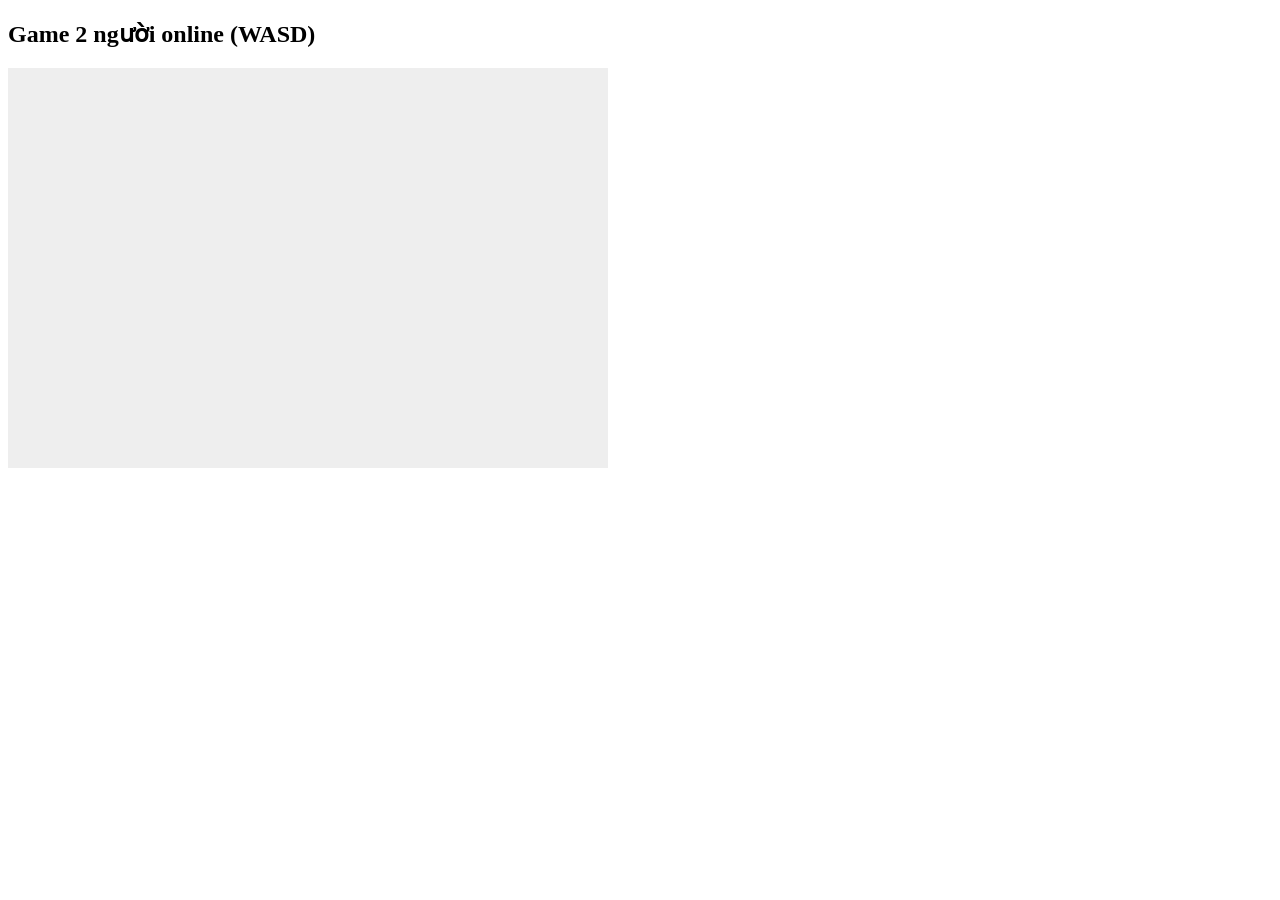
==== index.html @ 424a4d20 "Update index.html" ====
<!DOCTYPE html>
<html lang="en">
<head>
<meta charset="UTF-8">
<title>Game 2 Player WASD</title>
<style>
  #game { width:600px; height:400px; background:#eee; position:relative; }
  .player { width:20px; height:20px; background:red; position:absolute; }
</style>
</head>
<body>
<h2>Game 2 người online (WASD)</h2>
<div id="game"></div>

<script src="https://cdn.socket.io/4.6.1/socket.io.min.js"></script>
<script>
const socket = io("https://solo-server1.onrender.com"); // link server Render
const game = document.getElementById("game");
const myId = Math.random().toString(36).substr(2,5);

let pos = { x: Math.random()*580, y: Math.random()*380 };

document.addEventListener("keydown", e => {
  if(e.key==="w") pos.y -=5;
  if(e.key==="s") pos.y +=5;
  if(e.key==="a") pos.x -=5;
  if(e.key==="d") pos.x +=5;
  socket.emit("move",{id:myId,x:pos.x,y:pos.y});
});

socket.on("updatePlayers", players=>{
  game.innerHTML="";
  for(let id in players){
    const p=document.createElement("div");
    p.className="player";
    p.style.left = players[id].x + "px";
    p.style.top = players[id].y + "px";
    p.style.background = id===myId?"blue":"red";
    game.appendChild(p);
  }
});

socket.on("connect_error", err => console.log("Kết nối lỗi:", err.message));
</script>
</body>
</html>
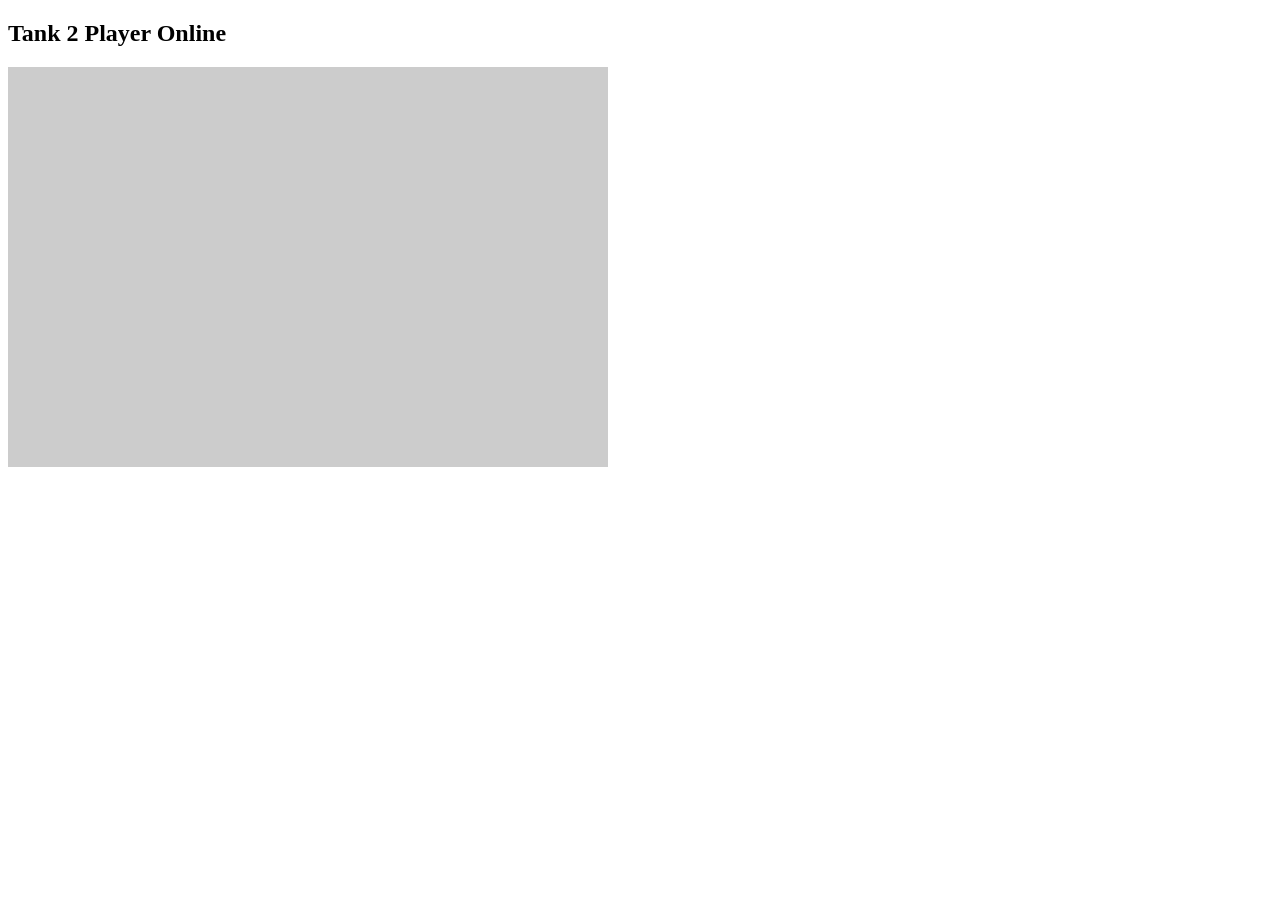
==== commit 8b56c65e: "Update game title and enhance player movement" ====
--- a/index.html
+++ b/index.html
@@ -2,45 +2,53 @@
 <html lang="en">
 <head>
 <meta charset="UTF-8">
-<title>Game 2 Player WASD</title>
+<title>Game Tank 2 Player</title>
 <style>
-  #game { width:600px; height:400px; background:#eee; position:relative; }
-  .player { width:20px; height:20px; background:red; position:absolute; }
+  #game { width:600px; height:400px; background:#ccc; position:relative; overflow:hidden; }
+  .tank { width:30px; height:30px; background:green; position:absolute; }
+  .bullet { width:5px; height:5px; background:black; position:absolute; }
 </style>
 </head>
 <body>
-<h2>Game 2 người online (WASD)</h2>
+<h2>Tank 2 Player Online</h2>
 <div id="game"></div>
-
 <script src="https://cdn.socket.io/4.6.1/socket.io.min.js"></script>
 <script>
-const socket = io("https://solo-server1.onrender.com"); // link server Render
+const socket = io("https://solo-server1.onrender.com");
 const game = document.getElementById("game");
 const myId = Math.random().toString(36).substr(2,5);
 
-let pos = { x: Math.random()*580, y: Math.random()*380 };
+let pos = { x: Math.random()*570, y: Math.random()*370, dir:"up" };
 
 document.addEventListener("keydown", e => {
-  if(e.key==="w") pos.y -=5;
-  if(e.key==="s") pos.y +=5;
-  if(e.key==="a") pos.x -=5;
-  if(e.key==="d") pos.x +=5;
-  socket.emit("move",{id:myId,x:pos.x,y:pos.y});
+  if(e.key==="w"){ pos.y -=5; pos.dir="up"; }
+  if(e.key==="s"){ pos.y +=5; pos.dir="down"; }
+  if(e.key==="a"){ pos.x -=5; pos.dir="left"; }
+  if(e.key==="d"){ pos.x +=5; pos.dir="right"; }
+  if(e.key===" ") socket.emit("shoot", { x: pos.x+12, y: pos.y+12, dir: pos.dir });
+  socket.emit("move",{id:myId, ...pos});
 });
 
-socket.on("updatePlayers", players=>{
+socket.on("updateGame", data=>{
   game.innerHTML="";
-  for(let id in players){
-    const p=document.createElement("div");
-    p.className="player";
-    p.style.left = players[id].x + "px";
-    p.style.top = players[id].y + "px";
-    p.style.background = id===myId?"blue":"red";
-    game.appendChild(p);
+  // vẽ tank
+  for(let id in data.players){
+    const t=document.createElement("div");
+    t.className="tank";
+    t.style.left = data.players[id].x + "px";
+    t.style.top = data.players[id].y + "px";
+    t.style.background = id===myId?"blue":"red";
+    game.appendChild(t);
   }
+  // vẽ đạn
+  data.bullets.forEach(b=>{
+    const bl=document.createElement("div");
+    bl.className="bullet";
+    bl.style.left = b.x + "px";
+    bl.style.top = b.y + "px";
+    game.appendChild(bl);
+  });
 });
-
-socket.on("connect_error", err => console.log("Kết nối lỗi:", err.message));
 </script>
 </body>
 </html>
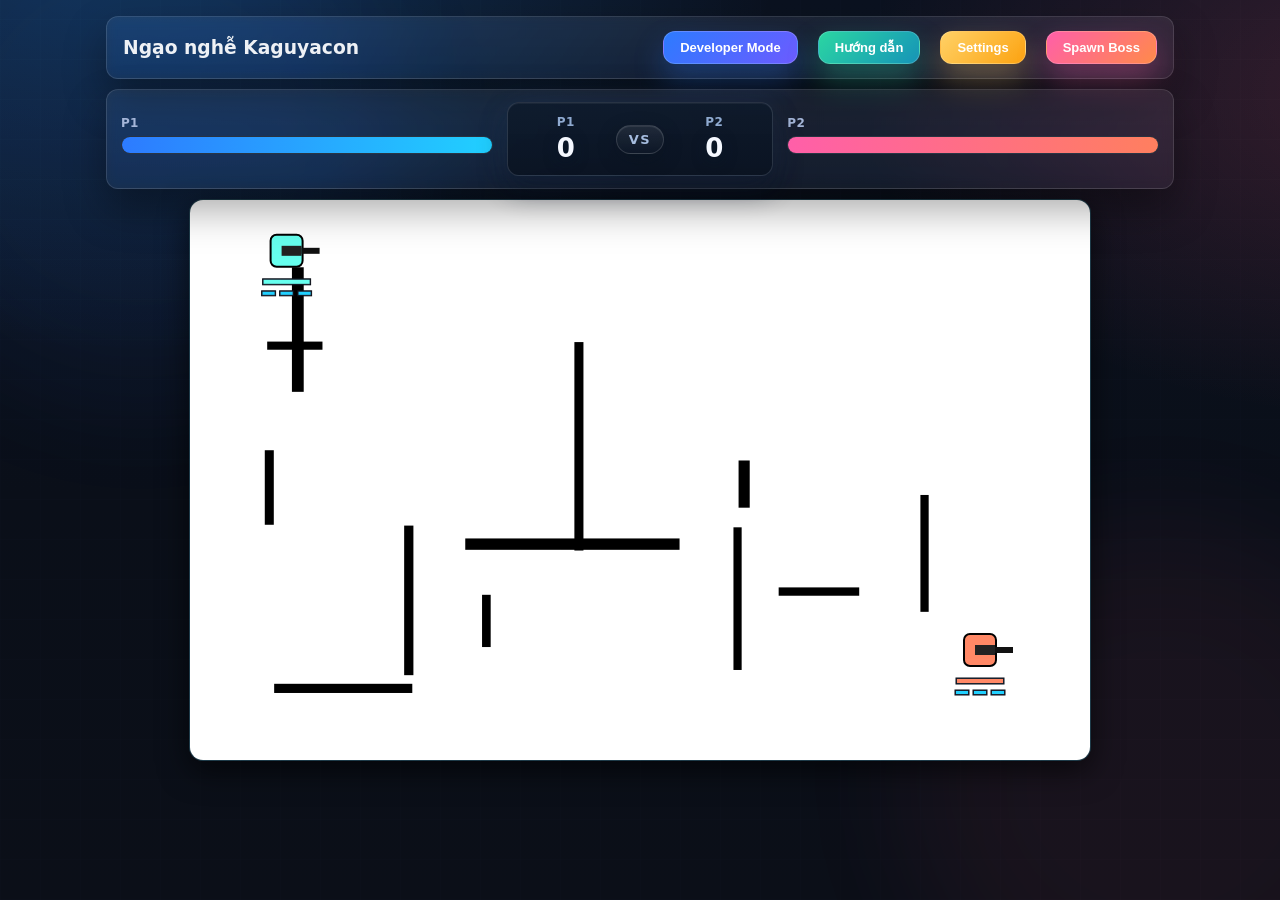
==== commit a31918c3: "Update index.html" ====
--- a/index.html
+++ b/index.html
@@ -1,54 +1,3009 @@
-<!DOCTYPE html>
-<html lang="en">
+<!doctype html>
+<html lang="vi">
 <head>
-<meta charset="UTF-8">
-<title>Game Tank 2 Player</title>
+<meta charset="utf-8" />
+<meta name="viewport" content="width=device-width,initial-scale=1" />
+<title>ngạo nghễ kaguyacon</title>
 <style>
-  #game { width:600px; height:400px; background:#ccc; position:relative; overflow:hidden; }
-  .tank { width:30px; height:30px; background:green; position:absolute; }
-  .bullet { width:5px; height:5px; background:black; position:absolute; }
+html,body{height:100%;margin:0;color:#eef1f5;font-family:Inter,system-ui,Segoe UI,Arial}
+
+/* Nền gradient + lưới tinh tế */
+body{
+	background:
+		radial-gradient(1200px 800px at 10% -10%, rgba(39,150,255,0.25), transparent 55%),
+		radial-gradient(1000px 600px at 110% 10%, rgba(255,83,112,0.18), transparent 55%),
+		linear-gradient(180deg, #0b1220 0%, #0a0f19 55%, #0b0f18 100%);
+	position:relative;
+	overflow:auto;
+}
+body:before{
+	content:"";
+	position:fixed; inset:0;
+	background:
+		repeating-linear-gradient(0deg, rgba(255,255,255,0.03) 0 1px, transparent 1px 40px),
+		repeating-linear-gradient(90deg, rgba(255,255,255,0.03) 0 1px, transparent 1px 40px);
+	pointer-events:none;
+	mix-blend-mode:soft-light;
+}
+
+#gameWrap{
+	display:flex;flex-direction:column;min-height:100vh;padding:16px;box-sizing:border-box;
+	max-width:1100px;margin:0 auto;gap:10px;
+}
+
+/* Thẻ nổi (glass) cho header/footer */
+.card{
+	background:linear-gradient(180deg, rgba(255,255,255,0.08), rgba(255,255,255,0.05));
+	border:1px solid rgba(255,255,255,0.12);
+	box-shadow:0 20px 40px rgba(0,0,0,0.35);
+	border-radius:12px;
+	backdrop-filter:saturate(140%) blur(6px);
+	-webkit-backdrop-filter:saturate(140%) blur(6px);
+}
+
+header.card{display:flex;justify-content:space-between;align-items:center;padding:14px 16px}
+
+canvas{background:#0b2a3a;border-radius:14px;display:block;margin:0 auto;box-shadow:0 10px 30px rgba(0,0,0,0.6);border:1px solid rgba(255,255,255,0.08)}
+.hud{display:flex;gap:12px;align-items:center;flex-wrap:wrap}
+.info{font-size:14px}
+.controls{font-size:13px;color:#bfe}
+
+/* Top HUD: HP lớn + tỉ số */
+.top-hud.card{display:flex;align-items:center;gap:14px;padding:12px 14px}
+.top-hud-inner{display:grid;grid-template-columns:1fr auto 1fr;gap:14px;align-items:center;width:100%}
+.scoreboard{
+	display:grid;
+	grid-template-columns:auto auto auto;
+	align-items:center;
+	gap:14px;
+	background:linear-gradient(180deg,rgba(13,26,43,0.8),rgba(9,18,32,0.86));
+	border:1px solid rgba(255,255,255,0.12);
+	border-radius:12px;
+	padding:12px 22px;
+	box-shadow:0 16px 28px rgba(12,18,30,0.45), inset 0 1px 0 rgba(255,255,255,0.05);
+	position:relative;
+}
+.scoreboard::after{
+	content:"";
+	position:absolute;
+	inset:0;
+	border-radius:inherit;
+	box-shadow:0 0 35px rgba(79,148,255,0.08);
+	pointer-events:none;
+}
+.score-team{
+	display:flex;
+	flex-direction:column;
+	align-items:center;
+	min-width:72px;
+}
+.score-team .label{
+	font-size:12px;
+	letter-spacing:0.4px;
+	text-transform:uppercase;
+	color:#8faad0;
+	font-weight:600;
+	margin-bottom:4px;
+}
+.score-team .value{
+	font-size:26px;
+	font-weight:700;
+	color:#f3f7ff;
+	text-shadow:0 4px 14px rgba(8,23,43,0.6);
+	transition:transform .2s ease, color .2s ease, text-shadow .2s ease;
+}
+.scoreboard .vs{
+	font-size:13px;
+	font-weight:700;
+	padding:6px 12px;
+	border-radius:999px;
+	border:1px solid rgba(255,255,255,0.14);
+	color:#a6bddf;
+	text-transform:uppercase;
+	letter-spacing:1.6px;
+	background:linear-gradient(180deg,rgba(255,255,255,0.08),rgba(255,255,255,0.01));
+	box-shadow:inset 0 1px 0 rgba(255,255,255,0.08), 0 6px 18px rgba(10,17,29,0.35);
+}
+.scoreboard[data-lead="p1"] .score-team.p1 .value{
+	color:#5aa9ff;
+	transform:translateY(-2px) scale(1.08);
+	text-shadow:0 6px 16px rgba(90,169,255,0.45);
+}
+.scoreboard[data-lead="p2"] .score-team.p2 .value{
+	color:#ff8ab0;
+	transform:translateY(-2px) scale(1.08);
+	text-shadow:0 6px 16px rgba(255,138,176,0.45);
+}
+.scoreboard[data-lead="tie"] .score-team .value{
+	color:#f5f8ff;
+}
+.hp{
+	display:flex;flex-direction:column;gap:6px;
+}
+.hp .hp-label{font-size:12px;color:#a5b6d8;font-weight:600;letter-spacing:.3px;text-transform:uppercase}
+.hp-bar{
+	position:relative;height:16px;border-radius:10px;overflow:hidden;
+	background:linear-gradient(180deg,#0d1a2b,#0b1626);
+	border:1px solid rgba(255,255,255,0.12);
+	box-shadow:inset 0 2px 8px rgba(0,0,0,0.35);
+}
+.hp-fill{
+	position:absolute;left:0;top:0;height:100%;width:100%;
+	background:linear-gradient(90deg,#2d7bff,#21d0ff);
+	box-shadow:0 0 12px rgba(45,123,255,0.45);
+	transition:width .2s ease;
+}
+.hp.p2 .hp-fill{
+	background:linear-gradient(90deg,#ff5fa9,#ff7f5f);
+	box-shadow:0 0 12px rgba(255,95,169,0.45);
+}
+.hp-effects{
+	display:flex;
+	flex-wrap:wrap;
+	gap:6px;
+	min-height:26px;
+	margin-top:6px;
+	align-items:flex-start;
+}
+.hp-effects.empty{min-height:0;margin-top:2px;}
+.hp-effects .effect{
+	--effect-color:#8faad0;
+	display:flex;
+	align-items:center;
+	gap:8px;
+	padding:4px 10px;
+	border-radius:12px;
+	background:rgba(13,22,36,0.78);
+	border:1px solid rgba(143,170,208,0.35);
+	box-shadow:0 6px 16px rgba(9,15,26,0.45), inset 0 1px 0 rgba(255,255,255,0.05), 0 0 0 1px var(--effect-color);
+	color:var(--effect-color);
+	font-size:12px;
+	font-weight:600;
+	letter-spacing:0.3px;
+}
+.hp-effects .effect .time{
+	color:#f1f6ff;
+	background:rgba(255,255,255,0.08);
+	padding:2px 6px;
+	border-radius:8px;
+	font-variant-numeric:tabular-nums;
+	font-weight:500;
+}
+
+/* Nút */
+.btn{
+	position:relative;
+	--btn-from:#2d7bff;
+	--btn-to:#6c5bff;
+	--btn-shadow:rgba(45,123,255,0.26);
+	background:linear-gradient(135deg,var(--btn-from),var(--btn-to));
+	color:#fff;border:none;border-radius:12px;padding:8px 16px;font-size:13px;font-weight:600;
+	box-shadow:0 15px 30px var(--btn-shadow);
+	cursor:pointer; transition:transform .12s ease, box-shadow .18s ease, filter .18s ease;
+	border:1px solid rgba(255,255,255,0.18);
+	overflow:hidden;
+}
+.btn::before{
+	content:""; position:absolute; inset:-120% 50%; width:120%; height:120%;
+	background:radial-gradient(circle at center, rgba(255,255,255,0.55), transparent 65%);
+	transform:translateX(-50%) scale(0.6); opacity:0; transition:opacity .3s ease, transform .3s ease;
+}
+.btn:hover{transform:translateY(-2px);box-shadow:0 18px 36px var(--btn-shadow);filter:brightness(1.07)}
+.btn:hover::before{opacity:1;transform:translateX(-50%) scale(1)}
+.btn:active{transform:translateY(0);box-shadow:0 10px 24px var(--btn-shadow);filter:brightness(0.98)}
+.btn:focus-visible{outline:2px solid rgba(255,255,255,0.6);outline-offset:3px}
+.hud .btn{margin-left:0}
+.hud .btn + .btn{margin-left:8px}
+.btn-dev{
+	--btn-from:#2d7bff;
+	--btn-to:#6c5bff;
+	--btn-shadow:rgba(45,123,255,0.32);
+}
+.btn-help{
+	--btn-from:#2bd6a2;
+	--btn-to:#1694b8;
+	--btn-shadow:rgba(43,214,162,0.34);
+}
+.btn-settings{
+	--btn-from:#ffd166;
+	--btn-to:#fca311;
+	--btn-shadow:rgba(255,209,102,0.32);
+}
+.btn-boss{
+	--btn-from:#ff5fa9;
+	--btn-to:#ff8a4a;
+	--btn-shadow:rgba(255,95,169,0.32);
+}
+
+/* Vệt sáng góc */
+.glow{
+	position:fixed; width:520px; height:520px; border-radius:50%;
+	filter:blur(60px); opacity:.35; pointer-events:none; z-index:-1;
+}
+.glow.a{left:-120px; top:-120px; background:#2d7bff33}
+.glow.b{right:-140px; bottom:-140px; background:#ff5b7a2b}
+
+/* Hướng dẫn */
+.instructions{padding:18px 20px; display:flex; flex-direction:column; gap:16px}
+.hidden{display:none !important}
+.instructions-header h4{margin:0;font-size:18px;font-weight:600;color:#f3f6ff}
+.instructions-header p{margin:6px 0 0;color:#9fb3d6;font-size:13px}
+.instructions-grid{
+	display:grid;
+	grid-template-columns:repeat(auto-fit,minmax(220px,1fr));
+	gap:18px;
+	align-items:start;
+}
+
+.settings{
+	padding:18px 20px;
+	display:flex;
+	flex-direction:column;
+	gap:16px;
+	margin-top:10px;
+}
+.settings-header h4{
+	margin:0;
+	font-size:18px;
+	font-weight:600;
+	color:#f3f6ff;
+}
+.settings-header p{
+	margin:6px 0 0;
+	color:#9fb3d6;
+	font-size:13px;
+}
+.settings-grid{
+	display:grid;
+	grid-template-columns:repeat(auto-fit,minmax(220px,1fr));
+	gap:16px;
+}
+.settings-group{
+	background:rgba(11,16,30,0.55);
+	border:1px solid rgba(255,255,255,0.06);
+	border-radius:10px;
+	padding:14px 16px;
+	box-shadow:inset 0 1px 0 rgba(255,255,255,0.04);
+	display:flex;
+	flex-direction:column;
+	gap:12px;
+}
+.settings-title{
+	font-size:14px;
+	font-weight:600;
+	color:#e9f1ff;
+	letter-spacing:0.3px;
+	text-transform:uppercase;
+}
+.settings-row{
+	display:flex;
+	align-items:center;
+	justify-content:space-between;
+	gap:10px;
+	color:#c9d5ef;
+	font-size:13px;
+}
+.settings-row label{
+	display:flex;
+	align-items:center;
+	gap:8px;
+	color:#c9d5ef;
+	font-size:13px;
+}
+.settings-row button{
+	padding:6px 12px;
+	border-radius:8px;
+	border:1px solid rgba(255,255,255,0.18);
+	background:rgba(21,34,51,0.6);
+	color:#f3f7ff;
+	cursor:pointer;
+	font-size:12px;
+	transition:filter .18s ease;
+}
+.settings-row button:hover{
+	filter:brightness(1.1);
+}
+.settings-input{
+	background:rgba(15,24,36,0.6);
+	border:1px solid rgba(143,170,208,0.35);
+	color:#f3f7ff;
+	border-radius:8px;
+	padding:6px 8px;
+	font-size:13px;
+	width:80px;
+}
+.settings-actions{
+	display:flex;
+	flex-wrap:wrap;
+	gap:10px;
+}
+.settings-actions button{
+	padding:6px 14px;
+	border-radius:8px;
+	border:1px solid rgba(255,255,255,0.18);
+	background:linear-gradient(135deg,#2d7bff,#6c5bff);
+	color:#fff;
+	font-size:12px;
+	font-weight:600;
+	cursor:pointer;
+	transition:transform .12s ease, filter .18s ease;
+}
+.settings-actions button:hover{
+	transform:translateY(-1px);
+	filter:brightness(1.05);
+}
+.player-block{
+	background:rgba(11,16,30,0.55);
+	border:1px solid rgba(255,255,255,0.06);
+	border-radius:10px;
+	padding:14px 16px;
+	box-shadow:inset 0 1px 0 rgba(255,255,255,0.04);
+}
+.player-block ul{list-style:none;margin:10px 0 0;padding:0;display:flex;flex-direction:column;gap:8px;font-size:13px;color:#c9d5ef}
+.player-block ul li{display:flex;justify-content:space-between;align-items:center;gap:14px}
+.player-block span{flex:1;color:#a9b6cc}
+.player-title{font-size:14px;font-weight:600;color:#e9f1ff;letter-spacing:0.3px;text-transform:uppercase}
+.player-block.tips ul li{justify-content:flex-start;gap:8px;line-height:1.4}
+.player-block.dev p{margin:10px 0 8px;color:#a7b9d9;font-size:13px}
+#devHint{font-size:12px;color:#8fa3c8;display:none;line-height:1.5}
+#devHint .hint-row{margin-bottom:4px}
+kbd{
+	background:linear-gradient(180deg,#172032,#1c2638);
+	border:1px solid rgba(255,255,255,0.18);
+	border-radius:6px;
+	padding:4px 7px;
+	font-family:inherit;
+	font-size:12px;
+	color:#f7f9ff;
+	box-shadow:0 2px 6px rgba(10,12,18,0.6), inset 0 1px 0 rgba(255,255,255,0.08);
+	display:inline-flex;
+	align-items:center;
+	justify-content:center;
+	min-width:28px;
+}
+.hint-row kbd{margin-right:6px}
+/* Ẩn block Dev trong hướng dẫn chung, thay bằng khu riêng phía dưới */
+.player-block.dev{display:none}
+
+/* Dev instructions (khu dưới) */
+.dev-instructions{padding:18px 20px; display:flex; flex-direction:column; gap:16px; margin-top:10px}
+.dev-instructions h4{margin:0;font-size:18px;font-weight:600;color:#f3f6ff}
+.dev-instructions p{margin:6px 0 0;color:#9fb3d6;font-size:13px}
+.dev-grid{display:grid;grid-template-columns:minmax(160px,220px) 1fr;gap:10px 16px;margin-top:10px}
+.dev-grid .row{display:contents}
+.dev-grid .key{
+	display:flex;align-items:center;gap:6px;color:#c9d5ef;font-size:13px
+}
+.dev-grid .desc{color:#a9b6cc;font-size:13px}
 </style>
 </head>
 <body>
-<h2>Tank 2 Player Online</h2>
-<div id="game"></div>
-<script src="https://cdn.socket.io/4.6.1/socket.io.min.js"></script>
+<div class="glow a"></div><div class="glow b"></div>
+<div id="gameWrap">
+<header class="card">
+<div>
+<h3 style="margin:0">Ngạo nghễ Kaguyacon</h3>
+</div>
+<div class="hud">
+    <div class="info" id="msg"></div>
+    <button id="devModeBtn" class="btn btn-dev">Developer Mode</button>
+    <button id="toggleHelpBtn" class="btn btn-help">Hướng dẫn</button>
+    <button id="settingsBtn" class="btn btn-settings">Settings</button>
+    <button id="spawnBossBtn" class="btn btn-boss">Spawn Boss</button>
+</div>
+</header>
+<section class="card top-hud" aria-label="Trạng thái trận đấu">
+    <div class="top-hud-inner">
+        <div class="hp p1">
+            <div class="hp-label">P1</div>
+            <div class="hp-bar"><div class="hp-fill" id="p1HpFill" style="width:100%"></div></div>
+            <div class="hp-effects empty" id="p1Effects"></div>
+        </div>
+        <div class="scoreboard" id="scoreBoard" data-lead="tie">
+            <div class="score-team p1">
+                <span class="label">P1</span>
+                <span class="value" id="scoreP1Value">0</span>
+            </div>
+            <div class="vs">VS</div>
+            <div class="score-team p2">
+                <span class="label">P2</span>
+                <span class="value" id="scoreP2Value">0</span>
+            </div>
+        </div>
+        <div class="hp p2">
+            <div class="hp-label">P2</div>
+            <div class="hp-bar"><div class="hp-fill" id="p2HpFill" style="width:100%"></div></div>
+            <div class="hp-effects empty" id="p2Effects"></div>
+        </div>
+    </div>
+ </section>
+<section class="card instructions hidden" id="instructionsCard">
+    <div class="instructions-header">
+        <h4>Hướng dẫn điều khiển</h4>
+        <p>Giữ phím càng lâu xe tăng càng trượt; bắn cần nạp lại mỗi 0.32s.</p>
+    </div>
+    <div class="instructions-grid">
+        <div class="player-block">
+            <div class="player-title">Người chơi 1</div>
+            <ul>
+                <li><span>Tiến / Lùi</span><kbd>W</kbd> · <kbd>S</kbd></li>
+                <li><span>Quay trái / phải</span><kbd>A</kbd> · <kbd>D</kbd></li>
+                <li><span>Bắn</span><kbd>Space</kbd></li>
+            </ul>
+        </div>
+        <div class="player-block">
+            <div class="player-title">Người chơi 2</div>
+            <ul>
+                <li><span>Tiến / Lùi</span><kbd>↑</kbd> · <kbd>↓</kbd></li>
+                <li><span>Quay trái / phải</span><kbd>←</kbd> · <kbd>→</kbd></li>
+                <li><span>Bắn</span><kbd>Enter</kbd></li>
+            </ul>
+        </div>
+        <div class="player-block tips">
+            <div class="player-title">Mẹo nhanh</div>
+            <ul>
+                <li>Đạn nảy tối đa 6 lần trừ khi buff thay đổi.</li>
+                <li>Tường và biên đều phản xạ đạn — cẩn thận tự bắn mình.</li>
+                <li>Nếu nhặt buff, hiệu lực kéo dài 10 giây (riêng “root” là 5 giây).</li>
+            </ul>
+        </div>
+        <div class="player-block dev">
+            <div class="player-title">Developer Mode</div>
+            <p>Bật bằng nút bên phải để thử nhanh các buff.</p>
+            <div id="devHint">
+                <div class="hint-row"><kbd>1-0</kbd>, <kbd>Q</kbd>, <kbd>Y</kbd>, <kbd>E</kbd>, <kbd>R</kbd>, <kbd>T</kbd>, <kbd>U</kbd>, <kbd>I</kbd>, <kbd>P</kbd>, <kbd>K</kbd> = spawn buff tương ứng</div>
+                <div class="hint-row"><kbd>H</kbd> full HP · <kbd>B</kbd> spawn đạn · <kbd>O</kbd> reset game · <kbd>F</kbd> fast reload · <kbd>N</kbd> bật/tắt no wall · <kbd>G</kbd> bật/tắt bất tử</div>
+            </div>
+        </div>
+    </div>
+</section>
+<section id="settingsPanel" class="card settings hidden" aria-label="Cài đặt">
+    <div class="settings-header">
+        <h4>Cài đặt</h4>
+        <p>Điều chỉnh Developer Mode, hiển thị và thông số gameplay.</p>
+    </div>
+    <div class="settings-grid">
+        <div class="settings-group">
+            <div class="settings-title">Tùy chọn</div>
+            <div class="settings-row">
+                <label><input type="checkbox" id="settingsDevMode"> Developer Mode</label>
+            </div>
+            <div class="settings-row">
+                <label><input type="checkbox" id="settingsInstructions" checked> Hiển thị hướng dẫn</label>
+            </div>
+            <div class="settings-row">
+                <label><input type="checkbox" id="settingsNoWalls"> No Walls (Dev)</label>
+            </div>
+            <div class="settings-row">
+                <label><input type="checkbox" id="settingsGodMode"> Bất tử (Dev)</label>
+            </div>
+        </div>
+        <div class="settings-group">
+            <div class="settings-title">Thông số</div>
+            <div class="settings-row">
+                <span>Max HP</span>
+                <input id="settingsMaxHp" class="settings-input" type="number" min="1" max="20" step="1" value="3">
+            </div>
+            <div class="settings-row">
+                <span>Tốc độ</span>
+                <input id="settingsSpeed" class="settings-input" type="number" min="0.1" max="2" step="0.05" value="0.5">
+            </div>
+            <div class="settings-row">
+                <span>Số đạn tối đa</span>
+                <input id="settingsAmmo" class="settings-input" type="number" min="1" max="10" step="1" value="3">
+            </div>
+        </div>
+        <div class="settings-group">
+            <div class="settings-title">Hành động</div>
+            <div class="settings-actions">
+                <button id="settingsSpawnBot">Spawn Bot</button>
+                <button id="settingsCloseBtn">Đóng</button>
+            </div>
+        </div>
+    </div>
+</section>
+<canvas id="c" width="900" height="560"></canvas>
+<section id="devInstructionsCard" class="card dev-instructions hidden" aria-label="Hướng dẫn Developer Mode">
+    <h4>Developer Mode</h4>
+    <p>Bật để thử nhanh các buff/tính năng. Các phím tắt sau chỉ hoạt động khi Developer Mode đang bật.</p>
+    <div class="dev-grid">
+        <div class="row">
+            <div class="key"><kbd>1</kbd></div>
+            <div class="desc">Spawn buff Hồi máu — Hồi 1 HP (tối đa bằng HP gốc).</div>
+        </div>
+        <div class="row">
+            <div class="key"><kbd>2</kbd></div>
+            <div class="desc">Spawn buff Tăng tốc — Tăng tốc di chuyển, giảm ma sát trong 10 giây.</div>
+        </div>
+        <div class="row">
+            <div class="key"><kbd>3</kbd></div>
+            <div class="desc">Spawn buff Đạn tự dẫn — Đạn tự điều hướng theo đối thủ trong 10 giây.</div>
+        </div>
+        <div class="row">
+            <div class="key"><kbd>4</kbd></div>
+            <div class="desc">Spawn buff Tàng hình — Tàng hình 10 giây (không hiển thị thân xe và HUD cạnh xe).</div>
+        </div>
+        <div class="row">
+            <div class="key"><kbd>5</kbd></div>
+            <div class="desc">Spawn buff Thu nhỏ — Thu nhỏ kích thước xe trong 10 giây.</div>
+        </div>
+        <div class="row">
+            <div class="key"><kbd>6</kbd></div>
+            <div class="desc">Spawn buff Khiên — Miễn sát thương trong 10 giây.</div>
+        </div>
+        <div class="row">
+            <div class="key"><kbd>7</kbd></div>
+            <div class="desc">Spawn buff Nạp nhanh — Hồi đạn nhanh gấp 5 lần trong 10 giây.</div>
+        </div>
+        <div class="row">
+            <div class="key"><kbd>8</kbd></div>
+            <div class="desc">Spawn buff Đạn to — Đạn to hơn trong 10 giây.</div>
+        </div>
+        <div class="row">
+            <div class="key"><kbd>9</kbd></div>
+            <div class="desc">Spawn buff Phân thân — Tạo phân thân đứng bắn hỗ trợ (không di chuyển).</div>
+        </div>
+        <div class="row">
+            <div class="key"><kbd>0</kbd></div>
+            <div class="desc">Spawn buff Bắn chùm — Mỗi lần bắn bắn 3 viên trong 10 giây.</div>
+        </div>
+        <div class="row">
+            <div class="key"><kbd>Q</kbd></div>
+            <div class="desc">Spawn buff Nảy vô hạn — Đạn nảy vô hạn trong 10 giây.</div>
+        </div>
+        <div class="row">
+            <div class="key"><kbd>Y</kbd></div>
+            <div class="desc">Spawn buff Kẻ địch khổng lồ — Tăng kích thước đối thủ gấp 2 trong 10 giây.</div>
+        </div>
+        <div class="row">
+            <div class="key"><kbd>E</kbd></div>
+            <div class="desc">Spawn buff Đảo phím — Đảo ngược phím điều khiển của đối thủ trong 10 giây.</div>
+        </div>
+        <div class="row">
+            <div class="key"><kbd>R</kbd></div>
+            <div class="desc">Spawn buff Đạn nổ — Đạn nổ (không nảy, gây sát thương vùng) trong 10 giây.</div>
+        </div>
+        <div class="row">
+            <div class="key"><kbd>T</kbd></div>
+            <div class="desc">Spawn buff Trói chân — Khoá chân đối thủ 5 giây (không di chuyển, vẫn xoay được).</div>
+        </div>
+        <div class="row">
+            <div class="key"><kbd>U</kbd></div>
+            <div class="desc">Spawn buff Đạn xuyên — Đạn đi xuyên vật cản và xe tăng trong 10 giây.</div>
+        </div>
+        <div class="row">
+            <div class="key"><kbd>I</kbd></div>
+            <div class="desc">Spawn buff Đạn độc — Đạn gây độc trừ HP theo thời gian trong 10 giây.</div>
+        </div>
+        <div class="row">
+            <div class="key"><kbd>P</kbd></div>
+            <div class="desc">Spawn buff Bom nguyên tử — Đặt HP tất cả xe tăng về 1 ngay lập tức.</div>
+        </div>
+        <div class="row">
+            <div class="key"><kbd>K</kbd></div>
+            <div class="desc">Spawn buff Câm lặng — Đối thủ không thể bắn đạn trong 8 giây.</div>
+        </div>
+        <div class="row">
+            <div class="key"><kbd>H</kbd></div>
+            <div class="desc">Full HP cho cả hai người chơi ngay lập tức.</div>
+        </div>
+        <div class="row">
+            <div class="key"><kbd>B</kbd></div>
+            <div class="desc">Spawn ngẫu nhiên 1 viên đạn ở giữa màn hình (dùng để test phản xạ tường).</div>
+        </div>
+        <div class="row">
+            <div class="key"><kbd>O</kbd></div>
+            <div class="desc">Reset trận — Xoá boss/clone, hồi vị trí, sinh map mới.</div>
+        </div>
+        <div class="row">
+            <div class="key"><kbd>F</kbd></div>
+            <div class="desc">Fast reload — Tăng tốc hồi đạn cho cả hai trong phiên hiện tại.</div>
+        </div>
+        <div class="row">
+            <div class="key"><kbd>N</kbd></div>
+            <div class="desc">Toggle No Walls — Bật/tắt va chạm và hiển thị tường.</div>
+        </div>
+        <div class="row">
+            <div class="key"><kbd>G</kbd></div>
+            <div class="desc">Toggle Bất tử — Bật/tắt miễn sát thương cho hai người chơi.</div>
+        </div>
+    </div>
+</section>
+</div>
+
 <script>
-const socket = io("https://solo-server1.onrender.com");
-const game = document.getElementById("game");
-const myId = Math.random().toString(36).substr(2,5);
-
-let pos = { x: Math.random()*570, y: Math.random()*370, dir:"up" };
-
-document.addEventListener("keydown", e => {
-  if(e.key==="w"){ pos.y -=5; pos.dir="up"; }
-  if(e.key==="s"){ pos.y +=5; pos.dir="down"; }
-  if(e.key==="a"){ pos.x -=5; pos.dir="left"; }
-  if(e.key==="d"){ pos.x +=5; pos.dir="right"; }
-  if(e.key===" ") socket.emit("shoot", { x: pos.x+12, y: pos.y+12, dir: pos.dir });
-  socket.emit("move",{id:myId, ...pos});
+const canvas=document.getElementById('c');
+const ctx=canvas.getContext('2d');
+const W=canvas.width,H=canvas.height;
+const clamp=(v,a,b)=>Math.max(a,Math.min(b,v));
+const dist=(a,b)=>Math.hypot(a.x-b.x,a.y-b.y);
+const CHARGE_HOLD_TIME = 2000;
+const CHARGE_AMMO_COST = 3;
+const TAP_RELEASE_WINDOW = 220;
+let devMode = false;
+let devNoWalls = false;
+let devGodMode = false;
+
+const BUFF_COLORS = {
+    heal:'#4f4',
+    speed:'#0ff',
+    homing:'#ff0',
+    invis:'#aaa',
+    shrink:'#f8f',
+    shield:'#6cf',
+    rapidfire:'#fa0',
+    bigbullet:'#f55',
+    clone:'#88f',
+    shotgun:'#f80',
+    ricochet:'#0f8',
+    giantEnemy:'#f0f',
+    reverse:'#08f',
+    explosive:'#f44',
+    root:'#aa0',
+    silence:'#b59bff',
+    pierce:'#5fd6ff',
+    poison:'#6cff5f',
+    nuke:'#ffe76b'
+};
+
+
+class Tank{
+    constructor(x,y,color,controls){
+        this.x=x; this.y=y; this.r=16; this.angle=0; this.speed=0;
+        this.color=color; this.controls={...(controls||{})};
+        this.turnSpeed=0.04; this.moveSpeed=0.5; this.friction=0.93;
+        this.hp=3; this.maxHp=3; this.lastShot=0; this.reload=320;
+        this.maxAmmo=3; this.ammo=this.maxAmmo; this.reloadRate=1/60; this.reloadCooldown=0;
+        this.invisible=false; this.shield=false;
+        this.isClone = false; // mặc định false, tank chính
+        this.homing=false; this.bigBullet=false; this.ricochet=false;
+        this.shotgun=false; this.explosive=false; this.rooted=false;
+        this.silenced=false;
+        this.pierce=false; this.poisonBullet=false;
+        this.activeEffects = {};
+        this.baseMoveSpeed = this.moveSpeed;
+        this.baseFriction = this.friction;
+        this.baseReloadRate = this.reloadRate;
+        this.baseRadius = this.r;
+        this.baseControls = {...this.controls};
+        this.stateVersion = 0;
+        this.statusText = null;
+        this.statusColor = '#eaf2ff';
+        this.statusTimer = 0;
+        this.displayRadius = this.r;
+        this.renderAlpha = 1;
+        this.healPulseTimer = 0;
+        this.speedRingPhase = 0;
+        this.effectPhase = 0;
+        this.pendingRemoval = false;
+        this.fadeOutTimer = 0;
+        this.shootHoldTime = 0;
+        this.chargeState = 'idle';
+        this.wasShootDown = false;
+
+    }
+    // Đây là đoạn code mới
+update(dt,input){
+    // nếu tank đang bị root thì không được di chuyển (vẫn có thể quay)
+    const isRooted = !!this.rooted;
+
+    if(this.statusTimer > 0){
+        this.statusTimer = Math.max(0, this.statusTimer - dt);
+        if(this.statusTimer <= 0){
+            this.statusText = null;
+        }
+    }
+    if(this.healPulseTimer > 0){
+        this.healPulseTimer = Math.max(0, this.healPulseTimer - dt);
+    }
+
+    if(this.activeEffects){
+        for(const key in this.activeEffects){
+            const st = this.activeEffects[key];
+            if(!st || st.cancelled) continue;
+            if(typeof st.onUpdate === 'function'){
+                st.onUpdate(dt, this, st);
+            }
+        }
+    }
+
+    this.displayRadius += (this.r - this.displayRadius) * Math.min(1, dt/140);
+    this.effectPhase = (this.effectPhase + dt*0.0025) % (Math.PI*2);
+
+    const invisState = this.activeEffects && this.activeEffects.invis;
+    const targetAlpha = this.pendingRemoval ? 0 : (invisState ? 0.15 : 1);
+    const alphaLerp = Math.min(1, dt/160);
+    this.renderAlpha += (targetAlpha - this.renderAlpha) * alphaLerp;
+
+    if(this.pendingRemoval){
+        this.fadeOutTimer = Math.max(0, this.fadeOutTimer - dt);
+        if(this.fadeOutTimer <= 0){
+            this.hp = 0;
+        }
+    }
+
+    if(this.activeEffects && this.activeEffects.speed){
+        this.speedRingPhase = (this.speedRingPhase + dt*0.015) % (Math.PI*2);
+    }
+
+    // quay luôn được (trong cả trạng thái root)
+    if(input[this.controls.left]) this.angle -= this.turnSpeed * dt/16;
+    if(input[this.controls.right]) this.angle += this.turnSpeed * dt/16;
+
+    // di chuyển chỉ khi không bị root
+    if(!isRooted){
+        if(input[this.controls.forward]) this.speed += this.moveSpeed * dt/16;
+        if(input[this.controls.back]) this.speed -= this.moveSpeed * dt/16;
+        this.speed *= this.friction;
+        
+        // Tính toán vị trí mới
+        const moveX = Math.cos(this.angle) * this.speed;
+        const moveY = Math.sin(this.angle) * this.speed;
+        const newX = this.x + moveX;
+        const newY = this.y + moveY;
+        
+        // Kiểm tra va chạm trước khi di chuyển (swept collision để tránh xuyên tường)
+        let canMove = true;
+        if(!devNoWalls){
+        for(const o of obstacles){
+            // Kiểm tra xem đường đi có cắt tường không
+            if(lineRectColl(this.x, this.y, newX, newY, o.x, o.y, o.w, o.h, this.r)){
+                canMove = false;
+                break;
+                }
+            }
+        }
+        
+        // Chỉ di chuyển nếu không va chạm
+        if(canMove || devNoWalls){
+            this.x = newX;
+            this.y = newY;
+        } else {
+            // Nếu va chạm, dừng di chuyển
+            this.speed = 0;
+        }
+    } else {
+        // bảo đảm bị khoá chân: giữ speed = 0 và không thay đổi vị trí
+        this.speed = 0;
+    }
+
+    // Reload ammo chuẩn
+    if(this.ammo < this.maxAmmo){
+        this.reloadCooldown += this.reloadRate * dt/16;
+        while(this.reloadCooldown >= 1){
+            this.ammo = Math.min(this.ammo+1, this.maxAmmo);
+            this.reloadCooldown -= 1;
+        }
+    }
+}
+
+
+    draw(ctx){
+        const radius = this.displayRadius;
+        const scale = radius / this.baseRadius;
+        const muzzleWidthScale = this.shotgun ? 1.25 : 1;
+        const muzzleLengthScale = this.shotgun ? 1.5 : 1;
+        const cornerRadius = Math.max(4, 6 * scale);
+
+        ctx.save();
+        ctx.translate(this.x, this.y);
+        ctx.rotate(this.angle);
+        ctx.globalAlpha = Math.max(0, Math.min(1, this.renderAlpha));
+
+        const bodySize = radius * 2;
+        if(this.isClone){
+            ctx.lineWidth = 2.4 * scale;
+            ctx.strokeStyle = this.color;
+            roundRect(ctx, -radius, -radius, bodySize, bodySize, cornerRadius, false, true);
+        } else {
+            ctx.fillStyle = this.color;
+            ctx.strokeStyle = '#000';
+            ctx.lineWidth = 2 * scale;
+            roundRect(ctx, -radius, -radius, bodySize, bodySize, cornerRadius, true, true);
+        }
+
+        const baseWidth = 20 * scale * muzzleWidthScale;
+        const baseHeight = 10 * scale * muzzleWidthScale;
+        const baseX = -5 * scale * muzzleWidthScale;
+        const baseY = -5 * scale * muzzleWidthScale;
+        const barrelStartX = 15 * scale * muzzleWidthScale;
+        const barrelWidth = 18 * scale * muzzleWidthScale * muzzleLengthScale;
+        const barrelHeight = 6 * scale * muzzleWidthScale;
+        const barrelY = -3 * scale * muzzleWidthScale;
+
+        if(this.isClone){
+            ctx.strokeStyle = this.color;
+            ctx.lineWidth = 2 * scale;
+            ctx.strokeRect(baseX, baseY, baseWidth, baseHeight);
+            ctx.strokeRect(barrelStartX, barrelY, barrelWidth, barrelHeight);
+        } else {
+            ctx.fillStyle = '#222';
+            ctx.fillRect(baseX, baseY, baseWidth, baseHeight);
+            ctx.fillStyle = '#111';
+            ctx.fillRect(barrelStartX, barrelY, barrelWidth, barrelHeight);
+        }
+
+ctx.restore();
+
+        // Heal pulse
+        if(this.healPulseTimer > 0){
+            const progress = 1 - Math.max(0, Math.min(1, this.healPulseTimer / 320));
+            const ringRadius = radius + 8 + progress * 12;
+            drawEffectRing(ctx, this.x, this.y, ringRadius, BUFF_COLORS.heal, {
+                lineWidth: 3,
+                alpha: 1 - progress * 0.8,
+                glow: true
+            });
+        }
+
+        // Speed ring
+        const speedState = this.activeEffects && this.activeEffects.speed;
+        if(speedState){
+            const color = (speedState.meta && speedState.meta.color) || BUFF_COLORS.speed;
+            const ringRadius = radius + 12;
+            ctx.save();
+            ctx.translate(this.x, this.y);
+            ctx.rotate(this.speedRingPhase);
+            ctx.globalAlpha = 0.7;
+            ctx.strokeStyle = color;
+            ctx.lineWidth = 3;
+            ctx.setLineDash([9, 9]);
+            ctx.beginPath();
+            ctx.arc(0, 0, ringRadius, 0, Math.PI * 2);
+            ctx.stroke();
+            ctx.restore();
+            drawEffectRing(ctx, this.x, this.y, ringRadius - 3, color, { lineWidth: 1.5, alpha: 0.35 });
+        }
+
+        // Shield
+        if(this.shield){
+            const shieldState = this.activeEffects && this.activeEffects.shield;
+            const color = (shieldState && shieldState.meta && shieldState.meta.color) || BUFF_COLORS.shield;
+            drawEffectRing(ctx, this.x, this.y, radius + 9, color, { lineWidth: 4, alpha: 0.95, glow: true });
+        }
+
+        if(devGodMode && (this === p1 || this === p2)){
+            drawEffectRing(ctx, this.x, this.y, radius + 18, '#ffe27a', { lineWidth: 2, alpha: 0.65, dash: [6,4], glow: true });
+        }
+
+        if(this.pierce){
+            const color = BUFF_COLORS.pierce;
+            const phaseRadius = radius + 14 + Math.sin(this.effectPhase * 2) * 2;
+            drawEffectRing(ctx, this.x, this.y, phaseRadius, color, { lineWidth: 2.5, alpha: 0.75, dash: [4,6], glow: true });
+        }
+
+        if(this.poisonBullet){
+            const color = BUFF_COLORS.poison;
+            const pulse = 1 + Math.sin(this.effectPhase * 3) * 0.5;
+            drawEffectRing(ctx, this.x, this.y, radius + 8 + pulse, color, { lineWidth: 3, alpha: 0.6 });
+            drawEffectRing(ctx, this.x, this.y, radius + 12 + pulse, color, { lineWidth: 1.5, alpha: 0.35, dash: [2,4] });
+        }
+
+        if(this.silenced){
+            const color = BUFF_COLORS.silence;
+            const pulse = 1 + Math.sin(this.effectPhase * 4) * 0.4;
+            drawEffectRing(ctx, this.x, this.y, radius + 10 + pulse, color, { lineWidth: 2.5, alpha: 0.8, dash: [3,3], glow: true });
+            ctx.save();
+            ctx.translate(this.x, this.y);
+            ctx.rotate(this.angle);
+            ctx.strokeStyle = color;
+            ctx.lineWidth = 3;
+            ctx.beginPath();
+            ctx.moveTo(-radius - 6, -radius - 6);
+            ctx.lineTo(radius + 6, radius + 6);
+            ctx.stroke();
+            ctx.beginPath();
+            ctx.moveTo(radius + 6, -radius - 6);
+            ctx.lineTo(-radius - 6, radius + 6);
+            ctx.stroke();
+            ctx.restore();
+        }
+
+        // Reverse controls ring
+        const reverseState = this.activeEffects && this.activeEffects.reverse;
+        if(reverseState){
+            const color = (reverseState.meta && reverseState.meta.color) || BUFF_COLORS.reverse;
+            drawEffectRing(ctx, this.x, this.y, radius + 6, color, { lineWidth: 3, alpha: 0.75, dash: [5, 6] });
+        }
+
+        // Giant enemy ring
+        const giantState = this.activeEffects && this.activeEffects.giantEnemy;
+        if(giantState){
+            const color = (giantState.meta && giantState.meta.color) || BUFF_COLORS.giantEnemy;
+            drawEffectRing(ctx, this.x, this.y, radius + 16, color, { lineWidth: 5, alpha: 0.6, glow: true });
+        }
+
+        const poisonState = this.activeEffects && this.activeEffects.poison;
+        if(poisonState){
+            const color = (poisonState.meta && poisonState.meta.color) || BUFF_COLORS.poison;
+            const innerRadius = radius - 3;
+            if(innerRadius > 4){
+                ctx.save();
+                ctx.globalAlpha = 0.35;
+                ctx.fillStyle = color;
+                ctx.beginPath();
+                ctx.arc(this.x, this.y, innerRadius, 0, Math.PI * 2);
+                ctx.fill();
+                ctx.restore();
+            }
+            drawEffectRing(ctx, this.x, this.y, radius + 4, color, { lineWidth: 2, alpha: 0.55, dash: [3,3] });
+        }
+
+        // Root chains
+        const rootState = this.activeEffects && this.activeEffects.root;
+        if(rootState){
+            const color = (rootState.meta && rootState.meta.color) || BUFF_COLORS.root;
+            drawChainAround(ctx, this.x, this.y, radius + 5, color, 12);
+        }
+
+        const drawHUD = this.renderAlpha > 0.05 && !this.pendingRemoval && !this.invisible && !this.isClone;
+        if (drawHUD) {
+        const hpWidth = 48, hpHeight = 6;
+        const hpX = this.x - hpWidth / 2;
+            const hpY = this.y + radius + 12;
+        const hpPerc = Math.max(0, Math.min(1, this.hp / this.maxHp));
+
+        ctx.fillStyle = '#273344';
+        ctx.fillRect(hpX, hpY, hpWidth, hpHeight);
+        ctx.strokeStyle = '#0b0f18';
+        ctx.strokeRect(hpX, hpY, hpWidth, hpHeight);
+        ctx.fillStyle = this.color;
+        ctx.fillRect(hpX + 1, hpY + 1, (hpWidth - 2) * hpPerc, hpHeight - 2);
+
+        const segments = this.maxAmmo || 3;
+        const segW = 14, segH = 5, gap = 4;
+        const ammoWidth = segments * segW + (segments - 1) * gap;
+        const ammoX = this.x - ammoWidth / 2;
+        const ammoY = hpY + hpHeight + 6;
+
+        for (let i = 0; i < segments; i++) {
+            const x = ammoX + i * (segW + gap);
+            ctx.fillStyle = '#273344';
+            ctx.fillRect(x, ammoY, segW, segH);
+            ctx.strokeStyle = '#0b0f18';
+            ctx.strokeRect(x, ammoY, segW, segH);
+        }
+        for (let i = 0; i < Math.min(this.ammo, segments); i++) {
+            const x = ammoX + i * (segW + gap);
+            ctx.fillStyle = '#21d0ff';
+            ctx.fillRect(x + 1, ammoY + 1, segW - 2, segH - 2);
+        }
+        if(this.statusText){
+            ctx.save();
+            ctx.font = '600 12px Inter, system-ui';
+            ctx.textAlign = 'center';
+            ctx.textBaseline = 'middle';
+            const txt = this.statusText;
+            const textWidth = ctx.measureText(txt).width;
+            const padX = 12;
+            const boxW = textWidth + padX * 2;
+            const boxH = 18;
+            const boxX = this.x - boxW / 2;
+            const boxY = ammoY + segH + 8;
+            ctx.fillStyle = 'rgba(13,22,36,0.82)';
+            roundRect(ctx, boxX, boxY, boxW, boxH, 9, true, false);
+            ctx.strokeStyle = this.statusColor || '#eaf2ff';
+            ctx.lineWidth = 1.5;
+            roundRect(ctx, boxX, boxY, boxW, boxH, 9, false, true);
+            ctx.fillStyle = this.statusColor || '#eaf2ff';
+            ctx.fillText(txt, this.x, boxY + boxH/2);
+            ctx.restore();
+        }
+    }
+
+    }
+    canShoot(now){
+        if(this.silenced) return false;
+        return now-this.lastShot>=this.reload;
+    }
+    shoot(now){
+    if(this.ammo<=0) return;
+    this.ammo--; this.lastShot=now;
+    const offset=this.r + 6;
+    const bx=this.x + Math.cos(this.angle)*offset;
+    const by=this.y + Math.sin(this.angle)*offset;
+
+    const bullet = new Bullet(bx, by, this.angle, this);
+    styleBulletForOwner(bullet, this);
+
+    // dịch đạn ra ngoài tank để không tự va vào bản thân
+    const safeDist = this.r + bullet.r + 1;
+    bullet.x = this.x + Math.cos(this.angle) * safeDist;
+    bullet.y = this.y + Math.sin(this.angle) * safeDist;
+
+    return bullet;
+}
+
+    resetStatus(){
+        this.stateVersion++;
+        for(const key in this.activeEffects){
+            const state=this.activeEffects[key];
+            if(state){
+                state.cancelled = true;
+                if(state.timeout) clearTimeout(state.timeout);
+            }
+        }
+        this.activeEffects = {};
+        this.speed = 0;
+        this.moveSpeed = this.baseMoveSpeed;
+        this.friction = this.baseFriction;
+        this.reloadRate = this.baseReloadRate;
+        this.r = this.baseRadius;
+        this.homing = false;
+        this.invisible = false;
+        this.shield = false;
+        this.bigBullet = false;
+        this.ricochet = false;
+        this.shotgun = false;
+        this.explosive = false;
+        this.rooted = false;
+        this.hp = this.maxHp;
+        this.ammo = this.maxAmmo;
+        this.reloadCooldown = 0;
+        this.lastShot = 0;
+        if(this.baseControls){
+            this.controls = {...this.baseControls};
+        }
+        this.statusText = null;
+        this.statusTimer = 0;
+        this.statusColor = '#eaf2ff';
+        this.displayRadius = this.r;
+        this.renderAlpha = 1;
+        this.healPulseTimer = 0;
+        this.pendingRemoval = false;
+        this.fadeOutTimer = 0;
+        this.speedRingPhase = 0;
+        this.pierce = false;
+        this.poisonBullet = false;
+        this.silenced = false;
+        this.shootHoldTime = 0;
+        this.chargeState = 'idle';
+        this.wasShootDown = false;
+    }
+
+}
+class Boss extends Tank {
+    constructor(x,y){
+        super(x,y,'#800',{}); 
+        this.hp = 20;
+        this.maxHp = 20;
+        this.r = 32; // Boss to x2 so với tank bình thường (16*2)
+        this.moveSpeed = 0;
+        this.reload = 3000; // 3s / viên
+        this.lastShot = 0;
+        this.bossSkillCooldown = 10000;
+        this.baseRadius = this.r;
+        this.baseMoveSpeed = this.moveSpeed;
+        this.baseFriction = this.friction;
+        this.baseReloadRate = this.reloadRate;
+    }
+    draw(ctx){
+        // VẼ boss với kích thước x2 (cả nòng súng)
+        ctx.save(); 
+        ctx.translate(this.x,this.y); 
+        ctx.rotate(this.angle);
+        ctx.fillStyle=this.color; 
+        ctx.strokeStyle='#000'; 
+        ctx.lineWidth=4; // lineWidth x2
+        roundRect(ctx,-this.r,-this.r,this.r*2,this.r*2,12,true,true); // border radius x2
+        
+        // Vẽ nòng súng to x2
+        ctx.fillStyle='#222'; 
+        ctx.fillRect(-10,-10,40,20); // nòng súng to x2
+        ctx.fillStyle='#111'; 
+        ctx.fillRect(40,-6,36,12); // đầu nòng súng to x2
+        
+        ctx.restore();
+
+        // Thanh HP cố định trên màn hình
+        const barW = 400, barH = 12;
+        const x = (W - barW)/2, y = 20;
+        ctx.fillStyle = '#333';
+        ctx.fillRect(x, y, barW, barH);
+        const hpPerc = this.hp / this.maxHp;
+        ctx.fillStyle = '#f00';
+        ctx.fillRect(x, y, barW * hpPerc, barH);
+        ctx.strokeStyle = '#000';
+        ctx.strokeRect(x, y, barW, barH);
+    }
+
+    shoot(now){
+    // Boss không bị giới hạn ammo - bắn vô hạn
+    this.lastShot=now;
+    const offset=this.r + 12; // offset x2 vì boss to x2
+    const bx=this.x + Math.cos(this.angle)*offset;
+    const by=this.y + Math.sin(this.angle)*offset;
+
+    const bullet = new Bullet(bx,by,this.angle,this);
+    styleBulletForOwner(bullet, this);
+
+    const safeDist = this.r + bullet.r + 1;
+    bullet.x = this.x + Math.cos(this.angle) * safeDist;
+    bullet.y = this.y + Math.sin(this.angle) * safeDist;
+
+    return bullet;
+}
+
+
+    update(dt){
+        if(!boss) return;
+        
+        // Chọn mục tiêu gần nhất thay vì ngẫu nhiên
+        let target = null;
+        let minDist = Infinity;
+        for(const t of [p1, p2]){
+            if(t && t.hp > 0){
+                const d = dist(this, t);
+                if(d < minDist){
+                    minDist = d;
+                    target = t;
+                }
+            }
+        }
+        
+        // Nhắm vào mục tiêu gần nhất
+        if(target){
+            this.angle = Math.atan2(target.y - this.y, target.x - this.x);
+        }
+        
+        const now = performance.now();
+        if(now - this.lastShot >= this.reload){
+            const b = this.shoot(now);
+            if(b) bullets.push(b);
+        }
+
+        bossSkillTimer += dt;
+        if(bossSkillTimer >= this.bossSkillCooldown){
+            this.x = 60 + Math.random()*(W-120);
+            this.y = 60 + Math.random()*(H-120);
+            bossSkillTimer = 0;
+            flashMsg('Boss dịch chuyển!');
+        }
+
+        if(this.hp < 7) this.reload = 2000;
+        else this.reload = 3000;
+    }
+}
+
+class Bullet{
+    constructor(x,y,angle,owner){
+        this.x=x; this.y=y; this.r=4; this.owner=owner;
+        this.bounces=0; this.maxBounces=6; this.alive=true;
+        const speed=6;
+        this.vx=Math.cos(angle)*speed;
+        this.vy=Math.sin(angle)*speed;
+        this.spawnTime = performance.now();
+        this.color = '#f33';
+        this.shape = 'circle';
+        this.guidelineColor = null;
+        this.glow = false;
+        this.explosionRadius = 80;
+        this.isHoming = !!(owner && owner.homing);
+        this.isExplosive = !!(owner && owner.explosive);
+        this.isRicochet = !!(owner && owner.ricochet);
+        this.isPiercing = !!(owner && owner.pierce);
+        this.isPoison = !!(owner && owner.poisonBullet);
+        this.piercedTargets = null;
+        if(this.isPiercing) this.piercedTargets = new Set();
+        this.damage = 1;
+    }
+    // Trong class Bullet: thay thế update() và bounce(o)
+    // Đây là đoạn code mới
+    update(){
+    if(!this.alive) return;
+
+    if(this.isPiercing && !this.piercedTargets){
+        this.piercedTargets = new Set();
+    }
+
+    // --- HOMING (nếu chủ sở hữu có homing) ---
+    if(this.isHoming && this.owner){
+        const target = this.owner === p1 ? p2 : p1;
+        const dx = target.x - this.x;
+        const dy = target.y - this.y;
+        const angleToTarget = Math.atan2(dy, dx);
+        const speed = Math.hypot(this.vx,this.vy);
+        // trộn góc nhỏ để di chuyển mượt
+        const currentAngle = Math.atan2(this.vy, this.vx);
+        const newAngle = currentAngle + (angleToTarget - currentAngle) * 0.1;
+        this.vx = Math.cos(newAngle)*speed;
+        this.vy = Math.sin(newAngle)*speed;
+    }
+
+    // lưu vị trí cũ cho line-vs-rectangle (tránh tunneling)
+    this.prevX = this.x;
+    this.prevY = this.y;
+
+    // Tính toán vị trí mới
+    const newX = this.x + this.vx;
+    const newY = this.y + this.vy;
+
+    // Kiểm tra va chạm với tường - tìm điểm va chạm chính xác
+    let hitWall = null;
+    let hitPoint = null;
+    let minT = 1; // Tỉ lệ di chuyển (0 = vị trí cũ, 1 = vị trí mới)
+    
+    if(!this.isPiercing && !devNoWalls){
+    for(const o of obstacles){
+        const t = findCollisionPoint(this.prevX, this.prevY, newX, newY, o, this.r);
+        if(t !== null && t < minT){
+            minT = t;
+            hitWall = o;
+            hitPoint = {
+                x: this.prevX + (newX - this.prevX) * t,
+                y: this.prevY + (newY - this.prevY) * t
+            };
+            }
+        }
+    }
+    
+    // Kiểm tra va chạm biên
+    let hitBoundary = false;
+    let boundaryT = 1;
+    
+    // Kiểm tra biên trái
+    if(this.vx < 0 && this.prevX > this.r && newX < this.r){
+        const t = (this.r - this.prevX) / (newX - this.prevX);
+        if(t < boundaryT){
+            boundaryT = t;
+            hitBoundary = true;
+        }
+    }
+    // Kiểm tra biên phải
+    if(this.vx > 0 && this.prevX < W - this.r && newX > W - this.r){
+        const t = (W - this.r - this.prevX) / (newX - this.prevX);
+        if(t < boundaryT){
+            boundaryT = t;
+            hitBoundary = true;
+        }
+    }
+    // Kiểm tra biên trên
+    if(this.vy < 0 && this.prevY > this.r && newY < this.r){
+        const t = (this.r - this.prevY) / (newY - this.prevY);
+        if(t < boundaryT){
+            boundaryT = t;
+            hitBoundary = true;
+        }
+    }
+    // Kiểm tra biên dưới
+    if(this.vy > 0 && this.prevY < H - this.r && newY > H - this.r){
+        const t = (H - this.r - this.prevY) / (newY - this.prevY);
+        if(t < boundaryT){
+            boundaryT = t;
+            hitBoundary = true;
+        }
+    }
+    
+    // --- EXPLOSIVE: nổ ngay khi va chạm, không nảy ---
+    if(this.isExplosive){
+        // Kiểm tra va chạm với tường
+        let hitWallExplosive = false;
+        if(!devNoWalls){
+        for(const o of obstacles){
+            if(lineRectColl(this.prevX, this.prevY, newX, newY, o.x, o.y, o.w, o.h, this.r)){
+                hitWallExplosive = true;
+                // Tìm điểm va chạm
+                const t = findCollisionPoint(this.prevX, this.prevY, newX, newY, o, this.r);
+                if(t !== null){
+                    this.x = this.prevX + (newX - this.prevX) * t;
+                    this.y = this.prevY + (newY - this.prevY) * t;
+                }
+                break;
+                }
+            }
+        }
+        // Kiểm tra va chạm biên
+        let hitBoundaryExplosive = false;
+        if((this.prevX >= this.r && newX < this.r) || 
+           (this.prevX <= W - this.r && newX > W - this.r) ||
+           (this.prevY >= this.r && newY < this.r) || 
+           (this.prevY <= H - this.r && newY > H - this.r)){
+            hitBoundaryExplosive = true;
+            // Tính điểm va chạm biên
+            let boundaryT = 1;
+            if(this.vx < 0 && this.prevX > this.r && newX < this.r){
+                boundaryT = (this.r - this.prevX) / (newX - this.prevX);
+            } else if(this.vx > 0 && this.prevX < W - this.r && newX > W - this.r){
+                boundaryT = (W - this.r - this.prevX) / (newX - this.prevX);
+            } else if(this.vy < 0 && this.prevY > this.r && newY < this.r){
+                boundaryT = (this.r - this.prevY) / (newY - this.prevY);
+            } else if(this.vy > 0 && this.prevY < H - this.r && newY > H - this.r){
+                boundaryT = (H - this.r - this.prevY) / (newY - this.prevY);
+            }
+            this.x = this.prevX + (newX - this.prevX) * boundaryT;
+            this.y = this.prevY + (newY - this.prevY) * boundaryT;
+        }
+        
+        // Nếu va chạm, nổ ngay
+        if(hitWallExplosive || hitBoundaryExplosive){
+            const radius = this.explosionRadius || 80;
+            for(const t of tanks){
+                if(t.hp <= 0 || t.invisible) continue;
+                const dx = t.x - this.x, dy = t.y - this.y;
+                if(Math.hypot(dx,dy) <= radius){ 
+                    if(!t.shield) t.hp--;
+                }
+            }
+            // Thêm hiệu ứng nổ
+            explosions.push({
+                x: this.x,
+                y: this.y,
+                radius: radius,
+                startTime: performance.now(),
+                duration: 400 // 400ms
+            });
+            flashMsg('Đạn nổ!');
+            this.alive = false;
+            return; // Không di chuyển nữa
+        }
+    }
+    
+    // Chọn va chạm gần nhất (tường hoặc biên) - chỉ cho đạn không explosive
+    if(!this.isPiercing && hitWall && minT < boundaryT){
+        // Va chạm với tường
+        this.x = hitPoint.x;
+        this.y = hitPoint.y;
+        this.bounce(hitWall);
+        // Di chuyển phần còn lại sau khi bounce (nếu còn)
+        let remainingT = 1 - minT;
+        // Giảm nhẹ để tránh dính đúng biên số học
+        remainingT = Math.max(0, remainingT - 0.02);
+        if(remainingT > 0.005){
+            this.x += this.vx * remainingT;
+            this.y += this.vy * remainingT;
+        }
+        // Nếu vì sai số vẫn lọt vào tường, đẩy ra theo pháp tuyến gần nhất
+        for(const o of obstacles){
+            if(lineRectColl(this.x, this.y, this.x, this.y, o.x, o.y, o.w, o.h, this.r)){
+                const cx = o.x + o.w/2, cy = o.y + o.h/2;
+                const distToLeft = Math.abs(this.x - o.x);
+                const distToRight = Math.abs(this.x - (o.x + o.w));
+                const distToTop = Math.abs(this.y - o.y);
+                const distToBottom = Math.abs(this.y - (o.y + o.h));
+                const minDist = Math.min(distToLeft, distToRight, distToTop, distToBottom);
+                const sep = 1.0;
+                if(minDist === distToLeft) this.x = o.x - this.r - sep;
+                else if(minDist === distToRight) this.x = o.x + o.w + this.r + sep;
+                else if(minDist === distToTop) this.y = o.y - this.r - sep;
+                else this.y = o.y + o.h + this.r + sep;
+            }
+        }
+    } else if(hitBoundary){
+        // Va chạm với biên
+        this.x = this.prevX + (newX - this.prevX) * boundaryT;
+        this.y = this.prevY + (newY - this.prevY) * boundaryT;
+        this.bounce();
+        // Di chuyển phần còn lại sau khi bounce
+        let remainingT = 1 - boundaryT;
+        remainingT = Math.max(0, remainingT - 0.02);
+        if(remainingT > 0.005){
+            this.x += this.vx * remainingT;
+            this.y += this.vy * remainingT;
+            // Đảm bảo đạn không ra ngoài biên sau khi di chuyển
+            this.x = clamp(this.x, this.r, W - this.r);
+            this.y = clamp(this.y, this.r, H - this.r);
+        }
+    } else {
+        // Không va chạm, di chuyển bình thường
+        this.x = newX;
+        this.y = newY;
+        // Đảm bảo đạn không ra ngoài biên (nếu có lỗi gì đó)
+        if(this.x < this.r || this.x > W - this.r || this.y < this.r || this.y > H - this.r){
+            // Nếu đạn ra ngoài biên, bounce ngay
+            this.bounce();
+            // Đảm bảo đạn ở trong biên
+            this.x = clamp(this.x, this.r, W - this.r);
+            this.y = clamp(this.y, this.r, H - this.r);
+        }
+    }
+
+}
+
+
+
+
+
+bounce(o){
+    if(this.bounces >= this.maxBounces){ this.alive = false; return; }
+    if(o){
+        // Xác định hướng bounce dựa trên vị trí đạn so với tâm tường
+        const cx = o.x + o.w/2, cy = o.y + o.h/2;
+        const dx = this.x - cx, dy = this.y - cy;
+        
+        // Xác định cạnh nào của tường bị va chạm
+        const distToLeft = Math.abs(this.x - o.x);
+        const distToRight = Math.abs(this.x - (o.x + o.w));
+        const distToTop = Math.abs(this.y - o.y);
+        const distToBottom = Math.abs(this.y - (o.y + o.h));
+        
+        const minDist = Math.min(distToLeft, distToRight, distToTop, distToBottom);
+        
+        if(minDist === distToLeft || minDist === distToRight){
+            // Va chạm cạnh trái hoặc phải
+            this.vx = -this.vx;
+            // Đưa đạn ra ngoài tường
+            if(this.x < cx) this.x = o.x - this.r - 1.0;
+            else this.x = o.x + o.w + this.r + 1.0;
+        } else {
+            // Va chạm cạnh trên hoặc dưới
+            this.vy = -this.vy;
+            // Đưa đạn ra ngoài tường
+            if(this.y < cy) this.y = o.y - this.r - 1.0;
+            else this.y = o.y + o.h + this.r + 1.0;
+        }
+    } else {
+        // Va chạm biên
+        if(this.x < this.r){
+            this.vx = -this.vx;
+            this.x = this.r + 1.0;
+        } else if(this.x > W - this.r){
+            this.vx = -this.vx;
+            this.x = W - this.r - 1.0;
+        }
+        if(this.y < this.r){
+            this.vy = -this.vy;
+            this.y = this.r + 1.0;
+        } else if(this.y > H - this.r){
+            this.vy = -this.vy;
+            this.y = H - this.r - 1.0;
+        }
+    }
+    // Tiến nhẹ theo vận tốc mới để tránh dính vào biên/tường vì sai số
+    const sp = Math.hypot(this.vx, this.vy) || 1;
+    this.x += (this.vx / sp) * 0.5;
+    this.y += (this.vy / sp) * 0.5;
+    this.bounces++;
+}
+
+    draw(ctx){
+        if(!this.alive) return;
+        if(this.guidelineColor){
+            ctx.save();
+            ctx.strokeStyle = this.guidelineColor;
+            ctx.lineWidth = 1.5;
+            ctx.setLineDash([6,6]);
+            ctx.globalAlpha = 0.75;
+            ctx.beginPath();
+            ctx.moveTo(this.x - this.vx * 2, this.y - this.vy * 2);
+            ctx.lineTo(this.x + this.vx * 6, this.y + this.vy * 6);
+            ctx.stroke();
+            ctx.restore();
+        }
+
+        ctx.save();
+        if(this.glow){
+            ctx.shadowColor = this.color || '#f00';
+            ctx.shadowBlur = 12;
+        }
+        ctx.fillStyle = this.color || '#f00';
+        if(this.isPoison){
+            const pulse = 0.5 + 0.5 * Math.sin((performance.now() - this.spawnTime) / 120);
+            ctx.globalAlpha *= 0.9 + 0.1 * pulse;
+        }
+        if(this.shape === 'square'){
+            ctx.translate(this.x, this.y);
+            ctx.rotate(Math.atan2(this.vy, this.vx));
+            const size = this.r * 2;
+            ctx.fillRect(-size/2, -size/2, size, size);
+        } else {
+            ctx.beginPath();
+            ctx.arc(this.x, this.y, this.r, 0, Math.PI*2);
+            ctx.fill();
+        }
+        if(this.isPoison){
+            ctx.globalAlpha = 0.45;
+            ctx.strokeStyle = BUFF_COLORS.poison;
+            ctx.lineWidth = 1;
+            ctx.beginPath();
+            ctx.arc(this.x, this.y, this.r + 2, 0, Math.PI * 2);
+            ctx.stroke();
+        }
+        if(this.isPiercing){
+            ctx.globalAlpha = 0.6;
+            ctx.strokeStyle = BUFF_COLORS.pierce;
+            ctx.lineWidth = 1.2;
+            ctx.beginPath();
+            ctx.moveTo(this.x - this.vx * 0.6, this.y - this.vy * 0.6);
+            ctx.lineTo(this.x + this.vx * 0.6, this.y + this.vy * 0.6);
+            ctx.stroke();
+        }
+        ctx.restore();
+    }
+}
+
+function styleBulletForOwner(bullet, owner){
+    if(!bullet || !owner) return;
+    bullet.shape = 'circle';
+    bullet.guidelineColor = null;
+    bullet.glow = false;
+    bullet.explosionRadius = 80;
+    const isHoming = !!owner.homing;
+    const isExplosive = !!owner.explosive;
+    const isRicochet = !!owner.ricochet;
+    const isPierce = !!owner.pierce;
+    const hasPoison = !!owner.poisonBullet;
+    const hasRapidfire = !!owner.rapidfire;
+    const hasShotgun = !!owner.shotgun;
+    const hasBigBullet = !!owner.bigBullet;
+
+    bullet.isHoming = isHoming;
+    bullet.isExplosive = isExplosive;
+    bullet.isRicochet = isRicochet;
+    bullet.isPiercing = isPierce;
+    bullet.isPoison = hasPoison;
+    if(isPierce && !bullet.piercedTargets){
+        bullet.piercedTargets = new Set();
+    }
+
+    bullet.maxBounces = isRicochet ? Infinity : 6;
+    if(isExplosive){
+        bullet.maxBounces = 0;
+        bullet.shape = 'square';
+        bullet.explosionRadius = 180;
+        bullet.r = Math.max(bullet.r, 5);
+    } else {
+        bullet.maxBounces = isRicochet ? Infinity : 6;
+    }
+
+    if(hasBigBullet){
+        bullet.r = 8;
+    } else if(hasRapidfire){
+        bullet.r = 3;
+    } else {
+        bullet.r = 4;
+    }
+
+    if(isPierce){
+        bullet.r = Math.max(bullet.r, 4.5);
+    }
+
+    if(hasShotgun && !hasBigBullet){
+        bullet.r = Math.max(bullet.r, 4.5);
+    }
+
+    const colorOrder = ['poison','pierce','ricochet','rapidfire','shotgun','bigBullet','homing','explosive'];
+    const colorLookup = {
+        poison: BUFF_COLORS.poison,
+        pierce: BUFF_COLORS.pierce,
+        ricochet: BUFF_COLORS.ricochet,
+        rapidfire: BUFF_COLORS.rapidfire,
+        shotgun: BUFF_COLORS.shotgun,
+        bigBullet: BUFF_COLORS.bigbullet,
+        homing: BUFF_COLORS.homing,
+        explosive: BUFF_COLORS.explosive
+    };
+    let color = '#f33';
+    for(const key of colorOrder){
+        if(owner[key]){
+            color = colorLookup[key];
+        }
+    }
+    bullet.color = color;
+
+    if(isHoming){
+        bullet.guidelineColor = '#f44336';
+        bullet.glow = true;
+    } else if(isPierce){
+        bullet.guidelineColor = '#5fd6ff';
+    }
+    if(hasRapidfire || isRicochet || hasBigBullet || hasShotgun || isExplosive || isPierce || hasPoison){
+        bullet.glow = true;
+    }
+    if(hasPoison){
+        bullet.poisonPulse = 0;
+    }
+}
+
+function fireNormalShot(tank, now){
+    if(!tank || !tank.canShoot(now)) return false;
+    if(tank.shotgun){
+        for(let i=-1;i<=1;i++){
+            const b = tank.shoot(now);
+            if(b){
+                const angleOffset = i*0.15;
+                const speed = Math.hypot(b.vx,b.vy);
+                b.vx = Math.cos(tank.angle + angleOffset) * speed;
+                b.vy = Math.sin(tank.angle + angleOffset) * speed;
+                bullets.push(b);
+            }
+        }
+        return true;
+    }
+    const bullet = tank.shoot(now);
+    if(bullet){
+        bullets.push(bullet);
+        return true;
+    }
+    return false;
+}
+
+function fireChargedShot(tank, now){
+    if(!tank || tank.ammo < CHARGE_AMMO_COST) {
+        showStatus(tank,'Không đủ đạn!', '#ffd166', 800);
+        return false;
+    }
+    const bullet = tank.shoot(now);
+    if(!bullet) return false;
+    tank.ammo = Math.max(0, tank.ammo - (CHARGE_AMMO_COST - 1));
+    tank.reloadCooldown = 0;
+    tank.shootHoldTime = 0;
+    bullet.damage = Math.max(3, (bullet.damage || 1) * 3);
+    bullet.isCharged = true;
+    bullet.color = '#ffd166';
+    bullet.glow = true;
+    bullet.r = Math.max(bullet.r, 10);
+    bullets.push(bullet);
+    showStatus(tank,'Đạn tụ lực','#ffd166',900);
+    hitExplosions.push({
+        x: tank.x + Math.cos(tank.angle) * (tank.r + 6),
+        y: tank.y + Math.sin(tank.angle) * (tank.r + 6),
+        color: '#ffd166',
+        startTime: performance.now(),
+        duration: 260
+    });
+    return true;
+}
+
+class Buff{
+    constructor(x,y,type){this.x=x;this.y=y;this.r=10;this.type=type;this.active=true;
+        this.color = BUFF_COLORS[type] || '#fff';
+    }
+
+    draw(ctx){
+        if(!this.active) return;
+        ctx.beginPath(); ctx.arc(this.x,this.y,this.r,0,Math.PI*2);
+        ctx.fillStyle=this.color; ctx.shadowColor=this.color; ctx.shadowBlur=10; ctx.fill();
+        ctx.shadowBlur=0; ctx.strokeStyle='#000'; ctx.stroke();
+    }
+}
+function spawnBoss() {
+    if(boss) return; // nếu boss đã tồn tại thì không spawn nữa
+    boss = new Boss(W/2, H/2); // spawn giữa màn hình
+    tanks.push(boss);
+    bossSkillTimer = 0;
+    flashMsg('Boss xuất hiện!');
+}
+
+function resolveTankTank(a,b){
+    let dx = a.x - b.x;
+    let dy = a.y - b.y;
+    let d = Math.hypot(dx, dy);
+    const min = a.r + b.r + 2;
+    if (d < 0.0001) { // tránh chia cho 0: đẩy hai tank ra theo hướng ngẫu nhiên nhỏ
+        const ang = Math.random() * Math.PI * 2;
+        dx = Math.cos(ang);
+        dy = Math.sin(ang);
+        d = 0.0001;
+    }
+    if (d < min){
+        const nx = dx / d, ny = dy / d, overlap = min - d;
+        a.x += nx * overlap * 0.5; a.y += ny * overlap * 0.5;
+        b.x -= nx * overlap * 0.5; b.y -= ny * overlap * 0.5;
+    }
+}
+
+
+function roundRect(ctx,x,y,w,h,r,fill,stroke){
+    ctx.beginPath(); ctx.moveTo(x+r,y);
+    ctx.arcTo(x+w,y,x+w,y+h,r); ctx.arcTo(x+w,y+h,x,y+h,r);
+    ctx.arcTo(x,y+h,x,y,r); ctx.arcTo(x,y,x+w,y,r); ctx.closePath();
+    if(fill) ctx.fill(); if(stroke) ctx.stroke();
+}
+
+function drawEffectRing(ctx,x,y,radius,color,{lineWidth=3,alpha=1,dash=null,glow=false}={}){
+    if(radius<=0) return;
+    ctx.save();
+    ctx.globalAlpha = alpha;
+    ctx.strokeStyle = color;
+    ctx.lineWidth = lineWidth;
+    if(dash) ctx.setLineDash(dash);
+    if(glow){
+        ctx.shadowColor = color;
+        ctx.shadowBlur = 14;
+    }
+    ctx.beginPath();
+    ctx.arc(x,y,radius,0,Math.PI*2);
+    ctx.stroke();
+    ctx.restore();
+}
+
+function drawChainAround(ctx,x,y,radius,color,linkCount=10){
+    if(radius<=0) return;
+    ctx.save();
+    ctx.strokeStyle = color;
+    ctx.lineWidth = 3;
+    ctx.setLineDash([8,6]);
+    ctx.beginPath();
+    ctx.arc(x,y,radius,0,Math.PI*2);
+    ctx.stroke();
+    ctx.setLineDash([]);
+    const linkRadius = radius + 4;
+    for(let i=0;i<linkCount;i++){
+        const ang = (i/linkCount)*Math.PI*2;
+        const lx = x + Math.cos(ang)*radius;
+        const ly = y + Math.sin(ang)*radius;
+        ctx.save();
+        ctx.translate(lx,ly);
+        ctx.rotate(ang);
+        ctx.strokeStyle = color;
+        ctx.lineWidth = 2;
+        ctx.strokeRect(-6,-3,12,6);
+        ctx.restore();
+    }
+    ctx.restore();
+}
+
+function lineCircleColl(x1, y1, x2, y2, cx, cy, r) {
+    const acx = cx - x1, acy = cy - y1;
+    const abx = x2 - x1, aby = y2 - y1;
+    const ab2 = abx*abx + aby*aby;
+    if (ab2 === 0) { // đoạn có độ dài 0 -> kiểm tra khoảng cách đến điểm
+        const dx = cx - x1, dy = cy - y1;
+        return dx*dx + dy*dy <= r*r;
+    }
+    const acab = acx*abx + acy*aby;
+    let t = acab / ab2;
+    t = Math.max(0, Math.min(1, t));
+    const hx = x1 + abx*t;
+    const hy = y1 + aby*t;
+    const dx = cx - hx, dy = cy - hy;
+    return dx*dx + dy*dy <= r*r;
+}
+
+// Hàm kiểm tra đoạn thẳng có cắt hình chữ nhật không (để tránh đạn xuyên tường)
+function lineRectColl(x1, y1, x2, y2, rx, ry, rw, rh, bulletR = 0) {
+    // Mở rộng hình chữ nhật bằng bán kính đạn
+    const minX = rx - bulletR;
+    const minY = ry - bulletR;
+    const maxX = rx + rw + bulletR;
+    const maxY = ry + rh + bulletR;
+    
+    // Kiểm tra nếu cả 2 điểm đều nằm ngoài cùng một phía của hình chữ nhật
+    if ((x1 < minX && x2 < minX) || (x1 > maxX && x2 > maxX) ||
+        (y1 < minY && y2 < minY) || (y1 > maxY && y2 > maxY)) {
+        return false;
+    }
+    
+    // Kiểm tra nếu đoạn thẳng cắt bất kỳ cạnh nào của hình chữ nhật
+    // Hoặc nếu một trong hai điểm nằm trong hình chữ nhật
+    if ((x1 >= minX && x1 <= maxX && y1 >= minY && y1 <= maxY) ||
+        (x2 >= minX && x2 <= maxX && y2 >= minY && y2 <= maxY)) {
+        return true;
+    }
+    
+    // Kiểm tra cắt 4 cạnh của hình chữ nhật
+    // Cạnh trên
+    if (lineLineColl(x1, y1, x2, y2, minX, minY, maxX, minY)) return true;
+    // Cạnh dưới
+    if (lineLineColl(x1, y1, x2, y2, minX, maxY, maxX, maxY)) return true;
+    // Cạnh trái
+    if (lineLineColl(x1, y1, x2, y2, minX, minY, minX, maxY)) return true;
+    // Cạnh phải
+    if (lineLineColl(x1, y1, x2, y2, maxX, minY, maxX, maxY)) return true;
+    
+    return false;
+}
+
+// Hàm kiểm tra 2 đoạn thẳng có cắt nhau không
+function lineLineColl(x1, y1, x2, y2, x3, y3, x4, y4) {
+    const denom = (x1 - x2) * (y3 - y4) - (y1 - y2) * (x3 - x4);
+    if (Math.abs(denom) < 0.0001) return false; // Song song
+    
+    const t = ((x1 - x3) * (y3 - y4) - (y1 - y3) * (x3 - x4)) / denom;
+    const u = -((x1 - x2) * (y1 - y3) - (y1 - y2) * (x1 - x3)) / denom;
+    
+    return t >= 0 && t <= 1 && u >= 0 && u <= 1;
+}
+
+// Hàm tìm điểm va chạm giữa đường đi của đạn và tường (trả về t từ 0-1)
+function findCollisionPoint(x1, y1, x2, y2, rect, bulletR) {
+    // Mở rộng hình chữ nhật bằng bán kính đạn
+    const minX = rect.x - bulletR;
+    const minY = rect.y - bulletR;
+    const maxX = rect.x + rect.w + bulletR;
+    const maxY = rect.y + rect.h + bulletR;
+    
+    // Kiểm tra nếu cả 2 điểm đều nằm ngoài cùng một phía
+    if ((x1 < minX && x2 < minX) || (x1 > maxX && x2 > maxX) ||
+        (y1 < minY && y2 < minY) || (y1 > maxY && y2 > maxY)) {
+        return null;
+    }
+    
+    let minT = 1;
+    let found = false;
+    
+    // Kiểm tra 4 cạnh của hình chữ nhật
+    const edges = [
+        [minX, minY, maxX, minY], // Cạnh trên
+        [maxX, minY, maxX, maxY], // Cạnh phải
+        [maxX, maxY, minX, maxY], // Cạnh dưới
+        [minX, maxY, minX, minY]  // Cạnh trái
+    ];
+    
+    for(const edge of edges){
+        const t = lineLineIntersectionT(x1, y1, x2, y2, edge[0], edge[1], edge[2], edge[3]);
+        if(t !== null && t >= 0 && t < minT){
+            minT = t;
+            found = true;
+        }
+    }
+    
+    return found ? minT : null;
+}
+
+// Hàm tìm t của điểm giao nhau giữa 2 đoạn thẳng (trả về t của đoạn đầu tiên)
+function lineLineIntersectionT(x1, y1, x2, y2, x3, y3, x4, y4) {
+    const denom = (x1 - x2) * (y3 - y4) - (y1 - y2) * (x3 - x4);
+    if (Math.abs(denom) < 0.0001) return null; // Song song
+    
+    const t = ((x1 - x3) * (y3 - y4) - (y1 - y3) * (x3 - x4)) / denom;
+    const u = -((x1 - x2) * (y1 - y3) - (y1 - y2) * (x1 - x3)) / denom;
+    
+    if (t >= 0 && t <= 1 && u >= 0 && u <= 1) {
+        return t;
+    }
+    return null;
+}
+
+
+const input={};
+// Thay 2 listener keydown/keyup bằng bản chuẩn hoá
+document.addEventListener('keydown', e => {
+    const k = (e.key.length === 1) ? e.key.toLowerCase() : e.key; // chữ thường cho ký tự đơn
+    input[k] = true;
+    // ngăn hành vi mặc định cho các phím điều khiển để tránh cuộn trang
+    if(['ArrowUp','ArrowDown','ArrowLeft','ArrowRight','Enter',' '].includes(e.key)) e.preventDefault();
 });
-
-socket.on("updateGame", data=>{
-  game.innerHTML="";
-  // vẽ tank
-  for(let id in data.players){
-    const t=document.createElement("div");
-    t.className="tank";
-    t.style.left = data.players[id].x + "px";
-    t.style.top = data.players[id].y + "px";
-    t.style.background = id===myId?"blue":"red";
-    game.appendChild(t);
-  }
-  // vẽ đạn
-  data.bullets.forEach(b=>{
-    const bl=document.createElement("div");
-    bl.className="bullet";
-    bl.style.left = b.x + "px";
-    bl.style.top = b.y + "px";
-    game.appendChild(bl);
-  });
+document.addEventListener('keyup', e => {
+    const k = (e.key.length === 1 && e.key !== ' ') ? e.key.toLowerCase() : e.key;
+    input[k] = false;
 });
+
+
+const p1 = new Tank(110,110,'#6fe',{
+    forward:'w', back:'s', left:'a', right:'d', shoot:' '
+});
+const p2 = new Tank(790,450,'#f86',{
+    forward:'ArrowUp', back:'ArrowDown', left:'ArrowLeft', right:'ArrowRight', shoot:'Enter'
+});
+
+const tanks=[p1,p2];
+let scoreP1 = 0;
+let scoreP2 = 0;
+// Mảng lưu các vụ nổ đang diễn ra (để vẽ hiệu ứng)
+let explosions = [];
+// Hiệu ứng nhặt buff (vòng tròn nở ra, fade)
+let pickupFX = [];
+let hitExplosions = [];
+
+let bullets=[],obstacles=[],buffs=[],buffTimer=0;
+// Đây là đoạn code mới
+let boss = null; // Boss chưa xuất hiện
+let bossSkillTimer = 0; // để theo dõi skill dịch chuyển tức thời
+// Hàm kiểm tra khoảng cách giữa các thanh (đảm bảo ít nhất 50px)
+function isValidPosition(newWall, existingWalls, minGap = 50){
+    for(const wall of existingWalls){
+        // Kiểm tra khoảng cách giữa 2 thanh
+        if(newWall.w > newWall.h){ // Thanh ngang
+            if(wall.w > wall.h){ // Thanh ngang khác
+                // Kiểm tra khoảng cách theo chiều dọc
+                const gapY = Math.abs(newWall.y - wall.y);
+                if(gapY < minGap && 
+                   !(newWall.x + newWall.w < wall.x || wall.x + wall.w < newWall.x)){
+                    return false;
+                }
+            } else { // Thanh dọc khác
+                // Kiểm tra khoảng cách
+                const gapX = Math.min(
+                    Math.abs(newWall.x - (wall.x + wall.w)),
+                    Math.abs((newWall.x + newWall.w) - wall.x)
+                );
+                const gapY = Math.abs(newWall.y - wall.y);
+                if(gapX < minGap && gapY < minGap) return false;
+            }
+        } else { // Thanh dọc
+            if(wall.w > wall.h){ // Thanh ngang khác
+                const gapX = Math.abs(newWall.x - wall.x);
+                const gapY = Math.min(
+                    Math.abs(newWall.y - (wall.y + wall.h)),
+                    Math.abs((newWall.y + newWall.h) - wall.y)
+                );
+                if(gapX < minGap && gapY < minGap) return false;
+            } else { // Thanh dọc khác
+                // Kiểm tra khoảng cách theo chiều ngang
+                const gapX = Math.abs(newWall.x - wall.x);
+                if(gapX < minGap && 
+                   !(newWall.y + newWall.h < wall.y || wall.y + wall.h < newWall.y)){
+                    return false;
+                }
+            }
+        }
+    }
+    return true;
+}
+
+function randomObstacles(){
+    obstacles = [];
+    const minGap = 50; // Khoảng cách tối thiểu giữa các thanh (tank r=16, cần ít nhất 50px)
+    const wallCount = 8 + Math.floor(Math.random() * 8); // 8-15 thanh
+    
+    let horizontalCount = 0;
+    let verticalCount = 0;
+    let tries = 0;
+    const maxTries = 200;
+    
+    while(obstacles.length < wallCount && tries < maxTries){
+        tries++;
+        
+        // Đảm bảo có cả thanh ngang và thanh dọc
+        let isHorizontal;
+        if(horizontalCount === 0) isHorizontal = true;
+        else if(verticalCount === 0) isHorizontal = false;
+        else isHorizontal = Math.random() < 0.5;
+        
+        let wall;
+        if(isHorizontal){
+            // Thanh ngang
+            const w = 40 + Math.random() * 200; // 40-240px
+            const h = 8 + Math.random() * 4; // 8-12px
+            const x = 20 + Math.random() * (W - w - 40);
+            const y = 20 + Math.random() * (H - h - 40);
+            wall = {x, y, w, h};
+        } else {
+            // Thanh dọc
+            const w = 8 + Math.random() * 4; // 8-12px
+            const h = 40 + Math.random() * 200; // 40-240px
+            const x = 20 + Math.random() * (W - w - 40);
+            const y = 20 + Math.random() * (H - h - 40);
+            wall = {x, y, w, h};
+        }
+        wall.vx = 0;
+        wall.vy = 0;
+        wall.moving = false;
+        
+        // Kiểm tra khoảng cách với các thanh đã có
+        if(isValidPosition(wall, obstacles, minGap)){
+            obstacles.push(wall);
+            if(isHorizontal) horizontalCount++;
+            else verticalCount++;
+        }
+    }
+    
+    // Đảm bảo có ít nhất 1 thanh ngang và 1 thanh dọc
+    if(horizontalCount === 0){
+        const w = 100 + Math.random() * 150;
+        const h = 8 + Math.random() * 4;
+        const extra = {x: 50 + Math.random() * (W - w - 100), y: 50 + Math.random() * (H - h - 100), w, h, vx:0, vy:0, moving:false};
+        obstacles.push(extra);
+    }
+    if(verticalCount === 0){
+        const w = 8 + Math.random() * 4;
+        const h = 100 + Math.random() * 150;
+        const extra = {x: 50 + Math.random() * (W - w - 100), y: 50 + Math.random() * (H - h - 100), w, h, vx:0, vy:0, moving:false};
+        obstacles.push(extra);
+    }
+    assignMovingObstacles();
+}
+function assignMovingObstacles(){
+    if(obstacles.length === 0) return;
+    const movingCount = Math.min(8, Math.max(3, Math.floor(obstacles.length/3)));
+    let assigned = 0;
+    let guard = 0;
+    while(assigned < movingCount && guard < 120){
+        guard++;
+        const idx = Math.floor(Math.random()*obstacles.length);
+        const o = obstacles[idx];
+        if(!o || o.moving) continue;
+        o.moving = true;
+        const horizontal = o.w >= o.h;
+        const speed = 0.12 + Math.random() * 0.12;
+        if(horizontal){
+            o.vx = (Math.random() < 0.5 ? 1 : -1) * speed;
+            o.vy = 0;
+        } else {
+            o.vx = 0;
+            o.vy = (Math.random() < 0.5 ? 1 : -1) * speed;
+        }
+        assigned++;
+    }
+}
+function circleRectColl(c,r){
+    // tính bán kính mở rộng nhỏ để không xuyên tường mỏng
+    const padding = 1; 
+    const cx = clamp(c.x, r.x - padding, r.x + r.w + padding);
+    const cy = clamp(c.y, r.y - padding, r.y + r.h + padding);
+    const dx = c.x - cx, dy = c.y - cy;
+    return dx*dx + dy*dy <= c.r*c.r;
+}
+
+function resolveTankObstacles(t){
+    // Giữ tank trong giới hạn bản đồ
+    t.x = clamp(t.x, t.r + 4, W - t.r - 4);
+    t.y = clamp(t.y, t.r + 4, H - t.r - 4);
+
+    if(devNoWalls) return;
+
+    // Kiểm tra va chạm với vật cản
+    for (const o of obstacles) {
+        if (circleRectColl({ x: t.x, y: t.y, r: t.r }, o)) {
+            // Tính hướng di chuyển thực tế (dựa trên speed, không phải angle)
+            // Khi speed > 0: đi tiến theo angle
+            // Khi speed < 0: đi lùi ngược angle
+            const moveDirX = Math.cos(t.angle) * (t.speed >= 0 ? 1 : -1);
+            const moveDirY = Math.sin(t.angle) * (t.speed >= 0 ? 1 : -1);
+            
+            // Lùi lại theo hướng ngược với hướng di chuyển
+            const backStep = 2; // Tăng lên 2 để đảm bảo ra khỏi tường
+            t.x -= moveDirX * backStep;
+            t.y -= moveDirY * backStep;
+            
+            // Kiểm tra lại xem đã ra khỏi tường chưa, nếu chưa thì đẩy ra theo hướng từ tâm tường
+            if (circleRectColl({ x: t.x, y: t.y, r: t.r }, o)) {
+                const cx = o.x + o.w/2, cy = o.y + o.h/2;
+                const dx = t.x - cx, dy = t.y - cy;
+                const dist = Math.hypot(dx, dy) || 1;
+                const pushDist = t.r + Math.max(o.w, o.h) / 2 + 1;
+                t.x = cx + (dx / dist) * pushDist;
+                t.y = cy + (dy / dist) * pushDist;
+            }
+
+            // Dừng di chuyển (tránh trượt / tele)
+            t.speed = 0;
+        }
+    }
+}
+
+function updateMovingObstacles(dt){
+    if(devNoWalls) return;
+    const delta = Math.max(0.5, dt / 16) * 2;
+    for(const o of obstacles){
+        if(!o || !o.moving) continue;
+        if(o.vx){
+            o.x += o.vx * delta;
+            if(o.x < 20){
+                o.x = 20;
+                o.vx = Math.abs(o.vx);
+            } else if(o.x + o.w > W - 20){
+                o.x = W - 20 - o.w;
+                o.vx = -Math.abs(o.vx);
+            }
+        }
+        if(o.vy){
+            o.y += o.vy * delta;
+            if(o.y < 20){
+                o.y = 20;
+                o.vy = Math.abs(o.vy);
+            } else if(o.y + o.h > H - 20){
+                o.y = H - 20 - o.h;
+                o.vy = -Math.abs(o.vy);
+            }
+        }
+    }
+}
+
+
+const msgEl=document.getElementById('msg'); let msgTimer=0;
+function flashMsg(t){msgEl.textContent=t; msgTimer=120;}
+function tagEffect(state,label,color){
+    if(!state) return;
+    state.meta = state.meta || {};
+    if(label) state.meta.label = label;
+    if(color) state.meta.color = color;
+}
+function showStatus(t, text, color='#eaf2ff', duration=1500){
+    if(!t) return;
+    t.statusText = text;
+    t.statusColor = color;
+    t.statusTimer = duration;
+}
+function applyEffect(target,name,duration,applyFn,revertFn){
+    if(!target) return;
+    if(!target.activeEffects) target.activeEffects = {};
+    let state = target.activeEffects[name];
+    if(!state){
+        state = {cancelled:false};
+        target.activeEffects[name] = state;
+        if(applyFn) applyFn(state);
+    } else {
+        if(state.timeout) clearTimeout(state.timeout);
+    }
+    state.cancelled = false;
+    state.version = target.stateVersion || 0;
+    const now = performance.now();
+    state.start = now;
+    state.duration = duration;
+    state.expires = now + duration;
+    state.timeout = setTimeout(()=>{
+        if(state.cancelled) return;
+        if((target.stateVersion || 0) !== state.version) return;
+        if(target.activeEffects[name] !== state) return;
+        if(revertFn) revertFn(state);
+        delete target.activeEffects[name];
+    }, duration);
+    state.revert = revertFn;
+    return state;
+}
+
+function applyPoisonEffect(target, duration=2000){
+    if(!target || target.hp <= 0) return;
+    if(devGodMode && (target === p1 || target === p2)) return;
+    const color = BUFF_COLORS.poison;
+    const now = performance.now();
+    const existing = target.activeEffects ? target.activeEffects.poison : null;
+    const prevRemaining = existing && existing.expires ? Math.max(0, existing.expires - now) : 0;
+    const totalDuration = prevRemaining + duration;
+    const prevStack = existing ? (existing.stack || 1) : 0;
+    const effPoison = applyEffect(target,'poison',totalDuration,
+        state=>{
+            state.stack = 1;
+            state.damagePerSecond = 0.05;
+            state.meta = state.meta || {};
+            state.meta.color = color;
+            state.onUpdate = function(dt, tank, st){
+                if(!tank || tank.hp <= 0) return;
+                if(tank.shield) return;
+                const stacks = st.stack || 1;
+                const dps = st.damagePerSecond || 0.05;
+                const damage = dps * stacks * dt / 1000;
+                if(damage > 0){
+                    tank.hp = Math.max(0, tank.hp - damage);
+                }
+            };
+        },
+        state=>{
+            if(state){
+                state.stack = 0;
+                if(state.onUpdate) delete state.onUpdate;
+            }
+        }
+    );
+    effPoison.stack = prevStack + 1;
+    effPoison.damagePerSecond = 0.05;
+    effPoison.meta = effPoison.meta || {};
+    effPoison.meta.color = color;
+    effPoison.meta.label = `Độc x${effPoison.stack}`;
+    tagEffect(effPoison, effPoison.meta.label, color);
+    showStatus(target,'Nhiễm độc', color, 1200);
+}
+const buffTypes = [
+    'heal','speed','homing','invis','shrink','shield','rapidfire','bigbullet','clone',
+    'shotgun','ricochet','giantEnemy','reverse','explosive','root','silence','pierce','poison','nuke'
+];
+
+function spawnBuff(type){
+    let x,y,tries=0;
+    do{x=60+Math.random()*(W-120); y=60+Math.random()*(H-120); tries++;} 
+    while((obstacles.some(o=>circleRectColl({x,y,r:10},o)) || tanks.some(t=>dist(t,{x,y})<t.r+10)) && tries<50);
+    if(tries>=50) return;
+
+    if(!type) type = buffTypes[Math.floor(Math.random()*buffTypes.length)];
+    buffs.push(new Buff(x,y,type));
+}
+
+function renderEffects(t, el){
+    if(!el) return;
+    const now = performance.now();
+    const effects = [];
+    if(t && t.activeEffects){
+        for(const key in t.activeEffects){
+            const st = t.activeEffects[key];
+            if(!st || st.expires === undefined) continue;
+            const remaining = st.expires - now;
+            if(remaining <= 30) continue;
+            const meta = st.meta || {};
+            const label = meta.label || key;
+            const color = meta.color || '#8faad0';
+            effects.push({label,color,remaining});
+        }
+    }
+    if(effects.length===0){
+        el.innerHTML = '';
+        el.classList.add('empty');
+        return;
+    }
+    effects.sort((a,b)=>a.remaining - b.remaining);
+    el.classList.remove('empty');
+    el.innerHTML = effects.map(effect=>{
+        const seconds = effect.remaining / 1000;
+        const timeText = seconds >= 10 ? Math.round(seconds) : seconds.toFixed(1);
+        return `<div class="effect" style="--effect-color:${effect.color}"><span class="label">${effect.label}</span><span class="time">${timeText}s</span></div>`;
+    }).join('');
+}
+
+function updateHUD(){
+    const p1Fill = document.getElementById('p1HpFill');
+    const p2Fill = document.getElementById('p2HpFill');
+    if(p1Fill) p1Fill.style.width = `${(p1.hp/ p1.maxHp)*100}%`;
+    if(p2Fill) p2Fill.style.width = `${(p2.hp/ p2.maxHp)*100}%`;
+
+    const board = document.getElementById('scoreBoard');
+    const scoreP1El = document.getElementById('scoreP1Value');
+    const scoreP2El = document.getElementById('scoreP2Value');
+    if(scoreP1El) scoreP1El.textContent = scoreP1;
+    if(scoreP2El) scoreP2El.textContent = scoreP2;
+    if(board){
+        let lead = 'tie';
+        if(scoreP1 > scoreP2) lead = 'p1';
+        else if(scoreP2 > scoreP1) lead = 'p2';
+        board.setAttribute('data-lead', lead);
+    }
+    renderEffects(p1, document.getElementById('p1Effects'));
+    renderEffects(p2, document.getElementById('p2Effects'));
+}
+
+function drawMaze(ctx){
+    if(devNoWalls) return;
+    for(const o of obstacles){
+        ctx.fillRect(o.x,o.y,o.w,o.h);
+    }
+}
+function resetAfterKill(){
+    // Xóa boss nếu có
+    if(boss){
+        const index = tanks.indexOf(boss);
+        if(index !== -1) tanks.splice(index,1);
+        boss = null;
+    }
+
+    // Xóa tất cả clone
+    for(let i = tanks.length - 1; i >= 0; i--){
+        if(tanks[i].isClone) tanks.splice(i, 1);
+    }
+
+    // Reset tank chính
+    tanks.forEach(t=>{
+        if(t.isClone) return; // bỏ qua clone
+        if(typeof t.resetStatus === 'function') t.resetStatus();
+        t.angle=Math.random()*Math.PI*2;
+        t.x=Math.random()*100+(t===p1?80:W-160);
+        t.y=Math.random()*100+(t===p1?80:H-160);
+    });
+
+    hitExplosions = [];
+    bullets=[]; 
+    // Tạo map ngẫu nhiên mới mỗi khi reset
+    randomObstacles();
+}
+
+
+// Đây là đoạn code mới
+function spawnClone(tank){
+    const clone = new Tank(tank.x+30, tank.y+30, tank.color, {});
+    clone.isClone = true;
+
+    clone.hp = tank.hp;
+    clone.moveSpeed = 0;
+    clone.friction = 1;
+    clone.baseMoveSpeed = clone.moveSpeed;
+    clone.baseFriction = clone.friction;
+    clone.baseReloadRate = clone.reloadRate;
+    clone.baseRadius = clone.r;
+    clone.baseControls = {...clone.controls};
+    clone.reloadRate = 0;
+    clone.reloadCooldown = 0;
+
+    // Thừa kế buff
+    clone.explosive = tank.explosive || false;
+    clone.bigBullet = tank.bigBullet || false;
+    clone.ricochet = tank.ricochet || false;
+    clone.pierce = tank.pierce || false;
+    clone.poisonBullet = tank.poisonBullet || false;
+
+    clone.canShoot = function(now){ 
+        return now - this.lastShot >= 3000 && this.ammo > 0;
+    };
+    clone.maxAmmo = 3;
+    clone.ammo = clone.maxAmmo;
+
+    clone.update = function(dt, input){
+        Tank.prototype.update.call(this, dt, input || {});
+        this.speed = 0;
+        const target = tank === p1 ? p2 : p1;
+        if(target && target.hp > 0){
+            this.angle = Math.atan2(target.y - this.y, target.x - this.x);
+        }
+        const now = performance.now();
+        if(this.canShoot(now)){
+            const b = this.shoot(now);
+            if(b) bullets.push(b);
+        }
+        if(this.ammo <= 0 && !this.pendingRemoval){
+            this.pendingRemoval = true;
+            this.fadeOutTimer = 600;
+        }
+    };
+    tanks.push(clone);
+}
+
+
+
+
+
+// Load map ngẫu nhiên khi khởi động
+randomObstacles();
+
+document.getElementById('devModeBtn').addEventListener('click', ()=>{
+    devMode = !devMode;
+    flashMsg(devMode ? 'Developer Mode ON' : 'Developer Mode OFF');
+    const devHintEl = document.getElementById('devHint');
+    if(devHintEl) devHintEl.style.display = devMode ? 'block' : 'none';
+    const devIns = document.getElementById('devInstructionsCard');
+    if(devIns){
+        if(devMode) devIns.classList.remove('hidden');
+        else devIns.classList.add('hidden');
+    }
+    if(!devMode){
+        if(devNoWalls){
+            devNoWalls = false;
+        }
+        if(devGodMode){
+            devGodMode = false;
+        }
+    }
+});
+
+// Toggle hướng dẫn
+const instructionsCard = document.getElementById('instructionsCard');
+const toggleHelpBtn = document.getElementById('toggleHelpBtn');
+function setInstructionsVisible(visible){
+    if(!instructionsCard) return;
+    instructionsCard.classList.toggle('hidden', !visible);
+    if(toggleHelpBtn) toggleHelpBtn.textContent = visible ? 'Ẩn hướng dẫn' : 'Hướng dẫn';
+    const settingsInstructions = document.getElementById('settingsInstructions');
+    if(settingsInstructions) settingsInstructions.checked = visible;
+}
+if(toggleHelpBtn && instructionsCard){
+    toggleHelpBtn.addEventListener('click', ()=>{
+        const shouldShow = instructionsCard.classList.contains('hidden');
+        setInstructionsVisible(shouldShow);
+        syncSettingsUI();
+    });
+}
+
+
+let last = performance.now();
+// Hàm kiểm tra va chạm hình tròn
+function circleColl(a, b){
+    const ax = a.x, ay = a.y, ar = a.r || 0;
+    const bx = b.x, by = b.y, br = b.r || 0;
+    const dx = ax - bx;
+    const dy = ay - by;
+    const rSum = ar + br;
+    return dx*dx + dy*dy <= rSum*rSum;
+}
+
+function loop(now){
+    const dt = now - last; last = now;
+    updateMovingObstacles(dt);
+    tanks.forEach(t => t.update(dt,input));
+    if(boss) boss.update(dt);
+
+    resolveTankTank(p1,p2); resolveTankObstacles(p1); resolveTankObstacles(p2);
+
+    for(const t of [p1, p2]){
+        const shootKey = t.controls.shoot;
+        const isDown = !!input[shootKey];
+
+        if(!isDown){
+            const heldDuration = t.shootHoldTime;
+            if(t.wasShootDown && !t.silenced){
+                if(t.chargeState === 'arming' && heldDuration >= CHARGE_HOLD_TIME){
+                    if(fireChargedShot(t, now)){
+                        t.chargeState = 'cooldown';
+                    }
+                } else if(heldDuration < CHARGE_HOLD_TIME){
+                    fireNormalShot(t, now);
+                }
+            }
+            t.wasShootDown = false;
+            t.shootHoldTime = 0;
+            t.chargeState = 'idle';
+            continue;
+        }
+
+        t.wasShootDown = true;
+
+        if(t.silenced){
+            t.shootHoldTime = 0;
+            t.chargeState = 'idle';
+            continue;
+        }
+
+        t.shootHoldTime += dt;
+
+        if(t.shootHoldTime >= CHARGE_HOLD_TIME){
+            if(t.chargeState === 'cooldown') continue;
+            if(t.chargeState === 'idle'){
+                t.chargeState = 'arming';
+                showStatus(t,'Đang tụ lực','#ffd166',900);
+            }
+            if(t.chargeState === 'arming' && t.canShoot(now) && t.ammo >= CHARGE_AMMO_COST){
+                if(fireChargedShot(t, now)){
+                    t.chargeState = 'cooldown';
+                    t.shootHoldTime = 0;
+                }
+            }
+            continue;
+        } else if(t.chargeState !== 'cooldown'){
+            t.chargeState = 'idle';
+        }
+}
+
+
+
+    // ---- kiểm tra va chạm bullet ↔ tank trong Bullet.update() ----
+    // ---- kiểm tra va chạm bullet ↔ tank ----
+    // Đây là đoạn code mới
+// Đây là đoạn code mới
+// Đây là đoạn code mới
+for (const b of bullets) {
+    if (!b || !b.alive) continue;
+
+    // lưu vị trí cũ để kiểm tra line-vs-circle (tránh tunneling)
+    b.prevX = b.x;
+    b.prevY = b.y;
+
+    // di chuyển / nảy
+    b.update();
+
+    // nếu update đã làm viên đạn chết thì bỏ qua
+    if (!b.alive) continue;
+
+    // kiểm tra va chạm giữa đoạn (prev -> now) và các tank
+    for (const t of tanks) {
+        if (!t || t.hp <= 0 || t.invisible) continue;
+
+        // 1) kiểm tra line (prev -> now) cắt vòng tròn tank (bắt tunneling)
+        const hitLine = lineCircleColl(b.prevX, b.prevY, b.x, b.y, t.x, t.y, t.r);
+
+        // 2) kiểm tra điểm hiện tại (dự phòng)
+        const hitPoint = circleColl(t, { x: b.x, y: b.y, r: b.r || 4 });
+
+        if (hitLine || hitPoint) {
+            if(b.isPiercing){
+                if(!b.piercedTargets) b.piercedTargets = new Set();
+                if(b.piercedTargets.has(t)) continue;
+                b.piercedTargets.add(t);
+            }
+            // Cho phép tự bắn mình - đạn có thể gây damage cho chính người bắn
+            
+            // Nếu viên đạn mang explosive -> nổ ngay (area damage)
+            if (b.isExplosive) {
+                const radius = b.explosionRadius || 80;
+                const damage = Math.max(1, b.damage || 1);
+                for (const tt of tanks) {
+                    if (!tt || tt.hp <= 0 || tt.invisible) continue; // Bỏ qua kiểm tra owner để cho phép tự bắn mình
+                    const dx = tt.x - b.x, dy = tt.y - b.y;
+                    if (Math.hypot(dx, dy) <= radius) {
+                        const skipDamage = devGodMode && (tt === p1 || tt === p2);
+                        if (!tt.shield && !skipDamage){
+                            tt.hp = Math.max(0, tt.hp - damage);
+                            hitExplosions.push({
+                                x: tt.x,
+                                y: tt.y,
+                                color: b.color || '#f44',
+                                startTime: performance.now(),
+                                duration: 220
+                            });
+                        }
+                    }
+                }
+                // Thêm hiệu ứng nổ
+                explosions.push({
+                    x: b.x,
+                    y: b.y,
+                    radius: radius,
+                    startTime: performance.now(),
+                    duration: 400 // 400ms
+                });
+                flashMsg('Đạn nổ!'); 
+                b.alive = false;
+                break;
+            } else {
+                // xử lý va chạm bình thường (đánh trúng 1 tank, kể cả chính mình)
+                const isPlayer = (t === p1 || t === p2);
+                const skipDamage = devGodMode && isPlayer;
+                if (!t.shield && !skipDamage) {
+                    const damage = Math.max(1, b.damage || 1);
+                    t.hp = Math.max(0, t.hp - damage);
+                    hitExplosions.push({
+                        x: t.x,
+                        y: t.y,
+                        color: b.color || '#fff',
+                        startTime: performance.now(),
+                        duration: 220
+                    });
+                    if(b.isPoison){
+                        applyPoisonEffect(t);
+                    }
+                }
+                const ownerName = b.owner === p1 ? 'P1' : b.owner === p2 ? 'P2' : 'Tank';
+                const hitName = t === p1 ? 'P1' : t === p2 ? 'P2' : 'Tank';
+                if (b.owner === t) {
+                    flashMsg(`${hitName} tự bắn mình!`);
+                } else {
+                    flashMsg(`${hitName} trúng đạn!`);
+                }
+                if(!b.isPiercing){
+                b.alive = false;
+                break;
+                }
+            }
+        }
+    }
+}
+
+
+
+
+
+
+
+
+
+
+    // sau khi trừ HP xong, kiểm tra tank chết
+    for(let i = tanks.length - 1; i >= 0; i--){
+    const t = tanks[i];
+    if(t.hp <= 0){
+    if(t.isClone){
+        flashMsg(`Clone của ${t.color} bị hạ!`);
+        tanks.splice(i, 1); // xóa clone chết
+    } else {
+        if(t === p1) scoreP2++; // P2 thắng 1 điểm
+        else scoreP1++;          // P1 thắng 1 điểm
+        flashMsg(`${t===p1?'P1':'P2'} bị hạ!`);
+        resetAfterKill(); // reset tank chính
+        break;
+    }
+}
+
+}
+// Sau vòng for kiểm tra tank hp <=0
+if(boss && boss.hp <= 0){
+    flashMsg('Boss bị hạ!');
+    const index = tanks.indexOf(boss);
+    if(index !== -1) tanks.splice(index,1);
+    boss = null;
+}
+
+
+
+    // loại bỏ đạn đã hủy
+    bullets = bullets.filter(b => b.alive);
+
+    // -------------------------------------------
+
+
+    buffTimer += dt;
+    if(buffTimer > 10000){ if(Math.random()<0.4) spawnBuff(); buffTimer=0;}
+
+    for(const buff of buffs){
+        if(!buff.active) continue;
+        for(const t of tanks){
+            if(dist(t,buff) < t.r+buff.r){
+                // Đây là đoạn code mới
+                switch(buff.type){
+    case 'heal':
+        t.hp = Math.min(t.maxHp, t.hp+1);
+        flashMsg(`${t===p1?'P1':'P2'} hồi máu!`);
+        pickupFX.push({x:t.x,y:t.y,color:buff.color,start:now,duration:500});
+        showStatus(t,'+1 HP',buff.color);
+        t.healPulseTimer = 320;
+        break;
+
+    case 'speed': {
+        flashMsg(`${t===p1?'P1':'P2'} tăng tốc!`);
+        const effSpeed = applyEffect(t,'speed',10000,
+            state=>{
+                state.originalMoveSpeed = t.moveSpeed;
+                state.originalFriction = t.friction;
+                t.moveSpeed *= 1.5;
+                t.friction = 0.9;
+            },
+            state=>{
+                if(state && state.originalMoveSpeed!==undefined) t.moveSpeed = state.originalMoveSpeed;
+                else t.moveSpeed = t.baseMoveSpeed;
+                if(state && state.originalFriction!==undefined) t.friction = state.originalFriction;
+                else t.friction = t.baseFriction;
+            }
+        );
+        tagEffect(effSpeed,'Tăng tốc',buff.color);
+        pickupFX.push({x:t.x,y:t.y,color:buff.color,start:now,duration:500});
+        showStatus(t,'Tăng tốc',buff.color);
+        break;
+    }
+    case 'homing': {
+        flashMsg(`${t===p1?'P1':'P2'} có đạn điều hướng!`);
+        const effHoming = applyEffect(t,'homing',10000,
+            ()=>{t.homing = true;},
+            ()=>{t.homing = false;}
+        );
+        tagEffect(effHoming,'Đạn tự dẫn',buff.color);
+        pickupFX.push({x:t.x,y:t.y,color:buff.color,start:now,duration:500});
+        showStatus(t,'Đạn tự dẫn',buff.color);
+        break;
+    }
+    case 'invis': {
+        flashMsg(`${t===p1?'P1':'P2'} tàng hình!`);
+        const effInvis = applyEffect(t,'invis',10000,
+            ()=>{t.invisible = true;},
+            ()=>{t.invisible = false;}
+        );
+        tagEffect(effInvis,'Tàng hình',buff.color);
+        pickupFX.push({x:t.x,y:t.y,color:buff.color,start:now,duration:500});
+        showStatus(t,'Tàng hình',buff.color);
+        break;
+    }
+    case 'shrink': {
+        flashMsg(`${t===p1?'P1':'P2'} thu nhỏ!`);
+        const effShrink = applyEffect(t,'shrink',10000,
+            state=>{
+                state.originalRadius = t.r;
+                t.r *= 0.7;
+            },
+            state=>{
+                if(state && state.originalRadius!==undefined) t.r = state.originalRadius;
+                else t.r = t.baseRadius;
+            }
+        );
+        tagEffect(effShrink,'Thu nhỏ',buff.color);
+        pickupFX.push({x:t.x,y:t.y,color:buff.color,start:now,duration:500});
+        showStatus(t,'Thu nhỏ',buff.color);
+        break;
+    }
+    case 'shield': {
+        flashMsg(`${t===p1?'P1':'P2'} có khiên bảo vệ!`);
+        const effShield = applyEffect(t,'shield',10000,
+            ()=>{t.shield = true;},
+            ()=>{t.shield = false;}
+        );
+        tagEffect(effShield,'Khiên',buff.color);
+        pickupFX.push({x:t.x,y:t.y,color:buff.color,start:now,duration:500});
+        showStatus(t,'Có khiên',buff.color);
+        break;
+    }
+    case 'rapidfire': {
+        flashMsg(`${t===p1?'P1':'P2'} hồi đạn nhanh!`);
+        const effRapid = applyEffect(t,'rapidfire',10000,
+            state=>{
+                state.originalReloadRate = t.reloadRate;
+                t.reloadRate = t.baseReloadRate * 5;
+            },
+            state=>{
+                if(state && state.originalReloadRate!==undefined) t.reloadRate = state.originalReloadRate;
+                else t.reloadRate = t.baseReloadRate;
+            }
+        );
+        tagEffect(effRapid,'Nạp nhanh',buff.color);
+        pickupFX.push({x:t.x,y:t.y,color:buff.color,start:now,duration:500});
+        showStatus(t,'Nạp nhanh',buff.color);
+        break;
+    }
+    case 'bigbullet': {
+        flashMsg(`${t===p1?'P1':'P2'} có đạn siêu to!`);
+        const effBig = applyEffect(t,'bigbullet',10000,
+            ()=>{t.bigBullet = true;},
+            ()=>{t.bigBullet = false;}
+        );
+        tagEffect(effBig,'Đạn to',buff.color);
+        pickupFX.push({x:t.x,y:t.y,color:buff.color,start:now,duration:500});
+        showStatus(t,'Đạn to',buff.color);
+        break;
+    }
+    case 'clone':
+        flashMsg(`${t===p1?'P1':'P2'} tạo phân thân!`);
+        spawnClone(t);
+        pickupFX.push({x:t.x,y:t.y,color:buff.color,start:now,duration:500});
+        showStatus(t,'Phân thân',buff.color);
+        break;
+    
+        case 'shotgun': {
+    flashMsg(`${t===p1?'P1':'P2'} có bắn chùm!`);
+    const effShotgun = applyEffect(t,'shotgun',10000,
+        ()=>{t.shotgun = true;},
+        ()=>{t.shotgun = false;}
+    );
+    tagEffect(effShotgun,'Bắn chùm',buff.color);
+    pickupFX.push({x:t.x,y:t.y,color:buff.color,start:now,duration:500});
+    showStatus(t,'Bắn chùm',buff.color);
+    break;
+    }
+    case 'ricochet': {
+        flashMsg(`${t===p1?'P1':'P2'} đạn nảy vô hạn!`);
+        const effRico = applyEffect(t,'ricochet',10000,
+            ()=>{t.ricochet = true;},
+            ()=>{t.ricochet = false;}
+        );
+        tagEffect(effRico,'Nảy vô hạn',buff.color);
+        pickupFX.push({x:t.x,y:t.y,color:buff.color,start:now,duration:500});
+        showStatus(t,'Nảy vô hạn',buff.color);
+        break;
+    }
+    case 'giantEnemy': {
+        const enemy = t===p1?p2:p1;
+        flashMsg(`${t===p1?'P1':'P2'} tăng kích thước đối thủ!`);
+        const effGiant = applyEffect(enemy,'giantEnemy',10000,
+            state=>{
+                state.originalRadius = enemy.r;
+                enemy.r *= 2;
+                enemy.displayRadius = enemy.r;
+            },
+            state=>{
+                if(state && state.originalRadius!==undefined) enemy.r = state.originalRadius;
+                else enemy.r = enemy.baseRadius;
+                enemy.displayRadius = enemy.r;
+            }
+        );
+        tagEffect(effGiant,'Khổng lồ',buff.color);
+        pickupFX.push({x:t.x,y:t.y,color:buff.color,start:now,duration:500});
+        showStatus(t,'Khổng lồ',buff.color);
+        showStatus(enemy,'Bị phóng to!',buff.color,2000);
+        break;
+    }
+        case 'reverse': {
+    const ctrlEnemy = t===p1?p2:p1;
+    flashMsg(`${t===p1?'P1':'P2'} đảo ngược phím đối thủ!`);
+    const effReverse = applyEffect(ctrlEnemy,'reverse',10000,
+        state=>{
+            state.originalControls = {...ctrlEnemy.controls};
+            ctrlEnemy.controls = {
+                forward: state.originalControls.back,
+                back: state.originalControls.forward,
+                left: state.originalControls.right,
+                right: state.originalControls.left,
+                shoot: state.originalControls.shoot
+            };
+        },
+        state=>{
+            if(state && state.originalControls){
+                ctrlEnemy.controls = {...state.originalControls};
+            } else if(ctrlEnemy.baseControls){
+                ctrlEnemy.controls = {...ctrlEnemy.baseControls};
+            }
+        }
+    );
+    tagEffect(effReverse,'Đảo phím',buff.color);
+    pickupFX.push({x:t.x,y:t.y,color:buff.color,start:now,duration:500});
+    showStatus(t,'Đảo phím',buff.color);
+    showStatus(ctrlEnemy,'Phím bị đảo',buff.color,2000);
+    break;
+    }
+    case 'explosive': {
+    flashMsg(`${t===p1?'P1':'P2'} có đạn nổ!`);
+    const effExplosive = applyEffect(t,'explosive',10000,
+        ()=>{t.explosive = true;},
+        ()=>{t.explosive = false;}
+    );
+    tagEffect(effExplosive,'Đạn nổ',buff.color);
+    pickupFX.push({x:t.x,y:t.y,color:buff.color,start:now,duration:500});
+    showStatus(t,'Đạn nổ',buff.color);
+    break;
+    }
+        case 'root': {
+    const target = t===p1?p2:p1;
+    flashMsg(`${t===p1?'P1':'P2'} khoá chân đối thủ!`);
+    const effRoot = applyEffect(target,'root',5000,
+        ()=>{target.rooted = true;},
+        ()=>{target.rooted = false;}
+    );
+    tagEffect(effRoot,'Bị trói chân',buff.color);
+    pickupFX.push({x:t.x,y:t.y,color:buff.color,start:now,duration:500});
+    showStatus(t,'Trói chân',buff.color);
+    showStatus(target,'Bị trói chân',buff.color,2000);
+    break;
+    }
+    case 'silence': {
+        const enemy = t===p1?p2:p1;
+        flashMsg(`${t===p1?'P1':'P2'} cấm đối thủ bắn!`);
+        enemy.shootHoldTime = 0;
+        enemy.chargeState = 'idle';
+        enemy.wasShootDown = false;
+        const effSilence = applyEffect(enemy,'silence',8000,
+            ()=>{enemy.silenced = true;},
+            ()=>{enemy.silenced = false;}
+        );
+        tagEffect(effSilence,'Câm lặng',buff.color);
+        pickupFX.push({x:t.x,y:t.y,color:buff.color,start:now,duration:500});
+        showStatus(t,'Câm lặng',buff.color);
+        showStatus(enemy,'Không thể bắn!',buff.color,2000);
+        break;
+    }
+    case 'pierce': {
+        flashMsg(`${t===p1?'P1':'P2'} có đạn xuyên!`);
+        const effPierce = applyEffect(t,'pierce',10000,
+            ()=>{t.pierce = true;},
+            ()=>{t.pierce = false;}
+        );
+        tagEffect(effPierce,'Đạn xuyên',buff.color);
+        pickupFX.push({x:t.x,y:t.y,color:buff.color,start:now,duration:500});
+        showStatus(t,'Đạn xuyên',buff.color);
+        break;
+    }
+    case 'poison': {
+        flashMsg(`${t===p1?'P1':'P2'} có đạn độc!`);
+        const effPoisonShots = applyEffect(t,'poisonShots',10000,
+            ()=>{t.poisonBullet = true;},
+            ()=>{t.poisonBullet = false;}
+        );
+        tagEffect(effPoisonShots,'Đạn độc',buff.color);
+        pickupFX.push({x:t.x,y:t.y,color:buff.color,start:now,duration:500});
+        showStatus(t,'Đạn độc',buff.color);
+        break;
+    }
+    case 'nuke': {
+        flashMsg('Bom nguyên tử kích hoạt!');
+        const nukeColor = buff.color || BUFF_COLORS.nuke;
+        tanks.forEach(tk=>{
+            const isPlayer = (tk === p1 || tk === p2);
+            if(tk.hp > 0 && !(devGodMode && isPlayer)){
+                tk.hp = Math.min(tk.maxHp, 1);
+                pickupFX.push({x:tk.x,y:tk.y,color:nukeColor,start:now,duration:600});
+                showStatus(tk,'HP = 1',nukeColor,1200);
+            }
+        });
+        explosions.push({
+            x: W/2,
+            y: H/2,
+            radius: Math.max(W,H),
+            startTime: performance.now(),
+            duration: 600
+        });
+    break;
+    }
+}
+
+
+                buff.active=false;
+            }
+        }
+    }
+    buffs = buffs.filter(b => b.active);
+
+    // Xóa các vụ nổ đã hết thời gian
+    explosions = explosions.filter(exp => now - exp.startTime < exp.duration);
+
+    ctx.clearRect(0,0,W,H);
+
+ctx.fillStyle = '#fff';
+ctx.fillRect(0,0,W,H);
+ctx.fillStyle='#000'; drawMaze(ctx);
+
+    buffs.forEach(b=>b.draw(ctx));
+    tanks.forEach(t=>t.draw(ctx));
+    bullets.forEach(b=>{ if(b && typeof b.draw === 'function') b.draw(ctx); });
+    
+    // Vẽ hiệu ứng nổ
+    explosions.forEach(exp => {
+        const elapsed = now - exp.startTime;
+        const progress = elapsed / exp.duration; // 0 -> 1
+        const alpha = 1 - progress; // Fade out từ 1 -> 0
+        const currentRadius = exp.radius * (0.5 + progress * 0.5); // Tăng từ 50% -> 100% bán kính
+        
+        ctx.save();
+        ctx.globalAlpha = alpha * 0.6; // Độ trong suốt tối đa 60%
+        ctx.fillStyle = '#f44';
+        ctx.beginPath();
+        ctx.arc(exp.x, exp.y, currentRadius, 0, Math.PI * 2);
+        ctx.fill();
+        
+        // Vẽ viền đỏ đậm hơn
+        ctx.globalAlpha = alpha * 0.8;
+        ctx.strokeStyle = '#f00';
+        ctx.lineWidth = 3;
+        ctx.stroke();
+        ctx.restore();
+    });
+
+    // Vẽ vụ nổ nhỏ khi trúng đạn
+    hitExplosions.forEach(exp=>{
+        const elapsed = now - exp.startTime;
+        const progress = Math.min(1, elapsed / exp.duration);
+        const alpha = 1 - progress;
+        const radius = 10 + progress * 12;
+        ctx.save();
+        ctx.globalAlpha = alpha * 0.85;
+        ctx.fillStyle = exp.color || '#fff';
+        ctx.beginPath();
+        ctx.arc(exp.x, exp.y, radius, 0, Math.PI * 2);
+        ctx.fill();
+        ctx.globalAlpha = alpha;
+        ctx.strokeStyle = exp.color || '#fff';
+        ctx.lineWidth = 2;
+        ctx.beginPath();
+        ctx.arc(exp.x, exp.y, radius + 2, 0, Math.PI * 2);
+        ctx.stroke();
+        ctx.restore();
+    });
+
+    // Vẽ hiệu ứng nhặt buff (vòng tròn nở ra)
+    pickupFX.forEach(fx=>{
+        const elapsed = now - fx.start;
+        const progress = Math.min(1, elapsed / fx.duration);
+        const radius = 8 + progress * 40;
+        const alpha = 0.75 * (1 - progress);
+        ctx.save();
+        ctx.globalAlpha = alpha;
+        ctx.strokeStyle = fx.color || '#fff';
+        ctx.lineWidth = 2;
+        ctx.beginPath();
+        ctx.arc(fx.x, fx.y, radius, 0, Math.PI * 2);
+        ctx.stroke();
+        // vòng thứ hai nhỏ hơn 1 chút, trễ pha
+        if(progress > 0.25){
+            const p2 = (progress - 0.25) / 0.75;
+            ctx.globalAlpha = alpha * 0.8;
+            ctx.beginPath();
+            ctx.arc(fx.x, fx.y, 4 + p2 * 28, 0, Math.PI * 2);
+            ctx.stroke();
+        }
+        ctx.restore();
+    });
+    pickupFX = pickupFX.filter(fx => now - fx.start < fx.duration);
+    hitExplosions = hitExplosions.filter(exp => now - exp.startTime < exp.duration);
+    
+    if(boss) boss.draw(ctx);
+    if(msgTimer>0){ msgTimer--; if(msgTimer===0) msgEl.textContent=''; }
+    updateHUD();
+    requestAnimationFrame(loop);
+}
+document.addEventListener('keydown', e=>{
+    if(!devMode) return; // chỉ hoạt động khi bật dev mode
+
+    switch(e.key.toLowerCase()){
+        // SPAWN BUFF CỤ THỂ
+        case '1': spawnBuff('heal'); flashMsg('Tạo buff: hồi máu'); break;
+        case '2': spawnBuff('speed'); flashMsg('Tạo buff: tăng tốc'); break;
+        case '3': spawnBuff('homing'); flashMsg('Tạo buff: đạn tự dẫn'); break;
+        case '4': spawnBuff('invis'); flashMsg('Tạo buff: tàng hình'); break;
+        case '5': spawnBuff('shrink'); flashMsg('Tạo buff: thu nhỏ'); break;
+        case '6': spawnBuff('shield'); flashMsg('Tạo buff: khiên'); break;
+        case '7': spawnBuff('rapidfire'); flashMsg('Tạo buff: nạp nhanh'); break;
+        case '8': spawnBuff('bigbullet'); flashMsg('Tạo buff: đạn to'); break;
+        case '9': spawnBuff('clone'); flashMsg('Tạo buff: phân thân'); break;
+        case '0': spawnBuff('shotgun'); flashMsg('Tạo buff: bắn chùm'); break;
+        case 'q': spawnBuff('ricochet'); flashMsg('Tạo buff: nảy vô hạn'); break;
+        case 'y': spawnBuff('giantEnemy'); flashMsg('Tạo buff: kẻ địch khổng lồ'); break;
+        case 'e': spawnBuff('reverse'); flashMsg('Tạo buff: đảo phím'); break;
+        case 'r': spawnBuff('explosive'); flashMsg('Tạo buff: đạn nổ'); break;
+        case 't': spawnBuff('root'); flashMsg('Tạo buff: trói chân'); break;
+        case 'u': spawnBuff('pierce'); flashMsg('Tạo buff: đạn xuyên'); break;
+        case 'i': spawnBuff('poison'); flashMsg('Tạo buff: đạn độc'); break;
+        case 'p': spawnBuff('nuke'); flashMsg('Tạo buff: bom nguyên tử'); break;
+
+        // PHÍM KHÁC (giữ nguyên các chức năng Dev Mode hiện tại)
+        case 'h': p1.hp=p1.maxHp; p2.hp=p2.maxHp; flashMsg('HP full'); break;
+        case 'b': {
+            const devBullet = new Bullet(450,280,Math.random()*Math.PI*2,p1);
+            styleBulletForOwner(devBullet, p1);
+            bullets.push(devBullet);
+            flashMsg('Spawn bullet');
+            break;
+        }
+        case 'o': resetAfterKill(); flashMsg('Reset game'); break;
+        case 'f': p1.reloadRate*=5; p2.reloadRate*=5; flashMsg('Fast reload'); break;
+        case 'k': spawnBuff('silence'); flashMsg('Tạo buff: câm lặng'); break;
+        case 'n':
+            devNoWalls = !devNoWalls;
+            flashMsg(devNoWalls?'No Walls ON':'No Walls OFF');
+            break;
+        case 'g':
+            devGodMode = !devGodMode;
+            flashMsg(devGodMode?'Bất tử ON':'Bất tử OFF');
+            if(devGodMode){
+                showStatus(p1,'Miễn sát thương','#ffe27a',900);
+                showStatus(p2,'Miễn sát thương','#ffe27a',900);
+            }
+            break;
+    }
+});
+
+document.getElementById('spawnBossBtn').addEventListener('click', () => {
+    spawnBoss();
+});
+
+requestAnimationFrame(loop);
+canvas.tabIndex=1000; canvas.style.outline='none'; canvas.addEventListener('click',()=>canvas.focus());
 </script>
 </body>
 </html>
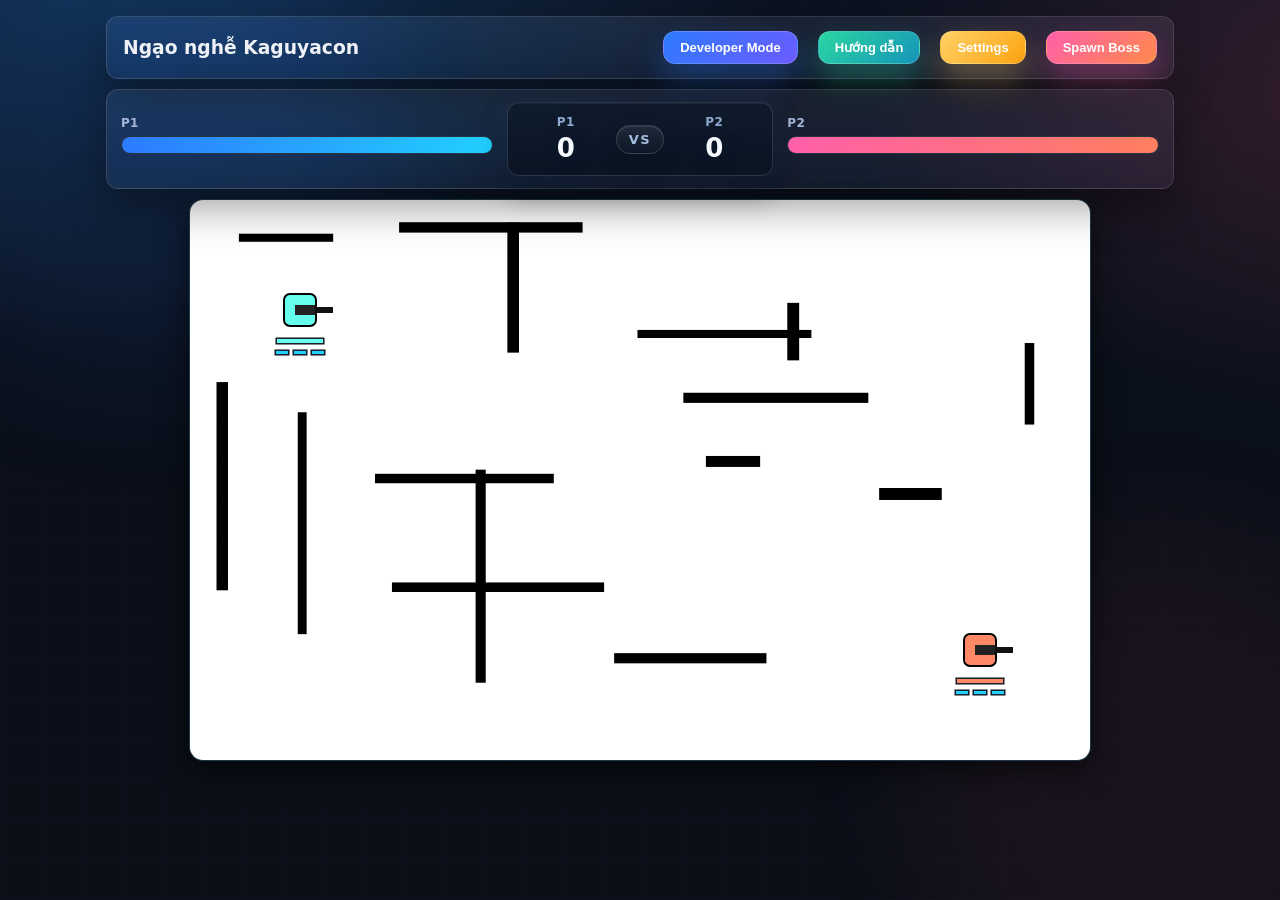
==== commit 9d0c126a: "Add cheat system with toggle functionality Implemented a cheat system with various cheats and HUD di" ====
--- a/index.html
+++ b/index.html
@@ -3001,7 +3001,55 @@
 document.getElementById('spawnBossBtn').addEventListener('click', () => {
     spawnBoss();
 });
-
+// === CHEAT SYSTEM ===
+const cheats = {
+    godMode: false,
+    unlimitedAmmo: false,
+    speedHack: false,
+    wallHack: false,
+    shrinkEnemy: false
+};
+
+document.addEventListener('keydown', e => {
+    switch(e.key.toLowerCase()){
+        case 'g': cheats.godMode = !cheats.godMode; console.log("God mode:", cheats.godMode); break;
+        case 'r': cheats.unlimitedAmmo = !cheats.unlimitedAmmo; console.log("Unlimited ammo:", cheats.unlimitedAmmo); break;
+        case 'f': cheats.speedHack = !cheats.speedHack; console.log("Speed hack:", cheats.speedHack); break;
+        case 't': cheats.wallHack = !cheats.wallHack; console.log("Wall hack bullets:", cheats.wallHack); break;
+        case 'y': cheats.shrinkEnemy = !cheats.shrinkEnemy; console.log("Shrink enemy:", cheats.shrinkEnemy); break;
+    }
+});
+
+// Áp dụng cheat mỗi frame
+function applyCheats(){
+    // God mode
+    if(cheats.godMode) p1.hp = p1.maxHp;
+
+    // Unlimited ammo
+    if(cheats.unlimitedAmmo) p1.ammo = p1.maxAmmo;
+
+    // Speed hack
+    if(cheats.speedHack) p1.moveSpeed = 2.5;
+    else p1.moveSpeed = 0.5; // reset bình thường
+
+    // Wall hack bullets
+    bullets.forEach(b => { if(cheats.wallHack) b.maxBounces = 0; else b.maxBounces = 3; });
+
+    // Shrink enemy
+    if(cheats.shrinkEnemy) p2.r = 8;
+    else p2.r = 16; // reset bình thường
+}
+
+// Thêm hiển thị cheat HUD
+function updateCheatHUD(){
+    let cheatText = "";
+    for(const [k,v] of Object.entries(cheats)){
+        if(v) cheatText += k + " ON  ";
+    }
+    msgEl.textContent = cheatText || "";
+}
+applyCheats();
+updateCheatHUD();
 requestAnimationFrame(loop);
 canvas.tabIndex=1000; canvas.style.outline='none'; canvas.addEventListener('click',()=>canvas.focus());
 </script>
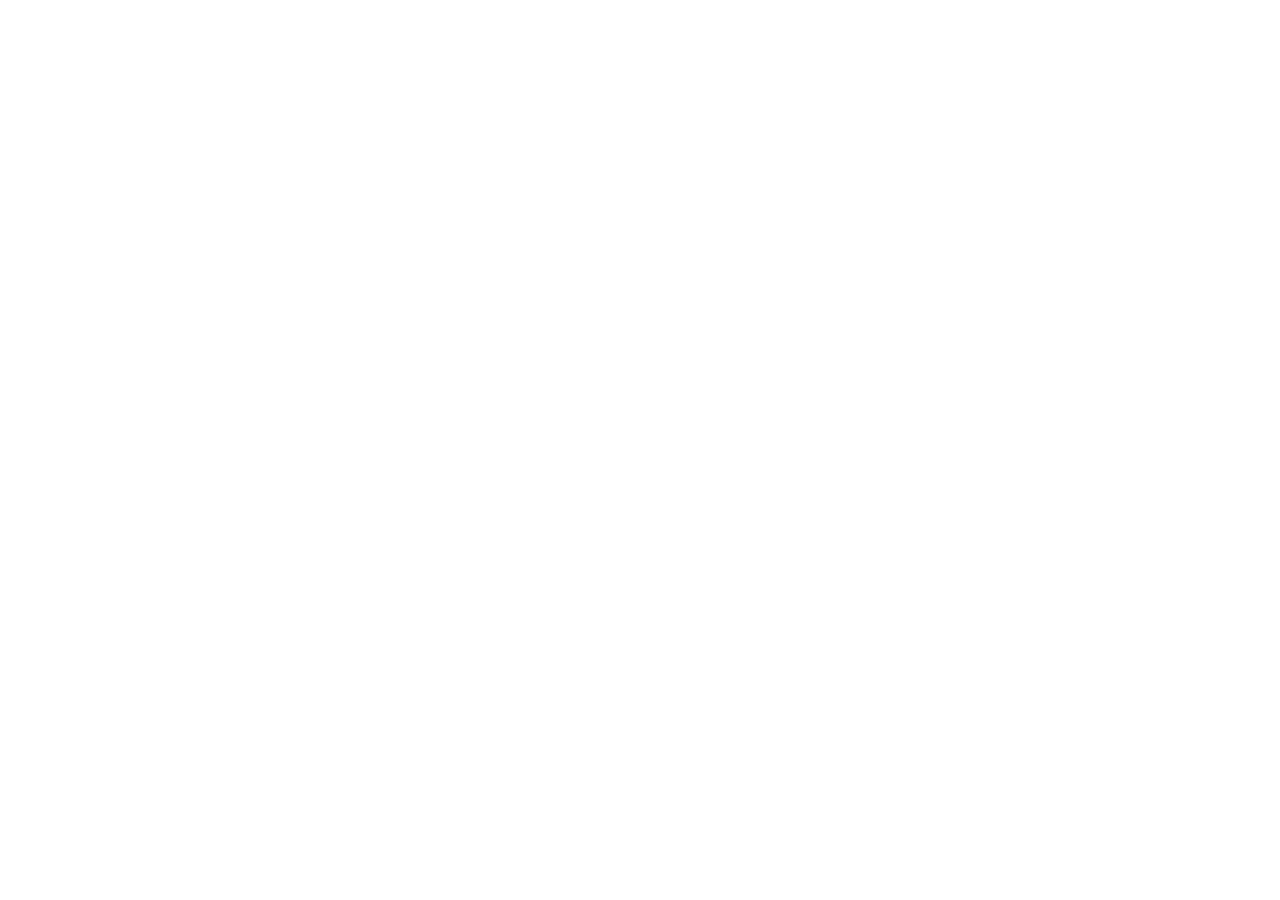
==== commit df471234: "Update index.html" ====
--- a/index.html
+++ b/index.html
@@ -1,3057 +1,15 @@
-<!doctype html>
-<html lang="vi">
+<!DOCTYPE html>
+<html lang="en">
 <head>
-<meta charset="utf-8" />
-<meta name="viewport" content="width=device-width,initial-scale=1" />
-<title>ngạo nghễ kaguyacon</title>
-<style>
-html,body{height:100%;margin:0;color:#eef1f5;font-family:Inter,system-ui,Segoe UI,Arial}
-
-/* Nền gradient + lưới tinh tế */
-body{
-	background:
-		radial-gradient(1200px 800px at 10% -10%, rgba(39,150,255,0.25), transparent 55%),
-		radial-gradient(1000px 600px at 110% 10%, rgba(255,83,112,0.18), transparent 55%),
-		linear-gradient(180deg, #0b1220 0%, #0a0f19 55%, #0b0f18 100%);
-	position:relative;
-	overflow:auto;
-}
-body:before{
-	content:"";
-	position:fixed; inset:0;
-	background:
-		repeating-linear-gradient(0deg, rgba(255,255,255,0.03) 0 1px, transparent 1px 40px),
-		repeating-linear-gradient(90deg, rgba(255,255,255,0.03) 0 1px, transparent 1px 40px);
-	pointer-events:none;
-	mix-blend-mode:soft-light;
-}
-
-#gameWrap{
-	display:flex;flex-direction:column;min-height:100vh;padding:16px;box-sizing:border-box;
-	max-width:1100px;margin:0 auto;gap:10px;
-}
-
-/* Thẻ nổi (glass) cho header/footer */
-.card{
-	background:linear-gradient(180deg, rgba(255,255,255,0.08), rgba(255,255,255,0.05));
-	border:1px solid rgba(255,255,255,0.12);
-	box-shadow:0 20px 40px rgba(0,0,0,0.35);
-	border-radius:12px;
-	backdrop-filter:saturate(140%) blur(6px);
-	-webkit-backdrop-filter:saturate(140%) blur(6px);
-}
-
-header.card{display:flex;justify-content:space-between;align-items:center;padding:14px 16px}
-
-canvas{background:#0b2a3a;border-radius:14px;display:block;margin:0 auto;box-shadow:0 10px 30px rgba(0,0,0,0.6);border:1px solid rgba(255,255,255,0.08)}
-.hud{display:flex;gap:12px;align-items:center;flex-wrap:wrap}
-.info{font-size:14px}
-.controls{font-size:13px;color:#bfe}
-
-/* Top HUD: HP lớn + tỉ số */
-.top-hud.card{display:flex;align-items:center;gap:14px;padding:12px 14px}
-.top-hud-inner{display:grid;grid-template-columns:1fr auto 1fr;gap:14px;align-items:center;width:100%}
-.scoreboard{
-	display:grid;
-	grid-template-columns:auto auto auto;
-	align-items:center;
-	gap:14px;
-	background:linear-gradient(180deg,rgba(13,26,43,0.8),rgba(9,18,32,0.86));
-	border:1px solid rgba(255,255,255,0.12);
-	border-radius:12px;
-	padding:12px 22px;
-	box-shadow:0 16px 28px rgba(12,18,30,0.45), inset 0 1px 0 rgba(255,255,255,0.05);
-	position:relative;
-}
-.scoreboard::after{
-	content:"";
-	position:absolute;
-	inset:0;
-	border-radius:inherit;
-	box-shadow:0 0 35px rgba(79,148,255,0.08);
-	pointer-events:none;
-}
-.score-team{
-	display:flex;
-	flex-direction:column;
-	align-items:center;
-	min-width:72px;
-}
-.score-team .label{
-	font-size:12px;
-	letter-spacing:0.4px;
-	text-transform:uppercase;
-	color:#8faad0;
-	font-weight:600;
-	margin-bottom:4px;
-}
-.score-team .value{
-	font-size:26px;
-	font-weight:700;
-	color:#f3f7ff;
-	text-shadow:0 4px 14px rgba(8,23,43,0.6);
-	transition:transform .2s ease, color .2s ease, text-shadow .2s ease;
-}
-.scoreboard .vs{
-	font-size:13px;
-	font-weight:700;
-	padding:6px 12px;
-	border-radius:999px;
-	border:1px solid rgba(255,255,255,0.14);
-	color:#a6bddf;
-	text-transform:uppercase;
-	letter-spacing:1.6px;
-	background:linear-gradient(180deg,rgba(255,255,255,0.08),rgba(255,255,255,0.01));
-	box-shadow:inset 0 1px 0 rgba(255,255,255,0.08), 0 6px 18px rgba(10,17,29,0.35);
-}
-.scoreboard[data-lead="p1"] .score-team.p1 .value{
-	color:#5aa9ff;
-	transform:translateY(-2px) scale(1.08);
-	text-shadow:0 6px 16px rgba(90,169,255,0.45);
-}
-.scoreboard[data-lead="p2"] .score-team.p2 .value{
-	color:#ff8ab0;
-	transform:translateY(-2px) scale(1.08);
-	text-shadow:0 6px 16px rgba(255,138,176,0.45);
-}
-.scoreboard[data-lead="tie"] .score-team .value{
-	color:#f5f8ff;
-}
-.hp{
-	display:flex;flex-direction:column;gap:6px;
-}
-.hp .hp-label{font-size:12px;color:#a5b6d8;font-weight:600;letter-spacing:.3px;text-transform:uppercase}
-.hp-bar{
-	position:relative;height:16px;border-radius:10px;overflow:hidden;
-	background:linear-gradient(180deg,#0d1a2b,#0b1626);
-	border:1px solid rgba(255,255,255,0.12);
-	box-shadow:inset 0 2px 8px rgba(0,0,0,0.35);
-}
-.hp-fill{
-	position:absolute;left:0;top:0;height:100%;width:100%;
-	background:linear-gradient(90deg,#2d7bff,#21d0ff);
-	box-shadow:0 0 12px rgba(45,123,255,0.45);
-	transition:width .2s ease;
-}
-.hp.p2 .hp-fill{
-	background:linear-gradient(90deg,#ff5fa9,#ff7f5f);
-	box-shadow:0 0 12px rgba(255,95,169,0.45);
-}
-.hp-effects{
-	display:flex;
-	flex-wrap:wrap;
-	gap:6px;
-	min-height:26px;
-	margin-top:6px;
-	align-items:flex-start;
-}
-.hp-effects.empty{min-height:0;margin-top:2px;}
-.hp-effects .effect{
-	--effect-color:#8faad0;
-	display:flex;
-	align-items:center;
-	gap:8px;
-	padding:4px 10px;
-	border-radius:12px;
-	background:rgba(13,22,36,0.78);
-	border:1px solid rgba(143,170,208,0.35);
-	box-shadow:0 6px 16px rgba(9,15,26,0.45), inset 0 1px 0 rgba(255,255,255,0.05), 0 0 0 1px var(--effect-color);
-	color:var(--effect-color);
-	font-size:12px;
-	font-weight:600;
-	letter-spacing:0.3px;
-}
-.hp-effects .effect .time{
-	color:#f1f6ff;
-	background:rgba(255,255,255,0.08);
-	padding:2px 6px;
-	border-radius:8px;
-	font-variant-numeric:tabular-nums;
-	font-weight:500;
-}
-
-/* Nút */
-.btn{
-	position:relative;
-	--btn-from:#2d7bff;
-	--btn-to:#6c5bff;
-	--btn-shadow:rgba(45,123,255,0.26);
-	background:linear-gradient(135deg,var(--btn-from),var(--btn-to));
-	color:#fff;border:none;border-radius:12px;padding:8px 16px;font-size:13px;font-weight:600;
-	box-shadow:0 15px 30px var(--btn-shadow);
-	cursor:pointer; transition:transform .12s ease, box-shadow .18s ease, filter .18s ease;
-	border:1px solid rgba(255,255,255,0.18);
-	overflow:hidden;
-}
-.btn::before{
-	content:""; position:absolute; inset:-120% 50%; width:120%; height:120%;
-	background:radial-gradient(circle at center, rgba(255,255,255,0.55), transparent 65%);
-	transform:translateX(-50%) scale(0.6); opacity:0; transition:opacity .3s ease, transform .3s ease;
-}
-.btn:hover{transform:translateY(-2px);box-shadow:0 18px 36px var(--btn-shadow);filter:brightness(1.07)}
-.btn:hover::before{opacity:1;transform:translateX(-50%) scale(1)}
-.btn:active{transform:translateY(0);box-shadow:0 10px 24px var(--btn-shadow);filter:brightness(0.98)}
-.btn:focus-visible{outline:2px solid rgba(255,255,255,0.6);outline-offset:3px}
-.hud .btn{margin-left:0}
-.hud .btn + .btn{margin-left:8px}
-.btn-dev{
-	--btn-from:#2d7bff;
-	--btn-to:#6c5bff;
-	--btn-shadow:rgba(45,123,255,0.32);
-}
-.btn-help{
-	--btn-from:#2bd6a2;
-	--btn-to:#1694b8;
-	--btn-shadow:rgba(43,214,162,0.34);
-}
-.btn-settings{
-	--btn-from:#ffd166;
-	--btn-to:#fca311;
-	--btn-shadow:rgba(255,209,102,0.32);
-}
-.btn-boss{
-	--btn-from:#ff5fa9;
-	--btn-to:#ff8a4a;
-	--btn-shadow:rgba(255,95,169,0.32);
-}
-
-/* Vệt sáng góc */
-.glow{
-	position:fixed; width:520px; height:520px; border-radius:50%;
-	filter:blur(60px); opacity:.35; pointer-events:none; z-index:-1;
-}
-.glow.a{left:-120px; top:-120px; background:#2d7bff33}
-.glow.b{right:-140px; bottom:-140px; background:#ff5b7a2b}
-
-/* Hướng dẫn */
-.instructions{padding:18px 20px; display:flex; flex-direction:column; gap:16px}
-.hidden{display:none !important}
-.instructions-header h4{margin:0;font-size:18px;font-weight:600;color:#f3f6ff}
-.instructions-header p{margin:6px 0 0;color:#9fb3d6;font-size:13px}
-.instructions-grid{
-	display:grid;
-	grid-template-columns:repeat(auto-fit,minmax(220px,1fr));
-	gap:18px;
-	align-items:start;
-}
-
-.settings{
-	padding:18px 20px;
-	display:flex;
-	flex-direction:column;
-	gap:16px;
-	margin-top:10px;
-}
-.settings-header h4{
-	margin:0;
-	font-size:18px;
-	font-weight:600;
-	color:#f3f6ff;
-}
-.settings-header p{
-	margin:6px 0 0;
-	color:#9fb3d6;
-	font-size:13px;
-}
-.settings-grid{
-	display:grid;
-	grid-template-columns:repeat(auto-fit,minmax(220px,1fr));
-	gap:16px;
-}
-.settings-group{
-	background:rgba(11,16,30,0.55);
-	border:1px solid rgba(255,255,255,0.06);
-	border-radius:10px;
-	padding:14px 16px;
-	box-shadow:inset 0 1px 0 rgba(255,255,255,0.04);
-	display:flex;
-	flex-direction:column;
-	gap:12px;
-}
-.settings-title{
-	font-size:14px;
-	font-weight:600;
-	color:#e9f1ff;
-	letter-spacing:0.3px;
-	text-transform:uppercase;
-}
-.settings-row{
-	display:flex;
-	align-items:center;
-	justify-content:space-between;
-	gap:10px;
-	color:#c9d5ef;
-	font-size:13px;
-}
-.settings-row label{
-	display:flex;
-	align-items:center;
-	gap:8px;
-	color:#c9d5ef;
-	font-size:13px;
-}
-.settings-row button{
-	padding:6px 12px;
-	border-radius:8px;
-	border:1px solid rgba(255,255,255,0.18);
-	background:rgba(21,34,51,0.6);
-	color:#f3f7ff;
-	cursor:pointer;
-	font-size:12px;
-	transition:filter .18s ease;
-}
-.settings-row button:hover{
-	filter:brightness(1.1);
-}
-.settings-input{
-	background:rgba(15,24,36,0.6);
-	border:1px solid rgba(143,170,208,0.35);
-	color:#f3f7ff;
-	border-radius:8px;
-	padding:6px 8px;
-	font-size:13px;
-	width:80px;
-}
-.settings-actions{
-	display:flex;
-	flex-wrap:wrap;
-	gap:10px;
-}
-.settings-actions button{
-	padding:6px 14px;
-	border-radius:8px;
-	border:1px solid rgba(255,255,255,0.18);
-	background:linear-gradient(135deg,#2d7bff,#6c5bff);
-	color:#fff;
-	font-size:12px;
-	font-weight:600;
-	cursor:pointer;
-	transition:transform .12s ease, filter .18s ease;
-}
-.settings-actions button:hover{
-	transform:translateY(-1px);
-	filter:brightness(1.05);
-}
-.player-block{
-	background:rgba(11,16,30,0.55);
-	border:1px solid rgba(255,255,255,0.06);
-	border-radius:10px;
-	padding:14px 16px;
-	box-shadow:inset 0 1px 0 rgba(255,255,255,0.04);
-}
-.player-block ul{list-style:none;margin:10px 0 0;padding:0;display:flex;flex-direction:column;gap:8px;font-size:13px;color:#c9d5ef}
-.player-block ul li{display:flex;justify-content:space-between;align-items:center;gap:14px}
-.player-block span{flex:1;color:#a9b6cc}
-.player-title{font-size:14px;font-weight:600;color:#e9f1ff;letter-spacing:0.3px;text-transform:uppercase}
-.player-block.tips ul li{justify-content:flex-start;gap:8px;line-height:1.4}
-.player-block.dev p{margin:10px 0 8px;color:#a7b9d9;font-size:13px}
-#devHint{font-size:12px;color:#8fa3c8;display:none;line-height:1.5}
-#devHint .hint-row{margin-bottom:4px}
-kbd{
-	background:linear-gradient(180deg,#172032,#1c2638);
-	border:1px solid rgba(255,255,255,0.18);
-	border-radius:6px;
-	padding:4px 7px;
-	font-family:inherit;
-	font-size:12px;
-	color:#f7f9ff;
-	box-shadow:0 2px 6px rgba(10,12,18,0.6), inset 0 1px 0 rgba(255,255,255,0.08);
-	display:inline-flex;
-	align-items:center;
-	justify-content:center;
-	min-width:28px;
-}
-.hint-row kbd{margin-right:6px}
-/* Ẩn block Dev trong hướng dẫn chung, thay bằng khu riêng phía dưới */
-.player-block.dev{display:none}
-
-/* Dev instructions (khu dưới) */
-.dev-instructions{padding:18px 20px; display:flex; flex-direction:column; gap:16px; margin-top:10px}
-.dev-instructions h4{margin:0;font-size:18px;font-weight:600;color:#f3f6ff}
-.dev-instructions p{margin:6px 0 0;color:#9fb3d6;font-size:13px}
-.dev-grid{display:grid;grid-template-columns:minmax(160px,220px) 1fr;gap:10px 16px;margin-top:10px}
-.dev-grid .row{display:contents}
-.dev-grid .key{
-	display:flex;align-items:center;gap:6px;color:#c9d5ef;font-size:13px
-}
-.dev-grid .desc{color:#a9b6cc;font-size:13px}
-</style>
+    <meta charset="UTF-8">
+    <meta name="viewport" content="width=device-width, initial-scale=1.0">
+    <title>2 Player Tanks</title>
+    <link rel="stylesheet" href="style.css">
 </head>
 <body>
-<div class="glow a"></div><div class="glow b"></div>
-<div id="gameWrap">
-<header class="card">
-<div>
-<h3 style="margin:0">Ngạo nghễ Kaguyacon</h3>
-</div>
-<div class="hud">
-    <div class="info" id="msg"></div>
-    <button id="devModeBtn" class="btn btn-dev">Developer Mode</button>
-    <button id="toggleHelpBtn" class="btn btn-help">Hướng dẫn</button>
-    <button id="settingsBtn" class="btn btn-settings">Settings</button>
-    <button id="spawnBossBtn" class="btn btn-boss">Spawn Boss</button>
-</div>
-</header>
-<section class="card top-hud" aria-label="Trạng thái trận đấu">
-    <div class="top-hud-inner">
-        <div class="hp p1">
-            <div class="hp-label">P1</div>
-            <div class="hp-bar"><div class="hp-fill" id="p1HpFill" style="width:100%"></div></div>
-            <div class="hp-effects empty" id="p1Effects"></div>
-        </div>
-        <div class="scoreboard" id="scoreBoard" data-lead="tie">
-            <div class="score-team p1">
-                <span class="label">P1</span>
-                <span class="value" id="scoreP1Value">0</span>
-            </div>
-            <div class="vs">VS</div>
-            <div class="score-team p2">
-                <span class="label">P2</span>
-                <span class="value" id="scoreP2Value">0</span>
-            </div>
-        </div>
-        <div class="hp p2">
-            <div class="hp-label">P2</div>
-            <div class="hp-bar"><div class="hp-fill" id="p2HpFill" style="width:100%"></div></div>
-            <div class="hp-effects empty" id="p2Effects"></div>
-        </div>
+    <div id="gameContainer">
+        <canvas id="gameCanvas" width="800" height="600"></canvas>
     </div>
- </section>
-<section class="card instructions hidden" id="instructionsCard">
-    <div class="instructions-header">
-        <h4>Hướng dẫn điều khiển</h4>
-        <p>Giữ phím càng lâu xe tăng càng trượt; bắn cần nạp lại mỗi 0.32s.</p>
-    </div>
-    <div class="instructions-grid">
-        <div class="player-block">
-            <div class="player-title">Người chơi 1</div>
-            <ul>
-                <li><span>Tiến / Lùi</span><kbd>W</kbd> · <kbd>S</kbd></li>
-                <li><span>Quay trái / phải</span><kbd>A</kbd> · <kbd>D</kbd></li>
-                <li><span>Bắn</span><kbd>Space</kbd></li>
-            </ul>
-        </div>
-        <div class="player-block">
-            <div class="player-title">Người chơi 2</div>
-            <ul>
-                <li><span>Tiến / Lùi</span><kbd>↑</kbd> · <kbd>↓</kbd></li>
-                <li><span>Quay trái / phải</span><kbd>←</kbd> · <kbd>→</kbd></li>
-                <li><span>Bắn</span><kbd>Enter</kbd></li>
-            </ul>
-        </div>
-        <div class="player-block tips">
-            <div class="player-title">Mẹo nhanh</div>
-            <ul>
-                <li>Đạn nảy tối đa 6 lần trừ khi buff thay đổi.</li>
-                <li>Tường và biên đều phản xạ đạn — cẩn thận tự bắn mình.</li>
-                <li>Nếu nhặt buff, hiệu lực kéo dài 10 giây (riêng “root” là 5 giây).</li>
-            </ul>
-        </div>
-        <div class="player-block dev">
-            <div class="player-title">Developer Mode</div>
-            <p>Bật bằng nút bên phải để thử nhanh các buff.</p>
-            <div id="devHint">
-                <div class="hint-row"><kbd>1-0</kbd>, <kbd>Q</kbd>, <kbd>Y</kbd>, <kbd>E</kbd>, <kbd>R</kbd>, <kbd>T</kbd>, <kbd>U</kbd>, <kbd>I</kbd>, <kbd>P</kbd>, <kbd>K</kbd> = spawn buff tương ứng</div>
-                <div class="hint-row"><kbd>H</kbd> full HP · <kbd>B</kbd> spawn đạn · <kbd>O</kbd> reset game · <kbd>F</kbd> fast reload · <kbd>N</kbd> bật/tắt no wall · <kbd>G</kbd> bật/tắt bất tử</div>
-            </div>
-        </div>
-    </div>
-</section>
-<section id="settingsPanel" class="card settings hidden" aria-label="Cài đặt">
-    <div class="settings-header">
-        <h4>Cài đặt</h4>
-        <p>Điều chỉnh Developer Mode, hiển thị và thông số gameplay.</p>
-    </div>
-    <div class="settings-grid">
-        <div class="settings-group">
-            <div class="settings-title">Tùy chọn</div>
-            <div class="settings-row">
-                <label><input type="checkbox" id="settingsDevMode"> Developer Mode</label>
-            </div>
-            <div class="settings-row">
-                <label><input type="checkbox" id="settingsInstructions" checked> Hiển thị hướng dẫn</label>
-            </div>
-            <div class="settings-row">
-                <label><input type="checkbox" id="settingsNoWalls"> No Walls (Dev)</label>
-            </div>
-            <div class="settings-row">
-                <label><input type="checkbox" id="settingsGodMode"> Bất tử (Dev)</label>
-            </div>
-        </div>
-        <div class="settings-group">
-            <div class="settings-title">Thông số</div>
-            <div class="settings-row">
-                <span>Max HP</span>
-                <input id="settingsMaxHp" class="settings-input" type="number" min="1" max="20" step="1" value="3">
-            </div>
-            <div class="settings-row">
-                <span>Tốc độ</span>
-                <input id="settingsSpeed" class="settings-input" type="number" min="0.1" max="2" step="0.05" value="0.5">
-            </div>
-            <div class="settings-row">
-                <span>Số đạn tối đa</span>
-                <input id="settingsAmmo" class="settings-input" type="number" min="1" max="10" step="1" value="3">
-            </div>
-        </div>
-        <div class="settings-group">
-            <div class="settings-title">Hành động</div>
-            <div class="settings-actions">
-                <button id="settingsSpawnBot">Spawn Bot</button>
-                <button id="settingsCloseBtn">Đóng</button>
-            </div>
-        </div>
-    </div>
-</section>
-<canvas id="c" width="900" height="560"></canvas>
-<section id="devInstructionsCard" class="card dev-instructions hidden" aria-label="Hướng dẫn Developer Mode">
-    <h4>Developer Mode</h4>
-    <p>Bật để thử nhanh các buff/tính năng. Các phím tắt sau chỉ hoạt động khi Developer Mode đang bật.</p>
-    <div class="dev-grid">
-        <div class="row">
-            <div class="key"><kbd>1</kbd></div>
-            <div class="desc">Spawn buff Hồi máu — Hồi 1 HP (tối đa bằng HP gốc).</div>
-        </div>
-        <div class="row">
-            <div class="key"><kbd>2</kbd></div>
-            <div class="desc">Spawn buff Tăng tốc — Tăng tốc di chuyển, giảm ma sát trong 10 giây.</div>
-        </div>
-        <div class="row">
-            <div class="key"><kbd>3</kbd></div>
-            <div class="desc">Spawn buff Đạn tự dẫn — Đạn tự điều hướng theo đối thủ trong 10 giây.</div>
-        </div>
-        <div class="row">
-            <div class="key"><kbd>4</kbd></div>
-            <div class="desc">Spawn buff Tàng hình — Tàng hình 10 giây (không hiển thị thân xe và HUD cạnh xe).</div>
-        </div>
-        <div class="row">
-            <div class="key"><kbd>5</kbd></div>
-            <div class="desc">Spawn buff Thu nhỏ — Thu nhỏ kích thước xe trong 10 giây.</div>
-        </div>
-        <div class="row">
-            <div class="key"><kbd>6</kbd></div>
-            <div class="desc">Spawn buff Khiên — Miễn sát thương trong 10 giây.</div>
-        </div>
-        <div class="row">
-            <div class="key"><kbd>7</kbd></div>
-            <div class="desc">Spawn buff Nạp nhanh — Hồi đạn nhanh gấp 5 lần trong 10 giây.</div>
-        </div>
-        <div class="row">
-            <div class="key"><kbd>8</kbd></div>
-            <div class="desc">Spawn buff Đạn to — Đạn to hơn trong 10 giây.</div>
-        </div>
-        <div class="row">
-            <div class="key"><kbd>9</kbd></div>
-            <div class="desc">Spawn buff Phân thân — Tạo phân thân đứng bắn hỗ trợ (không di chuyển).</div>
-        </div>
-        <div class="row">
-            <div class="key"><kbd>0</kbd></div>
-            <div class="desc">Spawn buff Bắn chùm — Mỗi lần bắn bắn 3 viên trong 10 giây.</div>
-        </div>
-        <div class="row">
-            <div class="key"><kbd>Q</kbd></div>
-            <div class="desc">Spawn buff Nảy vô hạn — Đạn nảy vô hạn trong 10 giây.</div>
-        </div>
-        <div class="row">
-            <div class="key"><kbd>Y</kbd></div>
-            <div class="desc">Spawn buff Kẻ địch khổng lồ — Tăng kích thước đối thủ gấp 2 trong 10 giây.</div>
-        </div>
-        <div class="row">
-            <div class="key"><kbd>E</kbd></div>
-            <div class="desc">Spawn buff Đảo phím — Đảo ngược phím điều khiển của đối thủ trong 10 giây.</div>
-        </div>
-        <div class="row">
-            <div class="key"><kbd>R</kbd></div>
-            <div class="desc">Spawn buff Đạn nổ — Đạn nổ (không nảy, gây sát thương vùng) trong 10 giây.</div>
-        </div>
-        <div class="row">
-            <div class="key"><kbd>T</kbd></div>
-            <div class="desc">Spawn buff Trói chân — Khoá chân đối thủ 5 giây (không di chuyển, vẫn xoay được).</div>
-        </div>
-        <div class="row">
-            <div class="key"><kbd>U</kbd></div>
-            <div class="desc">Spawn buff Đạn xuyên — Đạn đi xuyên vật cản và xe tăng trong 10 giây.</div>
-        </div>
-        <div class="row">
-            <div class="key"><kbd>I</kbd></div>
-            <div class="desc">Spawn buff Đạn độc — Đạn gây độc trừ HP theo thời gian trong 10 giây.</div>
-        </div>
-        <div class="row">
-            <div class="key"><kbd>P</kbd></div>
-            <div class="desc">Spawn buff Bom nguyên tử — Đặt HP tất cả xe tăng về 1 ngay lập tức.</div>
-        </div>
-        <div class="row">
-            <div class="key"><kbd>K</kbd></div>
-            <div class="desc">Spawn buff Câm lặng — Đối thủ không thể bắn đạn trong 8 giây.</div>
-        </div>
-        <div class="row">
-            <div class="key"><kbd>H</kbd></div>
-            <div class="desc">Full HP cho cả hai người chơi ngay lập tức.</div>
-        </div>
-        <div class="row">
-            <div class="key"><kbd>B</kbd></div>
-            <div class="desc">Spawn ngẫu nhiên 1 viên đạn ở giữa màn hình (dùng để test phản xạ tường).</div>
-        </div>
-        <div class="row">
-            <div class="key"><kbd>O</kbd></div>
-            <div class="desc">Reset trận — Xoá boss/clone, hồi vị trí, sinh map mới.</div>
-        </div>
-        <div class="row">
-            <div class="key"><kbd>F</kbd></div>
-            <div class="desc">Fast reload — Tăng tốc hồi đạn cho cả hai trong phiên hiện tại.</div>
-        </div>
-        <div class="row">
-            <div class="key"><kbd>N</kbd></div>
-            <div class="desc">Toggle No Walls — Bật/tắt va chạm và hiển thị tường.</div>
-        </div>
-        <div class="row">
-            <div class="key"><kbd>G</kbd></div>
-            <div class="desc">Toggle Bất tử — Bật/tắt miễn sát thương cho hai người chơi.</div>
-        </div>
-    </div>
-</section>
-</div>
-
-<script>
-const canvas=document.getElementById('c');
-const ctx=canvas.getContext('2d');
-const W=canvas.width,H=canvas.height;
-const clamp=(v,a,b)=>Math.max(a,Math.min(b,v));
-const dist=(a,b)=>Math.hypot(a.x-b.x,a.y-b.y);
-const CHARGE_HOLD_TIME = 2000;
-const CHARGE_AMMO_COST = 3;
-const TAP_RELEASE_WINDOW = 220;
-let devMode = false;
-let devNoWalls = false;
-let devGodMode = false;
-
-const BUFF_COLORS = {
-    heal:'#4f4',
-    speed:'#0ff',
-    homing:'#ff0',
-    invis:'#aaa',
-    shrink:'#f8f',
-    shield:'#6cf',
-    rapidfire:'#fa0',
-    bigbullet:'#f55',
-    clone:'#88f',
-    shotgun:'#f80',
-    ricochet:'#0f8',
-    giantEnemy:'#f0f',
-    reverse:'#08f',
-    explosive:'#f44',
-    root:'#aa0',
-    silence:'#b59bff',
-    pierce:'#5fd6ff',
-    poison:'#6cff5f',
-    nuke:'#ffe76b'
-};
-
-
-class Tank{
-    constructor(x,y,color,controls){
-        this.x=x; this.y=y; this.r=16; this.angle=0; this.speed=0;
-        this.color=color; this.controls={...(controls||{})};
-        this.turnSpeed=0.04; this.moveSpeed=0.5; this.friction=0.93;
-        this.hp=3; this.maxHp=3; this.lastShot=0; this.reload=320;
-        this.maxAmmo=3; this.ammo=this.maxAmmo; this.reloadRate=1/60; this.reloadCooldown=0;
-        this.invisible=false; this.shield=false;
-        this.isClone = false; // mặc định false, tank chính
-        this.homing=false; this.bigBullet=false; this.ricochet=false;
-        this.shotgun=false; this.explosive=false; this.rooted=false;
-        this.silenced=false;
-        this.pierce=false; this.poisonBullet=false;
-        this.activeEffects = {};
-        this.baseMoveSpeed = this.moveSpeed;
-        this.baseFriction = this.friction;
-        this.baseReloadRate = this.reloadRate;
-        this.baseRadius = this.r;
-        this.baseControls = {...this.controls};
-        this.stateVersion = 0;
-        this.statusText = null;
-        this.statusColor = '#eaf2ff';
-        this.statusTimer = 0;
-        this.displayRadius = this.r;
-        this.renderAlpha = 1;
-        this.healPulseTimer = 0;
-        this.speedRingPhase = 0;
-        this.effectPhase = 0;
-        this.pendingRemoval = false;
-        this.fadeOutTimer = 0;
-        this.shootHoldTime = 0;
-        this.chargeState = 'idle';
-        this.wasShootDown = false;
-
-    }
-    // Đây là đoạn code mới
-update(dt,input){
-    // nếu tank đang bị root thì không được di chuyển (vẫn có thể quay)
-    const isRooted = !!this.rooted;
-
-    if(this.statusTimer > 0){
-        this.statusTimer = Math.max(0, this.statusTimer - dt);
-        if(this.statusTimer <= 0){
-            this.statusText = null;
-        }
-    }
-    if(this.healPulseTimer > 0){
-        this.healPulseTimer = Math.max(0, this.healPulseTimer - dt);
-    }
-
-    if(this.activeEffects){
-        for(const key in this.activeEffects){
-            const st = this.activeEffects[key];
-            if(!st || st.cancelled) continue;
-            if(typeof st.onUpdate === 'function'){
-                st.onUpdate(dt, this, st);
-            }
-        }
-    }
-
-    this.displayRadius += (this.r - this.displayRadius) * Math.min(1, dt/140);
-    this.effectPhase = (this.effectPhase + dt*0.0025) % (Math.PI*2);
-
-    const invisState = this.activeEffects && this.activeEffects.invis;
-    const targetAlpha = this.pendingRemoval ? 0 : (invisState ? 0.15 : 1);
-    const alphaLerp = Math.min(1, dt/160);
-    this.renderAlpha += (targetAlpha - this.renderAlpha) * alphaLerp;
-
-    if(this.pendingRemoval){
-        this.fadeOutTimer = Math.max(0, this.fadeOutTimer - dt);
-        if(this.fadeOutTimer <= 0){
-            this.hp = 0;
-        }
-    }
-
-    if(this.activeEffects && this.activeEffects.speed){
-        this.speedRingPhase = (this.speedRingPhase + dt*0.015) % (Math.PI*2);
-    }
-
-    // quay luôn được (trong cả trạng thái root)
-    if(input[this.controls.left]) this.angle -= this.turnSpeed * dt/16;
-    if(input[this.controls.right]) this.angle += this.turnSpeed * dt/16;
-
-    // di chuyển chỉ khi không bị root
-    if(!isRooted){
-        if(input[this.controls.forward]) this.speed += this.moveSpeed * dt/16;
-        if(input[this.controls.back]) this.speed -= this.moveSpeed * dt/16;
-        this.speed *= this.friction;
-        
-        // Tính toán vị trí mới
-        const moveX = Math.cos(this.angle) * this.speed;
-        const moveY = Math.sin(this.angle) * this.speed;
-        const newX = this.x + moveX;
-        const newY = this.y + moveY;
-        
-        // Kiểm tra va chạm trước khi di chuyển (swept collision để tránh xuyên tường)
-        let canMove = true;
-        if(!devNoWalls){
-        for(const o of obstacles){
-            // Kiểm tra xem đường đi có cắt tường không
-            if(lineRectColl(this.x, this.y, newX, newY, o.x, o.y, o.w, o.h, this.r)){
-                canMove = false;
-                break;
-                }
-            }
-        }
-        
-        // Chỉ di chuyển nếu không va chạm
-        if(canMove || devNoWalls){
-            this.x = newX;
-            this.y = newY;
-        } else {
-            // Nếu va chạm, dừng di chuyển
-            this.speed = 0;
-        }
-    } else {
-        // bảo đảm bị khoá chân: giữ speed = 0 và không thay đổi vị trí
-        this.speed = 0;
-    }
-
-    // Reload ammo chuẩn
-    if(this.ammo < this.maxAmmo){
-        this.reloadCooldown += this.reloadRate * dt/16;
-        while(this.reloadCooldown >= 1){
-            this.ammo = Math.min(this.ammo+1, this.maxAmmo);
-            this.reloadCooldown -= 1;
-        }
-    }
-}
-
-
-    draw(ctx){
-        const radius = this.displayRadius;
-        const scale = radius / this.baseRadius;
-        const muzzleWidthScale = this.shotgun ? 1.25 : 1;
-        const muzzleLengthScale = this.shotgun ? 1.5 : 1;
-        const cornerRadius = Math.max(4, 6 * scale);
-
-        ctx.save();
-        ctx.translate(this.x, this.y);
-        ctx.rotate(this.angle);
-        ctx.globalAlpha = Math.max(0, Math.min(1, this.renderAlpha));
-
-        const bodySize = radius * 2;
-        if(this.isClone){
-            ctx.lineWidth = 2.4 * scale;
-            ctx.strokeStyle = this.color;
-            roundRect(ctx, -radius, -radius, bodySize, bodySize, cornerRadius, false, true);
-        } else {
-            ctx.fillStyle = this.color;
-            ctx.strokeStyle = '#000';
-            ctx.lineWidth = 2 * scale;
-            roundRect(ctx, -radius, -radius, bodySize, bodySize, cornerRadius, true, true);
-        }
-
-        const baseWidth = 20 * scale * muzzleWidthScale;
-        const baseHeight = 10 * scale * muzzleWidthScale;
-        const baseX = -5 * scale * muzzleWidthScale;
-        const baseY = -5 * scale * muzzleWidthScale;
-        const barrelStartX = 15 * scale * muzzleWidthScale;
-        const barrelWidth = 18 * scale * muzzleWidthScale * muzzleLengthScale;
-        const barrelHeight = 6 * scale * muzzleWidthScale;
-        const barrelY = -3 * scale * muzzleWidthScale;
-
-        if(this.isClone){
-            ctx.strokeStyle = this.color;
-            ctx.lineWidth = 2 * scale;
-            ctx.strokeRect(baseX, baseY, baseWidth, baseHeight);
-            ctx.strokeRect(barrelStartX, barrelY, barrelWidth, barrelHeight);
-        } else {
-            ctx.fillStyle = '#222';
-            ctx.fillRect(baseX, baseY, baseWidth, baseHeight);
-            ctx.fillStyle = '#111';
-            ctx.fillRect(barrelStartX, barrelY, barrelWidth, barrelHeight);
-        }
-
-ctx.restore();
-
-        // Heal pulse
-        if(this.healPulseTimer > 0){
-            const progress = 1 - Math.max(0, Math.min(1, this.healPulseTimer / 320));
-            const ringRadius = radius + 8 + progress * 12;
-            drawEffectRing(ctx, this.x, this.y, ringRadius, BUFF_COLORS.heal, {
-                lineWidth: 3,
-                alpha: 1 - progress * 0.8,
-                glow: true
-            });
-        }
-
-        // Speed ring
-        const speedState = this.activeEffects && this.activeEffects.speed;
-        if(speedState){
-            const color = (speedState.meta && speedState.meta.color) || BUFF_COLORS.speed;
-            const ringRadius = radius + 12;
-            ctx.save();
-            ctx.translate(this.x, this.y);
-            ctx.rotate(this.speedRingPhase);
-            ctx.globalAlpha = 0.7;
-            ctx.strokeStyle = color;
-            ctx.lineWidth = 3;
-            ctx.setLineDash([9, 9]);
-            ctx.beginPath();
-            ctx.arc(0, 0, ringRadius, 0, Math.PI * 2);
-            ctx.stroke();
-            ctx.restore();
-            drawEffectRing(ctx, this.x, this.y, ringRadius - 3, color, { lineWidth: 1.5, alpha: 0.35 });
-        }
-
-        // Shield
-        if(this.shield){
-            const shieldState = this.activeEffects && this.activeEffects.shield;
-            const color = (shieldState && shieldState.meta && shieldState.meta.color) || BUFF_COLORS.shield;
-            drawEffectRing(ctx, this.x, this.y, radius + 9, color, { lineWidth: 4, alpha: 0.95, glow: true });
-        }
-
-        if(devGodMode && (this === p1 || this === p2)){
-            drawEffectRing(ctx, this.x, this.y, radius + 18, '#ffe27a', { lineWidth: 2, alpha: 0.65, dash: [6,4], glow: true });
-        }
-
-        if(this.pierce){
-            const color = BUFF_COLORS.pierce;
-            const phaseRadius = radius + 14 + Math.sin(this.effectPhase * 2) * 2;
-            drawEffectRing(ctx, this.x, this.y, phaseRadius, color, { lineWidth: 2.5, alpha: 0.75, dash: [4,6], glow: true });
-        }
-
-        if(this.poisonBullet){
-            const color = BUFF_COLORS.poison;
-            const pulse = 1 + Math.sin(this.effectPhase * 3) * 0.5;
-            drawEffectRing(ctx, this.x, this.y, radius + 8 + pulse, color, { lineWidth: 3, alpha: 0.6 });
-            drawEffectRing(ctx, this.x, this.y, radius + 12 + pulse, color, { lineWidth: 1.5, alpha: 0.35, dash: [2,4] });
-        }
-
-        if(this.silenced){
-            const color = BUFF_COLORS.silence;
-            const pulse = 1 + Math.sin(this.effectPhase * 4) * 0.4;
-            drawEffectRing(ctx, this.x, this.y, radius + 10 + pulse, color, { lineWidth: 2.5, alpha: 0.8, dash: [3,3], glow: true });
-            ctx.save();
-            ctx.translate(this.x, this.y);
-            ctx.rotate(this.angle);
-            ctx.strokeStyle = color;
-            ctx.lineWidth = 3;
-            ctx.beginPath();
-            ctx.moveTo(-radius - 6, -radius - 6);
-            ctx.lineTo(radius + 6, radius + 6);
-            ctx.stroke();
-            ctx.beginPath();
-            ctx.moveTo(radius + 6, -radius - 6);
-            ctx.lineTo(-radius - 6, radius + 6);
-            ctx.stroke();
-            ctx.restore();
-        }
-
-        // Reverse controls ring
-        const reverseState = this.activeEffects && this.activeEffects.reverse;
-        if(reverseState){
-            const color = (reverseState.meta && reverseState.meta.color) || BUFF_COLORS.reverse;
-            drawEffectRing(ctx, this.x, this.y, radius + 6, color, { lineWidth: 3, alpha: 0.75, dash: [5, 6] });
-        }
-
-        // Giant enemy ring
-        const giantState = this.activeEffects && this.activeEffects.giantEnemy;
-        if(giantState){
-            const color = (giantState.meta && giantState.meta.color) || BUFF_COLORS.giantEnemy;
-            drawEffectRing(ctx, this.x, this.y, radius + 16, color, { lineWidth: 5, alpha: 0.6, glow: true });
-        }
-
-        const poisonState = this.activeEffects && this.activeEffects.poison;
-        if(poisonState){
-            const color = (poisonState.meta && poisonState.meta.color) || BUFF_COLORS.poison;
-            const innerRadius = radius - 3;
-            if(innerRadius > 4){
-                ctx.save();
-                ctx.globalAlpha = 0.35;
-                ctx.fillStyle = color;
-                ctx.beginPath();
-                ctx.arc(this.x, this.y, innerRadius, 0, Math.PI * 2);
-                ctx.fill();
-                ctx.restore();
-            }
-            drawEffectRing(ctx, this.x, this.y, radius + 4, color, { lineWidth: 2, alpha: 0.55, dash: [3,3] });
-        }
-
-        // Root chains
-        const rootState = this.activeEffects && this.activeEffects.root;
-        if(rootState){
-            const color = (rootState.meta && rootState.meta.color) || BUFF_COLORS.root;
-            drawChainAround(ctx, this.x, this.y, radius + 5, color, 12);
-        }
-
-        const drawHUD = this.renderAlpha > 0.05 && !this.pendingRemoval && !this.invisible && !this.isClone;
-        if (drawHUD) {
-        const hpWidth = 48, hpHeight = 6;
-        const hpX = this.x - hpWidth / 2;
-            const hpY = this.y + radius + 12;
-        const hpPerc = Math.max(0, Math.min(1, this.hp / this.maxHp));
-
-        ctx.fillStyle = '#273344';
-        ctx.fillRect(hpX, hpY, hpWidth, hpHeight);
-        ctx.strokeStyle = '#0b0f18';
-        ctx.strokeRect(hpX, hpY, hpWidth, hpHeight);
-        ctx.fillStyle = this.color;
-        ctx.fillRect(hpX + 1, hpY + 1, (hpWidth - 2) * hpPerc, hpHeight - 2);
-
-        const segments = this.maxAmmo || 3;
-        const segW = 14, segH = 5, gap = 4;
-        const ammoWidth = segments * segW + (segments - 1) * gap;
-        const ammoX = this.x - ammoWidth / 2;
-        const ammoY = hpY + hpHeight + 6;
-
-        for (let i = 0; i < segments; i++) {
-            const x = ammoX + i * (segW + gap);
-            ctx.fillStyle = '#273344';
-            ctx.fillRect(x, ammoY, segW, segH);
-            ctx.strokeStyle = '#0b0f18';
-            ctx.strokeRect(x, ammoY, segW, segH);
-        }
-        for (let i = 0; i < Math.min(this.ammo, segments); i++) {
-            const x = ammoX + i * (segW + gap);
-            ctx.fillStyle = '#21d0ff';
-            ctx.fillRect(x + 1, ammoY + 1, segW - 2, segH - 2);
-        }
-        if(this.statusText){
-            ctx.save();
-            ctx.font = '600 12px Inter, system-ui';
-            ctx.textAlign = 'center';
-            ctx.textBaseline = 'middle';
-            const txt = this.statusText;
-            const textWidth = ctx.measureText(txt).width;
-            const padX = 12;
-            const boxW = textWidth + padX * 2;
-            const boxH = 18;
-            const boxX = this.x - boxW / 2;
-            const boxY = ammoY + segH + 8;
-            ctx.fillStyle = 'rgba(13,22,36,0.82)';
-            roundRect(ctx, boxX, boxY, boxW, boxH, 9, true, false);
-            ctx.strokeStyle = this.statusColor || '#eaf2ff';
-            ctx.lineWidth = 1.5;
-            roundRect(ctx, boxX, boxY, boxW, boxH, 9, false, true);
-            ctx.fillStyle = this.statusColor || '#eaf2ff';
-            ctx.fillText(txt, this.x, boxY + boxH/2);
-            ctx.restore();
-        }
-    }
-
-    }
-    canShoot(now){
-        if(this.silenced) return false;
-        return now-this.lastShot>=this.reload;
-    }
-    shoot(now){
-    if(this.ammo<=0) return;
-    this.ammo--; this.lastShot=now;
-    const offset=this.r + 6;
-    const bx=this.x + Math.cos(this.angle)*offset;
-    const by=this.y + Math.sin(this.angle)*offset;
-
-    const bullet = new Bullet(bx, by, this.angle, this);
-    styleBulletForOwner(bullet, this);
-
-    // dịch đạn ra ngoài tank để không tự va vào bản thân
-    const safeDist = this.r + bullet.r + 1;
-    bullet.x = this.x + Math.cos(this.angle) * safeDist;
-    bullet.y = this.y + Math.sin(this.angle) * safeDist;
-
-    return bullet;
-}
-
-    resetStatus(){
-        this.stateVersion++;
-        for(const key in this.activeEffects){
-            const state=this.activeEffects[key];
-            if(state){
-                state.cancelled = true;
-                if(state.timeout) clearTimeout(state.timeout);
-            }
-        }
-        this.activeEffects = {};
-        this.speed = 0;
-        this.moveSpeed = this.baseMoveSpeed;
-        this.friction = this.baseFriction;
-        this.reloadRate = this.baseReloadRate;
-        this.r = this.baseRadius;
-        this.homing = false;
-        this.invisible = false;
-        this.shield = false;
-        this.bigBullet = false;
-        this.ricochet = false;
-        this.shotgun = false;
-        this.explosive = false;
-        this.rooted = false;
-        this.hp = this.maxHp;
-        this.ammo = this.maxAmmo;
-        this.reloadCooldown = 0;
-        this.lastShot = 0;
-        if(this.baseControls){
-            this.controls = {...this.baseControls};
-        }
-        this.statusText = null;
-        this.statusTimer = 0;
-        this.statusColor = '#eaf2ff';
-        this.displayRadius = this.r;
-        this.renderAlpha = 1;
-        this.healPulseTimer = 0;
-        this.pendingRemoval = false;
-        this.fadeOutTimer = 0;
-        this.speedRingPhase = 0;
-        this.pierce = false;
-        this.poisonBullet = false;
-        this.silenced = false;
-        this.shootHoldTime = 0;
-        this.chargeState = 'idle';
-        this.wasShootDown = false;
-    }
-
-}
-class Boss extends Tank {
-    constructor(x,y){
-        super(x,y,'#800',{}); 
-        this.hp = 20;
-        this.maxHp = 20;
-        this.r = 32; // Boss to x2 so với tank bình thường (16*2)
-        this.moveSpeed = 0;
-        this.reload = 3000; // 3s / viên
-        this.lastShot = 0;
-        this.bossSkillCooldown = 10000;
-        this.baseRadius = this.r;
-        this.baseMoveSpeed = this.moveSpeed;
-        this.baseFriction = this.friction;
-        this.baseReloadRate = this.reloadRate;
-    }
-    draw(ctx){
-        // VẼ boss với kích thước x2 (cả nòng súng)
-        ctx.save(); 
-        ctx.translate(this.x,this.y); 
-        ctx.rotate(this.angle);
-        ctx.fillStyle=this.color; 
-        ctx.strokeStyle='#000'; 
-        ctx.lineWidth=4; // lineWidth x2
-        roundRect(ctx,-this.r,-this.r,this.r*2,this.r*2,12,true,true); // border radius x2
-        
-        // Vẽ nòng súng to x2
-        ctx.fillStyle='#222'; 
-        ctx.fillRect(-10,-10,40,20); // nòng súng to x2
-        ctx.fillStyle='#111'; 
-        ctx.fillRect(40,-6,36,12); // đầu nòng súng to x2
-        
-        ctx.restore();
-
-        // Thanh HP cố định trên màn hình
-        const barW = 400, barH = 12;
-        const x = (W - barW)/2, y = 20;
-        ctx.fillStyle = '#333';
-        ctx.fillRect(x, y, barW, barH);
-        const hpPerc = this.hp / this.maxHp;
-        ctx.fillStyle = '#f00';
-        ctx.fillRect(x, y, barW * hpPerc, barH);
-        ctx.strokeStyle = '#000';
-        ctx.strokeRect(x, y, barW, barH);
-    }
-
-    shoot(now){
-    // Boss không bị giới hạn ammo - bắn vô hạn
-    this.lastShot=now;
-    const offset=this.r + 12; // offset x2 vì boss to x2
-    const bx=this.x + Math.cos(this.angle)*offset;
-    const by=this.y + Math.sin(this.angle)*offset;
-
-    const bullet = new Bullet(bx,by,this.angle,this);
-    styleBulletForOwner(bullet, this);
-
-    const safeDist = this.r + bullet.r + 1;
-    bullet.x = this.x + Math.cos(this.angle) * safeDist;
-    bullet.y = this.y + Math.sin(this.angle) * safeDist;
-
-    return bullet;
-}
-
-
-    update(dt){
-        if(!boss) return;
-        
-        // Chọn mục tiêu gần nhất thay vì ngẫu nhiên
-        let target = null;
-        let minDist = Infinity;
-        for(const t of [p1, p2]){
-            if(t && t.hp > 0){
-                const d = dist(this, t);
-                if(d < minDist){
-                    minDist = d;
-                    target = t;
-                }
-            }
-        }
-        
-        // Nhắm vào mục tiêu gần nhất
-        if(target){
-            this.angle = Math.atan2(target.y - this.y, target.x - this.x);
-        }
-        
-        const now = performance.now();
-        if(now - this.lastShot >= this.reload){
-            const b = this.shoot(now);
-            if(b) bullets.push(b);
-        }
-
-        bossSkillTimer += dt;
-        if(bossSkillTimer >= this.bossSkillCooldown){
-            this.x = 60 + Math.random()*(W-120);
-            this.y = 60 + Math.random()*(H-120);
-            bossSkillTimer = 0;
-            flashMsg('Boss dịch chuyển!');
-        }
-
-        if(this.hp < 7) this.reload = 2000;
-        else this.reload = 3000;
-    }
-}
-
-class Bullet{
-    constructor(x,y,angle,owner){
-        this.x=x; this.y=y; this.r=4; this.owner=owner;
-        this.bounces=0; this.maxBounces=6; this.alive=true;
-        const speed=6;
-        this.vx=Math.cos(angle)*speed;
-        this.vy=Math.sin(angle)*speed;
-        this.spawnTime = performance.now();
-        this.color = '#f33';
-        this.shape = 'circle';
-        this.guidelineColor = null;
-        this.glow = false;
-        this.explosionRadius = 80;
-        this.isHoming = !!(owner && owner.homing);
-        this.isExplosive = !!(owner && owner.explosive);
-        this.isRicochet = !!(owner && owner.ricochet);
-        this.isPiercing = !!(owner && owner.pierce);
-        this.isPoison = !!(owner && owner.poisonBullet);
-        this.piercedTargets = null;
-        if(this.isPiercing) this.piercedTargets = new Set();
-        this.damage = 1;
-    }
-    // Trong class Bullet: thay thế update() và bounce(o)
-    // Đây là đoạn code mới
-    update(){
-    if(!this.alive) return;
-
-    if(this.isPiercing && !this.piercedTargets){
-        this.piercedTargets = new Set();
-    }
-
-    // --- HOMING (nếu chủ sở hữu có homing) ---
-    if(this.isHoming && this.owner){
-        const target = this.owner === p1 ? p2 : p1;
-        const dx = target.x - this.x;
-        const dy = target.y - this.y;
-        const angleToTarget = Math.atan2(dy, dx);
-        const speed = Math.hypot(this.vx,this.vy);
-        // trộn góc nhỏ để di chuyển mượt
-        const currentAngle = Math.atan2(this.vy, this.vx);
-        const newAngle = currentAngle + (angleToTarget - currentAngle) * 0.1;
-        this.vx = Math.cos(newAngle)*speed;
-        this.vy = Math.sin(newAngle)*speed;
-    }
-
-    // lưu vị trí cũ cho line-vs-rectangle (tránh tunneling)
-    this.prevX = this.x;
-    this.prevY = this.y;
-
-    // Tính toán vị trí mới
-    const newX = this.x + this.vx;
-    const newY = this.y + this.vy;
-
-    // Kiểm tra va chạm với tường - tìm điểm va chạm chính xác
-    let hitWall = null;
-    let hitPoint = null;
-    let minT = 1; // Tỉ lệ di chuyển (0 = vị trí cũ, 1 = vị trí mới)
-    
-    if(!this.isPiercing && !devNoWalls){
-    for(const o of obstacles){
-        const t = findCollisionPoint(this.prevX, this.prevY, newX, newY, o, this.r);
-        if(t !== null && t < minT){
-            minT = t;
-            hitWall = o;
-            hitPoint = {
-                x: this.prevX + (newX - this.prevX) * t,
-                y: this.prevY + (newY - this.prevY) * t
-            };
-            }
-        }
-    }
-    
-    // Kiểm tra va chạm biên
-    let hitBoundary = false;
-    let boundaryT = 1;
-    
-    // Kiểm tra biên trái
-    if(this.vx < 0 && this.prevX > this.r && newX < this.r){
-        const t = (this.r - this.prevX) / (newX - this.prevX);
-        if(t < boundaryT){
-            boundaryT = t;
-            hitBoundary = true;
-        }
-    }
-    // Kiểm tra biên phải
-    if(this.vx > 0 && this.prevX < W - this.r && newX > W - this.r){
-        const t = (W - this.r - this.prevX) / (newX - this.prevX);
-        if(t < boundaryT){
-            boundaryT = t;
-            hitBoundary = true;
-        }
-    }
-    // Kiểm tra biên trên
-    if(this.vy < 0 && this.prevY > this.r && newY < this.r){
-        const t = (this.r - this.prevY) / (newY - this.prevY);
-        if(t < boundaryT){
-            boundaryT = t;
-            hitBoundary = true;
-        }
-    }
-    // Kiểm tra biên dưới
-    if(this.vy > 0 && this.prevY < H - this.r && newY > H - this.r){
-        const t = (H - this.r - this.prevY) / (newY - this.prevY);
-        if(t < boundaryT){
-            boundaryT = t;
-            hitBoundary = true;
-        }
-    }
-    
-    // --- EXPLOSIVE: nổ ngay khi va chạm, không nảy ---
-    if(this.isExplosive){
-        // Kiểm tra va chạm với tường
-        let hitWallExplosive = false;
-        if(!devNoWalls){
-        for(const o of obstacles){
-            if(lineRectColl(this.prevX, this.prevY, newX, newY, o.x, o.y, o.w, o.h, this.r)){
-                hitWallExplosive = true;
-                // Tìm điểm va chạm
-                const t = findCollisionPoint(this.prevX, this.prevY, newX, newY, o, this.r);
-                if(t !== null){
-                    this.x = this.prevX + (newX - this.prevX) * t;
-                    this.y = this.prevY + (newY - this.prevY) * t;
-                }
-                break;
-                }
-            }
-        }
-        // Kiểm tra va chạm biên
-        let hitBoundaryExplosive = false;
-        if((this.prevX >= this.r && newX < this.r) || 
-           (this.prevX <= W - this.r && newX > W - this.r) ||
-           (this.prevY >= this.r && newY < this.r) || 
-           (this.prevY <= H - this.r && newY > H - this.r)){
-            hitBoundaryExplosive = true;
-            // Tính điểm va chạm biên
-            let boundaryT = 1;
-            if(this.vx < 0 && this.prevX > this.r && newX < this.r){
-                boundaryT = (this.r - this.prevX) / (newX - this.prevX);
-            } else if(this.vx > 0 && this.prevX < W - this.r && newX > W - this.r){
-                boundaryT = (W - this.r - this.prevX) / (newX - this.prevX);
-            } else if(this.vy < 0 && this.prevY > this.r && newY < this.r){
-                boundaryT = (this.r - this.prevY) / (newY - this.prevY);
-            } else if(this.vy > 0 && this.prevY < H - this.r && newY > H - this.r){
-                boundaryT = (H - this.r - this.prevY) / (newY - this.prevY);
-            }
-            this.x = this.prevX + (newX - this.prevX) * boundaryT;
-            this.y = this.prevY + (newY - this.prevY) * boundaryT;
-        }
-        
-        // Nếu va chạm, nổ ngay
-        if(hitWallExplosive || hitBoundaryExplosive){
-            const radius = this.explosionRadius || 80;
-            for(const t of tanks){
-                if(t.hp <= 0 || t.invisible) continue;
-                const dx = t.x - this.x, dy = t.y - this.y;
-                if(Math.hypot(dx,dy) <= radius){ 
-                    if(!t.shield) t.hp--;
-                }
-            }
-            // Thêm hiệu ứng nổ
-            explosions.push({
-                x: this.x,
-                y: this.y,
-                radius: radius,
-                startTime: performance.now(),
-                duration: 400 // 400ms
-            });
-            flashMsg('Đạn nổ!');
-            this.alive = false;
-            return; // Không di chuyển nữa
-        }
-    }
-    
-    // Chọn va chạm gần nhất (tường hoặc biên) - chỉ cho đạn không explosive
-    if(!this.isPiercing && hitWall && minT < boundaryT){
-        // Va chạm với tường
-        this.x = hitPoint.x;
-        this.y = hitPoint.y;
-        this.bounce(hitWall);
-        // Di chuyển phần còn lại sau khi bounce (nếu còn)
-        let remainingT = 1 - minT;
-        // Giảm nhẹ để tránh dính đúng biên số học
-        remainingT = Math.max(0, remainingT - 0.02);
-        if(remainingT > 0.005){
-            this.x += this.vx * remainingT;
-            this.y += this.vy * remainingT;
-        }
-        // Nếu vì sai số vẫn lọt vào tường, đẩy ra theo pháp tuyến gần nhất
-        for(const o of obstacles){
-            if(lineRectColl(this.x, this.y, this.x, this.y, o.x, o.y, o.w, o.h, this.r)){
-                const cx = o.x + o.w/2, cy = o.y + o.h/2;
-                const distToLeft = Math.abs(this.x - o.x);
-                const distToRight = Math.abs(this.x - (o.x + o.w));
-                const distToTop = Math.abs(this.y - o.y);
-                const distToBottom = Math.abs(this.y - (o.y + o.h));
-                const minDist = Math.min(distToLeft, distToRight, distToTop, distToBottom);
-                const sep = 1.0;
-                if(minDist === distToLeft) this.x = o.x - this.r - sep;
-                else if(minDist === distToRight) this.x = o.x + o.w + this.r + sep;
-                else if(minDist === distToTop) this.y = o.y - this.r - sep;
-                else this.y = o.y + o.h + this.r + sep;
-            }
-        }
-    } else if(hitBoundary){
-        // Va chạm với biên
-        this.x = this.prevX + (newX - this.prevX) * boundaryT;
-        this.y = this.prevY + (newY - this.prevY) * boundaryT;
-        this.bounce();
-        // Di chuyển phần còn lại sau khi bounce
-        let remainingT = 1 - boundaryT;
-        remainingT = Math.max(0, remainingT - 0.02);
-        if(remainingT > 0.005){
-            this.x += this.vx * remainingT;
-            this.y += this.vy * remainingT;
-            // Đảm bảo đạn không ra ngoài biên sau khi di chuyển
-            this.x = clamp(this.x, this.r, W - this.r);
-            this.y = clamp(this.y, this.r, H - this.r);
-        }
-    } else {
-        // Không va chạm, di chuyển bình thường
-        this.x = newX;
-        this.y = newY;
-        // Đảm bảo đạn không ra ngoài biên (nếu có lỗi gì đó)
-        if(this.x < this.r || this.x > W - this.r || this.y < this.r || this.y > H - this.r){
-            // Nếu đạn ra ngoài biên, bounce ngay
-            this.bounce();
-            // Đảm bảo đạn ở trong biên
-            this.x = clamp(this.x, this.r, W - this.r);
-            this.y = clamp(this.y, this.r, H - this.r);
-        }
-    }
-
-}
-
-
-
-
-
-bounce(o){
-    if(this.bounces >= this.maxBounces){ this.alive = false; return; }
-    if(o){
-        // Xác định hướng bounce dựa trên vị trí đạn so với tâm tường
-        const cx = o.x + o.w/2, cy = o.y + o.h/2;
-        const dx = this.x - cx, dy = this.y - cy;
-        
-        // Xác định cạnh nào của tường bị va chạm
-        const distToLeft = Math.abs(this.x - o.x);
-        const distToRight = Math.abs(this.x - (o.x + o.w));
-        const distToTop = Math.abs(this.y - o.y);
-        const distToBottom = Math.abs(this.y - (o.y + o.h));
-        
-        const minDist = Math.min(distToLeft, distToRight, distToTop, distToBottom);
-        
-        if(minDist === distToLeft || minDist === distToRight){
-            // Va chạm cạnh trái hoặc phải
-            this.vx = -this.vx;
-            // Đưa đạn ra ngoài tường
-            if(this.x < cx) this.x = o.x - this.r - 1.0;
-            else this.x = o.x + o.w + this.r + 1.0;
-        } else {
-            // Va chạm cạnh trên hoặc dưới
-            this.vy = -this.vy;
-            // Đưa đạn ra ngoài tường
-            if(this.y < cy) this.y = o.y - this.r - 1.0;
-            else this.y = o.y + o.h + this.r + 1.0;
-        }
-    } else {
-        // Va chạm biên
-        if(this.x < this.r){
-            this.vx = -this.vx;
-            this.x = this.r + 1.0;
-        } else if(this.x > W - this.r){
-            this.vx = -this.vx;
-            this.x = W - this.r - 1.0;
-        }
-        if(this.y < this.r){
-            this.vy = -this.vy;
-            this.y = this.r + 1.0;
-        } else if(this.y > H - this.r){
-            this.vy = -this.vy;
-            this.y = H - this.r - 1.0;
-        }
-    }
-    // Tiến nhẹ theo vận tốc mới để tránh dính vào biên/tường vì sai số
-    const sp = Math.hypot(this.vx, this.vy) || 1;
-    this.x += (this.vx / sp) * 0.5;
-    this.y += (this.vy / sp) * 0.5;
-    this.bounces++;
-}
-
-    draw(ctx){
-        if(!this.alive) return;
-        if(this.guidelineColor){
-            ctx.save();
-            ctx.strokeStyle = this.guidelineColor;
-            ctx.lineWidth = 1.5;
-            ctx.setLineDash([6,6]);
-            ctx.globalAlpha = 0.75;
-            ctx.beginPath();
-            ctx.moveTo(this.x - this.vx * 2, this.y - this.vy * 2);
-            ctx.lineTo(this.x + this.vx * 6, this.y + this.vy * 6);
-            ctx.stroke();
-            ctx.restore();
-        }
-
-        ctx.save();
-        if(this.glow){
-            ctx.shadowColor = this.color || '#f00';
-            ctx.shadowBlur = 12;
-        }
-        ctx.fillStyle = this.color || '#f00';
-        if(this.isPoison){
-            const pulse = 0.5 + 0.5 * Math.sin((performance.now() - this.spawnTime) / 120);
-            ctx.globalAlpha *= 0.9 + 0.1 * pulse;
-        }
-        if(this.shape === 'square'){
-            ctx.translate(this.x, this.y);
-            ctx.rotate(Math.atan2(this.vy, this.vx));
-            const size = this.r * 2;
-            ctx.fillRect(-size/2, -size/2, size, size);
-        } else {
-            ctx.beginPath();
-            ctx.arc(this.x, this.y, this.r, 0, Math.PI*2);
-            ctx.fill();
-        }
-        if(this.isPoison){
-            ctx.globalAlpha = 0.45;
-            ctx.strokeStyle = BUFF_COLORS.poison;
-            ctx.lineWidth = 1;
-            ctx.beginPath();
-            ctx.arc(this.x, this.y, this.r + 2, 0, Math.PI * 2);
-            ctx.stroke();
-        }
-        if(this.isPiercing){
-            ctx.globalAlpha = 0.6;
-            ctx.strokeStyle = BUFF_COLORS.pierce;
-            ctx.lineWidth = 1.2;
-            ctx.beginPath();
-            ctx.moveTo(this.x - this.vx * 0.6, this.y - this.vy * 0.6);
-            ctx.lineTo(this.x + this.vx * 0.6, this.y + this.vy * 0.6);
-            ctx.stroke();
-        }
-        ctx.restore();
-    }
-}
-
-function styleBulletForOwner(bullet, owner){
-    if(!bullet || !owner) return;
-    bullet.shape = 'circle';
-    bullet.guidelineColor = null;
-    bullet.glow = false;
-    bullet.explosionRadius = 80;
-    const isHoming = !!owner.homing;
-    const isExplosive = !!owner.explosive;
-    const isRicochet = !!owner.ricochet;
-    const isPierce = !!owner.pierce;
-    const hasPoison = !!owner.poisonBullet;
-    const hasRapidfire = !!owner.rapidfire;
-    const hasShotgun = !!owner.shotgun;
-    const hasBigBullet = !!owner.bigBullet;
-
-    bullet.isHoming = isHoming;
-    bullet.isExplosive = isExplosive;
-    bullet.isRicochet = isRicochet;
-    bullet.isPiercing = isPierce;
-    bullet.isPoison = hasPoison;
-    if(isPierce && !bullet.piercedTargets){
-        bullet.piercedTargets = new Set();
-    }
-
-    bullet.maxBounces = isRicochet ? Infinity : 6;
-    if(isExplosive){
-        bullet.maxBounces = 0;
-        bullet.shape = 'square';
-        bullet.explosionRadius = 180;
-        bullet.r = Math.max(bullet.r, 5);
-    } else {
-        bullet.maxBounces = isRicochet ? Infinity : 6;
-    }
-
-    if(hasBigBullet){
-        bullet.r = 8;
-    } else if(hasRapidfire){
-        bullet.r = 3;
-    } else {
-        bullet.r = 4;
-    }
-
-    if(isPierce){
-        bullet.r = Math.max(bullet.r, 4.5);
-    }
-
-    if(hasShotgun && !hasBigBullet){
-        bullet.r = Math.max(bullet.r, 4.5);
-    }
-
-    const colorOrder = ['poison','pierce','ricochet','rapidfire','shotgun','bigBullet','homing','explosive'];
-    const colorLookup = {
-        poison: BUFF_COLORS.poison,
-        pierce: BUFF_COLORS.pierce,
-        ricochet: BUFF_COLORS.ricochet,
-        rapidfire: BUFF_COLORS.rapidfire,
-        shotgun: BUFF_COLORS.shotgun,
-        bigBullet: BUFF_COLORS.bigbullet,
-        homing: BUFF_COLORS.homing,
-        explosive: BUFF_COLORS.explosive
-    };
-    let color = '#f33';
-    for(const key of colorOrder){
-        if(owner[key]){
-            color = colorLookup[key];
-        }
-    }
-    bullet.color = color;
-
-    if(isHoming){
-        bullet.guidelineColor = '#f44336';
-        bullet.glow = true;
-    } else if(isPierce){
-        bullet.guidelineColor = '#5fd6ff';
-    }
-    if(hasRapidfire || isRicochet || hasBigBullet || hasShotgun || isExplosive || isPierce || hasPoison){
-        bullet.glow = true;
-    }
-    if(hasPoison){
-        bullet.poisonPulse = 0;
-    }
-}
-
-function fireNormalShot(tank, now){
-    if(!tank || !tank.canShoot(now)) return false;
-    if(tank.shotgun){
-        for(let i=-1;i<=1;i++){
-            const b = tank.shoot(now);
-            if(b){
-                const angleOffset = i*0.15;
-                const speed = Math.hypot(b.vx,b.vy);
-                b.vx = Math.cos(tank.angle + angleOffset) * speed;
-                b.vy = Math.sin(tank.angle + angleOffset) * speed;
-                bullets.push(b);
-            }
-        }
-        return true;
-    }
-    const bullet = tank.shoot(now);
-    if(bullet){
-        bullets.push(bullet);
-        return true;
-    }
-    return false;
-}
-
-function fireChargedShot(tank, now){
-    if(!tank || tank.ammo < CHARGE_AMMO_COST) {
-        showStatus(tank,'Không đủ đạn!', '#ffd166', 800);
-        return false;
-    }
-    const bullet = tank.shoot(now);
-    if(!bullet) return false;
-    tank.ammo = Math.max(0, tank.ammo - (CHARGE_AMMO_COST - 1));
-    tank.reloadCooldown = 0;
-    tank.shootHoldTime = 0;
-    bullet.damage = Math.max(3, (bullet.damage || 1) * 3);
-    bullet.isCharged = true;
-    bullet.color = '#ffd166';
-    bullet.glow = true;
-    bullet.r = Math.max(bullet.r, 10);
-    bullets.push(bullet);
-    showStatus(tank,'Đạn tụ lực','#ffd166',900);
-    hitExplosions.push({
-        x: tank.x + Math.cos(tank.angle) * (tank.r + 6),
-        y: tank.y + Math.sin(tank.angle) * (tank.r + 6),
-        color: '#ffd166',
-        startTime: performance.now(),
-        duration: 260
-    });
-    return true;
-}
-
-class Buff{
-    constructor(x,y,type){this.x=x;this.y=y;this.r=10;this.type=type;this.active=true;
-        this.color = BUFF_COLORS[type] || '#fff';
-    }
-
-    draw(ctx){
-        if(!this.active) return;
-        ctx.beginPath(); ctx.arc(this.x,this.y,this.r,0,Math.PI*2);
-        ctx.fillStyle=this.color; ctx.shadowColor=this.color; ctx.shadowBlur=10; ctx.fill();
-        ctx.shadowBlur=0; ctx.strokeStyle='#000'; ctx.stroke();
-    }
-}
-function spawnBoss() {
-    if(boss) return; // nếu boss đã tồn tại thì không spawn nữa
-    boss = new Boss(W/2, H/2); // spawn giữa màn hình
-    tanks.push(boss);
-    bossSkillTimer = 0;
-    flashMsg('Boss xuất hiện!');
-}
-
-function resolveTankTank(a,b){
-    let dx = a.x - b.x;
-    let dy = a.y - b.y;
-    let d = Math.hypot(dx, dy);
-    const min = a.r + b.r + 2;
-    if (d < 0.0001) { // tránh chia cho 0: đẩy hai tank ra theo hướng ngẫu nhiên nhỏ
-        const ang = Math.random() * Math.PI * 2;
-        dx = Math.cos(ang);
-        dy = Math.sin(ang);
-        d = 0.0001;
-    }
-    if (d < min){
-        const nx = dx / d, ny = dy / d, overlap = min - d;
-        a.x += nx * overlap * 0.5; a.y += ny * overlap * 0.5;
-        b.x -= nx * overlap * 0.5; b.y -= ny * overlap * 0.5;
-    }
-}
-
-
-function roundRect(ctx,x,y,w,h,r,fill,stroke){
-    ctx.beginPath(); ctx.moveTo(x+r,y);
-    ctx.arcTo(x+w,y,x+w,y+h,r); ctx.arcTo(x+w,y+h,x,y+h,r);
-    ctx.arcTo(x,y+h,x,y,r); ctx.arcTo(x,y,x+w,y,r); ctx.closePath();
-    if(fill) ctx.fill(); if(stroke) ctx.stroke();
-}
-
-function drawEffectRing(ctx,x,y,radius,color,{lineWidth=3,alpha=1,dash=null,glow=false}={}){
-    if(radius<=0) return;
-    ctx.save();
-    ctx.globalAlpha = alpha;
-    ctx.strokeStyle = color;
-    ctx.lineWidth = lineWidth;
-    if(dash) ctx.setLineDash(dash);
-    if(glow){
-        ctx.shadowColor = color;
-        ctx.shadowBlur = 14;
-    }
-    ctx.beginPath();
-    ctx.arc(x,y,radius,0,Math.PI*2);
-    ctx.stroke();
-    ctx.restore();
-}
-
-function drawChainAround(ctx,x,y,radius,color,linkCount=10){
-    if(radius<=0) return;
-    ctx.save();
-    ctx.strokeStyle = color;
-    ctx.lineWidth = 3;
-    ctx.setLineDash([8,6]);
-    ctx.beginPath();
-    ctx.arc(x,y,radius,0,Math.PI*2);
-    ctx.stroke();
-    ctx.setLineDash([]);
-    const linkRadius = radius + 4;
-    for(let i=0;i<linkCount;i++){
-        const ang = (i/linkCount)*Math.PI*2;
-        const lx = x + Math.cos(ang)*radius;
-        const ly = y + Math.sin(ang)*radius;
-        ctx.save();
-        ctx.translate(lx,ly);
-        ctx.rotate(ang);
-        ctx.strokeStyle = color;
-        ctx.lineWidth = 2;
-        ctx.strokeRect(-6,-3,12,6);
-        ctx.restore();
-    }
-    ctx.restore();
-}
-
-function lineCircleColl(x1, y1, x2, y2, cx, cy, r) {
-    const acx = cx - x1, acy = cy - y1;
-    const abx = x2 - x1, aby = y2 - y1;
-    const ab2 = abx*abx + aby*aby;
-    if (ab2 === 0) { // đoạn có độ dài 0 -> kiểm tra khoảng cách đến điểm
-        const dx = cx - x1, dy = cy - y1;
-        return dx*dx + dy*dy <= r*r;
-    }
-    const acab = acx*abx + acy*aby;
-    let t = acab / ab2;
-    t = Math.max(0, Math.min(1, t));
-    const hx = x1 + abx*t;
-    const hy = y1 + aby*t;
-    const dx = cx - hx, dy = cy - hy;
-    return dx*dx + dy*dy <= r*r;
-}
-
-// Hàm kiểm tra đoạn thẳng có cắt hình chữ nhật không (để tránh đạn xuyên tường)
-function lineRectColl(x1, y1, x2, y2, rx, ry, rw, rh, bulletR = 0) {
-    // Mở rộng hình chữ nhật bằng bán kính đạn
-    const minX = rx - bulletR;
-    const minY = ry - bulletR;
-    const maxX = rx + rw + bulletR;
-    const maxY = ry + rh + bulletR;
-    
-    // Kiểm tra nếu cả 2 điểm đều nằm ngoài cùng một phía của hình chữ nhật
-    if ((x1 < minX && x2 < minX) || (x1 > maxX && x2 > maxX) ||
-        (y1 < minY && y2 < minY) || (y1 > maxY && y2 > maxY)) {
-        return false;
-    }
-    
-    // Kiểm tra nếu đoạn thẳng cắt bất kỳ cạnh nào của hình chữ nhật
-    // Hoặc nếu một trong hai điểm nằm trong hình chữ nhật
-    if ((x1 >= minX && x1 <= maxX && y1 >= minY && y1 <= maxY) ||
-        (x2 >= minX && x2 <= maxX && y2 >= minY && y2 <= maxY)) {
-        return true;
-    }
-    
-    // Kiểm tra cắt 4 cạnh của hình chữ nhật
-    // Cạnh trên
-    if (lineLineColl(x1, y1, x2, y2, minX, minY, maxX, minY)) return true;
-    // Cạnh dưới
-    if (lineLineColl(x1, y1, x2, y2, minX, maxY, maxX, maxY)) return true;
-    // Cạnh trái
-    if (lineLineColl(x1, y1, x2, y2, minX, minY, minX, maxY)) return true;
-    // Cạnh phải
-    if (lineLineColl(x1, y1, x2, y2, maxX, minY, maxX, maxY)) return true;
-    
-    return false;
-}
-
-// Hàm kiểm tra 2 đoạn thẳng có cắt nhau không
-function lineLineColl(x1, y1, x2, y2, x3, y3, x4, y4) {
-    const denom = (x1 - x2) * (y3 - y4) - (y1 - y2) * (x3 - x4);
-    if (Math.abs(denom) < 0.0001) return false; // Song song
-    
-    const t = ((x1 - x3) * (y3 - y4) - (y1 - y3) * (x3 - x4)) / denom;
-    const u = -((x1 - x2) * (y1 - y3) - (y1 - y2) * (x1 - x3)) / denom;
-    
-    return t >= 0 && t <= 1 && u >= 0 && u <= 1;
-}
-
-// Hàm tìm điểm va chạm giữa đường đi của đạn và tường (trả về t từ 0-1)
-function findCollisionPoint(x1, y1, x2, y2, rect, bulletR) {
-    // Mở rộng hình chữ nhật bằng bán kính đạn
-    const minX = rect.x - bulletR;
-    const minY = rect.y - bulletR;
-    const maxX = rect.x + rect.w + bulletR;
-    const maxY = rect.y + rect.h + bulletR;
-    
-    // Kiểm tra nếu cả 2 điểm đều nằm ngoài cùng một phía
-    if ((x1 < minX && x2 < minX) || (x1 > maxX && x2 > maxX) ||
-        (y1 < minY && y2 < minY) || (y1 > maxY && y2 > maxY)) {
-        return null;
-    }
-    
-    let minT = 1;
-    let found = false;
-    
-    // Kiểm tra 4 cạnh của hình chữ nhật
-    const edges = [
-        [minX, minY, maxX, minY], // Cạnh trên
-        [maxX, minY, maxX, maxY], // Cạnh phải
-        [maxX, maxY, minX, maxY], // Cạnh dưới
-        [minX, maxY, minX, minY]  // Cạnh trái
-    ];
-    
-    for(const edge of edges){
-        const t = lineLineIntersectionT(x1, y1, x2, y2, edge[0], edge[1], edge[2], edge[3]);
-        if(t !== null && t >= 0 && t < minT){
-            minT = t;
-            found = true;
-        }
-    }
-    
-    return found ? minT : null;
-}
-
-// Hàm tìm t của điểm giao nhau giữa 2 đoạn thẳng (trả về t của đoạn đầu tiên)
-function lineLineIntersectionT(x1, y1, x2, y2, x3, y3, x4, y4) {
-    const denom = (x1 - x2) * (y3 - y4) - (y1 - y2) * (x3 - x4);
-    if (Math.abs(denom) < 0.0001) return null; // Song song
-    
-    const t = ((x1 - x3) * (y3 - y4) - (y1 - y3) * (x3 - x4)) / denom;
-    const u = -((x1 - x2) * (y1 - y3) - (y1 - y2) * (x1 - x3)) / denom;
-    
-    if (t >= 0 && t <= 1 && u >= 0 && u <= 1) {
-        return t;
-    }
-    return null;
-}
-
-
-const input={};
-// Thay 2 listener keydown/keyup bằng bản chuẩn hoá
-document.addEventListener('keydown', e => {
-    const k = (e.key.length === 1) ? e.key.toLowerCase() : e.key; // chữ thường cho ký tự đơn
-    input[k] = true;
-    // ngăn hành vi mặc định cho các phím điều khiển để tránh cuộn trang
-    if(['ArrowUp','ArrowDown','ArrowLeft','ArrowRight','Enter',' '].includes(e.key)) e.preventDefault();
-});
-document.addEventListener('keyup', e => {
-    const k = (e.key.length === 1 && e.key !== ' ') ? e.key.toLowerCase() : e.key;
-    input[k] = false;
-});
-
-
-const p1 = new Tank(110,110,'#6fe',{
-    forward:'w', back:'s', left:'a', right:'d', shoot:' '
-});
-const p2 = new Tank(790,450,'#f86',{
-    forward:'ArrowUp', back:'ArrowDown', left:'ArrowLeft', right:'ArrowRight', shoot:'Enter'
-});
-
-const tanks=[p1,p2];
-let scoreP1 = 0;
-let scoreP2 = 0;
-// Mảng lưu các vụ nổ đang diễn ra (để vẽ hiệu ứng)
-let explosions = [];
-// Hiệu ứng nhặt buff (vòng tròn nở ra, fade)
-let pickupFX = [];
-let hitExplosions = [];
-
-let bullets=[],obstacles=[],buffs=[],buffTimer=0;
-// Đây là đoạn code mới
-let boss = null; // Boss chưa xuất hiện
-let bossSkillTimer = 0; // để theo dõi skill dịch chuyển tức thời
-// Hàm kiểm tra khoảng cách giữa các thanh (đảm bảo ít nhất 50px)
-function isValidPosition(newWall, existingWalls, minGap = 50){
-    for(const wall of existingWalls){
-        // Kiểm tra khoảng cách giữa 2 thanh
-        if(newWall.w > newWall.h){ // Thanh ngang
-            if(wall.w > wall.h){ // Thanh ngang khác
-                // Kiểm tra khoảng cách theo chiều dọc
-                const gapY = Math.abs(newWall.y - wall.y);
-                if(gapY < minGap && 
-                   !(newWall.x + newWall.w < wall.x || wall.x + wall.w < newWall.x)){
-                    return false;
-                }
-            } else { // Thanh dọc khác
-                // Kiểm tra khoảng cách
-                const gapX = Math.min(
-                    Math.abs(newWall.x - (wall.x + wall.w)),
-                    Math.abs((newWall.x + newWall.w) - wall.x)
-                );
-                const gapY = Math.abs(newWall.y - wall.y);
-                if(gapX < minGap && gapY < minGap) return false;
-            }
-        } else { // Thanh dọc
-            if(wall.w > wall.h){ // Thanh ngang khác
-                const gapX = Math.abs(newWall.x - wall.x);
-                const gapY = Math.min(
-                    Math.abs(newWall.y - (wall.y + wall.h)),
-                    Math.abs((newWall.y + newWall.h) - wall.y)
-                );
-                if(gapX < minGap && gapY < minGap) return false;
-            } else { // Thanh dọc khác
-                // Kiểm tra khoảng cách theo chiều ngang
-                const gapX = Math.abs(newWall.x - wall.x);
-                if(gapX < minGap && 
-                   !(newWall.y + newWall.h < wall.y || wall.y + wall.h < newWall.y)){
-                    return false;
-                }
-            }
-        }
-    }
-    return true;
-}
-
-function randomObstacles(){
-    obstacles = [];
-    const minGap = 50; // Khoảng cách tối thiểu giữa các thanh (tank r=16, cần ít nhất 50px)
-    const wallCount = 8 + Math.floor(Math.random() * 8); // 8-15 thanh
-    
-    let horizontalCount = 0;
-    let verticalCount = 0;
-    let tries = 0;
-    const maxTries = 200;
-    
-    while(obstacles.length < wallCount && tries < maxTries){
-        tries++;
-        
-        // Đảm bảo có cả thanh ngang và thanh dọc
-        let isHorizontal;
-        if(horizontalCount === 0) isHorizontal = true;
-        else if(verticalCount === 0) isHorizontal = false;
-        else isHorizontal = Math.random() < 0.5;
-        
-        let wall;
-        if(isHorizontal){
-            // Thanh ngang
-            const w = 40 + Math.random() * 200; // 40-240px
-            const h = 8 + Math.random() * 4; // 8-12px
-            const x = 20 + Math.random() * (W - w - 40);
-            const y = 20 + Math.random() * (H - h - 40);
-            wall = {x, y, w, h};
-        } else {
-            // Thanh dọc
-            const w = 8 + Math.random() * 4; // 8-12px
-            const h = 40 + Math.random() * 200; // 40-240px
-            const x = 20 + Math.random() * (W - w - 40);
-            const y = 20 + Math.random() * (H - h - 40);
-            wall = {x, y, w, h};
-        }
-        wall.vx = 0;
-        wall.vy = 0;
-        wall.moving = false;
-        
-        // Kiểm tra khoảng cách với các thanh đã có
-        if(isValidPosition(wall, obstacles, minGap)){
-            obstacles.push(wall);
-            if(isHorizontal) horizontalCount++;
-            else verticalCount++;
-        }
-    }
-    
-    // Đảm bảo có ít nhất 1 thanh ngang và 1 thanh dọc
-    if(horizontalCount === 0){
-        const w = 100 + Math.random() * 150;
-        const h = 8 + Math.random() * 4;
-        const extra = {x: 50 + Math.random() * (W - w - 100), y: 50 + Math.random() * (H - h - 100), w, h, vx:0, vy:0, moving:false};
-        obstacles.push(extra);
-    }
-    if(verticalCount === 0){
-        const w = 8 + Math.random() * 4;
-        const h = 100 + Math.random() * 150;
-        const extra = {x: 50 + Math.random() * (W - w - 100), y: 50 + Math.random() * (H - h - 100), w, h, vx:0, vy:0, moving:false};
-        obstacles.push(extra);
-    }
-    assignMovingObstacles();
-}
-function assignMovingObstacles(){
-    if(obstacles.length === 0) return;
-    const movingCount = Math.min(8, Math.max(3, Math.floor(obstacles.length/3)));
-    let assigned = 0;
-    let guard = 0;
-    while(assigned < movingCount && guard < 120){
-        guard++;
-        const idx = Math.floor(Math.random()*obstacles.length);
-        const o = obstacles[idx];
-        if(!o || o.moving) continue;
-        o.moving = true;
-        const horizontal = o.w >= o.h;
-        const speed = 0.12 + Math.random() * 0.12;
-        if(horizontal){
-            o.vx = (Math.random() < 0.5 ? 1 : -1) * speed;
-            o.vy = 0;
-        } else {
-            o.vx = 0;
-            o.vy = (Math.random() < 0.5 ? 1 : -1) * speed;
-        }
-        assigned++;
-    }
-}
-function circleRectColl(c,r){
-    // tính bán kính mở rộng nhỏ để không xuyên tường mỏng
-    const padding = 1; 
-    const cx = clamp(c.x, r.x - padding, r.x + r.w + padding);
-    const cy = clamp(c.y, r.y - padding, r.y + r.h + padding);
-    const dx = c.x - cx, dy = c.y - cy;
-    return dx*dx + dy*dy <= c.r*c.r;
-}
-
-function resolveTankObstacles(t){
-    // Giữ tank trong giới hạn bản đồ
-    t.x = clamp(t.x, t.r + 4, W - t.r - 4);
-    t.y = clamp(t.y, t.r + 4, H - t.r - 4);
-
-    if(devNoWalls) return;
-
-    // Kiểm tra va chạm với vật cản
-    for (const o of obstacles) {
-        if (circleRectColl({ x: t.x, y: t.y, r: t.r }, o)) {
-            // Tính hướng di chuyển thực tế (dựa trên speed, không phải angle)
-            // Khi speed > 0: đi tiến theo angle
-            // Khi speed < 0: đi lùi ngược angle
-            const moveDirX = Math.cos(t.angle) * (t.speed >= 0 ? 1 : -1);
-            const moveDirY = Math.sin(t.angle) * (t.speed >= 0 ? 1 : -1);
-            
-            // Lùi lại theo hướng ngược với hướng di chuyển
-            const backStep = 2; // Tăng lên 2 để đảm bảo ra khỏi tường
-            t.x -= moveDirX * backStep;
-            t.y -= moveDirY * backStep;
-            
-            // Kiểm tra lại xem đã ra khỏi tường chưa, nếu chưa thì đẩy ra theo hướng từ tâm tường
-            if (circleRectColl({ x: t.x, y: t.y, r: t.r }, o)) {
-                const cx = o.x + o.w/2, cy = o.y + o.h/2;
-                const dx = t.x - cx, dy = t.y - cy;
-                const dist = Math.hypot(dx, dy) || 1;
-                const pushDist = t.r + Math.max(o.w, o.h) / 2 + 1;
-                t.x = cx + (dx / dist) * pushDist;
-                t.y = cy + (dy / dist) * pushDist;
-            }
-
-            // Dừng di chuyển (tránh trượt / tele)
-            t.speed = 0;
-        }
-    }
-}
-
-function updateMovingObstacles(dt){
-    if(devNoWalls) return;
-    const delta = Math.max(0.5, dt / 16) * 2;
-    for(const o of obstacles){
-        if(!o || !o.moving) continue;
-        if(o.vx){
-            o.x += o.vx * delta;
-            if(o.x < 20){
-                o.x = 20;
-                o.vx = Math.abs(o.vx);
-            } else if(o.x + o.w > W - 20){
-                o.x = W - 20 - o.w;
-                o.vx = -Math.abs(o.vx);
-            }
-        }
-        if(o.vy){
-            o.y += o.vy * delta;
-            if(o.y < 20){
-                o.y = 20;
-                o.vy = Math.abs(o.vy);
-            } else if(o.y + o.h > H - 20){
-                o.y = H - 20 - o.h;
-                o.vy = -Math.abs(o.vy);
-            }
-        }
-    }
-}
-
-
-const msgEl=document.getElementById('msg'); let msgTimer=0;
-function flashMsg(t){msgEl.textContent=t; msgTimer=120;}
-function tagEffect(state,label,color){
-    if(!state) return;
-    state.meta = state.meta || {};
-    if(label) state.meta.label = label;
-    if(color) state.meta.color = color;
-}
-function showStatus(t, text, color='#eaf2ff', duration=1500){
-    if(!t) return;
-    t.statusText = text;
-    t.statusColor = color;
-    t.statusTimer = duration;
-}
-function applyEffect(target,name,duration,applyFn,revertFn){
-    if(!target) return;
-    if(!target.activeEffects) target.activeEffects = {};
-    let state = target.activeEffects[name];
-    if(!state){
-        state = {cancelled:false};
-        target.activeEffects[name] = state;
-        if(applyFn) applyFn(state);
-    } else {
-        if(state.timeout) clearTimeout(state.timeout);
-    }
-    state.cancelled = false;
-    state.version = target.stateVersion || 0;
-    const now = performance.now();
-    state.start = now;
-    state.duration = duration;
-    state.expires = now + duration;
-    state.timeout = setTimeout(()=>{
-        if(state.cancelled) return;
-        if((target.stateVersion || 0) !== state.version) return;
-        if(target.activeEffects[name] !== state) return;
-        if(revertFn) revertFn(state);
-        delete target.activeEffects[name];
-    }, duration);
-    state.revert = revertFn;
-    return state;
-}
-
-function applyPoisonEffect(target, duration=2000){
-    if(!target || target.hp <= 0) return;
-    if(devGodMode && (target === p1 || target === p2)) return;
-    const color = BUFF_COLORS.poison;
-    const now = performance.now();
-    const existing = target.activeEffects ? target.activeEffects.poison : null;
-    const prevRemaining = existing && existing.expires ? Math.max(0, existing.expires - now) : 0;
-    const totalDuration = prevRemaining + duration;
-    const prevStack = existing ? (existing.stack || 1) : 0;
-    const effPoison = applyEffect(target,'poison',totalDuration,
-        state=>{
-            state.stack = 1;
-            state.damagePerSecond = 0.05;
-            state.meta = state.meta || {};
-            state.meta.color = color;
-            state.onUpdate = function(dt, tank, st){
-                if(!tank || tank.hp <= 0) return;
-                if(tank.shield) return;
-                const stacks = st.stack || 1;
-                const dps = st.damagePerSecond || 0.05;
-                const damage = dps * stacks * dt / 1000;
-                if(damage > 0){
-                    tank.hp = Math.max(0, tank.hp - damage);
-                }
-            };
-        },
-        state=>{
-            if(state){
-                state.stack = 0;
-                if(state.onUpdate) delete state.onUpdate;
-            }
-        }
-    );
-    effPoison.stack = prevStack + 1;
-    effPoison.damagePerSecond = 0.05;
-    effPoison.meta = effPoison.meta || {};
-    effPoison.meta.color = color;
-    effPoison.meta.label = `Độc x${effPoison.stack}`;
-    tagEffect(effPoison, effPoison.meta.label, color);
-    showStatus(target,'Nhiễm độc', color, 1200);
-}
-const buffTypes = [
-    'heal','speed','homing','invis','shrink','shield','rapidfire','bigbullet','clone',
-    'shotgun','ricochet','giantEnemy','reverse','explosive','root','silence','pierce','poison','nuke'
-];
-
-function spawnBuff(type){
-    let x,y,tries=0;
-    do{x=60+Math.random()*(W-120); y=60+Math.random()*(H-120); tries++;} 
-    while((obstacles.some(o=>circleRectColl({x,y,r:10},o)) || tanks.some(t=>dist(t,{x,y})<t.r+10)) && tries<50);
-    if(tries>=50) return;
-
-    if(!type) type = buffTypes[Math.floor(Math.random()*buffTypes.length)];
-    buffs.push(new Buff(x,y,type));
-}
-
-function renderEffects(t, el){
-    if(!el) return;
-    const now = performance.now();
-    const effects = [];
-    if(t && t.activeEffects){
-        for(const key in t.activeEffects){
-            const st = t.activeEffects[key];
-            if(!st || st.expires === undefined) continue;
-            const remaining = st.expires - now;
-            if(remaining <= 30) continue;
-            const meta = st.meta || {};
-            const label = meta.label || key;
-            const color = meta.color || '#8faad0';
-            effects.push({label,color,remaining});
-        }
-    }
-    if(effects.length===0){
-        el.innerHTML = '';
-        el.classList.add('empty');
-        return;
-    }
-    effects.sort((a,b)=>a.remaining - b.remaining);
-    el.classList.remove('empty');
-    el.innerHTML = effects.map(effect=>{
-        const seconds = effect.remaining / 1000;
-        const timeText = seconds >= 10 ? Math.round(seconds) : seconds.toFixed(1);
-        return `<div class="effect" style="--effect-color:${effect.color}"><span class="label">${effect.label}</span><span class="time">${timeText}s</span></div>`;
-    }).join('');
-}
-
-function updateHUD(){
-    const p1Fill = document.getElementById('p1HpFill');
-    const p2Fill = document.getElementById('p2HpFill');
-    if(p1Fill) p1Fill.style.width = `${(p1.hp/ p1.maxHp)*100}%`;
-    if(p2Fill) p2Fill.style.width = `${(p2.hp/ p2.maxHp)*100}%`;
-
-    const board = document.getElementById('scoreBoard');
-    const scoreP1El = document.getElementById('scoreP1Value');
-    const scoreP2El = document.getElementById('scoreP2Value');
-    if(scoreP1El) scoreP1El.textContent = scoreP1;
-    if(scoreP2El) scoreP2El.textContent = scoreP2;
-    if(board){
-        let lead = 'tie';
-        if(scoreP1 > scoreP2) lead = 'p1';
-        else if(scoreP2 > scoreP1) lead = 'p2';
-        board.setAttribute('data-lead', lead);
-    }
-    renderEffects(p1, document.getElementById('p1Effects'));
-    renderEffects(p2, document.getElementById('p2Effects'));
-}
-
-function drawMaze(ctx){
-    if(devNoWalls) return;
-    for(const o of obstacles){
-        ctx.fillRect(o.x,o.y,o.w,o.h);
-    }
-}
-function resetAfterKill(){
-    // Xóa boss nếu có
-    if(boss){
-        const index = tanks.indexOf(boss);
-        if(index !== -1) tanks.splice(index,1);
-        boss = null;
-    }
-
-    // Xóa tất cả clone
-    for(let i = tanks.length - 1; i >= 0; i--){
-        if(tanks[i].isClone) tanks.splice(i, 1);
-    }
-
-    // Reset tank chính
-    tanks.forEach(t=>{
-        if(t.isClone) return; // bỏ qua clone
-        if(typeof t.resetStatus === 'function') t.resetStatus();
-        t.angle=Math.random()*Math.PI*2;
-        t.x=Math.random()*100+(t===p1?80:W-160);
-        t.y=Math.random()*100+(t===p1?80:H-160);
-    });
-
-    hitExplosions = [];
-    bullets=[]; 
-    // Tạo map ngẫu nhiên mới mỗi khi reset
-    randomObstacles();
-}
-
-
-// Đây là đoạn code mới
-function spawnClone(tank){
-    const clone = new Tank(tank.x+30, tank.y+30, tank.color, {});
-    clone.isClone = true;
-
-    clone.hp = tank.hp;
-    clone.moveSpeed = 0;
-    clone.friction = 1;
-    clone.baseMoveSpeed = clone.moveSpeed;
-    clone.baseFriction = clone.friction;
-    clone.baseReloadRate = clone.reloadRate;
-    clone.baseRadius = clone.r;
-    clone.baseControls = {...clone.controls};
-    clone.reloadRate = 0;
-    clone.reloadCooldown = 0;
-
-    // Thừa kế buff
-    clone.explosive = tank.explosive || false;
-    clone.bigBullet = tank.bigBullet || false;
-    clone.ricochet = tank.ricochet || false;
-    clone.pierce = tank.pierce || false;
-    clone.poisonBullet = tank.poisonBullet || false;
-
-    clone.canShoot = function(now){ 
-        return now - this.lastShot >= 3000 && this.ammo > 0;
-    };
-    clone.maxAmmo = 3;
-    clone.ammo = clone.maxAmmo;
-
-    clone.update = function(dt, input){
-        Tank.prototype.update.call(this, dt, input || {});
-        this.speed = 0;
-        const target = tank === p1 ? p2 : p1;
-        if(target && target.hp > 0){
-            this.angle = Math.atan2(target.y - this.y, target.x - this.x);
-        }
-        const now = performance.now();
-        if(this.canShoot(now)){
-            const b = this.shoot(now);
-            if(b) bullets.push(b);
-        }
-        if(this.ammo <= 0 && !this.pendingRemoval){
-            this.pendingRemoval = true;
-            this.fadeOutTimer = 600;
-        }
-    };
-    tanks.push(clone);
-}
-
-
-
-
-
-// Load map ngẫu nhiên khi khởi động
-randomObstacles();
-
-document.getElementById('devModeBtn').addEventListener('click', ()=>{
-    devMode = !devMode;
-    flashMsg(devMode ? 'Developer Mode ON' : 'Developer Mode OFF');
-    const devHintEl = document.getElementById('devHint');
-    if(devHintEl) devHintEl.style.display = devMode ? 'block' : 'none';
-    const devIns = document.getElementById('devInstructionsCard');
-    if(devIns){
-        if(devMode) devIns.classList.remove('hidden');
-        else devIns.classList.add('hidden');
-    }
-    if(!devMode){
-        if(devNoWalls){
-            devNoWalls = false;
-        }
-        if(devGodMode){
-            devGodMode = false;
-        }
-    }
-});
-
-// Toggle hướng dẫn
-const instructionsCard = document.getElementById('instructionsCard');
-const toggleHelpBtn = document.getElementById('toggleHelpBtn');
-function setInstructionsVisible(visible){
-    if(!instructionsCard) return;
-    instructionsCard.classList.toggle('hidden', !visible);
-    if(toggleHelpBtn) toggleHelpBtn.textContent = visible ? 'Ẩn hướng dẫn' : 'Hướng dẫn';
-    const settingsInstructions = document.getElementById('settingsInstructions');
-    if(settingsInstructions) settingsInstructions.checked = visible;
-}
-if(toggleHelpBtn && instructionsCard){
-    toggleHelpBtn.addEventListener('click', ()=>{
-        const shouldShow = instructionsCard.classList.contains('hidden');
-        setInstructionsVisible(shouldShow);
-        syncSettingsUI();
-    });
-}
-
-
-let last = performance.now();
-// Hàm kiểm tra va chạm hình tròn
-function circleColl(a, b){
-    const ax = a.x, ay = a.y, ar = a.r || 0;
-    const bx = b.x, by = b.y, br = b.r || 0;
-    const dx = ax - bx;
-    const dy = ay - by;
-    const rSum = ar + br;
-    return dx*dx + dy*dy <= rSum*rSum;
-}
-
-function loop(now){
-    const dt = now - last; last = now;
-    updateMovingObstacles(dt);
-    tanks.forEach(t => t.update(dt,input));
-    if(boss) boss.update(dt);
-
-    resolveTankTank(p1,p2); resolveTankObstacles(p1); resolveTankObstacles(p2);
-
-    for(const t of [p1, p2]){
-        const shootKey = t.controls.shoot;
-        const isDown = !!input[shootKey];
-
-        if(!isDown){
-            const heldDuration = t.shootHoldTime;
-            if(t.wasShootDown && !t.silenced){
-                if(t.chargeState === 'arming' && heldDuration >= CHARGE_HOLD_TIME){
-                    if(fireChargedShot(t, now)){
-                        t.chargeState = 'cooldown';
-                    }
-                } else if(heldDuration < CHARGE_HOLD_TIME){
-                    fireNormalShot(t, now);
-                }
-            }
-            t.wasShootDown = false;
-            t.shootHoldTime = 0;
-            t.chargeState = 'idle';
-            continue;
-        }
-
-        t.wasShootDown = true;
-
-        if(t.silenced){
-            t.shootHoldTime = 0;
-            t.chargeState = 'idle';
-            continue;
-        }
-
-        t.shootHoldTime += dt;
-
-        if(t.shootHoldTime >= CHARGE_HOLD_TIME){
-            if(t.chargeState === 'cooldown') continue;
-            if(t.chargeState === 'idle'){
-                t.chargeState = 'arming';
-                showStatus(t,'Đang tụ lực','#ffd166',900);
-            }
-            if(t.chargeState === 'arming' && t.canShoot(now) && t.ammo >= CHARGE_AMMO_COST){
-                if(fireChargedShot(t, now)){
-                    t.chargeState = 'cooldown';
-                    t.shootHoldTime = 0;
-                }
-            }
-            continue;
-        } else if(t.chargeState !== 'cooldown'){
-            t.chargeState = 'idle';
-        }
-}
-
-
-
-    // ---- kiểm tra va chạm bullet ↔ tank trong Bullet.update() ----
-    // ---- kiểm tra va chạm bullet ↔ tank ----
-    // Đây là đoạn code mới
-// Đây là đoạn code mới
-// Đây là đoạn code mới
-for (const b of bullets) {
-    if (!b || !b.alive) continue;
-
-    // lưu vị trí cũ để kiểm tra line-vs-circle (tránh tunneling)
-    b.prevX = b.x;
-    b.prevY = b.y;
-
-    // di chuyển / nảy
-    b.update();
-
-    // nếu update đã làm viên đạn chết thì bỏ qua
-    if (!b.alive) continue;
-
-    // kiểm tra va chạm giữa đoạn (prev -> now) và các tank
-    for (const t of tanks) {
-        if (!t || t.hp <= 0 || t.invisible) continue;
-
-        // 1) kiểm tra line (prev -> now) cắt vòng tròn tank (bắt tunneling)
-        const hitLine = lineCircleColl(b.prevX, b.prevY, b.x, b.y, t.x, t.y, t.r);
-
-        // 2) kiểm tra điểm hiện tại (dự phòng)
-        const hitPoint = circleColl(t, { x: b.x, y: b.y, r: b.r || 4 });
-
-        if (hitLine || hitPoint) {
-            if(b.isPiercing){
-                if(!b.piercedTargets) b.piercedTargets = new Set();
-                if(b.piercedTargets.has(t)) continue;
-                b.piercedTargets.add(t);
-            }
-            // Cho phép tự bắn mình - đạn có thể gây damage cho chính người bắn
-            
-            // Nếu viên đạn mang explosive -> nổ ngay (area damage)
-            if (b.isExplosive) {
-                const radius = b.explosionRadius || 80;
-                const damage = Math.max(1, b.damage || 1);
-                for (const tt of tanks) {
-                    if (!tt || tt.hp <= 0 || tt.invisible) continue; // Bỏ qua kiểm tra owner để cho phép tự bắn mình
-                    const dx = tt.x - b.x, dy = tt.y - b.y;
-                    if (Math.hypot(dx, dy) <= radius) {
-                        const skipDamage = devGodMode && (tt === p1 || tt === p2);
-                        if (!tt.shield && !skipDamage){
-                            tt.hp = Math.max(0, tt.hp - damage);
-                            hitExplosions.push({
-                                x: tt.x,
-                                y: tt.y,
-                                color: b.color || '#f44',
-                                startTime: performance.now(),
-                                duration: 220
-                            });
-                        }
-                    }
-                }
-                // Thêm hiệu ứng nổ
-                explosions.push({
-                    x: b.x,
-                    y: b.y,
-                    radius: radius,
-                    startTime: performance.now(),
-                    duration: 400 // 400ms
-                });
-                flashMsg('Đạn nổ!'); 
-                b.alive = false;
-                break;
-            } else {
-                // xử lý va chạm bình thường (đánh trúng 1 tank, kể cả chính mình)
-                const isPlayer = (t === p1 || t === p2);
-                const skipDamage = devGodMode && isPlayer;
-                if (!t.shield && !skipDamage) {
-                    const damage = Math.max(1, b.damage || 1);
-                    t.hp = Math.max(0, t.hp - damage);
-                    hitExplosions.push({
-                        x: t.x,
-                        y: t.y,
-                        color: b.color || '#fff',
-                        startTime: performance.now(),
-                        duration: 220
-                    });
-                    if(b.isPoison){
-                        applyPoisonEffect(t);
-                    }
-                }
-                const ownerName = b.owner === p1 ? 'P1' : b.owner === p2 ? 'P2' : 'Tank';
-                const hitName = t === p1 ? 'P1' : t === p2 ? 'P2' : 'Tank';
-                if (b.owner === t) {
-                    flashMsg(`${hitName} tự bắn mình!`);
-                } else {
-                    flashMsg(`${hitName} trúng đạn!`);
-                }
-                if(!b.isPiercing){
-                b.alive = false;
-                break;
-                }
-            }
-        }
-    }
-}
-
-
-
-
-
-
-
-
-
-
-    // sau khi trừ HP xong, kiểm tra tank chết
-    for(let i = tanks.length - 1; i >= 0; i--){
-    const t = tanks[i];
-    if(t.hp <= 0){
-    if(t.isClone){
-        flashMsg(`Clone của ${t.color} bị hạ!`);
-        tanks.splice(i, 1); // xóa clone chết
-    } else {
-        if(t === p1) scoreP2++; // P2 thắng 1 điểm
-        else scoreP1++;          // P1 thắng 1 điểm
-        flashMsg(`${t===p1?'P1':'P2'} bị hạ!`);
-        resetAfterKill(); // reset tank chính
-        break;
-    }
-}
-
-}
-// Sau vòng for kiểm tra tank hp <=0
-if(boss && boss.hp <= 0){
-    flashMsg('Boss bị hạ!');
-    const index = tanks.indexOf(boss);
-    if(index !== -1) tanks.splice(index,1);
-    boss = null;
-}
-
-
-
-    // loại bỏ đạn đã hủy
-    bullets = bullets.filter(b => b.alive);
-
-    // -------------------------------------------
-
-
-    buffTimer += dt;
-    if(buffTimer > 10000){ if(Math.random()<0.4) spawnBuff(); buffTimer=0;}
-
-    for(const buff of buffs){
-        if(!buff.active) continue;
-        for(const t of tanks){
-            if(dist(t,buff) < t.r+buff.r){
-                // Đây là đoạn code mới
-                switch(buff.type){
-    case 'heal':
-        t.hp = Math.min(t.maxHp, t.hp+1);
-        flashMsg(`${t===p1?'P1':'P2'} hồi máu!`);
-        pickupFX.push({x:t.x,y:t.y,color:buff.color,start:now,duration:500});
-        showStatus(t,'+1 HP',buff.color);
-        t.healPulseTimer = 320;
-        break;
-
-    case 'speed': {
-        flashMsg(`${t===p1?'P1':'P2'} tăng tốc!`);
-        const effSpeed = applyEffect(t,'speed',10000,
-            state=>{
-                state.originalMoveSpeed = t.moveSpeed;
-                state.originalFriction = t.friction;
-                t.moveSpeed *= 1.5;
-                t.friction = 0.9;
-            },
-            state=>{
-                if(state && state.originalMoveSpeed!==undefined) t.moveSpeed = state.originalMoveSpeed;
-                else t.moveSpeed = t.baseMoveSpeed;
-                if(state && state.originalFriction!==undefined) t.friction = state.originalFriction;
-                else t.friction = t.baseFriction;
-            }
-        );
-        tagEffect(effSpeed,'Tăng tốc',buff.color);
-        pickupFX.push({x:t.x,y:t.y,color:buff.color,start:now,duration:500});
-        showStatus(t,'Tăng tốc',buff.color);
-        break;
-    }
-    case 'homing': {
-        flashMsg(`${t===p1?'P1':'P2'} có đạn điều hướng!`);
-        const effHoming = applyEffect(t,'homing',10000,
-            ()=>{t.homing = true;},
-            ()=>{t.homing = false;}
-        );
-        tagEffect(effHoming,'Đạn tự dẫn',buff.color);
-        pickupFX.push({x:t.x,y:t.y,color:buff.color,start:now,duration:500});
-        showStatus(t,'Đạn tự dẫn',buff.color);
-        break;
-    }
-    case 'invis': {
-        flashMsg(`${t===p1?'P1':'P2'} tàng hình!`);
-        const effInvis = applyEffect(t,'invis',10000,
-            ()=>{t.invisible = true;},
-            ()=>{t.invisible = false;}
-        );
-        tagEffect(effInvis,'Tàng hình',buff.color);
-        pickupFX.push({x:t.x,y:t.y,color:buff.color,start:now,duration:500});
-        showStatus(t,'Tàng hình',buff.color);
-        break;
-    }
-    case 'shrink': {
-        flashMsg(`${t===p1?'P1':'P2'} thu nhỏ!`);
-        const effShrink = applyEffect(t,'shrink',10000,
-            state=>{
-                state.originalRadius = t.r;
-                t.r *= 0.7;
-            },
-            state=>{
-                if(state && state.originalRadius!==undefined) t.r = state.originalRadius;
-                else t.r = t.baseRadius;
-            }
-        );
-        tagEffect(effShrink,'Thu nhỏ',buff.color);
-        pickupFX.push({x:t.x,y:t.y,color:buff.color,start:now,duration:500});
-        showStatus(t,'Thu nhỏ',buff.color);
-        break;
-    }
-    case 'shield': {
-        flashMsg(`${t===p1?'P1':'P2'} có khiên bảo vệ!`);
-        const effShield = applyEffect(t,'shield',10000,
-            ()=>{t.shield = true;},
-            ()=>{t.shield = false;}
-        );
-        tagEffect(effShield,'Khiên',buff.color);
-        pickupFX.push({x:t.x,y:t.y,color:buff.color,start:now,duration:500});
-        showStatus(t,'Có khiên',buff.color);
-        break;
-    }
-    case 'rapidfire': {
-        flashMsg(`${t===p1?'P1':'P2'} hồi đạn nhanh!`);
-        const effRapid = applyEffect(t,'rapidfire',10000,
-            state=>{
-                state.originalReloadRate = t.reloadRate;
-                t.reloadRate = t.baseReloadRate * 5;
-            },
-            state=>{
-                if(state && state.originalReloadRate!==undefined) t.reloadRate = state.originalReloadRate;
-                else t.reloadRate = t.baseReloadRate;
-            }
-        );
-        tagEffect(effRapid,'Nạp nhanh',buff.color);
-        pickupFX.push({x:t.x,y:t.y,color:buff.color,start:now,duration:500});
-        showStatus(t,'Nạp nhanh',buff.color);
-        break;
-    }
-    case 'bigbullet': {
-        flashMsg(`${t===p1?'P1':'P2'} có đạn siêu to!`);
-        const effBig = applyEffect(t,'bigbullet',10000,
-            ()=>{t.bigBullet = true;},
-            ()=>{t.bigBullet = false;}
-        );
-        tagEffect(effBig,'Đạn to',buff.color);
-        pickupFX.push({x:t.x,y:t.y,color:buff.color,start:now,duration:500});
-        showStatus(t,'Đạn to',buff.color);
-        break;
-    }
-    case 'clone':
-        flashMsg(`${t===p1?'P1':'P2'} tạo phân thân!`);
-        spawnClone(t);
-        pickupFX.push({x:t.x,y:t.y,color:buff.color,start:now,duration:500});
-        showStatus(t,'Phân thân',buff.color);
-        break;
-    
-        case 'shotgun': {
-    flashMsg(`${t===p1?'P1':'P2'} có bắn chùm!`);
-    const effShotgun = applyEffect(t,'shotgun',10000,
-        ()=>{t.shotgun = true;},
-        ()=>{t.shotgun = false;}
-    );
-    tagEffect(effShotgun,'Bắn chùm',buff.color);
-    pickupFX.push({x:t.x,y:t.y,color:buff.color,start:now,duration:500});
-    showStatus(t,'Bắn chùm',buff.color);
-    break;
-    }
-    case 'ricochet': {
-        flashMsg(`${t===p1?'P1':'P2'} đạn nảy vô hạn!`);
-        const effRico = applyEffect(t,'ricochet',10000,
-            ()=>{t.ricochet = true;},
-            ()=>{t.ricochet = false;}
-        );
-        tagEffect(effRico,'Nảy vô hạn',buff.color);
-        pickupFX.push({x:t.x,y:t.y,color:buff.color,start:now,duration:500});
-        showStatus(t,'Nảy vô hạn',buff.color);
-        break;
-    }
-    case 'giantEnemy': {
-        const enemy = t===p1?p2:p1;
-        flashMsg(`${t===p1?'P1':'P2'} tăng kích thước đối thủ!`);
-        const effGiant = applyEffect(enemy,'giantEnemy',10000,
-            state=>{
-                state.originalRadius = enemy.r;
-                enemy.r *= 2;
-                enemy.displayRadius = enemy.r;
-            },
-            state=>{
-                if(state && state.originalRadius!==undefined) enemy.r = state.originalRadius;
-                else enemy.r = enemy.baseRadius;
-                enemy.displayRadius = enemy.r;
-            }
-        );
-        tagEffect(effGiant,'Khổng lồ',buff.color);
-        pickupFX.push({x:t.x,y:t.y,color:buff.color,start:now,duration:500});
-        showStatus(t,'Khổng lồ',buff.color);
-        showStatus(enemy,'Bị phóng to!',buff.color,2000);
-        break;
-    }
-        case 'reverse': {
-    const ctrlEnemy = t===p1?p2:p1;
-    flashMsg(`${t===p1?'P1':'P2'} đảo ngược phím đối thủ!`);
-    const effReverse = applyEffect(ctrlEnemy,'reverse',10000,
-        state=>{
-            state.originalControls = {...ctrlEnemy.controls};
-            ctrlEnemy.controls = {
-                forward: state.originalControls.back,
-                back: state.originalControls.forward,
-                left: state.originalControls.right,
-                right: state.originalControls.left,
-                shoot: state.originalControls.shoot
-            };
-        },
-        state=>{
-            if(state && state.originalControls){
-                ctrlEnemy.controls = {...state.originalControls};
-            } else if(ctrlEnemy.baseControls){
-                ctrlEnemy.controls = {...ctrlEnemy.baseControls};
-            }
-        }
-    );
-    tagEffect(effReverse,'Đảo phím',buff.color);
-    pickupFX.push({x:t.x,y:t.y,color:buff.color,start:now,duration:500});
-    showStatus(t,'Đảo phím',buff.color);
-    showStatus(ctrlEnemy,'Phím bị đảo',buff.color,2000);
-    break;
-    }
-    case 'explosive': {
-    flashMsg(`${t===p1?'P1':'P2'} có đạn nổ!`);
-    const effExplosive = applyEffect(t,'explosive',10000,
-        ()=>{t.explosive = true;},
-        ()=>{t.explosive = false;}
-    );
-    tagEffect(effExplosive,'Đạn nổ',buff.color);
-    pickupFX.push({x:t.x,y:t.y,color:buff.color,start:now,duration:500});
-    showStatus(t,'Đạn nổ',buff.color);
-    break;
-    }
-        case 'root': {
-    const target = t===p1?p2:p1;
-    flashMsg(`${t===p1?'P1':'P2'} khoá chân đối thủ!`);
-    const effRoot = applyEffect(target,'root',5000,
-        ()=>{target.rooted = true;},
-        ()=>{target.rooted = false;}
-    );
-    tagEffect(effRoot,'Bị trói chân',buff.color);
-    pickupFX.push({x:t.x,y:t.y,color:buff.color,start:now,duration:500});
-    showStatus(t,'Trói chân',buff.color);
-    showStatus(target,'Bị trói chân',buff.color,2000);
-    break;
-    }
-    case 'silence': {
-        const enemy = t===p1?p2:p1;
-        flashMsg(`${t===p1?'P1':'P2'} cấm đối thủ bắn!`);
-        enemy.shootHoldTime = 0;
-        enemy.chargeState = 'idle';
-        enemy.wasShootDown = false;
-        const effSilence = applyEffect(enemy,'silence',8000,
-            ()=>{enemy.silenced = true;},
-            ()=>{enemy.silenced = false;}
-        );
-        tagEffect(effSilence,'Câm lặng',buff.color);
-        pickupFX.push({x:t.x,y:t.y,color:buff.color,start:now,duration:500});
-        showStatus(t,'Câm lặng',buff.color);
-        showStatus(enemy,'Không thể bắn!',buff.color,2000);
-        break;
-    }
-    case 'pierce': {
-        flashMsg(`${t===p1?'P1':'P2'} có đạn xuyên!`);
-        const effPierce = applyEffect(t,'pierce',10000,
-            ()=>{t.pierce = true;},
-            ()=>{t.pierce = false;}
-        );
-        tagEffect(effPierce,'Đạn xuyên',buff.color);
-        pickupFX.push({x:t.x,y:t.y,color:buff.color,start:now,duration:500});
-        showStatus(t,'Đạn xuyên',buff.color);
-        break;
-    }
-    case 'poison': {
-        flashMsg(`${t===p1?'P1':'P2'} có đạn độc!`);
-        const effPoisonShots = applyEffect(t,'poisonShots',10000,
-            ()=>{t.poisonBullet = true;},
-            ()=>{t.poisonBullet = false;}
-        );
-        tagEffect(effPoisonShots,'Đạn độc',buff.color);
-        pickupFX.push({x:t.x,y:t.y,color:buff.color,start:now,duration:500});
-        showStatus(t,'Đạn độc',buff.color);
-        break;
-    }
-    case 'nuke': {
-        flashMsg('Bom nguyên tử kích hoạt!');
-        const nukeColor = buff.color || BUFF_COLORS.nuke;
-        tanks.forEach(tk=>{
-            const isPlayer = (tk === p1 || tk === p2);
-            if(tk.hp > 0 && !(devGodMode && isPlayer)){
-                tk.hp = Math.min(tk.maxHp, 1);
-                pickupFX.push({x:tk.x,y:tk.y,color:nukeColor,start:now,duration:600});
-                showStatus(tk,'HP = 1',nukeColor,1200);
-            }
-        });
-        explosions.push({
-            x: W/2,
-            y: H/2,
-            radius: Math.max(W,H),
-            startTime: performance.now(),
-            duration: 600
-        });
-    break;
-    }
-}
-
-
-                buff.active=false;
-            }
-        }
-    }
-    buffs = buffs.filter(b => b.active);
-
-    // Xóa các vụ nổ đã hết thời gian
-    explosions = explosions.filter(exp => now - exp.startTime < exp.duration);
-
-    ctx.clearRect(0,0,W,H);
-
-ctx.fillStyle = '#fff';
-ctx.fillRect(0,0,W,H);
-ctx.fillStyle='#000'; drawMaze(ctx);
-
-    buffs.forEach(b=>b.draw(ctx));
-    tanks.forEach(t=>t.draw(ctx));
-    bullets.forEach(b=>{ if(b && typeof b.draw === 'function') b.draw(ctx); });
-    
-    // Vẽ hiệu ứng nổ
-    explosions.forEach(exp => {
-        const elapsed = now - exp.startTime;
-        const progress = elapsed / exp.duration; // 0 -> 1
-        const alpha = 1 - progress; // Fade out từ 1 -> 0
-        const currentRadius = exp.radius * (0.5 + progress * 0.5); // Tăng từ 50% -> 100% bán kính
-        
-        ctx.save();
-        ctx.globalAlpha = alpha * 0.6; // Độ trong suốt tối đa 60%
-        ctx.fillStyle = '#f44';
-        ctx.beginPath();
-        ctx.arc(exp.x, exp.y, currentRadius, 0, Math.PI * 2);
-        ctx.fill();
-        
-        // Vẽ viền đỏ đậm hơn
-        ctx.globalAlpha = alpha * 0.8;
-        ctx.strokeStyle = '#f00';
-        ctx.lineWidth = 3;
-        ctx.stroke();
-        ctx.restore();
-    });
-
-    // Vẽ vụ nổ nhỏ khi trúng đạn
-    hitExplosions.forEach(exp=>{
-        const elapsed = now - exp.startTime;
-        const progress = Math.min(1, elapsed / exp.duration);
-        const alpha = 1 - progress;
-        const radius = 10 + progress * 12;
-        ctx.save();
-        ctx.globalAlpha = alpha * 0.85;
-        ctx.fillStyle = exp.color || '#fff';
-        ctx.beginPath();
-        ctx.arc(exp.x, exp.y, radius, 0, Math.PI * 2);
-        ctx.fill();
-        ctx.globalAlpha = alpha;
-        ctx.strokeStyle = exp.color || '#fff';
-        ctx.lineWidth = 2;
-        ctx.beginPath();
-        ctx.arc(exp.x, exp.y, radius + 2, 0, Math.PI * 2);
-        ctx.stroke();
-        ctx.restore();
-    });
-
-    // Vẽ hiệu ứng nhặt buff (vòng tròn nở ra)
-    pickupFX.forEach(fx=>{
-        const elapsed = now - fx.start;
-        const progress = Math.min(1, elapsed / fx.duration);
-        const radius = 8 + progress * 40;
-        const alpha = 0.75 * (1 - progress);
-        ctx.save();
-        ctx.globalAlpha = alpha;
-        ctx.strokeStyle = fx.color || '#fff';
-        ctx.lineWidth = 2;
-        ctx.beginPath();
-        ctx.arc(fx.x, fx.y, radius, 0, Math.PI * 2);
-        ctx.stroke();
-        // vòng thứ hai nhỏ hơn 1 chút, trễ pha
-        if(progress > 0.25){
-            const p2 = (progress - 0.25) / 0.75;
-            ctx.globalAlpha = alpha * 0.8;
-            ctx.beginPath();
-            ctx.arc(fx.x, fx.y, 4 + p2 * 28, 0, Math.PI * 2);
-            ctx.stroke();
-        }
-        ctx.restore();
-    });
-    pickupFX = pickupFX.filter(fx => now - fx.start < fx.duration);
-    hitExplosions = hitExplosions.filter(exp => now - exp.startTime < exp.duration);
-    
-    if(boss) boss.draw(ctx);
-    if(msgTimer>0){ msgTimer--; if(msgTimer===0) msgEl.textContent=''; }
-    updateHUD();
-    requestAnimationFrame(loop);
-}
-document.addEventListener('keydown', e=>{
-    if(!devMode) return; // chỉ hoạt động khi bật dev mode
-
-    switch(e.key.toLowerCase()){
-        // SPAWN BUFF CỤ THỂ
-        case '1': spawnBuff('heal'); flashMsg('Tạo buff: hồi máu'); break;
-        case '2': spawnBuff('speed'); flashMsg('Tạo buff: tăng tốc'); break;
-        case '3': spawnBuff('homing'); flashMsg('Tạo buff: đạn tự dẫn'); break;
-        case '4': spawnBuff('invis'); flashMsg('Tạo buff: tàng hình'); break;
-        case '5': spawnBuff('shrink'); flashMsg('Tạo buff: thu nhỏ'); break;
-        case '6': spawnBuff('shield'); flashMsg('Tạo buff: khiên'); break;
-        case '7': spawnBuff('rapidfire'); flashMsg('Tạo buff: nạp nhanh'); break;
-        case '8': spawnBuff('bigbullet'); flashMsg('Tạo buff: đạn to'); break;
-        case '9': spawnBuff('clone'); flashMsg('Tạo buff: phân thân'); break;
-        case '0': spawnBuff('shotgun'); flashMsg('Tạo buff: bắn chùm'); break;
-        case 'q': spawnBuff('ricochet'); flashMsg('Tạo buff: nảy vô hạn'); break;
-        case 'y': spawnBuff('giantEnemy'); flashMsg('Tạo buff: kẻ địch khổng lồ'); break;
-        case 'e': spawnBuff('reverse'); flashMsg('Tạo buff: đảo phím'); break;
-        case 'r': spawnBuff('explosive'); flashMsg('Tạo buff: đạn nổ'); break;
-        case 't': spawnBuff('root'); flashMsg('Tạo buff: trói chân'); break;
-        case 'u': spawnBuff('pierce'); flashMsg('Tạo buff: đạn xuyên'); break;
-        case 'i': spawnBuff('poison'); flashMsg('Tạo buff: đạn độc'); break;
-        case 'p': spawnBuff('nuke'); flashMsg('Tạo buff: bom nguyên tử'); break;
-
-        // PHÍM KHÁC (giữ nguyên các chức năng Dev Mode hiện tại)
-        case 'h': p1.hp=p1.maxHp; p2.hp=p2.maxHp; flashMsg('HP full'); break;
-        case 'b': {
-            const devBullet = new Bullet(450,280,Math.random()*Math.PI*2,p1);
-            styleBulletForOwner(devBullet, p1);
-            bullets.push(devBullet);
-            flashMsg('Spawn bullet');
-            break;
-        }
-        case 'o': resetAfterKill(); flashMsg('Reset game'); break;
-        case 'f': p1.reloadRate*=5; p2.reloadRate*=5; flashMsg('Fast reload'); break;
-        case 'k': spawnBuff('silence'); flashMsg('Tạo buff: câm lặng'); break;
-        case 'n':
-            devNoWalls = !devNoWalls;
-            flashMsg(devNoWalls?'No Walls ON':'No Walls OFF');
-            break;
-        case 'g':
-            devGodMode = !devGodMode;
-            flashMsg(devGodMode?'Bất tử ON':'Bất tử OFF');
-            if(devGodMode){
-                showStatus(p1,'Miễn sát thương','#ffe27a',900);
-                showStatus(p2,'Miễn sát thương','#ffe27a',900);
-            }
-            break;
-    }
-});
-
-document.getElementById('spawnBossBtn').addEventListener('click', () => {
-    spawnBoss();
-});
-// === CHEAT SYSTEM ===
-const cheats = {
-    godMode: false,
-    unlimitedAmmo: false,
-    speedHack: false,
-    wallHack: false,
-    shrinkEnemy: false
-};
-
-document.addEventListener('keydown', e => {
-    switch(e.key.toLowerCase()){
-        case 'g': cheats.godMode = !cheats.godMode; console.log("God mode:", cheats.godMode); break;
-        case 'r': cheats.unlimitedAmmo = !cheats.unlimitedAmmo; console.log("Unlimited ammo:", cheats.unlimitedAmmo); break;
-        case 'f': cheats.speedHack = !cheats.speedHack; console.log("Speed hack:", cheats.speedHack); break;
-        case 't': cheats.wallHack = !cheats.wallHack; console.log("Wall hack bullets:", cheats.wallHack); break;
-        case 'y': cheats.shrinkEnemy = !cheats.shrinkEnemy; console.log("Shrink enemy:", cheats.shrinkEnemy); break;
-    }
-});
-
-// Áp dụng cheat mỗi frame
-function applyCheats(){
-    // God mode
-    if(cheats.godMode) p1.hp = p1.maxHp;
-
-    // Unlimited ammo
-    if(cheats.unlimitedAmmo) p1.ammo = p1.maxAmmo;
-
-    // Speed hack
-    if(cheats.speedHack) p1.moveSpeed = 2.5;
-    else p1.moveSpeed = 0.5; // reset bình thường
-
-    // Wall hack bullets
-    bullets.forEach(b => { if(cheats.wallHack) b.maxBounces = 0; else b.maxBounces = 3; });
-
-    // Shrink enemy
-    if(cheats.shrinkEnemy) p2.r = 8;
-    else p2.r = 16; // reset bình thường
-}
-
-// Thêm hiển thị cheat HUD
-function updateCheatHUD(){
-    let cheatText = "";
-    for(const [k,v] of Object.entries(cheats)){
-        if(v) cheatText += k + " ON  ";
-    }
-    msgEl.textContent = cheatText || "";
-}
-applyCheats();
-updateCheatHUD();
-requestAnimationFrame(loop);
-canvas.tabIndex=1000; canvas.style.outline='none'; canvas.addEventListener('click',()=>canvas.focus());
-</script>
+    <script src="script.js"></script>
 </body>
 </html>
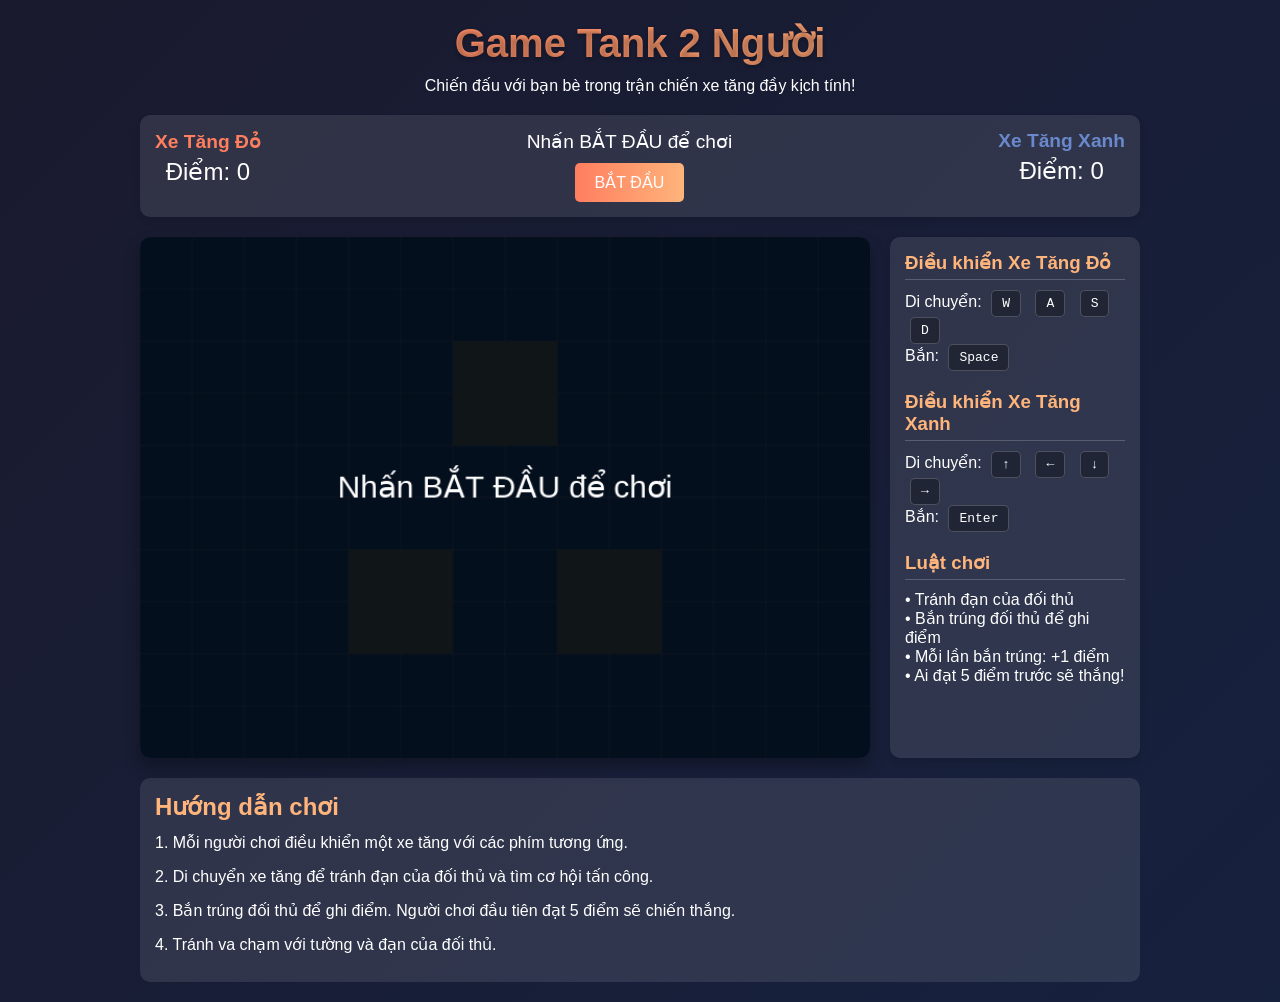
==== commit 251fea13: "Update index.html" ====
--- a/index.html
+++ b/index.html
@@ -1,15 +1,575 @@
 <!DOCTYPE html>
-<html lang="en">
+<html lang="vi">
 <head>
     <meta charset="UTF-8">
     <meta name="viewport" content="width=device-width, initial-scale=1.0">
-    <title>2 Player Tanks</title>
-    <link rel="stylesheet" href="style.css">
+    <title>Game Tank 2 Người</title>
+    <style>
+        * {
+            margin: 0;
+            padding: 0;
+            box-sizing: border-box;
+        }
+        
+        body {
+            font-family: 'Arial', sans-serif;
+            background: linear-gradient(135deg, #1a1a2e 0%, #16213e 100%);
+            color: #fff;
+            min-height: 100vh;
+            display: flex;
+            flex-direction: column;
+            align-items: center;
+            padding: 20px;
+        }
+        
+        .container {
+            max-width: 1000px;
+            width: 100%;
+            display: flex;
+            flex-direction: column;
+            align-items: center;
+        }
+        
+        header {
+            text-align: center;
+            margin-bottom: 20px;
+            width: 100%;
+        }
+        
+        h1 {
+            font-size: 2.5rem;
+            margin-bottom: 10px;
+            background: linear-gradient(90deg, #ff7e5f, #feb47b);
+            -webkit-background-clip: text;
+            background-clip: text;
+            color: transparent;
+            text-shadow: 0 2px 4px rgba(0,0,0,0.3);
+        }
+        
+        .game-info {
+            display: flex;
+            justify-content: space-between;
+            width: 100%;
+            margin-bottom: 20px;
+            background: rgba(255, 255, 255, 0.1);
+            padding: 15px;
+            border-radius: 10px;
+            box-shadow: 0 4px 6px rgba(0, 0, 0, 0.1);
+        }
+        
+        .player-info {
+            display: flex;
+            flex-direction: column;
+            align-items: center;
+        }
+        
+        .player-name {
+            font-size: 1.2rem;
+            font-weight: bold;
+            margin-bottom: 5px;
+        }
+        
+        .player-1 .player-name {
+            color: #ff7e5f;
+        }
+        
+        .player-2 .player-name {
+            color: #6a89cc;
+        }
+        
+        .player-score {
+            font-size: 1.5rem;
+        }
+        
+        .game-status {
+            display: flex;
+            flex-direction: column;
+            align-items: center;
+            justify-content: center;
+        }
+        
+        #statusMessage {
+            font-size: 1.2rem;
+            margin-bottom: 10px;
+        }
+        
+        #startButton {
+            background: linear-gradient(90deg, #ff7e5f, #feb47b);
+            border: none;
+            color: white;
+            padding: 10px 20px;
+            border-radius: 5px;
+            font-size: 1rem;
+            cursor: pointer;
+            transition: transform 0.2s;
+        }
+        
+        #startButton:hover {
+            transform: scale(1.05);
+        }
+        
+        .game-area {
+            display: flex;
+            width: 100%;
+            gap: 20px;
+        }
+        
+        #gameCanvas {
+            background: #0f3460;
+            border-radius: 10px;
+            box-shadow: 0 8px 16px rgba(0, 0, 0, 0.3);
+            flex: 1;
+        }
+        
+        .controls {
+            width: 250px;
+            background: rgba(255, 255, 255, 0.1);
+            padding: 15px;
+            border-radius: 10px;
+            box-shadow: 0 4px 6px rgba(0, 0, 0, 0.1);
+        }
+        
+        .control-section {
+            margin-bottom: 20px;
+        }
+        
+        .control-section h3 {
+            margin-bottom: 10px;
+            color: #feb47b;
+            border-bottom: 1px solid rgba(255, 255, 255, 0.2);
+            padding-bottom: 5px;
+        }
+        
+        .key {
+            display: inline-block;
+            background: rgba(0, 0, 0, 0.3);
+            padding: 5px 10px;
+            border-radius: 5px;
+            margin: 0 5px;
+            font-family: monospace;
+            border: 1px solid rgba(255, 255, 255, 0.2);
+        }
+        
+        .instructions {
+            margin-top: 20px;
+            background: rgba(255, 255, 255, 0.1);
+            padding: 15px;
+            border-radius: 10px;
+            width: 100%;
+        }
+        
+        .instructions h2 {
+            color: #feb47b;
+            margin-bottom: 10px;
+        }
+        
+        .instructions p {
+            margin-bottom: 10px;
+            line-height: 1.5;
+        }
+        
+        @media (max-width: 768px) {
+            .game-area {
+                flex-direction: column;
+            }
+            
+            .controls {
+                width: 100%;
+            }
+        }
+    </style>
 </head>
 <body>
-    <div id="gameContainer">
-        <canvas id="gameCanvas" width="800" height="600"></canvas>
+    <div class="container">
+        <header>
+            <h1>Game Tank 2 Người</h1>
+            <p>Chiến đấu với bạn bè trong trận chiến xe tăng đầy kịch tính!</p>
+        </header>
+        
+        <div class="game-info">
+            <div class="player-info player-1">
+                <div class="player-name">Xe Tăng Đỏ</div>
+                <div class="player-score">Điểm: <span id="score1">0</span></div>
+            </div>
+            
+            <div class="game-status">
+                <div id="statusMessage">Nhấn BẮT ĐẦU để chơi</div>
+                <button id="startButton">BẮT ĐẦU</button>
+            </div>
+            
+            <div class="player-info player-2">
+                <div class="player-name">Xe Tăng Xanh</div>
+                <div class="player-score">Điểm: <span id="score2">0</span></div>
+            </div>
+        </div>
+        
+        <div class="game-area">
+            <canvas id="gameCanvas" width="700" height="500"></canvas>
+            
+            <div class="controls">
+                <div class="control-section">
+                    <h3>Điều khiển Xe Tăng Đỏ</h3>
+                    <p>Di chuyển: <span class="key">W</span> <span class="key">A</span> <span class="key">S</span> <span class="key">D</span></p>
+                    <p>Bắn: <span class="key">Space</span></p>
+                </div>
+                
+                <div class="control-section">
+                    <h3>Điều khiển Xe Tăng Xanh</h3>
+                    <p>Di chuyển: <span class="key">↑</span> <span class="key">←</span> <span class="key">↓</span> <span class="key">→</span></p>
+                    <p>Bắn: <span class="key">Enter</span></p>
+                </div>
+                
+                <div class="control-section">
+                    <h3>Luật chơi</h3>
+                    <p>• Tránh đạn của đối thủ</p>
+                    <p>• Bắn trúng đối thủ để ghi điểm</p>
+                    <p>• Mỗi lần bắn trúng: +1 điểm</p>
+                    <p>• Ai đạt 5 điểm trước sẽ thắng!</p>
+                </div>
+            </div>
+        </div>
+        
+        <div class="instructions">
+            <h2>Hướng dẫn chơi</h2>
+            <p>1. Mỗi người chơi điều khiển một xe tăng với các phím tương ứng.</p>
+            <p>2. Di chuyển xe tăng để tránh đạn của đối thủ và tìm cơ hội tấn công.</p>
+            <p>3. Bắn trúng đối thủ để ghi điểm. Người chơi đầu tiên đạt 5 điểm sẽ chiến thắng.</p>
+            <p>4. Tránh va chạm với tường và đạn của đối thủ.</p>
+        </div>
     </div>
-    <script src="script.js"></script>
+
+    <script>
+        // Lấy các phần tử DOM
+        const canvas = document.getElementById('gameCanvas');
+        const ctx = canvas.getContext('2d');
+        const startButton = document.getElementById('startButton');
+        const statusMessage = document.getElementById('statusMessage');
+        const score1Element = document.getElementById('score1');
+        const score2Element = document.getElementById('score2');
+        
+        // Kích thước game
+        const GAME_WIDTH = canvas.width;
+        const GAME_HEIGHT = canvas.height;
+        
+        // Trạng thái game
+        let gameRunning = false;
+        let score1 = 0;
+        let score2 = 0;
+        let gameOver = false;
+        let winner = null;
+        
+        // Đối tượng xe tăng
+        class Tank {
+            constructor(x, y, width, height, color, controls) {
+                this.x = x;
+                this.y = y;
+                this.width = width;
+                this.height = height;
+                this.color = color;
+                this.speed = 5;
+                this.direction = 0; // Hướng (0: lên, 1: phải, 2: xuống, 3: trái)
+                this.controls = controls;
+                this.bullets = [];
+                this.cooldown = 0;
+                this.cooldownMax = 20; // Thời gian chờ giữa các lần bắn
+            }
+            
+            draw() {
+                // Vẽ thân xe tăng
+                ctx.fillStyle = this.color;
+                ctx.fillRect(this.x, this.y, this.width, this.height);
+                
+                // Vẽ nòng súng
+                ctx.fillStyle = '#333';
+                let gunX, gunY, gunWidth, gunHeight;
+                
+                switch(this.direction) {
+                    case 0: // Lên
+                        gunX = this.x + this.width/2 - 5;
+                        gunY = this.y - 15;
+                        gunWidth = 10;
+                        gunHeight = 15;
+                        break;
+                    case 1: // Phải
+                        gunX = this.x + this.width;
+                        gunY = this.y + this.height/2 - 5;
+                        gunWidth = 15;
+                        gunHeight = 10;
+                        break;
+                    case 2: // Xuống
+                        gunX = this.x + this.width/2 - 5;
+                        gunY = this.y + this.height;
+                        gunWidth = 10;
+                        gunHeight = 15;
+                        break;
+                    case 3: // Trái
+                        gunX = this.x - 15;
+                        gunY = this.y + this.height/2 - 5;
+                        gunWidth = 15;
+                        gunHeight = 10;
+                        break;
+                }
+                
+                ctx.fillRect(gunX, gunY, gunWidth, gunHeight);
+                
+                // Vẽ đạn
+                this.bullets.forEach(bullet => {
+                    bullet.draw();
+                });
+            }
+            
+            update(keys) {
+                // Di chuyển xe tăng
+                if (keys[this.controls.up]) {
+                    this.direction = 0;
+                    this.y -= this.speed;
+                }
+                if (keys[this.controls.down]) {
+                    this.direction = 2;
+                    this.y += this.speed;
+                }
+                if (keys[this.controls.left]) {
+                    this.direction = 3;
+                    this.x -= this.speed;
+                }
+                if (keys[this.controls.right]) {
+                    this.direction = 1;
+                    this.x += this.speed;
+                }
+                
+                // Giới hạn trong màn hình
+                if (this.x < 0) this.x = 0;
+                if (this.x + this.width > GAME_WIDTH) this.x = GAME_WIDTH - this.width;
+                if (this.y < 0) this.y = 0;
+                if (this.y + this.height > GAME_HEIGHT) this.y = GAME_HEIGHT - this.height;
+                
+                // Xử lý bắn đạn
+                if (this.cooldown > 0) {
+                    this.cooldown--;
+                }
+                
+                if (keys[this.controls.fire] && this.cooldown === 0) {
+                    this.shoot();
+                    this.cooldown = this.cooldownMax;
+                }
+                
+                // Cập nhật đạn
+                this.bullets.forEach((bullet, index) => {
+                    bullet.update();
+                    
+                    // Kiểm tra va chạm với xe tăng khác
+                    if (bullet.x > tank2.x && bullet.x < tank2.x + tank2.width &&
+                        bullet.y > tank2.y && bullet.y < tank2.y + tank2.height && this !== tank2) {
+                        // Xe tăng 2 bị bắn trúng
+                        score1++;
+                        score1Element.textContent = score1;
+                        this.bullets.splice(index, 1);
+                        checkWinCondition();
+                    }
+                    
+                    if (bullet.x > tank1.x && bullet.x < tank1.x + tank1.width &&
+                        bullet.y > tank1.y && bullet.y < tank1.y + tank1.height && this !== tank1) {
+                        // Xe tăng 1 bị bắn trúng
+                        score2++;
+                        score2Element.textContent = score2;
+                        this.bullets.splice(index, 1);
+                        checkWinCondition();
+                    }
+                    
+                    // Xóa đạn nếu ra khỏi màn hình
+                    if (bullet.x < 0 || bullet.x > GAME_WIDTH || bullet.y < 0 || bullet.y > GAME_HEIGHT) {
+                        this.bullets.splice(index, 1);
+                    }
+                });
+            }
+            
+            shoot() {
+                let bulletX, bulletY, bulletSpeedX, bulletSpeedY;
+                
+                switch(this.direction) {
+                    case 0: // Lên
+                        bulletX = this.x + this.width/2 - 2.5;
+                        bulletY = this.y - 10;
+                        bulletSpeedX = 0;
+                        bulletSpeedY = -10;
+                        break;
+                    case 1: // Phải
+                        bulletX = this.x + this.width + 5;
+                        bulletY = this.y + this.height/2 - 2.5;
+                        bulletSpeedX = 10;
+                        bulletSpeedY = 0;
+                        break;
+                    case 2: // Xuống
+                        bulletX = this.x + this.width/2 - 2.5;
+                        bulletY = this.y + this.height + 5;
+                        bulletSpeedX = 0;
+                        bulletSpeedY = 10;
+                        break;
+                    case 3: // Trái
+                        bulletX = this.x - 10;
+                        bulletY = this.y + this.height/2 - 2.5;
+                        bulletSpeedX = -10;
+                        bulletSpeedY = 0;
+                        break;
+                }
+                
+                this.bullets.push(new Bullet(bulletX, bulletY, bulletSpeedX, bulletSpeedY));
+            }
+        }
+        
+        // Đối tượng đạn
+        class Bullet {
+            constructor(x, y, speedX, speedY) {
+                this.x = x;
+                this.y = y;
+                this.speedX = speedX;
+                this.speedY = speedY;
+                this.width = 5;
+                this.height = 5;
+            }
+            
+            draw() {
+                ctx.fillStyle = '#FFD700';
+                ctx.fillRect(this.x, this.y, this.width, this.height);
+            }
+            
+            update() {
+                this.x += this.speedX;
+                this.y += this.speedY;
+            }
+        }
+        
+        // Tạo xe tăng
+        const tank1 = new Tank(100, 100, 40, 40, '#FF5252', {
+            up: 'KeyW',
+            down: 'KeyS',
+            left: 'KeyA',
+            right: 'KeyD',
+            fire: 'Space'
+        });
+        
+        const tank2 = new Tank(600, 400, 40, 40, '#2196F3', {
+            up: 'ArrowUp',
+            down: 'ArrowDown',
+            left: 'ArrowLeft',
+            right: 'ArrowRight',
+            fire: 'Enter'
+        });
+        
+        // Xử lý sự kiện bàn phím
+        const keys = {};
+        
+        window.addEventListener('keydown', (e) => {
+            keys[e.code] = true;
+        });
+        
+        window.addEventListener('keyup', (e) => {
+            keys[e.code] = false;
+        });
+        
+        // Vẽ nền game
+        function drawBackground() {
+            // Nền chính
+            ctx.fillStyle = '#0f3460';
+            ctx.fillRect(0, 0, GAME_WIDTH, GAME_HEIGHT);
+            
+            // Vẽ lưới
+            ctx.strokeStyle = 'rgba(255, 255, 255, 0.1)';
+            ctx.lineWidth = 1;
+            
+            for (let x = 0; x < GAME_WIDTH; x += 50) {
+                ctx.beginPath();
+                ctx.moveTo(x, 0);
+                ctx.lineTo(x, GAME_HEIGHT);
+                ctx.stroke();
+            }
+            
+            for (let y = 0; y < GAME_HEIGHT; y += 50) {
+                ctx.beginPath();
+                ctx.moveTo(0, y);
+                ctx.lineTo(GAME_WIDTH, y);
+                ctx.stroke();
+            }
+            
+            // Vẽ chướng ngại vật
+            ctx.fillStyle = '#37474F';
+            ctx.fillRect(300, 100, 100, 100);
+            ctx.fillRect(200, 300, 100, 100);
+            ctx.fillRect(400, 300, 100, 100);
+        }
+        
+        // Kiểm tra điều kiện thắng
+        function checkWinCondition() {
+            if (score1 >= 5) {
+                gameOver = true;
+                winner = 1;
+                statusMessage.textContent = 'Xe Tăng Đỏ chiến thắng!';
+            } else if (score2 >= 5) {
+                gameOver = true;
+                winner = 2;
+                statusMessage.textContent = 'Xe Tăng Xanh chiến thắng!';
+            }
+        }
+        
+        // Vòng lặp game
+        function gameLoop() {
+            if (!gameRunning) return;
+            
+            // Xóa màn hình
+            drawBackground();
+            
+            // Cập nhật và vẽ xe tăng
+            tank1.update(keys);
+            tank1.draw();
+            
+            tank2.update(keys);
+            tank2.draw();
+            
+            // Kiểm tra game over
+            if (gameOver) {
+                gameRunning = false;
+                startButton.textContent = 'CHƠI LẠI';
+                return;
+            }
+            
+            // Tiếp tục vòng lặp
+            requestAnimationFrame(gameLoop);
+        }
+        
+        // Xử lý nút bắt đầu
+        startButton.addEventListener('click', () => {
+            if (!gameRunning || gameOver) {
+                // Reset game
+                gameRunning = true;
+                gameOver = false;
+                score1 = 0;
+                score2 = 0;
+                score1Element.textContent = '0';
+                score2Element.textContent = '0';
+                statusMessage.textContent = 'Trận chiến đang diễn ra!';
+                startButton.textContent = 'BẮT ĐẦU';
+                
+                // Reset vị trí xe tăng
+                tank1.x = 100;
+                tank1.y = 100;
+                tank2.x = 600;
+                tank2.y = 400;
+                tank1.bullets = [];
+                tank2.bullets = [];
+                
+                // Bắt đầu vòng lặp game
+                gameLoop();
+            }
+        });
+        
+        // Vẽ màn hình chờ
+        drawBackground();
+        ctx.fillStyle = 'rgba(0, 0, 0, 0.7)';
+        ctx.fillRect(0, 0, GAME_WIDTH, GAME_HEIGHT);
+        ctx.fillStyle = 'white';
+        ctx.font = '30px Arial';
+        ctx.textAlign = 'center';
+        ctx.fillText('Nhấn BẮT ĐẦU để chơi', GAME_WIDTH/2, GAME_HEIGHT/2);
+    </script>
 </body>
 </html>
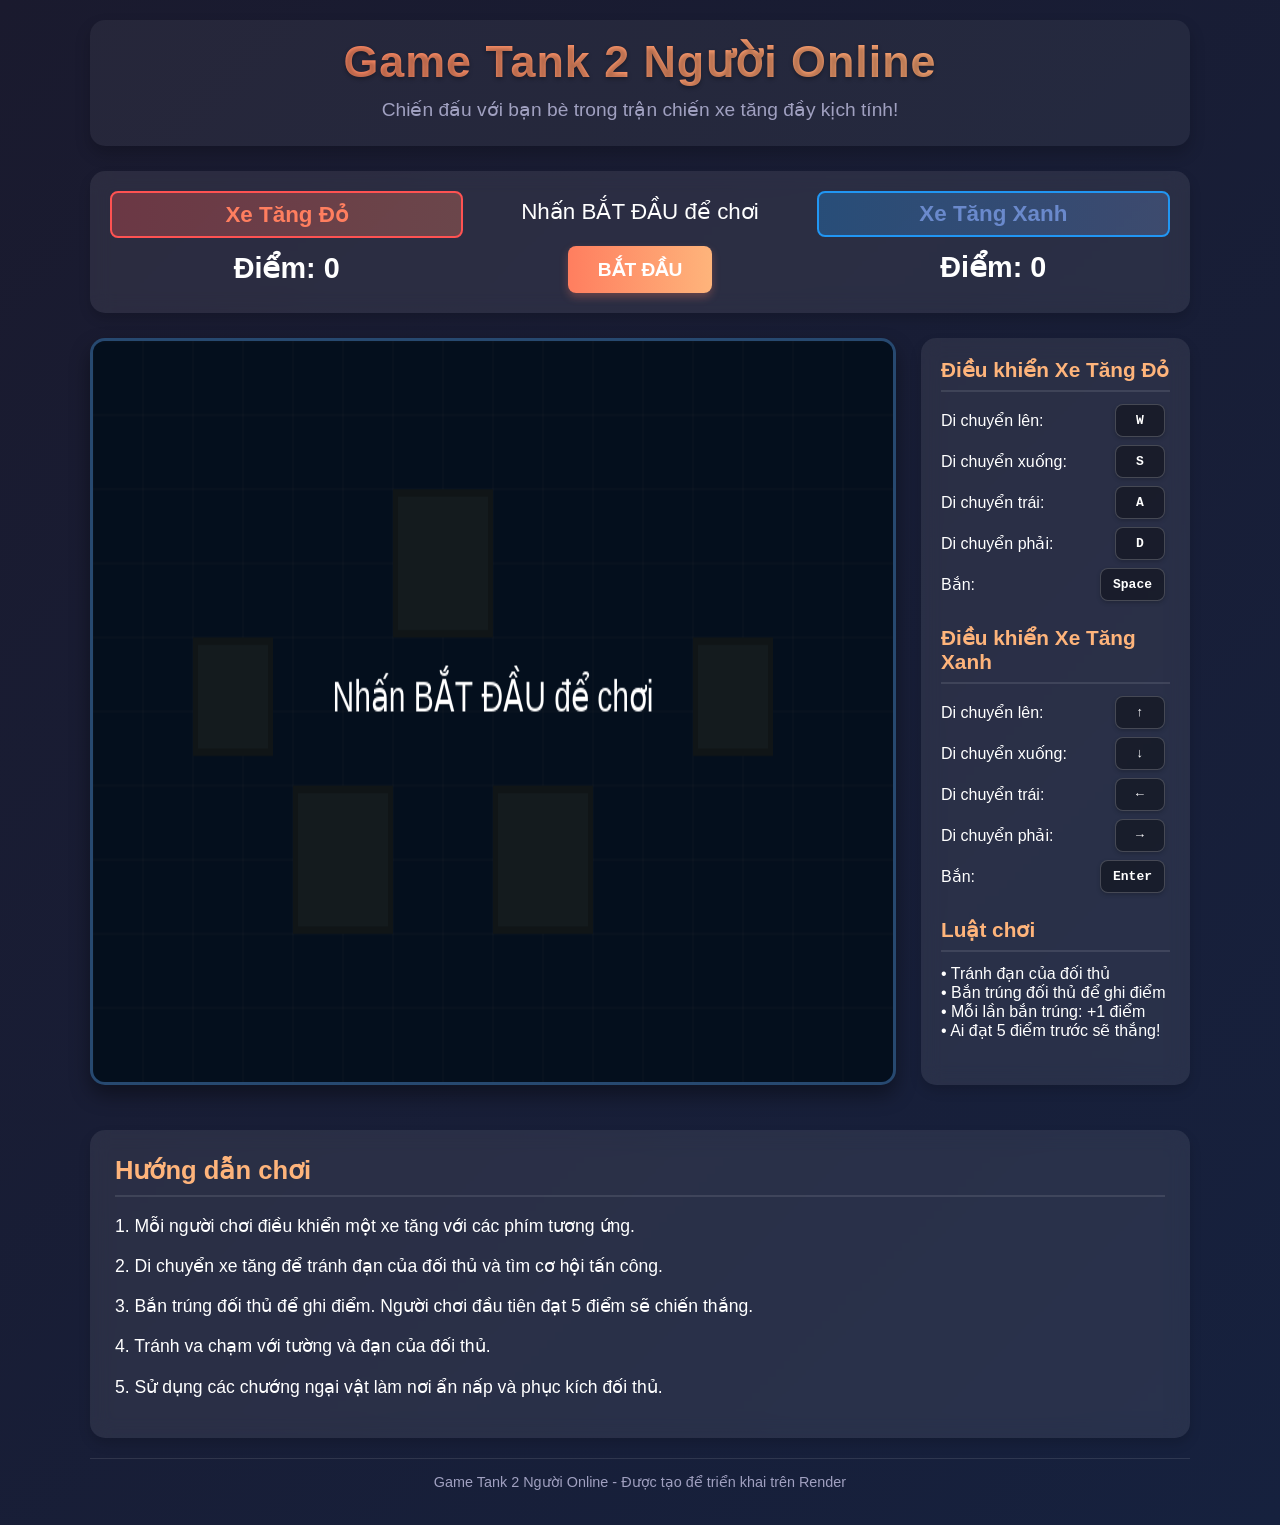
==== commit afb5ef51: "Update index.html" ====
--- a/index.html
+++ b/index.html
@@ -3,7 +3,7 @@
 <head>
     <meta charset="UTF-8">
     <meta name="viewport" content="width=device-width, initial-scale=1.0">
-    <title>Game Tank 2 Người</title>
+    <title>Game Tank 2 Người - Online</title>
     <style>
         * {
             margin: 0;
@@ -12,7 +12,7 @@
         }
         
         body {
-            font-family: 'Arial', sans-serif;
+            font-family: 'Segoe UI', Tahoma, Geneva, Verdana, sans-serif;
             background: linear-gradient(135deg, #1a1a2e 0%, #16213e 100%);
             color: #fff;
             min-height: 100vh;
@@ -20,10 +20,11 @@
             flex-direction: column;
             align-items: center;
             padding: 20px;
+            overflow-x: hidden;
         }
         
         .container {
-            max-width: 1000px;
+            max-width: 1100px;
             width: 100%;
             display: flex;
             flex-direction: column;
@@ -32,53 +33,76 @@
         
         header {
             text-align: center;
-            margin-bottom: 20px;
+            margin-bottom: 25px;
             width: 100%;
+            padding: 15px;
+            background: rgba(255, 255, 255, 0.05);
+            border-radius: 15px;
+            box-shadow: 0 8px 16px rgba(0, 0, 0, 0.2);
         }
         
         h1 {
-            font-size: 2.5rem;
+            font-size: 2.8rem;
             margin-bottom: 10px;
             background: linear-gradient(90deg, #ff7e5f, #feb47b);
             -webkit-background-clip: text;
             background-clip: text;
             color: transparent;
             text-shadow: 0 2px 4px rgba(0,0,0,0.3);
+            letter-spacing: 1px;
+        }
+        
+        .subtitle {
+            font-size: 1.2rem;
+            color: #a0a0c0;
+            margin-bottom: 10px;
         }
         
         .game-info {
             display: flex;
             justify-content: space-between;
             width: 100%;
-            margin-bottom: 20px;
-            background: rgba(255, 255, 255, 0.1);
-            padding: 15px;
-            border-radius: 10px;
-            box-shadow: 0 4px 6px rgba(0, 0, 0, 0.1);
+            margin-bottom: 25px;
+            background: rgba(255, 255, 255, 0.08);
+            padding: 20px;
+            border-radius: 15px;
+            box-shadow: 0 6px 12px rgba(0, 0, 0, 0.15);
+            backdrop-filter: blur(10px);
         }
         
         .player-info {
             display: flex;
             flex-direction: column;
             align-items: center;
+            flex: 1;
         }
         
         .player-name {
-            font-size: 1.2rem;
+            font-size: 1.4rem;
             font-weight: bold;
-            margin-bottom: 5px;
+            margin-bottom: 8px;
+            padding: 8px 15px;
+            border-radius: 8px;
+            width: 100%;
+            text-align: center;
         }
         
         .player-1 .player-name {
+            background: linear-gradient(90deg, rgba(255, 82, 82, 0.3), rgba(255, 126, 95, 0.3));
             color: #ff7e5f;
+            border: 2px solid #ff5252;
         }
         
         .player-2 .player-name {
+            background: linear-gradient(90deg, rgba(33, 150, 243, 0.3), rgba(106, 137, 204, 0.3));
             color: #6a89cc;
+            border: 2px solid #2196f3;
         }
         
         .player-score {
-            font-size: 1.5rem;
+            font-size: 1.8rem;
+            font-weight: bold;
+            margin-top: 5px;
         }
         
         .game-status {
@@ -86,95 +110,163 @@
             flex-direction: column;
             align-items: center;
             justify-content: center;
+            flex: 1;
         }
         
         #statusMessage {
-            font-size: 1.2rem;
-            margin-bottom: 10px;
+            font-size: 1.4rem;
+            margin-bottom: 15px;
+            text-align: center;
+            min-height: 40px;
+            display: flex;
+            align-items: center;
+            justify-content: center;
         }
         
         #startButton {
             background: linear-gradient(90deg, #ff7e5f, #feb47b);
             border: none;
             color: white;
-            padding: 10px 20px;
-            border-radius: 5px;
-            font-size: 1rem;
+            padding: 12px 30px;
+            border-radius: 8px;
+            font-size: 1.2rem;
+            font-weight: bold;
             cursor: pointer;
-            transition: transform 0.2s;
+            transition: all 0.3s ease;
+            box-shadow: 0 4px 8px rgba(255, 126, 95, 0.3);
         }
         
         #startButton:hover {
-            transform: scale(1.05);
+            transform: translateY(-3px);
+            box-shadow: 0 6px 12px rgba(255, 126, 95, 0.4);
         }
         
         .game-area {
             display: flex;
             width: 100%;
-            gap: 20px;
+            gap: 25px;
+            margin-bottom: 25px;
         }
         
         #gameCanvas {
             background: #0f3460;
-            border-radius: 10px;
-            box-shadow: 0 8px 16px rgba(0, 0, 0, 0.3);
+            border-radius: 15px;
+            box-shadow: 0 10px 20px rgba(0, 0, 0, 0.4);
             flex: 1;
+            border: 3px solid rgba(255, 255, 255, 0.1);
         }
         
         .controls {
-            width: 250px;
-            background: rgba(255, 255, 255, 0.1);
-            padding: 15px;
-            border-radius: 10px;
-            box-shadow: 0 4px 6px rgba(0, 0, 0, 0.1);
+            width: 280px;
+            background: rgba(255, 255, 255, 0.08);
+            padding: 20px;
+            border-radius: 15px;
+            box-shadow: 0 6px 12px rgba(0, 0, 0, 0.15);
+            backdrop-filter: blur(10px);
         }
         
         .control-section {
-            margin-bottom: 20px;
+            margin-bottom: 25px;
         }
         
         .control-section h3 {
-            margin-bottom: 10px;
+            margin-bottom: 12px;
             color: #feb47b;
-            border-bottom: 1px solid rgba(255, 255, 255, 0.2);
-            padding-bottom: 5px;
+            border-bottom: 2px solid rgba(255, 255, 255, 0.1);
+            padding-bottom: 8px;
+            font-size: 1.3rem;
+        }
+        
+        .key-container {
+            display: flex;
+            align-items: center;
+            margin-bottom: 8px;
+        }
+        
+        .key-description {
+            flex: 1;
         }
         
         .key {
             display: inline-block;
-            background: rgba(0, 0, 0, 0.3);
-            padding: 5px 10px;
-            border-radius: 5px;
+            background: rgba(0, 0, 0, 0.4);
+            padding: 8px 12px;
+            border-radius: 8px;
             margin: 0 5px;
             font-family: monospace;
             border: 1px solid rgba(255, 255, 255, 0.2);
+            min-width: 50px;
+            text-align: center;
+            font-weight: bold;
+            box-shadow: 0 2px 4px rgba(0, 0, 0, 0.2);
         }
         
         .instructions {
             margin-top: 20px;
-            background: rgba(255, 255, 255, 0.1);
-            padding: 15px;
-            border-radius: 10px;
+            background: rgba(255, 255, 255, 0.08);
+            padding: 25px;
+            border-radius: 15px;
             width: 100%;
+            box-shadow: 0 6px 12px rgba(0, 0, 0, 0.15);
+            backdrop-filter: blur(10px);
         }
         
         .instructions h2 {
             color: #feb47b;
-            margin-bottom: 10px;
+            margin-bottom: 15px;
+            font-size: 1.6rem;
+            border-bottom: 2px solid rgba(255, 255, 255, 0.1);
+            padding-bottom: 10px;
         }
         
         .instructions p {
-            margin-bottom: 10px;
+            margin-bottom: 12px;
+            line-height: 1.6;
+            font-size: 1.1rem;
+        }
+        
+        .instructions ul {
+            margin-left: 20px;
+            margin-bottom: 15px;
+        }
+        
+        .instructions li {
+            margin-bottom: 8px;
             line-height: 1.5;
         }
         
-        @media (max-width: 768px) {
+        .footer {
+            margin-top: 20px;
+            text-align: center;
+            color: #a0a0c0;
+            font-size: 0.9rem;
+            width: 100%;
+            padding: 15px;
+            border-top: 1px solid rgba(255, 255, 255, 0.1);
+        }
+        
+        @media (max-width: 900px) {
             .game-area {
                 flex-direction: column;
             }
             
             .controls {
                 width: 100%;
+            }
+            
+            #gameCanvas {
+                width: 100%;
+            }
+        }
+        
+        @media (max-width: 600px) {
+            .game-info {
+                flex-direction: column;
+                gap: 20px;
+            }
+            
+            h1 {
+                font-size: 2.2rem;
             }
         }
     </style>
@@ -182,8 +274,8 @@
 <body>
     <div class="container">
         <header>
-            <h1>Game Tank 2 Người</h1>
-            <p>Chiến đấu với bạn bè trong trận chiến xe tăng đầy kịch tính!</p>
+            <h1>Game Tank 2 Người Online</h1>
+            <p class="subtitle">Chiến đấu với bạn bè trong trận chiến xe tăng đầy kịch tính!</p>
         </header>
         
         <div class="game-info">
@@ -204,19 +296,55 @@
         </div>
         
         <div class="game-area">
-            <canvas id="gameCanvas" width="700" height="500"></canvas>
+            <canvas id="gameCanvas" width="800" height="500"></canvas>
             
             <div class="controls">
                 <div class="control-section">
                     <h3>Điều khiển Xe Tăng Đỏ</h3>
-                    <p>Di chuyển: <span class="key">W</span> <span class="key">A</span> <span class="key">S</span> <span class="key">D</span></p>
-                    <p>Bắn: <span class="key">Space</span></p>
+                    <div class="key-container">
+                        <div class="key-description">Di chuyển lên:</div>
+                        <div class="key">W</div>
+                    </div>
+                    <div class="key-container">
+                        <div class="key-description">Di chuyển xuống:</div>
+                        <div class="key">S</div>
+                    </div>
+                    <div class="key-container">
+                        <div class="key-description">Di chuyển trái:</div>
+                        <div class="key">A</div>
+                    </div>
+                    <div class="key-container">
+                        <div class="key-description">Di chuyển phải:</div>
+                        <div class="key">D</div>
+                    </div>
+                    <div class="key-container">
+                        <div class="key-description">Bắn:</div>
+                        <div class="key">Space</div>
+                    </div>
                 </div>
                 
                 <div class="control-section">
                     <h3>Điều khiển Xe Tăng Xanh</h3>
-                    <p>Di chuyển: <span class="key">↑</span> <span class="key">←</span> <span class="key">↓</span> <span class="key">→</span></p>
-                    <p>Bắn: <span class="key">Enter</span></p>
+                    <div class="key-container">
+                        <div class="key-description">Di chuyển lên:</div>
+                        <div class="key">↑</div>
+                    </div>
+                    <div class="key-container">
+                        <div class="key-description">Di chuyển xuống:</div>
+                        <div class="key">↓</div>
+                    </div>
+                    <div class="key-container">
+                        <div class="key-description">Di chuyển trái:</div>
+                        <div class="key">←</div>
+                    </div>
+                    <div class="key-container">
+                        <div class="key-description">Di chuyển phải:</div>
+                        <div class="key">→</div>
+                    </div>
+                    <div class="key-container">
+                        <div class="key-description">Bắn:</div>
+                        <div class="key">Enter</div>
+                    </div>
                 </div>
                 
                 <div class="control-section">
@@ -235,6 +363,11 @@
             <p>2. Di chuyển xe tăng để tránh đạn của đối thủ và tìm cơ hội tấn công.</p>
             <p>3. Bắn trúng đối thủ để ghi điểm. Người chơi đầu tiên đạt 5 điểm sẽ chiến thắng.</p>
             <p>4. Tránh va chạm với tường và đạn của đối thủ.</p>
+            <p>5. Sử dụng các chướng ngại vật làm nơi ẩn nấp và phục kích đối thủ.</p>
+        </div>
+        
+        <div class="footer">
+            Game Tank 2 Người Online - Được tạo để triển khai trên Render
         </div>
     </div>
 
@@ -272,12 +405,18 @@
                 this.bullets = [];
                 this.cooldown = 0;
                 this.cooldownMax = 20; // Thời gian chờ giữa các lần bắn
+                this.health = 3;
             }
             
             draw() {
                 // Vẽ thân xe tăng
                 ctx.fillStyle = this.color;
                 ctx.fillRect(this.x, this.y, this.width, this.height);
+                
+                // Vẽ viền xe tăng
+                ctx.strokeStyle = '#fff';
+                ctx.lineWidth = 2;
+                ctx.strokeRect(this.x, this.y, this.width, this.height);
                 
                 // Vẽ nòng súng
                 ctx.fillStyle = '#333';
@@ -343,6 +482,20 @@
                 if (this.y < 0) this.y = 0;
                 if (this.y + this.height > GAME_HEIGHT) this.y = GAME_HEIGHT - this.height;
                 
+                // Kiểm tra va chạm với chướng ngại vật
+                obstacles.forEach(obstacle => {
+                    if (this.x < obstacle.x + obstacle.width &&
+                        this.x + this.width > obstacle.x &&
+                        this.y < obstacle.y + obstacle.height &&
+                        this.y + this.height > obstacle.y) {
+                        // Đẩy xe tăng ra khỏi chướng ngại vật
+                        if (this.direction === 0) this.y = obstacle.y + obstacle.height;
+                        if (this.direction === 1) this.x = obstacle.x - this.width;
+                        if (this.direction === 2) this.y = obstacle.y - this.height;
+                        if (this.direction === 3) this.x = obstacle.x + obstacle.width;
+                    }
+                });
+                
                 // Xử lý bắn đạn
                 if (this.cooldown > 0) {
                     this.cooldown--;
@@ -376,8 +529,17 @@
                         checkWinCondition();
                     }
                     
-                    // Xóa đạn nếu ra khỏi màn hình
-                    if (bullet.x < 0 || bullet.x > GAME_WIDTH || bullet.y < 0 || bullet.y > GAME_HEIGHT) {
+                    // Kiểm tra va chạm với chướng ngại vật
+                    let hitObstacle = false;
+                    obstacles.forEach(obstacle => {
+                        if (bullet.x > obstacle.x && bullet.x < obstacle.x + obstacle.width &&
+                            bullet.y > obstacle.y && bullet.y < obstacle.y + obstacle.height) {
+                            hitObstacle = true;
+                        }
+                    });
+                    
+                    // Xóa đạn nếu ra khỏi màn hình hoặc chạm chướng ngại vật
+                    if (bullet.x < 0 || bullet.x > GAME_WIDTH || bullet.y < 0 || bullet.y > GAME_HEIGHT || hitObstacle) {
                         this.bullets.splice(index, 1);
                     }
                 });
@@ -430,12 +592,39 @@
             
             draw() {
                 ctx.fillStyle = '#FFD700';
-                ctx.fillRect(this.x, this.y, this.width, this.height);
+                ctx.beginPath();
+                ctx.arc(this.x, this.y, this.width/2, 0, Math.PI * 2);
+                ctx.fill();
+                
+                // Hiệu ứng ánh sáng cho đạn
+                ctx.fillStyle = 'rgba(255, 255, 200, 0.6)';
+                ctx.beginPath();
+                ctx.arc(this.x, this.y, this.width/3, 0, Math.PI * 2);
+                ctx.fill();
             }
             
             update() {
                 this.x += this.speedX;
                 this.y += this.speedY;
+            }
+        }
+        
+        // Đối tượng chướng ngại vật
+        class Obstacle {
+            constructor(x, y, width, height) {
+                this.x = x;
+                this.y = y;
+                this.width = width;
+                this.height = height;
+            }
+            
+            draw() {
+                ctx.fillStyle = '#37474F';
+                ctx.fillRect(this.x, this.y, this.width, this.height);
+                
+                // Hiệu ứng bề mặt chướng ngại vật
+                ctx.fillStyle = '#455A64';
+                ctx.fillRect(this.x + 5, this.y + 5, this.width - 10, this.height - 10);
             }
         }
         
@@ -456,11 +645,25 @@
             fire: 'Enter'
         });
         
+        // Tạo chướng ngại vật
+        const obstacles = [
+            new Obstacle(300, 100, 100, 100),
+            new Obstacle(200, 300, 100, 100),
+            new Obstacle(400, 300, 100, 100),
+            new Obstacle(100, 200, 80, 80),
+            new Obstacle(600, 200, 80, 80)
+        ];
+        
         // Xử lý sự kiện bàn phím
         const keys = {};
         
         window.addEventListener('keydown', (e) => {
             keys[e.code] = true;
+            
+            // Ngăn hành vi mặc định của phím Space và Enter
+            if (e.code === 'Space' || e.code === 'Enter') {
+                e.preventDefault();
+            }
         });
         
         window.addEventListener('keyup', (e) => {
@@ -492,10 +695,9 @@
             }
             
             // Vẽ chướng ngại vật
-            ctx.fillStyle = '#37474F';
-            ctx.fillRect(300, 100, 100, 100);
-            ctx.fillRect(200, 300, 100, 100);
-            ctx.fillRect(400, 300, 100, 100);
+            obstacles.forEach(obstacle => {
+                obstacle.draw();
+            });
         }
         
         // Kiểm tra điều kiện thắng
@@ -529,6 +731,19 @@
             if (gameOver) {
                 gameRunning = false;
                 startButton.textContent = 'CHƠI LẠI';
+                
+                // Hiển thị thông báo chiến thắng lớn
+                ctx.fillStyle = 'rgba(0, 0, 0, 0.7)';
+                ctx.fillRect(0, 0, GAME_WIDTH, GAME_HEIGHT);
+                
+                ctx.fillStyle = 'white';
+                ctx.font = 'bold 40px Arial';
+                ctx.textAlign = 'center';
+                ctx.fillText(winner === 1 ? 'Xe Tăng Đỏ Thắng!' : 'Xe Tăng Xanh Thắng!', GAME_WIDTH/2, GAME_HEIGHT/2 - 30);
+                
+                ctx.font = '24px Arial';
+                ctx.fillText('Nhấn "Chơi Lại" để bắt đầu ván mới', GAME_WIDTH/2, GAME_HEIGHT/2 + 30);
+                
                 return;
             }
             
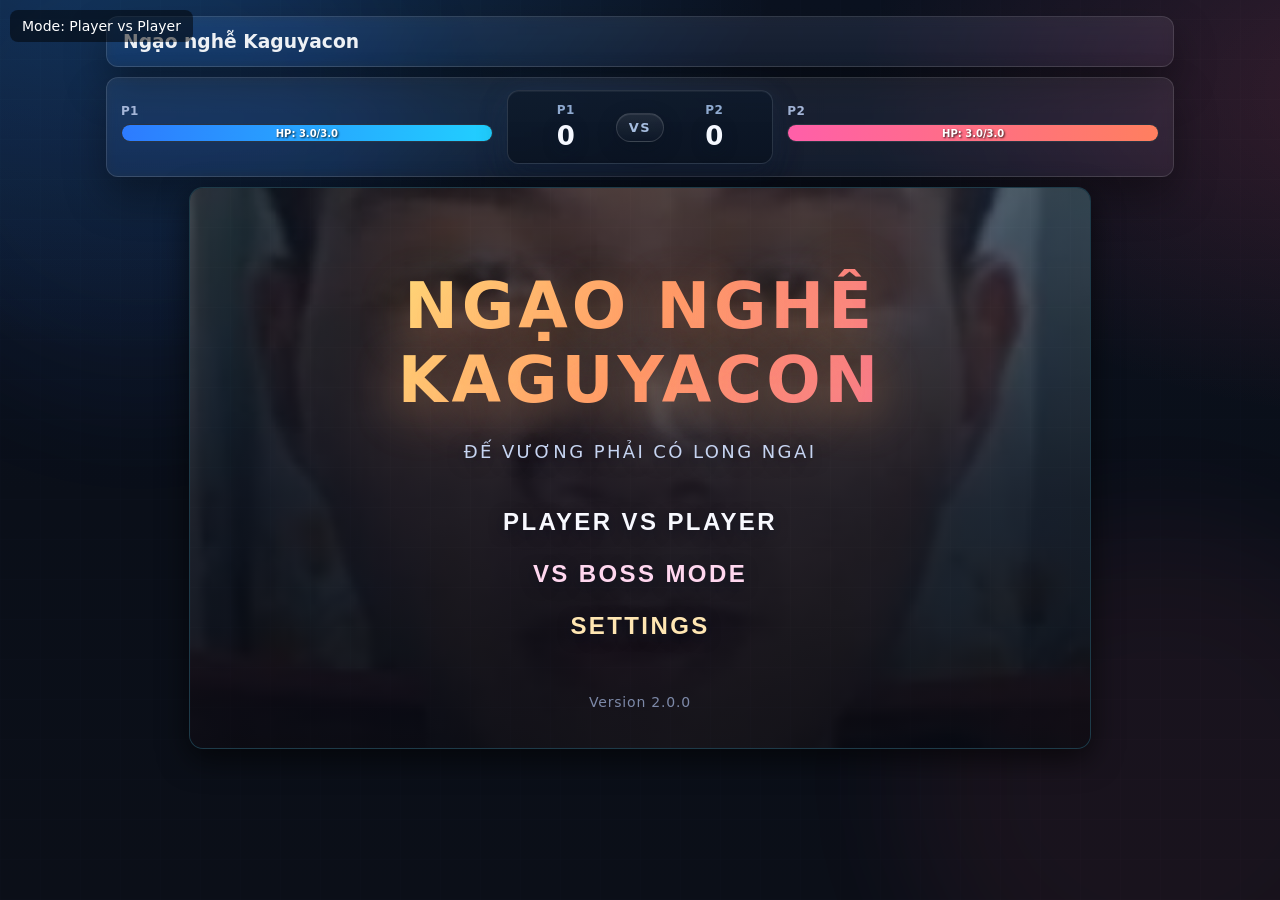
==== commit 8c30429c: "Add files via upload" ====
--- a/index.html
+++ b/index.html
@@ -1,790 +1,7103 @@
-<!DOCTYPE html>
-<html lang="vi">
-<head>
-    <meta charset="UTF-8">
-    <meta name="viewport" content="width=device-width, initial-scale=1.0">
-    <title>Game Tank 2 Người - Online</title>
-    <style>
-        * {
-            margin: 0;
-            padding: 0;
-            box-sizing: border-box;
-        }
-        
-        body {
-            font-family: 'Segoe UI', Tahoma, Geneva, Verdana, sans-serif;
-            background: linear-gradient(135deg, #1a1a2e 0%, #16213e 100%);
-            color: #fff;
-            min-height: 100vh;
-            display: flex;
-            flex-direction: column;
-            align-items: center;
-            padding: 20px;
-            overflow-x: hidden;
-        }
-        
-        .container {
-            max-width: 1100px;
-            width: 100%;
-            display: flex;
-            flex-direction: column;
-            align-items: center;
-        }
-        
-        header {
-            text-align: center;
-            margin-bottom: 25px;
-            width: 100%;
-            padding: 15px;
-            background: rgba(255, 255, 255, 0.05);
-            border-radius: 15px;
-            box-shadow: 0 8px 16px rgba(0, 0, 0, 0.2);
-        }
-        
-        h1 {
-            font-size: 2.8rem;
-            margin-bottom: 10px;
-            background: linear-gradient(90deg, #ff7e5f, #feb47b);
-            -webkit-background-clip: text;
-            background-clip: text;
-            color: transparent;
-            text-shadow: 0 2px 4px rgba(0,0,0,0.3);
-            letter-spacing: 1px;
-        }
-        
-        .subtitle {
-            font-size: 1.2rem;
-            color: #a0a0c0;
-            margin-bottom: 10px;
-        }
-        
-        .game-info {
-            display: flex;
-            justify-content: space-between;
-            width: 100%;
-            margin-bottom: 25px;
-            background: rgba(255, 255, 255, 0.08);
-            padding: 20px;
-            border-radius: 15px;
-            box-shadow: 0 6px 12px rgba(0, 0, 0, 0.15);
-            backdrop-filter: blur(10px);
-        }
-        
-        .player-info {
-            display: flex;
-            flex-direction: column;
-            align-items: center;
-            flex: 1;
-        }
-        
-        .player-name {
-            font-size: 1.4rem;
-            font-weight: bold;
-            margin-bottom: 8px;
-            padding: 8px 15px;
-            border-radius: 8px;
-            width: 100%;
-            text-align: center;
-        }
-        
-        .player-1 .player-name {
-            background: linear-gradient(90deg, rgba(255, 82, 82, 0.3), rgba(255, 126, 95, 0.3));
-            color: #ff7e5f;
-            border: 2px solid #ff5252;
-        }
-        
-        .player-2 .player-name {
-            background: linear-gradient(90deg, rgba(33, 150, 243, 0.3), rgba(106, 137, 204, 0.3));
-            color: #6a89cc;
-            border: 2px solid #2196f3;
-        }
-        
-        .player-score {
-            font-size: 1.8rem;
-            font-weight: bold;
-            margin-top: 5px;
-        }
-        
-        .game-status {
-            display: flex;
-            flex-direction: column;
-            align-items: center;
-            justify-content: center;
-            flex: 1;
-        }
-        
-        #statusMessage {
-            font-size: 1.4rem;
-            margin-bottom: 15px;
-            text-align: center;
-            min-height: 40px;
-            display: flex;
-            align-items: center;
-            justify-content: center;
-        }
-        
-        #startButton {
-            background: linear-gradient(90deg, #ff7e5f, #feb47b);
-            border: none;
-            color: white;
-            padding: 12px 30px;
-            border-radius: 8px;
-            font-size: 1.2rem;
-            font-weight: bold;
-            cursor: pointer;
-            transition: all 0.3s ease;
-            box-shadow: 0 4px 8px rgba(255, 126, 95, 0.3);
-        }
-        
-        #startButton:hover {
-            transform: translateY(-3px);
-            box-shadow: 0 6px 12px rgba(255, 126, 95, 0.4);
-        }
-        
-        .game-area {
-            display: flex;
-            width: 100%;
-            gap: 25px;
-            margin-bottom: 25px;
-        }
-        
-        #gameCanvas {
-            background: #0f3460;
-            border-radius: 15px;
-            box-shadow: 0 10px 20px rgba(0, 0, 0, 0.4);
-            flex: 1;
-            border: 3px solid rgba(255, 255, 255, 0.1);
-        }
-        
-        .controls {
-            width: 280px;
-            background: rgba(255, 255, 255, 0.08);
-            padding: 20px;
-            border-radius: 15px;
-            box-shadow: 0 6px 12px rgba(0, 0, 0, 0.15);
-            backdrop-filter: blur(10px);
-        }
-        
-        .control-section {
-            margin-bottom: 25px;
-        }
-        
-        .control-section h3 {
-            margin-bottom: 12px;
-            color: #feb47b;
-            border-bottom: 2px solid rgba(255, 255, 255, 0.1);
-            padding-bottom: 8px;
-            font-size: 1.3rem;
-        }
-        
-        .key-container {
-            display: flex;
-            align-items: center;
-            margin-bottom: 8px;
-        }
-        
-        .key-description {
-            flex: 1;
-        }
-        
-        .key {
-            display: inline-block;
-            background: rgba(0, 0, 0, 0.4);
-            padding: 8px 12px;
-            border-radius: 8px;
-            margin: 0 5px;
-            font-family: monospace;
-            border: 1px solid rgba(255, 255, 255, 0.2);
-            min-width: 50px;
-            text-align: center;
-            font-weight: bold;
-            box-shadow: 0 2px 4px rgba(0, 0, 0, 0.2);
-        }
-        
-        .instructions {
-            margin-top: 20px;
-            background: rgba(255, 255, 255, 0.08);
-            padding: 25px;
-            border-radius: 15px;
-            width: 100%;
-            box-shadow: 0 6px 12px rgba(0, 0, 0, 0.15);
-            backdrop-filter: blur(10px);
-        }
-        
-        .instructions h2 {
-            color: #feb47b;
-            margin-bottom: 15px;
-            font-size: 1.6rem;
-            border-bottom: 2px solid rgba(255, 255, 255, 0.1);
-            padding-bottom: 10px;
-        }
-        
-        .instructions p {
-            margin-bottom: 12px;
-            line-height: 1.6;
-            font-size: 1.1rem;
-        }
-        
-        .instructions ul {
-            margin-left: 20px;
-            margin-bottom: 15px;
-        }
-        
-        .instructions li {
-            margin-bottom: 8px;
-            line-height: 1.5;
-        }
-        
-        .footer {
-            margin-top: 20px;
-            text-align: center;
-            color: #a0a0c0;
-            font-size: 0.9rem;
-            width: 100%;
-            padding: 15px;
-            border-top: 1px solid rgba(255, 255, 255, 0.1);
-        }
-        
-        @media (max-width: 900px) {
-            .game-area {
-                flex-direction: column;
-            }
-            
-            .controls {
-                width: 100%;
-            }
-            
-            #gameCanvas {
-                width: 100%;
-            }
-        }
-        
-        @media (max-width: 600px) {
-            .game-info {
-                flex-direction: column;
-                gap: 20px;
-            }
-            
-            h1 {
-                font-size: 2.2rem;
-            }
-        }
-    </style>
-</head>
-<body>
-    <div class="container">
-        <header>
-            <h1>Game Tank 2 Người Online</h1>
-            <p class="subtitle">Chiến đấu với bạn bè trong trận chiến xe tăng đầy kịch tính!</p>
-        </header>
-        
-        <div class="game-info">
-            <div class="player-info player-1">
-                <div class="player-name">Xe Tăng Đỏ</div>
-                <div class="player-score">Điểm: <span id="score1">0</span></div>
-            </div>
-            
-            <div class="game-status">
-                <div id="statusMessage">Nhấn BẮT ĐẦU để chơi</div>
-                <button id="startButton">BẮT ĐẦU</button>
-            </div>
-            
-            <div class="player-info player-2">
-                <div class="player-name">Xe Tăng Xanh</div>
-                <div class="player-score">Điểm: <span id="score2">0</span></div>
-            </div>
-        </div>
-        
-        <div class="game-area">
-            <canvas id="gameCanvas" width="800" height="500"></canvas>
-            
-            <div class="controls">
-                <div class="control-section">
-                    <h3>Điều khiển Xe Tăng Đỏ</h3>
-                    <div class="key-container">
-                        <div class="key-description">Di chuyển lên:</div>
-                        <div class="key">W</div>
-                    </div>
-                    <div class="key-container">
-                        <div class="key-description">Di chuyển xuống:</div>
-                        <div class="key">S</div>
-                    </div>
-                    <div class="key-container">
-                        <div class="key-description">Di chuyển trái:</div>
-                        <div class="key">A</div>
-                    </div>
-                    <div class="key-container">
-                        <div class="key-description">Di chuyển phải:</div>
-                        <div class="key">D</div>
-                    </div>
-                    <div class="key-container">
-                        <div class="key-description">Bắn:</div>
-                        <div class="key">Space</div>
-                    </div>
-                </div>
-                
-                <div class="control-section">
-                    <h3>Điều khiển Xe Tăng Xanh</h3>
-                    <div class="key-container">
-                        <div class="key-description">Di chuyển lên:</div>
-                        <div class="key">↑</div>
-                    </div>
-                    <div class="key-container">
-                        <div class="key-description">Di chuyển xuống:</div>
-                        <div class="key">↓</div>
-                    </div>
-                    <div class="key-container">
-                        <div class="key-description">Di chuyển trái:</div>
-                        <div class="key">←</div>
-                    </div>
-                    <div class="key-container">
-                        <div class="key-description">Di chuyển phải:</div>
-                        <div class="key">→</div>
-                    </div>
-                    <div class="key-container">
-                        <div class="key-description">Bắn:</div>
-                        <div class="key">Enter</div>
-                    </div>
-                </div>
-                
-                <div class="control-section">
-                    <h3>Luật chơi</h3>
-                    <p>• Tránh đạn của đối thủ</p>
-                    <p>• Bắn trúng đối thủ để ghi điểm</p>
-                    <p>• Mỗi lần bắn trúng: +1 điểm</p>
-                    <p>• Ai đạt 5 điểm trước sẽ thắng!</p>
-                </div>
-            </div>
-        </div>
-        
-        <div class="instructions">
-            <h2>Hướng dẫn chơi</h2>
-            <p>1. Mỗi người chơi điều khiển một xe tăng với các phím tương ứng.</p>
-            <p>2. Di chuyển xe tăng để tránh đạn của đối thủ và tìm cơ hội tấn công.</p>
-            <p>3. Bắn trúng đối thủ để ghi điểm. Người chơi đầu tiên đạt 5 điểm sẽ chiến thắng.</p>
-            <p>4. Tránh va chạm với tường và đạn của đối thủ.</p>
-            <p>5. Sử dụng các chướng ngại vật làm nơi ẩn nấp và phục kích đối thủ.</p>
-        </div>
-        
-        <div class="footer">
-            Game Tank 2 Người Online - Được tạo để triển khai trên Render
-        </div>
-    </div>
-
-    <script>
-        // Lấy các phần tử DOM
-        const canvas = document.getElementById('gameCanvas');
-        const ctx = canvas.getContext('2d');
-        const startButton = document.getElementById('startButton');
-        const statusMessage = document.getElementById('statusMessage');
-        const score1Element = document.getElementById('score1');
-        const score2Element = document.getElementById('score2');
-        
-        // Kích thước game
-        const GAME_WIDTH = canvas.width;
-        const GAME_HEIGHT = canvas.height;
-        
-        // Trạng thái game
-        let gameRunning = false;
-        let score1 = 0;
-        let score2 = 0;
-        let gameOver = false;
-        let winner = null;
-        
-        // Đối tượng xe tăng
-        class Tank {
-            constructor(x, y, width, height, color, controls) {
-                this.x = x;
-                this.y = y;
-                this.width = width;
-                this.height = height;
-                this.color = color;
-                this.speed = 5;
-                this.direction = 0; // Hướng (0: lên, 1: phải, 2: xuống, 3: trái)
-                this.controls = controls;
-                this.bullets = [];
-                this.cooldown = 0;
-                this.cooldownMax = 20; // Thời gian chờ giữa các lần bắn
-                this.health = 3;
-            }
-            
-            draw() {
-                // Vẽ thân xe tăng
-                ctx.fillStyle = this.color;
-                ctx.fillRect(this.x, this.y, this.width, this.height);
-                
-                // Vẽ viền xe tăng
-                ctx.strokeStyle = '#fff';
-                ctx.lineWidth = 2;
-                ctx.strokeRect(this.x, this.y, this.width, this.height);
-                
-                // Vẽ nòng súng
-                ctx.fillStyle = '#333';
-                let gunX, gunY, gunWidth, gunHeight;
-                
-                switch(this.direction) {
-                    case 0: // Lên
-                        gunX = this.x + this.width/2 - 5;
-                        gunY = this.y - 15;
-                        gunWidth = 10;
-                        gunHeight = 15;
-                        break;
-                    case 1: // Phải
-                        gunX = this.x + this.width;
-                        gunY = this.y + this.height/2 - 5;
-                        gunWidth = 15;
-                        gunHeight = 10;
-                        break;
-                    case 2: // Xuống
-                        gunX = this.x + this.width/2 - 5;
-                        gunY = this.y + this.height;
-                        gunWidth = 10;
-                        gunHeight = 15;
-                        break;
-                    case 3: // Trái
-                        gunX = this.x - 15;
-                        gunY = this.y + this.height/2 - 5;
-                        gunWidth = 15;
-                        gunHeight = 10;
-                        break;
-                }
-                
-                ctx.fillRect(gunX, gunY, gunWidth, gunHeight);
-                
-                // Vẽ đạn
-                this.bullets.forEach(bullet => {
-                    bullet.draw();
-                });
-            }
-            
-            update(keys) {
-                // Di chuyển xe tăng
-                if (keys[this.controls.up]) {
-                    this.direction = 0;
-                    this.y -= this.speed;
-                }
-                if (keys[this.controls.down]) {
-                    this.direction = 2;
-                    this.y += this.speed;
-                }
-                if (keys[this.controls.left]) {
-                    this.direction = 3;
-                    this.x -= this.speed;
-                }
-                if (keys[this.controls.right]) {
-                    this.direction = 1;
-                    this.x += this.speed;
-                }
-                
-                // Giới hạn trong màn hình
-                if (this.x < 0) this.x = 0;
-                if (this.x + this.width > GAME_WIDTH) this.x = GAME_WIDTH - this.width;
-                if (this.y < 0) this.y = 0;
-                if (this.y + this.height > GAME_HEIGHT) this.y = GAME_HEIGHT - this.height;
-                
-                // Kiểm tra va chạm với chướng ngại vật
-                obstacles.forEach(obstacle => {
-                    if (this.x < obstacle.x + obstacle.width &&
-                        this.x + this.width > obstacle.x &&
-                        this.y < obstacle.y + obstacle.height &&
-                        this.y + this.height > obstacle.y) {
-                        // Đẩy xe tăng ra khỏi chướng ngại vật
-                        if (this.direction === 0) this.y = obstacle.y + obstacle.height;
-                        if (this.direction === 1) this.x = obstacle.x - this.width;
-                        if (this.direction === 2) this.y = obstacle.y - this.height;
-                        if (this.direction === 3) this.x = obstacle.x + obstacle.width;
-                    }
-                });
-                
-                // Xử lý bắn đạn
-                if (this.cooldown > 0) {
-                    this.cooldown--;
-                }
-                
-                if (keys[this.controls.fire] && this.cooldown === 0) {
-                    this.shoot();
-                    this.cooldown = this.cooldownMax;
-                }
-                
-                // Cập nhật đạn
-                this.bullets.forEach((bullet, index) => {
-                    bullet.update();
-                    
-                    // Kiểm tra va chạm với xe tăng khác
-                    if (bullet.x > tank2.x && bullet.x < tank2.x + tank2.width &&
-                        bullet.y > tank2.y && bullet.y < tank2.y + tank2.height && this !== tank2) {
-                        // Xe tăng 2 bị bắn trúng
-                        score1++;
-                        score1Element.textContent = score1;
-                        this.bullets.splice(index, 1);
-                        checkWinCondition();
-                    }
-                    
-                    if (bullet.x > tank1.x && bullet.x < tank1.x + tank1.width &&
-                        bullet.y > tank1.y && bullet.y < tank1.y + tank1.height && this !== tank1) {
-                        // Xe tăng 1 bị bắn trúng
-                        score2++;
-                        score2Element.textContent = score2;
-                        this.bullets.splice(index, 1);
-                        checkWinCondition();
-                    }
-                    
-                    // Kiểm tra va chạm với chướng ngại vật
-                    let hitObstacle = false;
-                    obstacles.forEach(obstacle => {
-                        if (bullet.x > obstacle.x && bullet.x < obstacle.x + obstacle.width &&
-                            bullet.y > obstacle.y && bullet.y < obstacle.y + obstacle.height) {
-                            hitObstacle = true;
-                        }
-                    });
-                    
-                    // Xóa đạn nếu ra khỏi màn hình hoặc chạm chướng ngại vật
-                    if (bullet.x < 0 || bullet.x > GAME_WIDTH || bullet.y < 0 || bullet.y > GAME_HEIGHT || hitObstacle) {
-                        this.bullets.splice(index, 1);
-                    }
-                });
-            }
-            
-            shoot() {
-                let bulletX, bulletY, bulletSpeedX, bulletSpeedY;
-                
-                switch(this.direction) {
-                    case 0: // Lên
-                        bulletX = this.x + this.width/2 - 2.5;
-                        bulletY = this.y - 10;
-                        bulletSpeedX = 0;
-                        bulletSpeedY = -10;
-                        break;
-                    case 1: // Phải
-                        bulletX = this.x + this.width + 5;
-                        bulletY = this.y + this.height/2 - 2.5;
-                        bulletSpeedX = 10;
-                        bulletSpeedY = 0;
-                        break;
-                    case 2: // Xuống
-                        bulletX = this.x + this.width/2 - 2.5;
-                        bulletY = this.y + this.height + 5;
-                        bulletSpeedX = 0;
-                        bulletSpeedY = 10;
-                        break;
-                    case 3: // Trái
-                        bulletX = this.x - 10;
-                        bulletY = this.y + this.height/2 - 2.5;
-                        bulletSpeedX = -10;
-                        bulletSpeedY = 0;
-                        break;
-                }
-                
-                this.bullets.push(new Bullet(bulletX, bulletY, bulletSpeedX, bulletSpeedY));
-            }
-        }
-        
-        // Đối tượng đạn
-        class Bullet {
-            constructor(x, y, speedX, speedY) {
-                this.x = x;
-                this.y = y;
-                this.speedX = speedX;
-                this.speedY = speedY;
-                this.width = 5;
-                this.height = 5;
-            }
-            
-            draw() {
-                ctx.fillStyle = '#FFD700';
-                ctx.beginPath();
-                ctx.arc(this.x, this.y, this.width/2, 0, Math.PI * 2);
-                ctx.fill();
-                
-                // Hiệu ứng ánh sáng cho đạn
-                ctx.fillStyle = 'rgba(255, 255, 200, 0.6)';
-                ctx.beginPath();
-                ctx.arc(this.x, this.y, this.width/3, 0, Math.PI * 2);
-                ctx.fill();
-            }
-            
-            update() {
-                this.x += this.speedX;
-                this.y += this.speedY;
-            }
-        }
-        
-        // Đối tượng chướng ngại vật
-        class Obstacle {
-            constructor(x, y, width, height) {
-                this.x = x;
-                this.y = y;
-                this.width = width;
-                this.height = height;
-            }
-            
-            draw() {
-                ctx.fillStyle = '#37474F';
-                ctx.fillRect(this.x, this.y, this.width, this.height);
-                
-                // Hiệu ứng bề mặt chướng ngại vật
-                ctx.fillStyle = '#455A64';
-                ctx.fillRect(this.x + 5, this.y + 5, this.width - 10, this.height - 10);
-            }
-        }
-        
-        // Tạo xe tăng
-        const tank1 = new Tank(100, 100, 40, 40, '#FF5252', {
-            up: 'KeyW',
-            down: 'KeyS',
-            left: 'KeyA',
-            right: 'KeyD',
-            fire: 'Space'
-        });
-        
-        const tank2 = new Tank(600, 400, 40, 40, '#2196F3', {
-            up: 'ArrowUp',
-            down: 'ArrowDown',
-            left: 'ArrowLeft',
-            right: 'ArrowRight',
-            fire: 'Enter'
-        });
-        
-        // Tạo chướng ngại vật
-        const obstacles = [
-            new Obstacle(300, 100, 100, 100),
-            new Obstacle(200, 300, 100, 100),
-            new Obstacle(400, 300, 100, 100),
-            new Obstacle(100, 200, 80, 80),
-            new Obstacle(600, 200, 80, 80)
-        ];
-        
-        // Xử lý sự kiện bàn phím
-        const keys = {};
-        
-        window.addEventListener('keydown', (e) => {
-            keys[e.code] = true;
-            
-            // Ngăn hành vi mặc định của phím Space và Enter
-            if (e.code === 'Space' || e.code === 'Enter') {
-                e.preventDefault();
-            }
-        });
-        
-        window.addEventListener('keyup', (e) => {
-            keys[e.code] = false;
-        });
-        
-        // Vẽ nền game
-        function drawBackground() {
-            // Nền chính
-            ctx.fillStyle = '#0f3460';
-            ctx.fillRect(0, 0, GAME_WIDTH, GAME_HEIGHT);
-            
-            // Vẽ lưới
-            ctx.strokeStyle = 'rgba(255, 255, 255, 0.1)';
-            ctx.lineWidth = 1;
-            
-            for (let x = 0; x < GAME_WIDTH; x += 50) {
-                ctx.beginPath();
-                ctx.moveTo(x, 0);
-                ctx.lineTo(x, GAME_HEIGHT);
-                ctx.stroke();
-            }
-            
-            for (let y = 0; y < GAME_HEIGHT; y += 50) {
-                ctx.beginPath();
-                ctx.moveTo(0, y);
-                ctx.lineTo(GAME_WIDTH, y);
-                ctx.stroke();
-            }
-            
-            // Vẽ chướng ngại vật
-            obstacles.forEach(obstacle => {
-                obstacle.draw();
-            });
-        }
-        
-        // Kiểm tra điều kiện thắng
-        function checkWinCondition() {
-            if (score1 >= 5) {
-                gameOver = true;
-                winner = 1;
-                statusMessage.textContent = 'Xe Tăng Đỏ chiến thắng!';
-            } else if (score2 >= 5) {
-                gameOver = true;
-                winner = 2;
-                statusMessage.textContent = 'Xe Tăng Xanh chiến thắng!';
-            }
-        }
-        
-        // Vòng lặp game
-        function gameLoop() {
-            if (!gameRunning) return;
-            
-            // Xóa màn hình
-            drawBackground();
-            
-            // Cập nhật và vẽ xe tăng
-            tank1.update(keys);
-            tank1.draw();
-            
-            tank2.update(keys);
-            tank2.draw();
-            
-            // Kiểm tra game over
-            if (gameOver) {
-                gameRunning = false;
-                startButton.textContent = 'CHƠI LẠI';
-                
-                // Hiển thị thông báo chiến thắng lớn
-                ctx.fillStyle = 'rgba(0, 0, 0, 0.7)';
-                ctx.fillRect(0, 0, GAME_WIDTH, GAME_HEIGHT);
-                
-                ctx.fillStyle = 'white';
-                ctx.font = 'bold 40px Arial';
-                ctx.textAlign = 'center';
-                ctx.fillText(winner === 1 ? 'Xe Tăng Đỏ Thắng!' : 'Xe Tăng Xanh Thắng!', GAME_WIDTH/2, GAME_HEIGHT/2 - 30);
-                
-                ctx.font = '24px Arial';
-                ctx.fillText('Nhấn "Chơi Lại" để bắt đầu ván mới', GAME_WIDTH/2, GAME_HEIGHT/2 + 30);
-                
-                return;
-            }
-            
-            // Tiếp tục vòng lặp
-            requestAnimationFrame(gameLoop);
-        }
-        
-        // Xử lý nút bắt đầu
-        startButton.addEventListener('click', () => {
-            if (!gameRunning || gameOver) {
-                // Reset game
-                gameRunning = true;
-                gameOver = false;
-                score1 = 0;
-                score2 = 0;
-                score1Element.textContent = '0';
-                score2Element.textContent = '0';
-                statusMessage.textContent = 'Trận chiến đang diễn ra!';
-                startButton.textContent = 'BẮT ĐẦU';
-                
-                // Reset vị trí xe tăng
-                tank1.x = 100;
-                tank1.y = 100;
-                tank2.x = 600;
-                tank2.y = 400;
-                tank1.bullets = [];
-                tank2.bullets = [];
-                
-                // Bắt đầu vòng lặp game
-                gameLoop();
-            }
-        });
-        
-        // Vẽ màn hình chờ
-        drawBackground();
-        ctx.fillStyle = 'rgba(0, 0, 0, 0.7)';
-        ctx.fillRect(0, 0, GAME_WIDTH, GAME_HEIGHT);
-        ctx.fillStyle = 'white';
-        ctx.font = '30px Arial';
-        ctx.textAlign = 'center';
-        ctx.fillText('Nhấn BẮT ĐẦU để chơi', GAME_WIDTH/2, GAME_HEIGHT/2);
-    </script>
-</body>
-</html>
+<!doctype html>
+<html lang="vi">
+<head>
+<meta charset="utf-8" />
+<meta name="viewport" content="width=device-width,initial-scale=1" />
+<title>ngạo nghễ kaguyacon</title>
+<style>
+/* Base styles */
+html,body{height:100%;margin:0;color:#eef1f5;font-family:Inter,system-ui,Segoe UI,Arial}
+
+/* Background with grid overlay */
+body{
+	background:
+		radial-gradient(1200px 800px at 10% -10%, rgba(39,150,255,0.25), transparent 55%),
+		radial-gradient(1000px 600px at 110% 10%, rgba(255,83,112,0.18), transparent 55%),
+		linear-gradient(180deg, #0b1220 0%, #0a0f19 55%, #0b0f18 100%);
+	position:relative;
+	overflow:auto;
+}
+body::before{
+	content:"";
+	position:fixed; inset:0;
+	background:
+		repeating-linear-gradient(0deg, rgba(255,255,255,0.03) 0 1px, transparent 1px 40px),
+		repeating-linear-gradient(90deg, rgba(255,255,255,0.03) 0 1px, transparent 1px 40px);
+	pointer-events:none;
+	mix-blend-mode:soft-light;
+}
+
+#gameWrap{
+	display:flex;flex-direction:column;min-height:100vh;padding:16px;box-sizing:border-box;
+	max-width:1100px;margin:0 auto;gap:10px;
+	position:relative;
+}
+
+/* Glass card component */
+.card{
+	background:linear-gradient(180deg, rgba(255,255,255,0.08), rgba(255,255,255,0.05));
+	border:1px solid rgba(255,255,255,0.12);
+	box-shadow:0 20px 40px rgba(0,0,0,0.35);
+	border-radius:12px;
+	backdrop-filter:saturate(140%) blur(6px);
+	-webkit-backdrop-filter:saturate(140%) blur(6px);
+}
+
+header.card{display:flex;justify-content:space-between;align-items:center;padding:14px 16px}
+
+.game-container{
+	position:relative;
+	width:900px;
+	height:560px;
+	margin:0 auto;
+	border-radius:14px;
+	background:#0b2a3a;
+	box-shadow:0 10px 30px rgba(0,0,0,0.6);
+	border:1px solid rgba(255,255,255,0.08);
+	overflow:hidden;
+}
+.game-container canvas{
+	display:block;
+	width:100%;
+	height:100%;
+	margin:0;
+	background:transparent;
+	border:none;
+	box-shadow:none;
+	border-radius:0;
+}
+.hud{display:flex;gap:12px;align-items:center;flex-wrap:wrap}
+.info{font-size:14px}
+.controls{font-size:13px;color:#bfe}
+
+/* Top HUD: HP lớn + tỉ số */
+.top-hud.card{display:flex;align-items:center;gap:14px;padding:12px 14px}
+.top-hud-inner{display:grid;grid-template-columns:1fr auto 1fr;gap:14px;align-items:center;width:100%}
+.scoreboard{
+	display:grid;
+	grid-template-columns:auto auto auto;
+	align-items:center;
+	gap:14px;
+	background:linear-gradient(180deg,rgba(13,26,43,0.8),rgba(9,18,32,0.86));
+	border:1px solid rgba(255,255,255,0.12);
+	border-radius:12px;
+	padding:12px 22px;
+	box-shadow:0 16px 28px rgba(12,18,30,0.45), inset 0 1px 0 rgba(255,255,255,0.05);
+	position:relative;
+}
+.scoreboard::after{
+	content:"";
+	position:absolute;
+	inset:0;
+	border-radius:inherit;
+	box-shadow:0 0 35px rgba(79,148,255,0.08);
+	pointer-events:none;
+}
+.score-team{
+	display:flex;
+	flex-direction:column;
+	align-items:center;
+	min-width:72px;
+}
+.score-team .label{
+	font-size:12px;
+	letter-spacing:0.4px;
+	text-transform:uppercase;
+	color:#8faad0;
+	font-weight:600;
+	margin-bottom:4px;
+}
+.score-team .value{
+	font-size:26px;
+	font-weight:700;
+	color:#f3f7ff;
+	text-shadow:0 4px 14px rgba(8,23,43,0.6);
+	transition:transform .2s ease, color .2s ease, text-shadow .2s ease;
+}
+.scoreboard .vs{
+	font-size:13px;
+	font-weight:700;
+	padding:6px 12px;
+	border-radius:999px;
+	border:1px solid rgba(255,255,255,0.14);
+	color:#a6bddf;
+	text-transform:uppercase;
+	letter-spacing:1.6px;
+	background:linear-gradient(180deg,rgba(255,255,255,0.08),rgba(255,255,255,0.01));
+	box-shadow:inset 0 1px 0 rgba(255,255,255,0.08), 0 6px 18px rgba(10,17,29,0.35);
+}
+.scoreboard[data-lead="p1"] .score-team.p1 .value{
+	color:#5aa9ff;
+	transform:translateY(-2px) scale(1.08);
+	text-shadow:0 6px 16px rgba(90,169,255,0.45);
+}
+.scoreboard[data-lead="p2"] .score-team.p2 .value{
+	color:#ff8ab0;
+	transform:translateY(-2px) scale(1.08);
+	text-shadow:0 6px 16px rgba(255,138,176,0.45);
+}
+.scoreboard[data-lead="tie"] .score-team .value{
+	color:#f5f8ff;
+}
+.hp{
+	display:flex;flex-direction:column;gap:6px;
+}
+.hp .hp-label{font-size:12px;color:#a5b6d8;font-weight:600;letter-spacing:.3px;text-transform:uppercase}
+.hp-bar{
+	position:relative;height:16px;border-radius:10px;overflow:hidden;
+	background:linear-gradient(180deg,#0d1a2b,#0b1626);
+	border:1px solid rgba(255,255,255,0.12);
+	box-shadow:inset 0 2px 8px rgba(0,0,0,0.35);
+}
+.hp-fill{
+	position:absolute;left:0;top:0;height:100%;width:100%;
+	background:linear-gradient(90deg,#2d7bff,#21d0ff);
+	box-shadow:0 0 12px rgba(45,123,255,0.45);
+	transition:width .2s ease;
+}
+.hp.p2 .hp-fill{
+	background:linear-gradient(90deg,#ff5fa9,#ff7f5f);
+	box-shadow:0 0 12px rgba(255,95,169,0.45);
+}
+.hp-text{
+	position:absolute;top:0;left:0;right:0;bottom:0;
+	display:flex;align-items:center;justify-content:center;
+	font-size:10px;font-weight:bold;color:#fff;
+	text-shadow:1px 1px 2px rgba(0,0,0,0.8);
+	pointer-events:none;z-index:2;
+}
+.hp-effects{
+	display:flex;
+	flex-wrap:wrap;
+	gap:6px;
+	min-height:26px;
+	margin-top:6px;
+	align-items:flex-start;
+}
+.hp-effects.empty{min-height:0;margin-top:2px;}
+.hp-effects .effect{
+	--effect-color:#8faad0;
+	display:flex;
+	align-items:center;
+	gap:8px;
+	padding:4px 10px;
+	border-radius:12px;
+	background:rgba(13,22,36,0.78);
+	border:1px solid rgba(143,170,208,0.35);
+	box-shadow:0 6px 16px rgba(9,15,26,0.45), inset 0 1px 0 rgba(255,255,255,0.05), 0 0 0 1px var(--effect-color);
+	color:var(--effect-color);
+	font-size:12px;
+	font-weight:600;
+	letter-spacing:0.3px;
+}
+.hp-effects .effect .time{
+	color:#f1f6ff;
+	background:rgba(255,255,255,0.08);
+	padding:2px 6px;
+	border-radius:8px;
+	font-variant-numeric:tabular-nums;
+	font-weight:500;
+}
+
+/* Button component with variants */
+.btn{
+	position:relative;
+	--btn-from:#2d7bff;
+	--btn-to:#6c5bff;
+	--btn-shadow:rgba(45,123,255,0.26);
+	background:linear-gradient(135deg,var(--btn-from),var(--btn-to));
+	color:#fff;border:1px solid rgba(255,255,255,0.18);border-radius:12px;
+	padding:8px 16px;font-size:13px;font-weight:600;
+	box-shadow:0 15px 30px var(--btn-shadow);
+	cursor:pointer;overflow:hidden;
+	transition:transform .12s ease, box-shadow .18s ease, filter .18s ease;
+}
+.btn::before{
+	content:"";position:absolute;inset:-120% 50%;width:120%;height:120%;
+	background:radial-gradient(circle at center, rgba(255,255,255,0.55), transparent 65%);
+	transform:translateX(-50%) scale(0.6);opacity:0;
+	transition:opacity .3s ease, transform .3s ease;
+}
+.btn:hover{transform:translateY(-2px);box-shadow:0 18px 36px var(--btn-shadow);filter:brightness(1.07)}
+.btn:hover::before{opacity:1;transform:translateX(-50%) scale(1)}
+.btn:active{transform:translateY(0);box-shadow:0 10px 24px var(--btn-shadow);filter:brightness(0.98)}
+.btn:focus-visible{outline:2px solid rgba(255,255,255,0.6);outline-offset:3px}
+.hud .btn{margin-left:0}
+.hud .btn + .btn{margin-left:8px}
+.btn-dev{
+	--btn-from:#2d7bff;
+	--btn-to:#6c5bff;
+	--btn-shadow:rgba(45,123,255,0.32);
+}
+.btn-help{
+	--btn-from:#2bd6a2;
+	--btn-to:#1694b8;
+	--btn-shadow:rgba(43,214,162,0.34);
+}
+.btn-fullscreen{
+	--btn-from:#5ecbff;
+	--btn-to:#4c9dff;
+	--btn-shadow:rgba(94,203,255,0.32);
+	position:absolute;
+	bottom:28px;
+	right:28px;
+	width:44px;
+	height:44px;
+	border-radius:12px;
+	padding:0;
+	display:flex;
+	align-items:center;
+	justify-content:center;
+	font-size:19px;
+	line-height:1;
+	z-index:20;
+}
+.btn-fullscreen:hover{
+	transform:translateY(-2px) scale(1.02);
+}
+.btn-fullscreen:active{
+	transform:translateY(0) scale(0.98);
+}
+.btn-settings{
+	--btn-from:#ffd166;
+	--btn-to:#fca311;
+	--btn-shadow:rgba(255,209,102,0.32);
+}
+.btn-boss{
+	--btn-from:#ff5fa9;
+	--btn-to:#ff8a4a;
+	--btn-shadow:rgba(255,95,169,0.32);
+}
+
+/* Vệt sáng góc */
+.glow{
+	position:fixed; width:520px; height:520px; border-radius:50%;
+	filter:blur(60px); opacity:.35; pointer-events:none; z-index:-1;
+}
+.glow.a{left:-120px; top:-120px; background:#2d7bff33}
+.glow.b{right:-140px; bottom:-140px; background:#ff5b7a2b}
+
+/* Hướng dẫn */
+.instructions{padding:18px 20px; display:flex; flex-direction:column; gap:16px}
+.hidden{display:none !important}
+.instructions-header h4{margin:0;font-size:18px;font-weight:600;color:#f3f6ff}
+.instructions-header p{margin:6px 0 0;color:#9fb3d6;font-size:13px}
+.instructions-grid{
+	display:grid;
+	grid-template-columns:1fr 1fr 1fr;
+	gap:16px;
+	margin-top:20px;
+	align-items:start;
+}
+
+.settings{
+	padding:18px 20px;
+	display:flex;
+	flex-direction:column;
+	gap:16px;
+	margin-top:10px;
+}
+.settings-header h4{
+	margin:0;
+	font-size:18px;
+	font-weight:600;
+	color:#f3f6ff;
+}
+.settings-header p{
+	margin:6px 0 0;
+	color:#9fb3d6;
+	font-size:13px;
+}
+.settings-grid{
+	display:grid;
+	grid-template-columns:repeat(auto-fit,minmax(220px,1fr));
+	gap:16px;
+}
+.settings-group{
+	background:rgba(11,16,30,0.55);
+	border:1px solid rgba(255,255,255,0.06);
+	border-radius:10px;
+	padding:14px 16px;
+	box-shadow:inset 0 1px 0 rgba(255,255,255,0.04);
+	display:flex;
+	flex-direction:column;
+	gap:12px;
+}
+.settings-title{
+	font-size:14px;
+	font-weight:600;
+	color:#e9f1ff;
+	letter-spacing:0.3px;
+	text-transform:uppercase;
+}
+.settings-row{
+	display:flex;
+	align-items:center;
+	justify-content:space-between;
+	gap:10px;
+	color:#d5e2ff;
+	font-size:13px;
+	background:rgba(22,32,52,0.6);
+	border:1px solid rgba(132,158,207,0.25);
+	border-radius:12px;
+	padding:10px 12px;
+	box-shadow:0 8px 18px rgba(8,15,28,0.32), inset 0 1px 0 rgba(255,255,255,0.06);
+}
+.settings-row label{
+	display:flex;
+	align-items:center;
+	gap:8px;
+	color:#d5ddf8;
+	font-size:13px;
+}
+.settings-row input[type=checkbox]{
+	width:44px;
+	height:24px;
+	border-radius:999px;
+	background:linear-gradient(135deg,rgba(68,82,115,0.85),rgba(38,48,68,0.85));
+	position:relative;
+	border:1px solid rgba(148,176,225,0.4);
+	box-shadow:inset 0 2px 5px rgba(0,0,0,0.35);
+	cursor:pointer;
+	transition:background .25s ease, border-color .25s ease;
+	appearance:none;
+}
+.settings-row input[type=checkbox]::after{
+	content:"";
+	position:absolute;
+	top:3px;
+	left:3px;
+	width:18px;
+	height:18px;
+	border-radius:50%;
+	background:linear-gradient(135deg,#e5ecff,#b3c4ff);
+	box-shadow:0 2px 6px rgba(12,18,32,0.6);
+	transition:transform .25s ease;
+}
+.settings-row input[type=checkbox]:checked{
+	background:linear-gradient(135deg,#5d8aff,#6cf0ff);
+	border-color:rgba(96,180,255,0.7);
+}
+.settings-row input[type=checkbox]:checked::after{
+	transform:translateX(20px);
+}
+.settings-row span{
+	color:#d9e5ff;
+	font-weight:500;
+}
+.settings-row button{
+	padding:6px 12px;
+	border-radius:8px;
+	border:1px solid rgba(255,255,255,0.18);
+	background:rgba(21,34,51,0.6);
+	color:#f3f7ff;
+	cursor:pointer;
+	font-size:12px;
+	transition:filter .18s ease;
+}
+.settings-row button:hover{
+	filter:brightness(1.1);
+}
+.settings-input{
+	background:rgba(15,24,36,0.6);
+	border:1px solid rgba(143,170,208,0.35);
+	color:#f3f7ff;
+	border-radius:8px;
+	padding:6px 8px;
+	font-size:13px;
+	width:80px;
+}
+.settings-actions{
+	display:flex;
+	flex-wrap:wrap;
+	gap:10px;
+}
+.settings-actions button{
+	padding:7px 18px;
+	border-radius:10px;
+	border:1px solid rgba(255,255,255,0.14);
+	background:linear-gradient(135deg,#273247,#1b2436);
+	color:#f6f8ff;
+	font-size:12px;
+	font-weight:600;
+	cursor:pointer;
+	transition:transform .12s ease, filter .18s ease, box-shadow .18s ease;
+	box-shadow:0 6px 14px rgba(9,16,29,0.45);
+}
+.settings-actions button:hover{
+	transform:translateY(-1px);
+	filter:brightness(1.07);
+}
+.settings-actions button:active{
+	transform:translateY(0);
+	filter:brightness(0.95);
+}
+.btn-boss-action{
+	background:linear-gradient(135deg,#ff6aa3,#ff9259);
+	box-shadow:0 8px 20px rgba(255,120,150,0.35);
+	border-color:rgba(255,150,190,0.45);
+}
+.player-block{
+	background:rgba(11,16,30,0.55);
+	border:1px solid rgba(255,255,255,0.06);
+	border-radius:10px;
+	padding:14px 16px;
+	box-shadow:inset 0 1px 0 rgba(255,255,255,0.04);
+}
+.player-block ul{list-style:none;margin:10px 0 0;padding:0;display:flex;flex-direction:column;gap:8px;font-size:13px;color:#c9d5ef}
+.player-block ul li{display:flex;justify-content:space-between;align-items:center;gap:14px}
+.player-block span{flex:1;color:#a9b6cc}
+.player-title{font-size:14px;font-weight:600;color:#e9f1ff;letter-spacing:0.3px;text-transform:uppercase}
+.player-block.tips ul li{justify-content:flex-start;gap:8px;line-height:1.4}
+.player-block.dev p{margin:10px 0 8px;color:#a7b9d9;font-size:13px}
+#devHint{font-size:12px;color:#8fa3c8;display:none;line-height:1.5}
+#devHint .hint-row{margin-bottom:4px}
+kbd{
+	background:linear-gradient(180deg,#172032,#1c2638);
+	border:1px solid rgba(255,255,255,0.18);
+	border-radius:6px;
+	padding:4px 7px;
+	font-family:inherit;
+	font-size:12px;
+	color:#f7f9ff;
+	box-shadow:0 2px 6px rgba(10,12,18,0.6), inset 0 1px 0 rgba(255,255,255,0.08);
+	display:inline-flex;
+	align-items:center;
+	justify-content:center;
+	min-width:28px;
+}
+.hint-row kbd{margin-right:6px}
+/* Ẩn block Dev trong hướng dẫn chung, thay bằng khu riêng phía dưới */
+.player-block.dev{display:none}
+
+/* Dev instructions (khu dưới) */
+.dev-instructions{padding:18px 20px; display:flex; flex-direction:column; gap:16px; margin-top:10px}
+.dev-instructions h4{margin:0;font-size:18px;font-weight:600;color:#f3f6ff}
+.dev-instructions p{margin:6px 0 0;color:#9fb3d6;font-size:13px}
+.dev-grid{display:grid;grid-template-columns:minmax(160px,220px) 1fr;gap:10px 16px;margin-top:10px}
+.dev-grid .row{display:contents}
+.dev-grid .key{
+	display:flex;align-items:center;gap:6px;color:#c9d5ef;font-size:13px
+}
+.dev-grid .desc{color:#a9b6cc;font-size:13px}
+
+/* Close button X */
+.settings-close-x{
+	position:absolute;
+	top:12px;
+	right:16px;
+	width:28px;
+	height:28px;
+	border-radius:6px;
+	background:rgba(255,255,255,0.08);
+	border:1px solid rgba(255,255,255,0.12);
+	color:#f3f7ff;
+	cursor:pointer;
+	display:flex;
+	align-items:center;
+	justify-content:center;
+	font-size:16px;
+	font-weight:600;
+	transition:background .2s ease, transform .1s ease;
+}
+.settings-close-x:hover{
+	background:rgba(255,255,255,0.15);
+	transform:scale(1.05);
+}
+.settings-close-x:active{
+	transform:scale(0.95);
+}
+
+/* Game overlay icons */
+.game-overlay-icons{
+	position:absolute;
+	top:8px;
+	right:8px;
+	display:flex;
+	gap:6px;
+	z-index:100;
+	pointer-events:none; /* Allow clicks to pass through container */
+}
+.game-overlay-icons > *{
+	pointer-events:auto; /* Re-enable clicks on buttons */
+}
+.game-icon{
+	width:40px;
+	height:40px;
+	border-radius:8px;
+	background:rgba(0,0,0,0.7);
+	border:1px solid rgba(255,255,255,0.2);
+	color:#f3f7ff;
+	cursor:pointer;
+	display:flex;
+	align-items:center;
+	justify-content:center;
+	font-size:18px;
+	font-weight:600;
+	transition:all .2s ease;
+	backdrop-filter:blur(4px);
+}
+.game-icon:hover{
+	background:rgba(0,0,0,0.85);
+	border-color:rgba(255,255,255,0.4);
+	transform:scale(1.05);
+}
+.game-icon:active{
+	transform:scale(0.95);
+}
+
+/* Overlay panels */
+.overlay-panel{
+	position:fixed;
+	top:0;
+	left:0;
+	width:100vw;
+	height:100vh;
+	background:rgba(0,0,0,0.75);
+	display:flex;
+	align-items:center;
+	justify-content:center;
+	z-index:1000;
+}
+.overlay-panel .card{
+	max-width:400px;
+	max-height:80vh;
+	overflow-y:auto;
+	margin:0;
+}
+
+/* Custom scrollbar */
+.overlay-panel .card::-webkit-scrollbar{
+	width:8px;
+}
+.overlay-panel .card::-webkit-scrollbar-track{
+	background:rgba(0,0,0,0.2);
+	border-radius:4px;
+}
+.overlay-panel .card::-webkit-scrollbar-thumb{
+	background:linear-gradient(135deg,#5d8aff,#6cf0ff);
+	border-radius:4px;
+	border:1px solid rgba(255,255,255,0.1);
+}
+.overlay-panel .card::-webkit-scrollbar-thumb:hover{
+	background:linear-gradient(135deg,#4c7aef,#5ce0ef);
+}
+/* Instructions and dev panels at bottom */
+.bottom-panel{
+	position:static;
+	transform:none;
+	margin:10px auto;
+	max-width:600px;
+	padding:15px;
+}
+/* Main Menu Overlay */
+.main-menu-overlay{
+	position:absolute;
+	top:0;
+	left:0;
+	width:100%;
+	height:100%;
+	background:
+		linear-gradient(180deg, rgba(12,16,28,0.62) 0%, rgba(8,12,24,0.86) 55%, rgba(6,9,18,0.92) 100%),
+		url('ebdbad8f-0f88-4626-8f93-4fe038906a64.jpg');
+	background-size:cover;
+	background-position:center;
+	background-repeat:no-repeat;
+	overflow:hidden;
+	display:flex;
+	align-items:center;
+	justify-content:center;
+	z-index:5;
+	animation:fadeIn 0.5s ease;
+}
+.main-menu-overlay::before{
+	content:"";
+	position:absolute;
+	top:0;
+	left:0;
+	width:100%;
+	height:100%;
+	background:
+		repeating-linear-gradient(0deg, rgba(255,255,255,0.03) 0 1px, transparent 1px 40px),
+		repeating-linear-gradient(90deg, rgba(255,255,255,0.03) 0 1px, transparent 1px 40px);
+	pointer-events:none;
+	mix-blend-mode:soft-light;
+	z-index:1;
+}
+.main-menu-container{
+	position:relative;
+	z-index:2;
+	max-width:560px;
+	width:100%;
+	margin:0 auto;
+	padding:36px 48px;
+	text-align:center;
+}
+.main-menu-title{
+	font-size:64px;
+	font-weight:800;
+	letter-spacing:4px;
+	text-transform:uppercase;
+	background:linear-gradient(120deg, #ffe27a, #ff9865, #f66d92);
+	-webkit-background-clip:text;
+	-webkit-text-fill-color:transparent;
+	background-clip:text;
+	margin-bottom:24px;
+	text-shadow:0 12px 48px rgba(255,185,120,0.45);
+	animation:titlePulse 4s ease-in-out infinite;
+}
+@keyframes titlePulse{
+	0%, 100%{transform:scale(1);}
+	50%{transform:scale(1.05);}
+}
+.main-menu-subtitle{
+	font-size:18px;
+	color:#c6d4f1;
+	margin-bottom:48px;
+	letter-spacing:2.4px;
+	text-transform:uppercase;
+	text-shadow:0 4px 16px rgba(10,16,32,0.55);
+}
+.main-menu-buttons{
+	display:flex;
+	flex-direction:column;
+	align-items:center;
+	gap:28px;
+	margin-bottom:56px;
+}
+.menu-btn{
+	position:relative;
+	padding:0;
+	width:auto;
+	font-size:24px;
+	font-weight:600;
+	letter-spacing:2.4px;
+	line-height:1;
+	text-transform:uppercase;
+	border:none;
+	background:none;
+	color:#f5f7ff;
+	cursor:pointer;
+	transition:color 0.25s ease, text-shadow 0.25s ease, transform 0.2s ease;
+	text-shadow:0 4px 14px rgba(8,14,32,0.55);
+	position:relative;
+}
+.menu-version{
+	position:static;
+	margin:12px auto 0;
+	color:#7d89a8;
+	font-size:14px;
+	letter-spacing:0.8px;
+}
+.menu-btn:hover{
+	transform:translateY(-6px);
+	color:#ffffff;
+	text-shadow:0 8px 22px rgba(12,20,45,0.65);
+}
+.menu-btn:hover::before{
+	opacity:1;
+}
+.menu-btn:active{
+	transform:translateY(-2px);
+	text-shadow:0 5px 16px rgba(12,20,45,0.6);
+}
+.menu-btn-primary{color:#f8f9ff;}
+.menu-btn-boss{color:#ffd7ef;}
+.menu-btn-settings{color:#ffe6b2;}
+</style>
+</head>
+<body>
+<div class="glow a"></div><div class="glow b"></div>
+<div id="gameWrap">
+<header class="card">
+<div>
+<h3 style="margin:0">Ngạo nghễ Kaguyacon</h3>
+</div>
+<div class="hud">
+    <div class="info" id="msg"></div>
+</div>
+</header>
+<section class="card top-hud" aria-label="Trạng thái trận đấu">
+    <div class="top-hud-inner">
+        <div class="hp p1">
+            <div class="hp-label">P1</div>
+            <div class="hp-bar">
+                <div class="hp-fill" id="p1HpFill" style="width:100%"></div>
+                <div class="hp-text" id="p1HpText">HP: 3/3</div>
+            </div>
+            <div class="hp-effects empty" id="p1Effects"></div>
+        </div>
+        <div class="scoreboard" id="scoreBoard" data-lead="tie">
+            <div class="score-team p1">
+                <span class="label">P1</span>
+                <span class="value" id="scoreP1Value">0</span>
+            </div>
+            <div class="vs">VS</div>
+            <div class="score-team p2">
+                <span class="label">P2</span>
+                <span class="value" id="scoreP2Value">0</span>
+            </div>
+        </div>
+        <div class="hp p2">
+            <div class="hp-label">P2</div>
+            <div class="hp-bar">
+                <div class="hp-fill" id="p2HpFill" style="width:100%"></div>
+                <div class="hp-text" id="p2HpText">HP: 3/3</div>
+            </div>
+            <div class="hp-effects empty" id="p2Effects"></div>
+        </div>
+    </div>
+ </section>
+<section class="card instructions hidden" id="instructionsCard">
+    <div class="instructions-header">
+        <h4>Hướng dẫn điều khiển</h4>
+        <p>Giữ phím càng lâu xe tăng càng trượt; bắn cần nạp lại mỗi 0.32s.</p>
+    </div>
+    <div class="instructions-grid">
+        <div class="player-block tips">
+            <div class="player-title">Mẹo chơi</div>
+            <ul>
+                <li>Đạn nảy tối đa 8 lần trừ khi buff thay đổi.</li>
+                <li>Tường và biên đều phản xạ đạn — cẩn thận tự bắn mình.</li>
+                <li>Giữ phím bắn để tích năng lượng đạn mạnh hơn.</li>
+            </ul>
+        </div>
+        <div class="player-block">
+            <div class="player-title">Người chơi 1</div>
+            <ul>
+                <li><span>Tiến / Lùi</span><kbd>W</kbd> · <kbd>S</kbd></li>
+                <li><span>Quay trái / phải</span><kbd>A</kbd> · <kbd>D</kbd></li>
+                <li><span>Bắn</span><kbd>Space</kbd></li>
+            </ul>
+        </div>
+        <div class="player-block">
+            <div class="player-title">Người chơi 2</div>
+            <ul>
+                <li><span>Tiến / Lùi</span><kbd>↑</kbd> · <kbd>↓</kbd></li>
+                <li><span>Quay trái / phải</span><kbd>←</kbd> · <kbd>→</kbd></li>
+                <li><span>Bắn</span><kbd>Enter</kbd></li>
+            </ul>
+        </div>
+        <div class="player-block dev">
+            <div class="player-title">Developer Mode</div>
+            <p>Bật bằng nút bên phải để thử nhanh các buff.</p>
+            <div id="devHint">
+                <div class="hint-row"><kbd>1-0</kbd>, <kbd>Q</kbd>, <kbd>Y</kbd>, <kbd>E</kbd>, <kbd>R</kbd>, <kbd>T</kbd>, <kbd>U</kbd>, <kbd>I</kbd>, <kbd>P</kbd>, <kbd>K</kbd>, <kbd>J</kbd>, <kbd>L</kbd> = spawn buff tương ứng</div>
+                <div class="hint-row"><kbd>H</kbd> full HP · <kbd>B</kbd> spawn đạn · <kbd>O</kbd> reset game · <kbd>F</kbd> fast reload · <kbd>N</kbd> bật/tắt no wall · <kbd>G</kbd> bật/tắt bất tử</div>
+            </div>
+        </div>
+    </div>
+</section>
+<section id="settingsPanel" class="overlay-panel hidden" aria-label="Cài đặt">
+    <div class="card settings" style="position:relative;">
+        <button class="settings-close-x" id="settingsCloseX">×</button>
+        <div class="settings-header">
+            <h4>Cài đặt</h4>
+            <p>Điều chỉnh Developer Mode, hiển thị và thông số gameplay.</p>
+        </div>
+    <div class="settings-grid">
+        <div class="settings-group">
+            <div class="settings-title">Tùy chọn</div>
+            <div class="settings-row">
+                <label><input type="checkbox" id="settingsDevMode"> Developer Mode</label>
+            </div>
+            <div class="settings-row">
+                <label><input type="checkbox" id="settingsInstructions" checked> Hiển thị hướng dẫn</label>
+            </div>
+        </div>
+        <div class="settings-group">
+            <div class="settings-title">Thông số</div>
+            <div class="settings-row">
+                <span>Max HP</span>
+                <input id="settingsMaxHp" class="settings-input" type="number" step="0.1" min="0.1" value="3">
+            </div>
+            <div class="settings-row">
+                <span>Tốc độ</span>
+                <input id="settingsSpeed" class="settings-input" type="number" step="0.01" min="0.01" value="0.5">
+            </div>
+            <div class="settings-row">
+                <span>Số đạn tối đa</span>
+                <input id="settingsAmmo" class="settings-input" type="number" step="1" min="1" value="3">
+
+            </div>
+            <div class="settings-row">
+                <span>Thời gian nạp đạn (ms)</span>
+                <input id="settingsReload" class="settings-input" type="number" step="10" min="0" value="320">
+
+            </div>
+            <div class="settings-row">
+                <span>Tốc độ quay</span>
+                <input id="settingsTurnSpeed" class="settings-input" type="number" step="0.01" min="0.01" value="0.06">
+
+            </div>
+            <div class="settings-row">
+                <span>Ma sát</span>
+                <input id="settingsFriction" class="settings-input" type="number" step="0.01" min="0.01" max="1" value="0.93">
+
+            </div>
+            <div class="settings-row">
+                <span>Tốc độ hồi đạn</span>
+                <input id="settingsReloadRate" class="settings-input" type="number" step="0.001" min="0.001" value="0.0167">
+
+            </div>
+        </div>
+        <div class="settings-group">
+            <div class="settings-title">Hành động</div>
+            <div class="settings-actions">
+                <button id="settingsFullscreenBtn">Toàn màn hình</button>
+            </div>
+        </div>
+        <div class="settings-group">
+            <div class="settings-title">VS Boss Mode</div>
+            <div class="settings-actions">
+                <button class="btn" id="bossModeBtn2P">2 Players VS Boss</button>
+                <button class="btn" id="exitBossModeBtn" style="margin-top: 10px; --btn-from: #ff4757; --btn-to: #ff3742; --btn-shadow: rgba(255,71,87,0.3); display: none;">Exit Boss Mode</button>
+            </div>
+        </div>
+    </div>
+    </div>
+</section>
+<!-- Game canvas container -->
+<div class="game-container">
+    <canvas id="c" width="900" height="560"></canvas>
+    
+    <!-- Main Menu Overlay -->
+    <div id="mainMenuOverlay" class="main-menu-overlay">
+        <div class="main-menu-container">
+            <h1 class="main-menu-title">Ngạo nghễ Kaguyacon</h1>
+            <p class="main-menu-subtitle">Đế vương phải có long ngai</p>
+            
+            <div class="main-menu-buttons">
+                <button class="menu-btn menu-btn-primary" id="menuBtnPvP">Player vs Player</button>
+                
+                <button class="menu-btn menu-btn-boss" id="menuBtnBoss">VS Boss Mode</button>
+                
+                <button class="menu-btn menu-btn-settings" id="menuBtnSettings">Settings</button>
+            </div>
+            
+            <div class="menu-version">Version 2.0.0</div>
+        </div>
+    </div>
+    
+    <!-- Game UI will be drawn on canvas -->
+</div>
+<section id="devInstructionsCard" class="card dev-instructions bottom-panel hidden" aria-label="Hướng dẫn Developer Mode">
+    <h4>Developer Mode</h4>
+    <p>Bật để thử nhanh các buff/tính năng. Các phím tắt sau chỉ hoạt động khi Developer Mode đang bật.</p>
+    <div class="dev-grid">
+        <div class="row">
+            <div class="key"><kbd>1</kbd></div>
+            <div class="desc">Spawn buff Hồi máu — Hồi 1 HP (tối đa bằng HP gốc).</div>
+        </div>
+        <div class="row">
+            <div class="key"><kbd>2</kbd></div>
+            <div class="desc">Spawn buff Tăng tốc — Tăng tốc di chuyển, giảm ma sát trong 10 giây.</div>
+        </div>
+        <div class="row">
+            <div class="key"><kbd>3</kbd></div>
+            <div class="desc">Spawn buff Đạn tự dẫn — Đạn tự điều hướng theo đối thủ trong 10 giây.</div>
+        </div>
+        <div class="row">
+            <div class="key"><kbd>4</kbd></div>
+            <div class="desc">Spawn buff Tàng hình — Tàng hình 10 giây (không hiển thị thân xe và HUD cạnh xe).</div>
+        </div>
+        <div class="row">
+            <div class="key"><kbd>5</kbd></div>
+            <div class="desc">Spawn buff Thu nhỏ — Thu nhỏ kích thước xe trong 10 giây.</div>
+        </div>
+        <div class="row">
+            <div class="key"><kbd>6</kbd></div>
+            <div class="desc">Spawn buff Khiên — Miễn sát thương trong 10 giây.</div>
+        </div>
+        <div class="row">
+            <div class="key"><kbd>7</kbd></div>
+            <div class="desc">Spawn buff Nạp nhanh — Hồi đạn nhanh gấp 5 lần trong 10 giây.</div>
+        </div>
+        <div class="row">
+            <div class="key"><kbd>8</kbd></div>
+            <div class="desc">Spawn buff Đạn to — Đạn to hơn trong 10 giây.</div>
+        </div>
+        <div class="row">
+            <div class="key"><kbd>9</kbd></div>
+            <div class="desc">Spawn buff Phân thân — Tạo phân thân đứng bắn hỗ trợ (không di chuyển).</div>
+        </div>
+        <div class="row">
+            <div class="key"><kbd>0</kbd></div>
+            <div class="desc">Spawn buff Bắn chùm — Mỗi lần bắn bắn 3 viên trong 10 giây.</div>
+        </div>
+        <div class="row">
+            <div class="key"><kbd>Q</kbd></div>
+            <div class="desc">Spawn buff Nảy vô hạn — Đạn nảy vô hạn trong 10 giây.</div>
+        </div>
+        <div class="row">
+            <div class="key"><kbd>Y</kbd></div>
+            <div class="desc">Spawn buff Kẻ địch khổng lồ — Tăng kích thước đối thủ gấp 2 trong 10 giây.</div>
+        </div>
+        <div class="row">
+            <div class="key"><kbd>E</kbd></div>
+            <div class="desc">Spawn buff Đảo phím — Đảo ngược phím điều khiển của đối thủ trong 10 giây.</div>
+        </div>
+        <div class="row">
+            <div class="key"><kbd>R</kbd></div>
+            <div class="desc">Spawn buff Đạn nổ — Đạn nổ (không nảy, gây sát thương vùng) trong 10 giây.</div>
+        </div>
+        <div class="row">
+            <div class="key"><kbd>T</kbd></div>
+            <div class="desc">Spawn buff Trói chân — Khoá chân đối thủ 5 giây (không di chuyển, vẫn xoay được).</div>
+        </div>
+        <div class="row">
+            <div class="key"><kbd>U</kbd></div>
+            <div class="desc">Spawn buff Đạn xuyên — Đạn đi xuyên vật cản và xe tăng trong 10 giây.</div>
+        </div>
+        <div class="row">
+            <div class="key"><kbd>I</kbd></div>
+            <div class="desc">Spawn buff Đạn độc — Đạn gây độc trừ HP theo thời gian trong 10 giây.</div>
+        </div>
+        <div class="row">
+            <div class="key"><kbd>P</kbd></div>
+            <div class="desc">Spawn buff Bom nguyên tử — Đặt HP tất cả xe tăng về 1 ngay lập tức.</div>
+        </div>
+        <div class="row">
+            <div class="key"><kbd>K</kbd></div>
+            <div class="desc">Spawn buff Câm lặng — Đối thủ không thể bắn đạn trong 8 giây.</div>
+        </div>
+        <div class="row">
+            <div class="key"><kbd>J</kbd></div>
+            <div class="desc">Spawn buff Dung nham — Đạn để lại vệt cháy gây sát thương 10 giây.</div>
+        </div>
+        <div class="row">
+            <div class="key"><kbd>L</kbd></div>
+            <div class="desc">Spawn buff Thôi miên — Khiến đối thủ di chuyển, quay, bắn random 1-3 viên 5 giây.</div>
+        </div>
+        <div class="row">
+            <div class="key"><kbd>Z</kbd></div>
+            <div class="desc">Spawn buff Tăng tốc bắn — Giảm thởi gian nạp đạn 70% trong 10 giây.</div>
+        </div>
+        <div class="row">
+            <div class="key"><kbd>X</kbd></div>
+            <div class="desc">Spawn buff Cuồng nộ — Sát thương x2, mất 0.1HP/giây, dừng khi HP=0.1.</div>
+        </div>
+        <div class="row">
+            <div class="key"><kbd>H</kbd></div>
+            <div class="desc">Full HP cho cả hai người chơi ngay lập tức.</div>
+        </div>
+        <div class="row">
+            <div class="key"><kbd>B</kbd></div>
+            <div class="desc">Spawn ngẫu nhiên 1 viên đạn ở giữa màn hình (dùng để test phản xạ tường).</div>
+        </div>
+        <div class="row">
+            <div class="key"><kbd>O</kbd></div>
+            <div class="desc">Reset trận — Xoá boss/clone, hồi vị trí, sinh map mới.</div>
+        </div>
+        <div class="row">
+            <div class="key"><kbd>F</kbd></div>
+            <div class="desc">Fast reload — Tăng tốc hồi đạn cho cả hai trong phiên hiện tại.</div>
+        </div>
+        <div class="row">
+            <div class="key"><kbd>N</kbd></div>
+            <div class="desc">Toggle No Walls — Bật/tắt va chạm và hiển thị tường.</div>
+        </div>
+        <div class="row">
+            <div class="key"><kbd>G</kbd></div>
+            <div class="desc">Toggle Bất tử — Bật/tắt miễn sát thương cho hai người chơi.</div>
+        </div>
+        <div class="row">
+            <div class="key"><kbd>M</kbd></div>
+            <div class="desc">Toggle 1 Hit Kill — Đạn gây 999999 damage (tức chết luôn).</div>
+        </div>
+    </div>
+</section>
+</div>
+
+<!-- Instructions Panel at bottom -->
+<section id="instructionsPanel" class="card bottom-panel hidden" aria-label="Hướng dẫn">
+    <button class="settings-close-x" id="instructionsCloseX">×</button>
+    <div class="settings-header">
+        <h4>Hướng dẫn chơi</h4>
+        <p>Cách điều khiển và mẹo chơi game.</p>
+    </div>
+    <div class="settings-grid">
+        <div class="settings-group">
+            <div class="settings-title">Player 1</div>
+            <ul style="margin:0;padding-left:20px;color:#c9d5ef;">
+                <li><span>Tiến / Lùi</span> <kbd>W</kbd> · <kbd>S</kbd></li>
+                <li><span>Quay trái / phải</span> <kbd>A</kbd> · <kbd>D</kbd></li>
+                <li><span>Bắn</span> <kbd>Space</kbd></li>
+            </ul>
+        </div>
+        <div class="settings-group">
+            <div class="settings-title">Player 2</div>
+            <ul style="margin:0;padding-left:20px;color:#c9d5ef;">
+                <li><span>Tiến / Lùi</span> <kbd>↑</kbd> · <kbd>↓</kbd></li>
+                <li><span>Quay trái / phải</span> <kbd>←</kbd> · <kbd>→</kbd></li>
+                <li><span>Bắn</span> <kbd>Enter</kbd></li>
+            </ul>
+        </div>
+        <div class="settings-group">
+            <div class="settings-title">Mẹo chơi</div>
+            <ul style="margin:0;padding-left:20px;color:#c9d5ef;">
+                <li>Đạn nảy tối đa 6 lần trừ khi buff thay đổi.</li>
+                <li>Tường và biên đều phản xạ đạn — cẩn thận tự bắn mình.</li>
+                <li>Giữ phím bắn để tích năng lượng đạn mạnh hơn.</li>
+            </ul>
+        </div>
+    </div>
+</section>
+<!-- Game UI Info -->
+<div id="gameInfo" style="position: absolute; top: 10px; left: 10px; color: #fff; font-size: 14px; pointer-events: none; background: rgba(0,0,0,0.5); padding: 8px 12px; border-radius: 8px;">
+    <div id="gameModeInfo">Mode: Player vs Player</div>
+    <div id="floorInfo" style="display: none;">Floor: 1</div>
+    <div id="permanentBuffsInfo" style="display: none; margin-top: 5px; font-size: 12px; color: #ffd700;">Buffs: None</div>
+</div>
+
+<!-- Boss Mode Buff Selection Overlay -->
+<div id="buffSelectionOverlay" style="display: none; position: fixed; top: 0; left: 0; width: 100%; height: 100%; background: rgba(0,0,0,0.8); z-index: 2000; justify-content: center; align-items: center;">
+    <div class="card" style="padding: 30px; text-align: center; max-width: 600px;">
+        <h2 style="margin-bottom: 20px; color: #ffd700;">Choose Your Permanent Buff</h2>
+        <p style="margin-bottom: 30px; color: #ccc;">This buff will last for the rest of your Boss Mode run!</p>
+        <div id="buffOptions" style="display: flex; gap: 20px; justify-content: center;">
+            <!-- Buff options will be populated by JavaScript -->
+        </div>
+        <div style="margin-top: 20px; font-size: 14px; color: #888;">
+            <p>Press 1, 2, or 3 to select a buff</p>
+        </div>
+    </div>
+</div>
+
+<script>
+const canvas=document.getElementById('c');
+const ctx=canvas.getContext('2d');
+const W=canvas.width,H=canvas.height;
+const clamp=(v,a,b)=>Math.max(a,Math.min(b,v));
+const dist=(a,b)=>Math.hypot(a.x-b.x,a.y-b.y);
+const normalizeAngle=angle=>Math.atan2(Math.sin(angle),Math.cos(angle));
+const CHARGE_HOLD_TIME = 2000;
+const CHARGE_AMMO_COST = 3;
+const HOMING_MAX_TURN = 0.08; // radians per frame, smooth steering
+let devMode = false;
+let devNoWalls = false;
+let devGodMode = false;
+let devOneHitKill = false;
+
+const BUFF_COLORS = {
+    heal:'#4f4',
+    speed:'#0ff',
+    homing:'#ff0',
+    invis:'#aaa',
+    shrink:'#f8f',
+    shield:'#6cf',
+    rapidfire:'#fa0',
+    bigbullet:'#f55',
+    clone:'#88f',
+    shotgun:'#f80',
+    ricochet:'#0f8',
+    giantEnemy:'#f0f',
+    reverse:'#08f',
+    explosive:'#f44',
+    root:'#aa0',
+    silence:'#b59bff',
+    pierce:'#5fd6ff',
+    poison:'#6cff5f',
+    nuke:'#ffe76b',
+    possession:'#8b00ff',
+    trail:'#ff0000',
+    fireRate:'#ff6b35',
+    fury:'#dc143c'
+};
+
+
+class Tank{
+    constructor(x,y,color,controls){
+        this.x=x; this.y=y; this.r=16; this.angle=0; this.speed=0;
+        this.color=color; this.controls={...(controls||{})};
+        this.turnSpeed=0.06; this.moveSpeed=0.5; this.friction=0.93;
+        this.hp=3; this.maxHp=3; this.lastShot=0; this.reload=320;
+        this.maxAmmo=3; this.ammo=this.maxAmmo; this.reloadRate=1/60; this.reloadCooldown=0;
+        this.invisible=false; this.shield=false;
+        this.isClone = false; // mặc định false, tank chính
+        this.homing=false; this.bigBullet=false; this.ricochet=false;
+        this.shotgun=false; this.explosive=false; this.rooted=false;
+        this.silenced=false;
+        this.pierce=false; this.poisonBullet=false;
+        this.possession=false; this.trailBullet=false;
+        this.fireRate=false; this.fury=false;
+        this.possessionBulletCount=0;
+        this.activeEffects = {};
+        this.baseMoveSpeed = this.moveSpeed;
+        this.baseFriction = this.friction;
+        this.baseReloadRate = this.reloadRate;
+        this.baseReload = this.reload;
+        this.baseTurnSpeed = this.turnSpeed;
+        this.baseRadius = this.r;
+        this.baseControls = {...this.controls};
+        this.reloadRate = 0;
+        this.reloadCooldown = 0;
+        this.effectPhase = 0;
+        this.pendingRemoval = false;
+        this.fadeOutTimer = 0;
+        this.shootHoldTime = 0;
+        this.chargeState = 'idle';
+        this.wasShootDown = false;
+        this.stunned = false;
+    }
+    // Đây là đoạn code mới
+update(dt,input){
+    // nếu tank đang bị root thì không được di chuyển (vẫn có thể quay)
+    if(this.stunned){
+        this.speed = 0;
+        return; // Không xử lý input nếu bị choáng
+    }
+    
+    const isRooted = !!this.rooted;
+
+    if(this.statusTimer > 0){
+        this.statusTimer = Math.max(0, this.statusTimer - dt);
+        if(this.statusTimer <= 0){
+            this.statusText = null;
+        }
+    }
+    if(this.healPulseTimer > 0){
+        this.healPulseTimer = Math.max(0, this.healPulseTimer - dt);
+    }
+
+    if(this.activeEffects){
+        for(const key in this.activeEffects){
+            const st = this.activeEffects[key];
+            if(!st || st.cancelled) continue;
+            if(typeof st.onUpdate === 'function'){
+                st.onUpdate(dt, this, st);
+            }
+        }
+    }
+
+    this.displayRadius += (this.r - this.displayRadius) * Math.min(1, dt/140);
+    this.effectPhase = (this.effectPhase + dt*0.0025) % (Math.PI*2);
+
+    const invisState = this.activeEffects && this.activeEffects.invis;
+    const targetAlpha = this.pendingRemoval ? 0 : (invisState ? 0.15 : 1);
+    const alphaLerp = Math.min(1, dt/160);
+    this.renderAlpha += (targetAlpha - this.renderAlpha) * alphaLerp;
+
+    if(this.pendingRemoval){
+        this.fadeOutTimer = Math.max(0, this.fadeOutTimer - dt);
+        if(this.fadeOutTimer <= 0){
+            this.hp = 0;
+        }
+    }
+
+    if(this.activeEffects && this.activeEffects.speed){
+        this.speedRingPhase = (this.speedRingPhase + dt*0.015) % (Math.PI*2);
+    }
+
+    // quay luôn được (trong cả trạng thái root)
+    if(this.possession){
+        // Quỷ nhập: điều khiển loạn xạ
+        const chaos = Math.random();
+        if(chaos < 0.3){
+            this.angle += (Math.random() - 0.5) * 0.2 * dt/16;
+        } else if(chaos < 0.6){
+            this.angle -= this.turnSpeed * dt/16;
+        } else {
+            this.angle += this.turnSpeed * dt/16;
+        }
+        if(Math.random() < 0.1){
+            this.speed += (Math.random() - 0.5) * this.moveSpeed * dt/16 * 2;
+        }
+    } else {
+    if(input[this.controls.left]) this.angle -= this.turnSpeed * dt/16;
+    if(input[this.controls.right]) this.angle += this.turnSpeed * dt/16;
+    }
+
+    // di chuyển chỉ khi không bị root
+    if(!isRooted){
+        if(this.possession){
+            // Di chuyển loạn xạ
+            if(Math.random() < 0.3){
+                this.speed += this.moveSpeed * dt/16;
+            } else if(Math.random() < 0.5){
+                this.speed -= this.moveSpeed * dt/16;
+            }
+        } else {
+        if(input[this.controls.forward]) this.speed += this.moveSpeed * dt/16;
+        if(input[this.controls.back]) this.speed -= this.moveSpeed * dt/16;
+        }
+        this.speed *= this.friction;
+        
+        const moveX = Math.cos(this.angle) * this.speed;
+        const moveY = Math.sin(this.angle) * this.speed;
+        const targetX = clamp(this.x + moveX, this.r + 4, W - this.r - 4);
+        const targetY = clamp(this.y + moveY, this.r + 4, H - this.r - 4);
+
+        const collidesAt = (px, py)=>{
+            if(devNoWalls) return false;
+            for(const o of obstacles){
+                if(circleRectColl({ x: px, y: py, r: this.r }, o)){
+                    return true;
+                }
+            }
+            return false;
+        };
+
+        let moved = false;
+        if(devNoWalls || !collidesAt(targetX, targetY)){
+            this.x = targetX;
+            this.y = targetY;
+            moved = true;
+        } else {
+            const canSlideY = !collidesAt(this.x, targetY);
+            const canSlideX = !collidesAt(targetX, this.y);
+
+            if(canSlideY){
+                this.y = targetY;
+                this.speed *= 0.85;
+                moved = true;
+            }
+            if(!moved && canSlideX){
+                this.x = targetX;
+                this.speed *= 0.85;
+                moved = true;
+            }
+            if(!moved){
+                this.speed *= -0.35;
+            }
+        }
+
+        this.x = clamp(this.x, this.r + 4, W - this.r - 4);
+        this.y = clamp(this.y, this.r + 4, H - this.r - 4);
+    } else {
+        // bảo đảm bị khoá chân: giữ speed = 0 và không thay đổi vị trí
+        this.speed = 0;
+    }
+
+    // Reload ammo chuẩn
+    if(this.ammo < this.maxAmmo){
+        this.reloadCooldown += this.reloadRate * dt/16;
+        while(this.reloadCooldown >= 1){
+            this.ammo = Math.min(this.ammo+1, this.maxAmmo);
+            this.reloadCooldown -= 1;
+        }
+    }
+}
+
+
+    draw(ctx){
+        if(this.invisible && !this.isClone) {
+        return;
+    }
+        // Special drawing for mini slimes
+        if (this.isMiniSlime) {
+            this.drawMiniSlime(ctx);
+            return;
+        }
+        
+        const radius = this.displayRadius || this.r;
+        if(!isFinite(radius) || radius <= 0){
+            return;
+        }
+        // Ensure safe scale calculation
+        const safeBaseRadius = this.baseRadius > 0 ? this.baseRadius : 16;
+        const safeScale = isFinite(radius) && radius > 0 ? radius / safeBaseRadius : 1;
+        const scale = isFinite(safeScale) ? safeScale : 1;
+        
+        const muzzleWidthScale = this.shotgun ? 1.25 : 1;
+        const muzzleLengthScale = this.shotgun ? 1.5 : 1;
+        const cornerRadius = Math.max(4, 6 * scale);
+
+        ctx.save();
+        ctx.translate(this.x, this.y);
+        ctx.rotate(this.angle);
+        ctx.globalAlpha = Math.max(0, Math.min(1, this.renderAlpha));
+
+        // Ensure radius is safe for all calculations
+        const safeRadius = isFinite(radius) && radius > 0 ? radius : 16;
+        const bodySize = safeRadius * 2;
+        
+        if(this.isClone){
+            ctx.lineWidth = 2.4 * scale;
+            ctx.strokeStyle = this.color;
+            roundRect(ctx, -safeRadius, -safeRadius, bodySize, bodySize, cornerRadius, false, true);
+        } else {
+            // Create gradient for tank body
+            const bodyGradient = ctx.createRadialGradient(-safeRadius/3, -safeRadius/3, 0, 0, 0, safeRadius);
+            bodyGradient.addColorStop(0, this.color);
+            bodyGradient.addColorStop(0.7, this.color);
+            bodyGradient.addColorStop(1, this.color.replace(/rgb\((\d+),(\d+),(\d+)\)/, (match, r, g, b) => {
+                return `rgb(${Math.max(0, r-40)},${Math.max(0, g-40)},${Math.max(0, b-40)})`;
+            }));
+            
+            ctx.fillStyle = bodyGradient;
+            ctx.strokeStyle = '#000';
+            ctx.lineWidth = 2 * scale;
+            roundRect(ctx, -safeRadius, -safeRadius, bodySize, bodySize, cornerRadius, true, true);
+            
+            // Add tank details - tracks
+            ctx.fillStyle = '#2d3748';
+            ctx.fillRect(-safeRadius + 2, -safeRadius + 2, 4, bodySize - 4);
+            ctx.fillRect(safeRadius - 6, -safeRadius + 2, 4, bodySize - 4);
+            
+            // Add tank hatch
+            ctx.fillStyle = 'rgba(0,0,0,0.3)';
+            ctx.beginPath();
+            ctx.arc(-safeRadius/4, -safeRadius/4, safeRadius/3, 0, Math.PI * 2);
+            ctx.fill();
+            
+            // Add highlight
+            ctx.strokeStyle = 'rgba(255,255,255,0.3)';
+            ctx.lineWidth = 1;
+            ctx.strokeRect(-safeRadius + 1, -safeRadius + 1, bodySize - 2, bodySize - 2);
+        }
+
+        const baseWidth = 20 * scale * muzzleWidthScale;
+        const baseHeight = 10 * scale * muzzleWidthScale;
+        const baseX = -5 * scale * muzzleWidthScale;
+        const baseY = -5 * scale * muzzleWidthScale;
+        const barrelStartX = 15 * scale * muzzleWidthScale;
+        const barrelWidth = 18 * scale * muzzleWidthScale * muzzleLengthScale;
+        const barrelHeight = 6 * scale * muzzleWidthScale;
+        const barrelY = -3 * scale * muzzleWidthScale;
+
+        if(this.isClone){
+            ctx.strokeStyle = this.color;
+            ctx.lineWidth = 2 * scale;
+            ctx.strokeRect(baseX, baseY, baseWidth, baseHeight);
+            ctx.strokeRect(barrelStartX, barrelY, barrelWidth, barrelHeight);
+        } else {
+            // Turret base with gradient - ensure all values are finite
+            const safeBaseX = isFinite(baseX) ? baseX : -5;
+            const safeBaseY = isFinite(baseY) ? baseY : -5;
+            const safeBaseHeight = isFinite(baseHeight) ? baseHeight : 10;
+            const turretGradient = ctx.createLinearGradient(safeBaseX, safeBaseY, safeBaseX, safeBaseY + safeBaseHeight);
+            turretGradient.addColorStop(0, '#4a5568');
+            turretGradient.addColorStop(1, '#2d3748');
+            ctx.fillStyle = turretGradient;
+            ctx.fillRect(baseX, baseY, baseWidth, baseHeight);
+            ctx.strokeStyle = '#000';
+            ctx.lineWidth = 1;
+            ctx.strokeRect(baseX, baseY, baseWidth, baseHeight);
+            
+            // Barrel with gradient and details - ensure all values are finite
+            const safeBarrelStartX = isFinite(barrelStartX) ? barrelStartX : 15;
+            const safeBarrelY = isFinite(barrelY) ? barrelY : -3;
+            const safeBarrelHeight = isFinite(barrelHeight) ? barrelHeight : 6;
+            const barrelGradient = ctx.createLinearGradient(safeBarrelStartX, safeBarrelY, safeBarrelStartX, safeBarrelY + safeBarrelHeight);
+            barrelGradient.addColorStop(0, '#2d3748');
+            barrelGradient.addColorStop(0.5, '#1a202c');
+            barrelGradient.addColorStop(1, '#2d3748');
+            ctx.fillStyle = barrelGradient;
+            ctx.fillRect(barrelStartX, barrelY, barrelWidth, barrelHeight);
+            
+            // Barrel highlight
+            ctx.fillStyle = 'rgba(255,255,255,0.2)';
+            ctx.fillRect(barrelStartX, barrelY, barrelWidth, 1);
+            
+            // Barrel outline
+            ctx.strokeStyle = '#000';
+            ctx.lineWidth = 1;
+            ctx.strokeRect(barrelStartX, barrelY, barrelWidth, barrelHeight);
+            
+            // Muzzle detail
+            ctx.fillStyle = '#000';
+            ctx.fillRect(barrelStartX + barrelWidth - 2, barrelY + 1, 2, barrelHeight - 2);
+        }
+
+ctx.restore();
+
+        // Heal pulse
+        if(this.healPulseTimer > 0){
+            const progress = 1 - Math.max(0, Math.min(1, this.healPulseTimer / 320));
+            const ringRadius = radius + 8 + progress * 12;
+            drawEffectRing(ctx, this.x, this.y, ringRadius, BUFF_COLORS.heal, {
+                lineWidth: 3,
+                alpha: 1 - progress * 0.8,
+                glow: true
+            });
+        }
+
+        // Speed ring
+        const speedState = this.activeEffects && this.activeEffects.speed;
+        if(speedState){
+            const color = (speedState.meta && speedState.meta.color) || BUFF_COLORS.speed;
+            const ringRadius = radius + 12;
+            ctx.save();
+            ctx.translate(this.x, this.y);
+            ctx.rotate(this.speedRingPhase);
+            ctx.globalAlpha = 0.6;
+            ctx.strokeStyle = color;
+            ctx.lineWidth = 3;
+            ctx.setLineDash([9, 9]);
+            ctx.beginPath();
+            ctx.arc(0, 0, ringRadius, 0, Math.PI * 2);
+            ctx.stroke();
+            ctx.restore();
+            drawEffectRing(ctx, this.x, this.y, ringRadius - 3, color, { lineWidth: 1.5, alpha: 0.35 });
+        }
+
+        // Shield
+        if(this.shield){
+            const shieldState = this.activeEffects && this.activeEffects.shield;
+            const color = (shieldState && shieldState.meta && shieldState.meta.color) || BUFF_COLORS.shield;
+            drawEffectRing(ctx, this.x, this.y, radius + 9, color, { lineWidth: 4, alpha: 0.95, glow: true });
+        }
+
+        if(devGodMode && (this === p1 || this === p2)){
+            drawEffectRing(ctx, this.x, this.y, radius + 18, '#ffe27a', { lineWidth: 2, alpha: 0.65, dash: [6,4], glow: true });
+        }
+
+        if(this.pierce){
+            const color = BUFF_COLORS.pierce;
+            const phaseRadius = radius + 14 + Math.sin(this.effectPhase * 2) * 2;
+            drawEffectRing(ctx, this.x, this.y, phaseRadius, color, { lineWidth: 2.5, alpha: 0.75, dash: [4,6], glow: true });
+        }
+
+        if(this.poisonBullet){
+            const color = BUFF_COLORS.poison;
+            const pulse = 1 + Math.sin(this.effectPhase * 3) * 0.5;
+            drawEffectRing(ctx, this.x, this.y, radius + 8 + pulse, color, { lineWidth: 3, alpha: 0.6 });
+            drawEffectRing(ctx, this.x, this.y, radius + 12 + pulse, color, { lineWidth: 1.5, alpha: 0.35, dash: [2,4] });
+        }
+
+        if(this.silenced){
+            const color = BUFF_COLORS.silence;
+            const pulse = 1 + Math.sin(this.effectPhase * 4) * 0.4;
+            drawEffectRing(ctx, this.x, this.y, radius + 10 + pulse, color, { lineWidth: 2.5, alpha: 0.8, dash: [3,3], glow: true });
+            ctx.save();
+            ctx.translate(this.x, this.y);
+            ctx.rotate(this.angle);
+            ctx.strokeStyle = color;
+            ctx.lineWidth = 3;
+            ctx.beginPath();
+            ctx.moveTo(-radius - 6, -radius - 6);
+            ctx.lineTo(radius + 6, radius + 6);
+            ctx.stroke();
+            ctx.beginPath();
+            ctx.moveTo(radius + 6, -radius - 6);
+            ctx.lineTo(-radius - 6, radius + 6);
+            ctx.stroke();
+            ctx.restore();
+        }
+
+        if(this.possession){
+            const color = BUFF_COLORS.possession;
+            const chaos = Math.sin(this.effectPhase * 6) * 0.5;
+            const pulse = 1 + Math.sin(this.effectPhase * 5) * 0.3;
+            drawEffectRing(ctx, this.x, this.y, radius + 12 + pulse + chaos, color, { lineWidth: 3, alpha: 0.85, dash: [4,4], glow: true });
+            ctx.save();
+            ctx.translate(this.x, this.y);
+            ctx.rotate(this.effectPhase * 2);
+            ctx.strokeStyle = color;
+            ctx.lineWidth = 2;
+            ctx.globalAlpha = 0.6;
+            for(let i = 0; i < 8; i++){
+                const ang = (i / 8) * Math.PI * 2;
+                const r1 = radius + 8;
+                const r2 = radius + 16;
+                ctx.beginPath();
+                ctx.moveTo(Math.cos(ang) * r1, Math.sin(ang) * r1);
+                ctx.lineTo(Math.cos(ang) * r2, Math.sin(ang) * r2);
+                ctx.stroke();
+            }
+            ctx.restore();
+        }
+
+        // Reverse controls ring
+        const reverseState = this.activeEffects && this.activeEffects.reverse;
+        if(reverseState){
+            const color = (reverseState.meta && reverseState.meta.color) || BUFF_COLORS.reverse;
+            drawEffectRing(ctx, this.x, this.y, radius + 6, color, { lineWidth: 3, alpha: 0.75, dash: [5, 6] });
+        }
+
+        // Giant enemy ring
+        const giantState = this.activeEffects && this.activeEffects.giantEnemy;
+        if(giantState){
+            const color = (giantState.meta && giantState.meta.color) || BUFF_COLORS.giantEnemy;
+            drawEffectRing(ctx, this.x, this.y, radius + 16, color, { lineWidth: 5, alpha: 0.6, glow: true });
+        }
+
+        const poisonState = this.activeEffects && this.activeEffects.poison;
+        if(poisonState){
+            const color = (poisonState.meta && poisonState.meta.color) || BUFF_COLORS.poison;
+            const innerRadius = radius - 3;
+            if(innerRadius > 4){
+                ctx.save();
+                ctx.globalAlpha = 0.35;
+                ctx.fillStyle = color;
+                ctx.beginPath();
+                ctx.arc(this.x, this.y, innerRadius, 0, Math.PI * 2);
+                ctx.fill();
+                ctx.restore();
+            }
+            drawEffectRing(ctx, this.x, this.y, radius + 4, color, { lineWidth: 2, alpha: 0.55, dash: [3,3] });
+        }
+
+        // Root chains
+        const rootState = this.activeEffects && this.activeEffects.root;
+        if(rootState){
+            const color = (rootState.meta && rootState.meta.color) || BUFF_COLORS.root;
+            drawChainAround(ctx, this.x, this.y, radius + 5, color, 12);
+        }
+
+        const drawHUD = this.hp > 0 && !this.pendingRemoval && !this.invisible && !this.isClone;
+        if (drawHUD) {
+        const hpWidth = 48, hpHeight = 6;
+        const hpX = this.x - hpWidth / 2;
+            const hpY = this.y + radius + 12;
+        const hpPerc = Math.max(0, Math.min(1, this.hp / this.maxHp));
+
+        ctx.fillStyle = '#273344';
+        ctx.fillRect(hpX, hpY, hpWidth, hpHeight);
+        ctx.strokeStyle = '#0b0f18';
+        ctx.strokeRect(hpX, hpY, hpWidth, hpHeight);
+        ctx.fillStyle = this.color;
+        ctx.fillRect(hpX + 1, hpY + 1, (hpWidth - 2) * hpPerc, hpHeight - 2);
+
+        // Fixed width ammo bar same as health bar
+        const ammoWidth = hpWidth; // Same width as health bar
+        const ammoHeight = 5;
+        const ammoX = this.x - ammoWidth / 2;
+        const ammoY = hpY + hpHeight + 6;
+        
+        // Background
+        ctx.fillStyle = '#273344';
+        ctx.fillRect(ammoX, ammoY, ammoWidth, ammoHeight);
+        ctx.strokeStyle = '#0b0f18';
+        ctx.strokeRect(ammoX, ammoY, ammoWidth, ammoHeight);
+        
+        // Ammo fill
+        const ammoPercent = this.ammo / (this.maxAmmo || 3);
+        const fillWidth = ammoWidth * ammoPercent;
+        ctx.fillStyle = '#21d0ff';
+        ctx.fillRect(ammoX + 1, ammoY + 1, fillWidth - 2, ammoHeight - 2);
+        if(this.statusText){
+            ctx.save();
+            ctx.font = '600 12px Inter, system-ui';
+            ctx.textAlign = 'center';
+            ctx.textBaseline = 'middle';
+            const txt = this.statusText;
+            const textWidth = ctx.measureText(txt).width;
+            const padX = 12;
+            const boxW = textWidth + padX * 2;
+            const boxH = 18;
+            const boxX = this.x - boxW / 2;
+            const boxY = ammoY + ammoHeight + 8;
+            ctx.fillStyle = 'rgba(13,22,36,0.82)';
+            roundRect(ctx, boxX, boxY, boxW, boxH, 9, true, false);
+            ctx.strokeStyle = this.statusColor || '#eaf2ff';
+            ctx.lineWidth = 1.5;
+            roundRect(ctx, boxX, boxY, boxW, boxH, 9, false, true);
+            ctx.fillStyle = this.statusColor || '#eaf2ff';
+            ctx.fillText(txt, this.x, boxY + boxH/2);
+            ctx.restore();
+        }
+    }
+
+    }
+    canShoot(now){
+        if(this.silenced) return false;
+        return now-this.lastShot>=this.reload;
+    }
+    shoot(now){
+    if(this.ammo<=0) return;
+    this.ammo--; this.lastShot=now;
+    const offset=this.r + 6;
+    const bx=this.x + Math.cos(this.angle)*offset;
+    const by=this.y + Math.sin(this.angle)*offset;
+
+    const bullet = new Bullet(bx, by, this.angle, this);
+    styleBulletForOwner(bullet, this);
+
+    // Apply fury damage multiplier
+    if(this.fury) {
+        bullet.damage = (bullet.damage || 1) * 2;
+    }
+
+    // dịch đạn ra ngoài tank để không tự va vào bản thân
+    const safeDist = this.r + bullet.r + 1;
+    bullet.x = this.x + Math.cos(this.angle) * safeDist;
+    bullet.y = this.y + Math.sin(this.angle) * safeDist;
+
+    return bullet;
+}
+
+    resetStatus(){
+        this.stateVersion++;
+        for(const key in this.activeEffects){
+            const state=this.activeEffects[key];
+            if(state){
+                state.cancelled = true;
+                if(state.timeout) clearTimeout(state.timeout);
+            }
+        }
+        this.activeEffects = {};
+        this.speed = 0;
+        
+        // Don't reset boss mode permanent buffs
+        if (gameMode !== 'vsboss') {
+            this.moveSpeed = this.baseMoveSpeed;
+            this.friction = this.baseFriction;
+            this.reloadRate = this.baseReloadRate;
+            this.reload = this.baseReload;
+            this.turnSpeed = this.baseTurnSpeed;
+            this.r = this.baseRadius;
+            this.damage = 1;
+            this.maxHp = 3;
+            this.bulletSpeedMultiplier = 1;
+        }
+        
+        this.homing = false;
+        this.invisible = false;
+        this.shield = false;
+        this.shotgun = false;
+        this.bounce = false;
+        this.displayRadius = this.r;
+    }
+    
+    drawMiniSlime(ctx) {
+        ctx.save();
+        ctx.translate(this.x, this.y);
+        
+        const time = performance.now() * 0.004;
+        
+        // Mini slime glow
+        ctx.shadowColor = '#4ade80';
+        ctx.shadowBlur = 8;
+        
+        // Animated mini slime shape
+        ctx.beginPath();
+        const points = 6;
+        for(let i = 0; i < points; i++) {
+            const angle = (i / points) * Math.PI * 2;
+            const wobble = Math.sin(time + i) * 2;
+            const radius = this.r + wobble;
+            const x = Math.cos(angle) * radius;
+            const y = Math.sin(angle) * radius;
+            
+            if(i === 0) ctx.moveTo(x, y);
+            else ctx.lineTo(x, y);
+        }
+        ctx.closePath();
+        
+        // Mini slime gradient
+        const gradient = ctx.createRadialGradient(0, -this.r/3, 0, 0, 0, this.r);
+        gradient.addColorStop(0, '#86efac');
+        gradient.addColorStop(0.7, '#4ade80');
+        gradient.addColorStop(1, '#22c55e');
+        ctx.fillStyle = gradient;
+        ctx.fill();
+        
+        // Mini slime highlight
+        const highlight = ctx.createRadialGradient(-this.r/3, -this.r/2, 0, -this.r/3, -this.r/2, this.r/3);
+        highlight.addColorStop(0, 'rgba(255,255,255,0.5)');
+        highlight.addColorStop(1, 'rgba(255,255,255,0)');
+        ctx.fillStyle = highlight;
+        ctx.fill();
+        
+        ctx.shadowBlur = 0;
+        
+        // Mini slime core
+        ctx.fillStyle = '#16a34a';
+        ctx.beginPath();
+        ctx.arc(0, 0, this.r * 0.2, 0, Math.PI * 2);
+        ctx.fill();
+        
+        ctx.restore();
+    }
+}
+
+class Boss extends Tank {
+    constructor(x,y,type='normal'){
+        super(x,y,'#800',{}); 
+        this.bossType = type;
+        this.setupBossStats();
+        this.r = 32; // Boss to x2 so với tank bình thường (16*2)
+        this.moveSpeed = 0;
+        this.reload = 3000; // 3s / viên
+        this.lastShot = 0;
+        this.bossSkillCooldown = 10000;
+        this.baseRadius = this.r;
+        this.baseMoveSpeed = this.moveSpeed;
+        this.baseFriction = this.friction;
+        this.baseReloadRate = this.reloadRate;
+        this.baseReload = this.reload;
+        this.baseTurnSpeed = this.turnSpeed;
+        
+        // Boss-specific properties
+        this.skillCooldowns = {};
+        this.hasSplit = false; // For slime boss
+        this.debuffTimer = 0; // For wolf boss
+        this.damageReduction = 1; // For Golem defense
+        this.isDefending = false; // For Golem
+        this.isHealing = false; // For Treant visual
+        
+        // Animation properties
+        this.isJumping = false;
+        this.jumpStartTime = 0;
+        this.jumpStartPos = {x: 0, y: 0};
+        this.jumpTargetPos = {x: 0, y: 0};
+        this.jumpDuration = 800; // 0.8s jump animation
+    }
+    
+    setupBossStats() {
+        const now = performance.now();
+        switch(this.bossType) {
+            case 'slime':
+                this.hp = 6;
+                this.maxHp = 6;
+                this.damage = 1;
+                this.color = '#4a9';
+                this.moveSpeed = 0.3; // Slower than player
+                this.skillCooldowns = {jump: now - 3000}; // Ready to jump immediately
+                break;
+            case 'wolf':
+                this.hp = 12;
+                this.maxHp = 12;
+                this.damage = 1;
+                this.color = '#333';
+                this.moveSpeed = 0.75; // 150% of player speed (0.5 * 1.5)
+                this.skillCooldowns = {dash: now - 4000, howl: now - 6000}; // Ready immediately
+                break;
+            case 'golem':
+                this.hp = 18;
+                this.maxHp = 18;
+                this.damage = 2;
+                this.color = '#78716c';
+                this.moveSpeed = 0.4; // 80% player speed
+                this.reload = 3500;
+                this.skillCooldowns = {
+                    groundSlam: now - 5000,
+                    defense: now - 10000
+                };
+                break;
+            case 'witch':
+                this.hp = 16;
+                this.maxHp = 16;
+                this.damage = 1;
+                this.color = '#7c3aed';
+                this.moveSpeed = 0.55; // 110% player speed
+                this.reload = 2800;
+                this.skillCooldowns = {
+                    darkOrbs: now - 4000,
+                    teleport: now - 6000
+                };
+                break;
+            case 'treant':
+                this.hp = 20;
+                this.maxHp = 20;
+                this.damage = 2;
+                this.color = '#16a34a';
+                this.moveSpeed = 0.45; // 90% player speed
+                this.reload = 3200;
+                this.skillCooldowns = {
+                    thorns: now - 5000,
+                    heal: now - 8000,
+                    roots: now - 12000
+                };
+                break;
+            default: // fallback for higher floors
+                this.hp = 20 + (Math.floor(Math.random() * 10));
+                this.maxHp = this.hp;
+                this.damage = 1;
+                this.color = '#800';
+                this.moveSpeed = 0.4;
+                this.skillCooldowns = {};
+                break;
+        }
+    }
+    
+    draw(ctx){
+        // Modern Boss Design
+        ctx.save(); 
+        ctx.translate(this.x, this.y); 
+        ctx.rotate(this.angle);
+        
+        // Boss type specific design
+        this.drawBossBody(ctx);
+        this.drawBossWeapon(ctx);
+        
+        ctx.restore();
+
+        // Ultra Modern Boss Health Bar
+        this.drawModernHealthBar(ctx);
+    }
+    
+    drawBossBody(ctx) {
+        switch(this.bossType) {
+            case 'slime':
+                this.drawSlimeBody(ctx);
+                break;
+            case 'wolf':
+                this.drawWolfBody(ctx);
+                break;
+            case 'golem':
+                this.drawGolemBody(ctx);
+                break;
+            case 'witch':
+                this.drawWitchBody(ctx);
+                break;
+            case 'treant':
+                this.drawTreantBody(ctx);
+                break;
+            default:
+                this.drawNormalBossBody(ctx);
+                break;
+        }
+    }
+    
+    drawSlimeBody(ctx) {
+        // Slime blob shape - không phải xe tăng
+        const time = performance.now() * 0.003;
+        
+        // Slime glow effect
+        for(let i = 3; i >= 0; i--) {
+            ctx.shadowColor = '#4ade80';
+            ctx.shadowBlur = 25 - i * 6;
+            
+            // Organic slime shape với nhiều blob
+            ctx.beginPath();
+            const points = 12;
+            for(let j = 0; j < points; j++) {
+                const angle = (j / points) * Math.PI * 2;
+                const wobble = Math.sin(time * 3 + j * 0.8) * 4;
+                const radius = this.r + wobble + i * 3;
+                const x = Math.cos(angle) * radius;
+                const y = Math.sin(angle) * radius;
+                
+                if(j === 0) ctx.moveTo(x, y);
+                else ctx.lineTo(x, y);
+            }
+            ctx.closePath();
+            
+            const gradient = ctx.createRadialGradient(-this.r/3, -this.r/3, 0, 0, 0, this.r + i * 3);
+            gradient.addColorStop(0, '#86efac');
+            gradient.addColorStop(0.4, '#4ade80');
+            gradient.addColorStop(0.8, '#22c55e');
+            gradient.addColorStop(1, 'rgba(34, 197, 94, 0.2)');
+            
+            ctx.fillStyle = gradient;
+            ctx.fill();
+        }
+        
+        // Slime bubbles inside
+        ctx.shadowBlur = 0;
+        for(let i = 0; i < 5; i++) {
+            const bubbleTime = time + i * 0.5;
+            const x = Math.cos(bubbleTime) * (this.r * 0.3) + Math.sin(bubbleTime * 1.3) * (this.r * 0.2);
+            const y = Math.sin(bubbleTime * 0.8) * (this.r * 0.3) + Math.cos(bubbleTime * 1.1) * (this.r * 0.2);
+            const size = 3 + Math.sin(bubbleTime * 2) * 2;
+            
+            ctx.fillStyle = '#bbf7d0';
+            ctx.beginPath();
+            ctx.arc(x, y, size, 0, Math.PI * 2);
+            ctx.fill();
+        }
+        
+        // Slime core
+        ctx.fillStyle = '#22c55e';
+        ctx.beginPath();
+        ctx.arc(0, 0, this.r * 0.3, 0, Math.PI * 2);
+        ctx.fill();
+    }
+    
+    drawWolfBody(ctx) {
+        // Wolf shape - không phải xe tăng
+        const time = performance.now() * 0.005;
+        
+        // Dark aura
+        for(let i = 0; i < 3; i++) {
+            ctx.shadowColor = '#6366f1';
+            ctx.shadowBlur = 25;
+            
+            const gradient = ctx.createRadialGradient(0, 0, this.r * 0.5, 0, 0, this.r + i * 8);
+            gradient.addColorStop(0, '#4338ca');
+            gradient.addColorStop(0.7, '#3730a3');
+            gradient.addColorStop(1, 'rgba(30, 27, 75, 0.3)');
+            
+            ctx.fillStyle = gradient;
+            ctx.beginPath();
+            ctx.arc(0, 0, this.r + i * 5, 0, Math.PI * 2);
+            ctx.fill();
+        }
+        
+        // Wolf body - oval shape
+        ctx.shadowBlur = 0;
+        const bodyGradient = ctx.createRadialGradient(-this.r/4, -this.r/4, 0, 0, 0, this.r);
+        bodyGradient.addColorStop(0, '#8b5cf6');
+        bodyGradient.addColorStop(0.5, '#6366f1');
+        bodyGradient.addColorStop(1, '#1e1b4b');
+        
+        ctx.fillStyle = bodyGradient;
+        ctx.beginPath();
+        ctx.ellipse(0, 0, this.r * 1.2, this.r * 0.8, 0, 0, Math.PI * 2);
+        ctx.fill();
+        
+        // Wolf head (smaller circle at front)
+        ctx.fillStyle = '#4338ca';
+        ctx.beginPath();
+        ctx.ellipse(this.r * 0.6, 0, this.r * 0.6, this.r * 0.5, 0, 0, Math.PI * 2);
+        ctx.fill();
+        
+        // Wolf ears
+        ctx.fillStyle = '#3730a3';
+        ctx.beginPath();
+        ctx.ellipse(this.r * 0.8, -this.r * 0.4, this.r * 0.2, this.r * 0.3, -0.3, 0, Math.PI * 2);
+        ctx.ellipse(this.r * 0.8, this.r * 0.4, this.r * 0.2, this.r * 0.3, 0.3, 0, Math.PI * 2);
+        ctx.fill();
+        
+        // Wolf eyes (glowing)
+        ctx.shadowColor = '#a855f7';
+        ctx.shadowBlur = 8;
+        ctx.fillStyle = '#c4b5fd';
+        ctx.beginPath();
+        ctx.arc(this.r * 0.7, -this.r * 0.15, 4, 0, Math.PI * 2);
+        ctx.arc(this.r * 0.7, this.r * 0.15, 4, 0, Math.PI * 2);
+        ctx.fill();
+        ctx.shadowBlur = 0;
+        
+        // Wolf tail (animated)
+        const tailWag = Math.sin(time * 8) * 0.3;
+        ctx.strokeStyle = '#6366f1';
+        ctx.lineWidth = 6;
+        ctx.beginPath();
+        ctx.moveTo(-this.r * 0.8, 0);
+        ctx.quadraticCurveTo(-this.r * 1.2, tailWag * this.r, -this.r * 1.4, tailWag * this.r * 0.5);
+        ctx.stroke();
+    }
+    
+    drawGolemBody(ctx) {
+        // Stone/Rock texture with defense glow
+        const time = performance.now() * 0.002;
+        
+        // Defense aura when defending
+        if(this.isDefending) {
+            for(let i = 0; i < 3; i++) {
+                ctx.shadowColor = '#fbbf24';
+                ctx.shadowBlur = 20;
+                
+                const gradient = ctx.createRadialGradient(0, 0, this.r * 0.5, 0, 0, this.r + i * 6);
+                gradient.addColorStop(0, '#f59e0b');
+                gradient.addColorStop(0.7, '#d97706');
+                gradient.addColorStop(1, 'rgba(251, 191, 36, 0.2)');
+                
+                ctx.fillStyle = gradient;
+                ctx.beginPath();
+                ctx.arc(0, 0, this.r + i * 4, 0, Math.PI * 2);
+                ctx.fill();
+            }
+        }
+        
+        // Main golem body - stone blocks
+        ctx.shadowBlur = 0;
+        const bodyGradient = ctx.createRadialGradient(-this.r/3, -this.r/3, 0, 0, 0, this.r);
+        bodyGradient.addColorStop(0, '#a8a29e');
+        bodyGradient.addColorStop(0.5, '#78716c');
+        bodyGradient.addColorStop(1, '#44403c');
+        
+        // Golem torso (large rectangle)
+        ctx.fillStyle = bodyGradient;
+        roundRect(ctx, -this.r * 0.8, -this.r * 0.9, this.r * 1.6, this.r * 1.8, 6, true, false);
+        
+        // Golem head (smaller rectangle on top)
+        ctx.fillStyle = '#57534e';
+        roundRect(ctx, -this.r * 0.5, -this.r * 1.3, this.r, this.r * 0.6, 4, true, false);
+        
+        // Golem arms (rectangles on sides)
+        ctx.fillStyle = '#6b7280';
+        roundRect(ctx, -this.r * 1.2, -this.r * 0.4, this.r * 0.3, this.r * 0.8, 3, true, false);
+        roundRect(ctx, this.r * 0.9, -this.r * 0.4, this.r * 0.3, this.r * 0.8, 3, true, false);
+        
+        // Golem legs (rectangles at bottom)
+        roundRect(ctx, -this.r * 0.4, this.r * 0.6, this.r * 0.3, this.r * 0.6, 3, true, false);
+        roundRect(ctx, this.r * 0.1, this.r * 0.6, this.r * 0.3, this.r * 0.6, 3, true, false);
+        
+        // Stone cracks/details
+        ctx.strokeStyle = '#292524';
+        ctx.lineWidth = 2;
+        ctx.beginPath();
+        // Cracks on torso
+        ctx.moveTo(-this.r/2, -this.r/2);
+        ctx.lineTo(-this.r/4, this.r/4);
+        ctx.moveTo(this.r/3, -this.r/3);
+        ctx.lineTo(this.r/2, this.r/2);
+        // Cracks on head
+        ctx.moveTo(-this.r/4, -this.r);
+        ctx.lineTo(this.r/4, -this.r * 0.8);
+        ctx.stroke();
+        
+        // Golem eyes (glowing when defending)
+        ctx.fillStyle = this.isDefending ? '#fbbf24' : '#ef4444';
+        ctx.shadowColor = this.isDefending ? '#fbbf24' : '#ef4444';
+        ctx.shadowBlur = this.isDefending ? 8 : 4;
+        ctx.beginPath();
+        ctx.arc(-this.r * 0.2, -this.r, 3, 0, Math.PI * 2);
+        ctx.arc(this.r * 0.2, -this.r, 3, 0, Math.PI * 2);
+        ctx.fill();
+        ctx.shadowBlur = 0;
+        
+        // Stone border
+        ctx.strokeStyle = this.isDefending ? '#fbbf24' : '#57534e';
+        ctx.lineWidth = this.isDefending ? 4 : 3;
+        if(this.isDefending) {
+            ctx.shadowColor = '#fbbf24';
+            ctx.shadowBlur = 8;
+        }
+        roundRect(ctx, -this.r, -this.r, this.r*2, this.r*2, 4, false, true);
+        ctx.shadowBlur = 0;
+    }
+    
+    drawWitchBody(ctx) {
+        // Dark magic with purple energy
+        const time = performance.now() * 0.006;
+        
+        // Magic aura
+        for(let i = 0; i < 4; i++) {
+            ctx.shadowColor = '#a855f7';
+            ctx.shadowBlur = 15;
+            
+            const gradient = ctx.createRadialGradient(0, 0, this.r * 0.3, 0, 0, this.r + i * 5);
+            gradient.addColorStop(0, '#c084fc');
+            gradient.addColorStop(0.6, '#7c3aed');
+            gradient.addColorStop(1, 'rgba(124, 58, 237, 0.1)');
+            
+            ctx.fillStyle = gradient;
+            ctx.beginPath();
+            ctx.arc(Math.cos(time + i) * 3, Math.sin(time + i) * 3, this.r + i * 3, 0, Math.PI * 2);
+            ctx.fill();
+        }
+        
+        // Main witch body
+        ctx.shadowBlur = 0;
+        const bodyGradient = ctx.createRadialGradient(-this.r/4, -this.r/4, 0, 0, 0, this.r);
+        bodyGradient.addColorStop(0, '#a855f7');
+        bodyGradient.addColorStop(0.5, '#7c3aed');
+        bodyGradient.addColorStop(1, '#4c1d95');
+        
+        ctx.fillStyle = bodyGradient;
+        roundRect(ctx, -this.r, -this.r, this.r*2, this.r*2, 12, true, false);
+        
+        // Magic symbols
+        ctx.fillStyle = '#ddd6fe';
+        ctx.font = '16px Arial';
+        ctx.textAlign = 'center';
+        ctx.textBaseline = 'middle';
+        ctx.fillText('✦', 0, 0);
+        
+        // Energy border with pulse
+        ctx.strokeStyle = '#c084fc';
+        ctx.lineWidth = 3;
+        ctx.shadowColor = '#a855f7';
+        ctx.shadowBlur = 12;
+        roundRect(ctx, -this.r, -this.r, this.r*2, this.r*2, 12, false, true);
+        ctx.shadowBlur = 0;
+    }
+    
+    drawTreantBody(ctx) {
+        // Nature/Wood texture with healing glow
+        const time = performance.now() * 0.003;
+        
+        // Healing aura when healing
+        if(this.isHealing) {
+            for(let i = 0; i < 3; i++) {
+                ctx.shadowColor = '#22c55e';
+                ctx.shadowBlur = 18;
+                
+                const gradient = ctx.createRadialGradient(0, 0, this.r * 0.4, 0, 0, this.r + i * 7);
+                gradient.addColorStop(0, '#4ade80');
+                gradient.addColorStop(0.7, '#22c55e');
+                gradient.addColorStop(1, 'rgba(34, 197, 94, 0.2)');
+                
+                ctx.fillStyle = gradient;
+                ctx.beginPath();
+                ctx.arc(0, 0, this.r + i * 5, 0, Math.PI * 2);
+                ctx.fill();
+            }
+        }
+        
+        // Main treant body - tree trunk
+        ctx.shadowBlur = 0;
+        const bodyGradient = ctx.createRadialGradient(-this.r/3, -this.r/3, 0, 0, 0, this.r);
+        bodyGradient.addColorStop(0, '#4ade80');
+        bodyGradient.addColorStop(0.5, '#16a34a');
+        bodyGradient.addColorStop(1, '#14532d');
+        
+        // Tree trunk (main body)
+        ctx.fillStyle = bodyGradient;
+        ctx.beginPath();
+        ctx.ellipse(0, this.r * 0.2, this.r * 0.8, this.r * 1.2, 0, 0, Math.PI * 2);
+        ctx.fill();
+        
+        // Tree crown/canopy
+        ctx.fillStyle = '#22c55e';
+        ctx.beginPath();
+        ctx.arc(0, -this.r * 0.3, this.r * 0.9, 0, Math.PI * 2);
+        ctx.fill();
+        
+        // Tree branches
+        const branchTime = performance.now() * 0.002;
+        ctx.strokeStyle = '#15803d';
+        ctx.lineWidth = 4;
+        for(let i = 0; i < 6; i++) {
+            const angle = (i / 6) * Math.PI * 2;
+            const sway = Math.sin(branchTime + i) * 0.1;
+            const startX = Math.cos(angle) * this.r * 0.6;
+            const startY = Math.sin(angle) * this.r * 0.6 - this.r * 0.3;
+            const endX = Math.cos(angle + sway) * this.r * 1.1;
+            const endY = Math.sin(angle + sway) * this.r * 1.1 - this.r * 0.3;
+            
+            ctx.beginPath();
+            ctx.moveTo(startX, startY);
+            ctx.lineTo(endX, endY);
+            ctx.stroke();
+        }
+        
+        // Bark texture on trunk
+        ctx.strokeStyle = '#052e16';
+        ctx.lineWidth = 2;
+        ctx.beginPath();
+        for(let i = 0; i < 5; i++) {
+            const y = -this.r * 0.5 + (i * this.r * 0.3);
+            ctx.moveTo(-this.r * 0.4, y);
+            ctx.lineTo(this.r * 0.4, y + 3);
+        }
+        ctx.stroke();
+        
+        // Tree face (eyes)
+        ctx.fillStyle = this.isHealing ? '#4ade80' : '#052e16';
+        ctx.shadowColor = this.isHealing ? '#22c55e' : 'transparent';
+        ctx.shadowBlur = this.isHealing ? 6 : 0;
+        ctx.beginPath();
+        ctx.arc(-this.r * 0.2, this.r * 0.1, 3, 0, Math.PI * 2);
+        ctx.arc(this.r * 0.2, this.r * 0.1, 3, 0, Math.PI * 2);
+        ctx.fill();
+        ctx.shadowBlur = 0;
+        
+        // Nature border
+        ctx.strokeStyle = this.isHealing ? '#22c55e' : '#15803d';
+        ctx.lineWidth = this.isHealing ? 4 : 3;
+        if(this.isHealing) {
+            ctx.shadowColor = '#22c55e';
+            ctx.shadowBlur = 10;
+        }
+        roundRect(ctx, -this.r, -this.r, this.r*2, this.r*2, 6, false, true);
+        ctx.shadowBlur = 0;
+    }
+    
+    drawNormalBossBody(ctx) {
+        // Mechanical/Tech boss
+        // Outer glow
+        ctx.shadowColor = '#ef4444';
+        ctx.shadowBlur = 20;
+        
+        // Main body with tech pattern
+        const gradient = ctx.createLinearGradient(-this.r, -this.r, this.r, this.r);
+        gradient.addColorStop(0, '#dc2626');
+        gradient.addColorStop(0.3, '#b91c1c');
+        gradient.addColorStop(0.7, '#991b1b');
+        gradient.addColorStop(1, '#7f1d1d');
+        
+        ctx.fillStyle = gradient;
+        roundRect(ctx, -this.r, -this.r, this.r*2, this.r*2, 12, true, false);
+        
+        // Tech lines
+        ctx.strokeStyle = '#fca5a5';
+        ctx.lineWidth = 2;
+        ctx.shadowBlur = 5;
+        
+        // Horizontal lines
+        for(let i = -1; i <= 1; i++) {
+            ctx.beginPath();
+            ctx.moveTo(-this.r + 10, i * this.r/3);
+            ctx.lineTo(this.r - 10, i * this.r/3);
+            ctx.stroke();
+        }
+        
+        // Vertical lines
+        for(let i = -1; i <= 1; i++) {
+            ctx.beginPath();
+            ctx.moveTo(i * this.r/3, -this.r + 10);
+            ctx.lineTo(i * this.r/3, this.r - 10);
+            ctx.stroke();
+        }
+        
+        // Central core
+        ctx.fillStyle = '#fca5a5';
+        ctx.shadowBlur = 15;
+        ctx.beginPath();
+        ctx.arc(0, 0, 8, 0, Math.PI * 2);
+        ctx.fill();
+        
+        ctx.shadowBlur = 0;
+        
+        // Border
+        ctx.strokeStyle = '#fbbf24';
+        ctx.lineWidth = 3;
+        roundRect(ctx, -this.r, -this.r, this.r*2, this.r*2, 12, false, true);
+    }
+    
+    drawBossWeapon(ctx) {
+    switch(this.bossType) {
+        case 'slime':
+            // Slime không có weapon
+            break;
+        case 'wolf':
+            this.drawWolfClaws(ctx);
+            break;
+        case 'golem':
+            this.drawGolemFists(ctx);
+            break;
+        case 'witch':
+            this.drawWitchStaff(ctx);
+            break;
+        case 'treant':
+            this.drawTreantBranches(ctx);
+            break;
+        default:
+            this.drawTechCannon(ctx);
+            break;
+    }
+}
+    
+    drawWolfClaws(ctx) {
+        // Wolf claws
+        ctx.fillStyle = '#c4b5fd';
+        ctx.shadowColor = '#a855f7';
+        ctx.shadowBlur = 8;
+        
+        // Left claw
+        ctx.beginPath();
+        ctx.moveTo(this.r - 5, -8);
+        ctx.lineTo(this.r + 15, -12);
+        ctx.lineTo(this.r + 20, -4);
+        ctx.lineTo(this.r + 15, 4);
+        ctx.lineTo(this.r + 10, 8);
+        ctx.closePath();
+        ctx.fill();
+        
+        // Right claw
+        ctx.beginPath();
+        ctx.moveTo(this.r - 5, 8);
+        ctx.lineTo(this.r + 15, 12);
+        ctx.lineTo(this.r + 20, 4);
+        ctx.lineTo(this.r + 15, -4);
+        ctx.lineTo(this.r + 10, -8);
+        ctx.closePath();
+        ctx.fill();
+        
+        ctx.shadowBlur = 0;
+    }
+    
+    drawGolemFists(ctx) {
+        // Stone fists
+        ctx.fillStyle = '#57534e';
+        ctx.shadowColor = this.isDefending ? '#fbbf24' : '#44403c';
+        ctx.shadowBlur = this.isDefending ? 12 : 6;
+        
+        // Left fist
+        ctx.beginPath();
+        ctx.arc(this.r - 2, -10, 8, 0, Math.PI * 2);
+        ctx.fill();
+        
+        // Right fist
+        ctx.beginPath();
+        ctx.arc(this.r - 2, 10, 8, 0, Math.PI * 2);
+        ctx.fill();
+        
+        // Fist details
+        ctx.fillStyle = '#292524';
+        ctx.beginPath();
+        ctx.arc(this.r + 2, -10, 3, 0, Math.PI * 2);
+        ctx.arc(this.r + 2, 10, 3, 0, Math.PI * 2);
+        ctx.fill();
+        
+        ctx.shadowBlur = 0;
+    }
+    
+    drawWitchStaff(ctx) {
+        // Magic staff
+        ctx.strokeStyle = '#4c1d95';
+        ctx.lineWidth = 4;
+        ctx.shadowColor = '#a855f7';
+        ctx.shadowBlur = 10;
+        
+        // Staff shaft
+        ctx.beginPath();
+        ctx.moveTo(this.r - 5, 0);
+        ctx.lineTo(this.r + 25, 0);
+        ctx.stroke();
+        
+        // Staff orb
+        ctx.fillStyle = '#c084fc';
+        ctx.shadowColor = '#a855f7';
+        ctx.shadowBlur = 15;
+        ctx.beginPath();
+        ctx.arc(this.r + 25, 0, 6, 0, Math.PI * 2);
+        ctx.fill();
+        
+        // Magic sparkles
+        const time = performance.now() * 0.01;
+        ctx.fillStyle = '#ddd6fe';
+        for(let i = 0; i < 3; i++) {
+            const angle = time + (i * Math.PI * 2 / 3);
+            const x = this.r + 25 + Math.cos(angle) * 12;
+            const y = Math.sin(angle) * 12;
+            ctx.beginPath();
+            ctx.arc(x, y, 2, 0, Math.PI * 2);
+            ctx.fill();
+        }
+        
+        ctx.shadowBlur = 0;
+    }
+    
+    drawTreantBranches(ctx) {
+        // Tree branches/roots
+        ctx.strokeStyle = '#15803d';
+        ctx.lineWidth = 3;
+        ctx.shadowColor = this.isHealing ? '#22c55e' : '#166534';
+        ctx.shadowBlur = this.isHealing ? 10 : 5;
+        
+        // Main branch
+        ctx.beginPath();
+        ctx.moveTo(this.r - 5, 0);
+        ctx.lineTo(this.r + 20, -5);
+        ctx.lineTo(this.r + 25, 0);
+        ctx.lineTo(this.r + 20, 5);
+        ctx.stroke();
+        
+        // Branch leaves
+        ctx.fillStyle = this.isHealing ? '#4ade80' : '#22c55e';
+        for(let i = 0; i < 4; i++) {
+            const angle = (i * Math.PI / 2) + (performance.now() * 0.002);
+            const x = this.r + 22 + Math.cos(angle) * 8;
+            const y = Math.sin(angle) * 8;
+            ctx.beginPath();
+            ctx.arc(x, y, 3, 0, Math.PI * 2);
+            ctx.fill();
+        }
+        
+        ctx.shadowBlur = 0;
+    }
+    
+    drawTechCannon(ctx) {
+        // High-tech cannon
+        ctx.shadowColor = '#fbbf24';
+        ctx.shadowBlur = 10;
+        
+        // Main barrel
+        const barrelGradient = ctx.createLinearGradient(-10, -10, 40, 10);
+        barrelGradient.addColorStop(0, '#374151');
+        barrelGradient.addColorStop(0.5, '#1f2937');
+        barrelGradient.addColorStop(1, '#111827');
+        
+        ctx.fillStyle = barrelGradient;
+        roundRect(ctx, -10, -10, 50, 20, 4, true, false);
+        
+        // Barrel details
+        ctx.fillStyle = '#6b7280';
+        for(let i = 0; i < 3; i++) {
+            ctx.fillRect(-5 + i * 15, -8, 2, 16);
+        }
+        
+        // Muzzle
+        ctx.fillStyle = '#fbbf24';
+        ctx.shadowBlur = 15;
+        roundRect(ctx, 35, -6, 12, 12, 2, true, false);
+        
+        // Muzzle glow
+        ctx.fillStyle = '#fcd34d';
+        ctx.beginPath();
+        ctx.arc(41, 0, 4, 0, Math.PI * 2);
+        ctx.fill();
+        
+        ctx.shadowBlur = 0;
+        
+        // Border
+        ctx.strokeStyle = '#fbbf24';
+    
+    // Energy border
+    ctx.strokeStyle = '#a855f7';
+    ctx.lineWidth = 3;
+    ctx.shadowColor = '#a855f7';
+    ctx.shadowBlur = 10;
+    roundRect(ctx, -this.r, -this.r, this.r*2, this.r*2, 8, false, true);
+    ctx.shadowBlur = 0;
+}
+    
+drawNormalBossBody(ctx) {
+    // Mechanical/Tech boss
+    // Outer glow
+    ctx.shadowColor = '#ef4444';
+    ctx.shadowBlur = 20;
+    
+    // Main body with tech pattern
+    const gradient = ctx.createLinearGradient(-this.r, -this.r, this.r, this.r);
+    gradient.addColorStop(0, '#dc2626');
+    gradient.addColorStop(0.3, '#b91c1c');
+    gradient.addColorStop(0.7, '#991b1b');
+    gradient.addColorStop(1, '#7f1d1d');
+    
+    ctx.fillStyle = gradient;
+    roundRect(ctx, -this.r, -this.r, this.r*2, this.r*2, 12, true, false);
+    
+    // Tech lines
+    ctx.strokeStyle = '#fca5a5';
+    ctx.lineWidth = 2;
+    ctx.shadowBlur = 5;
+    
+    // Horizontal lines
+    for(let i = -1; i <= 1; i++) {
+        ctx.beginPath();
+        ctx.moveTo(-this.r + 10, i * this.r/3);
+        ctx.lineTo(this.r - 10, i * this.r/3);
+        ctx.stroke();
+    }
+    
+    // Vertical lines
+    for(let i = -1; i <= 1; i++) {
+        ctx.beginPath();
+        ctx.moveTo(i * this.r/3, -this.r + 10);
+        ctx.lineTo(i * this.r/3, this.r - 10);
+        ctx.stroke();
+    }
+    
+    // Central core
+    ctx.fillStyle = '#fca5a5';
+    ctx.shadowBlur = 15;
+    ctx.beginPath();
+    ctx.arc(0, 0, 8, 0, Math.PI * 2);
+    ctx.fill();
+    
+    ctx.shadowBlur = 0;
+    
+    // Border
+    ctx.strokeStyle = '#fbbf24';
+    ctx.lineWidth = 3;
+    roundRect(ctx, -this.r, -this.r, this.r*2, this.r*2, 12, false, true);
+}
+    
+drawBossWeapon(ctx) {
+    switch(this.bossType) {
+        case 'slime':
+            // Slime không có weapon truyền thống
+            break;
+        case 'wolf':
+            this.drawWolfClaws(ctx);
+            break;
+        default:
+            this.drawTechCannon(ctx);
+            break;
+    }
+}
+    
+drawWolfClaws(ctx) {
+    // Wolf claws
+    ctx.fillStyle = '#c4b5fd';
+    ctx.shadowColor = '#a855f7';
+    ctx.shadowBlur = 8;
+    
+    // Left claw
+    ctx.beginPath();
+    ctx.moveTo(this.r - 5, -8);
+    ctx.lineTo(this.r + 15, -12);
+    ctx.lineTo(this.r + 20, -4);
+    ctx.lineTo(this.r + 15, 4);
+    ctx.lineTo(this.r + 10, 8);
+    ctx.closePath();
+    ctx.fill();
+    
+    // Right claw
+    ctx.beginPath();
+    ctx.moveTo(this.r - 5, 8);
+    ctx.lineTo(this.r + 15, 12);
+    ctx.lineTo(this.r + 20, 4);
+    ctx.lineTo(this.r + 15, -4);
+    ctx.lineTo(this.r + 10, -8);
+    ctx.closePath();
+    ctx.fill();
+    
+    ctx.shadowBlur = 0;
+}
+    
+drawTechCannon(ctx) {
+    // High-tech cannon
+    ctx.shadowColor = '#fbbf24';
+    ctx.shadowBlur = 10;
+    
+    // Main barrel
+    const barrelGradient = ctx.createLinearGradient(-10, -10, 40, 10);
+    barrelGradient.addColorStop(0, '#374151');
+    barrelGradient.addColorStop(0.5, '#1f2937');
+    barrelGradient.addColorStop(1, '#111827');
+    
+    ctx.fillStyle = barrelGradient;
+    roundRect(ctx, -10, -10, 50, 20, 4, true, false);
+    
+    // Barrel details
+    ctx.fillStyle = '#6b7280';
+    for(let i = 0; i < 3; i++) {
+        ctx.fillRect(-5 + i * 15, -8, 2, 16);
+    }
+    
+    // Muzzle
+    ctx.fillStyle = '#fbbf24';
+    ctx.shadowBlur = 15;
+    roundRect(ctx, 35, -6, 12, 12, 2, true, false);
+    
+    // Muzzle glow
+    ctx.fillStyle = '#fcd34d';
+    ctx.beginPath();
+    ctx.arc(41, 0, 4, 0, Math.PI * 2);
+    ctx.fill();
+    
+    ctx.shadowBlur = 0;
+    
+    // Border
+    ctx.strokeStyle = '#fbbf24';
+    ctx.lineWidth = 2;
+    roundRect(ctx, -10, -10, 50, 20, 4, false, true);
+}
+    
+drawModernHealthBar(ctx) {
+    const barW = 600, barH = 22;
+    const x = (W - barW) / 2, y = 34; // Đẩy lên cao hơn một chút
+    const hpPerc = this.hp / this.maxHp;
+    const time = performance.now() * 0.002;
+
+    // Get boss colors
+    let primaryColor, secondaryColor, accentColor, bossName, bossIcon;
+    switch(this.bossType) {
+        case 'slime':
+            primaryColor = '#4ade80'; secondaryColor = '#22c55e'; accentColor = '#16a34a';
+            bossName = 'HOÀNG THẠCH ĐẾ'; bossIcon = '🟢'; 
+            break;
+        case 'wolf':
+            primaryColor = '#6366f1'; secondaryColor = '#4338ca'; accentColor = '#3730a3';
+            bossName = 'DẠ LANG THẦN'; bossIcon = '🐺'; 
+            break;
+        case 'golem':
+            primaryColor = '#78716c'; secondaryColor = '#57534e'; accentColor = '#44403c';
+            bossName = 'GOLEM ĐÁ'; bossIcon = '🗿';
+            break;
+        case 'witch':
+            primaryColor = '#7c3aed'; secondaryColor = '#6d28d9'; accentColor = '#4c1d95';
+            bossName = 'PHÙ THỦY BÓng ĐÊM'; bossIcon = '🔮';
+            break;
+        case 'treant':
+            primaryColor = '#16a34a'; secondaryColor = '#15803d'; accentColor = '#14532d';
+            bossName = 'NGƯỜI CÂY CỔ ĐẠI'; bossIcon = '🌳';
+            break;
+        default:
+            primaryColor = '#ef4444'; secondaryColor = '#dc2626'; accentColor = '#b91c1c';
+            bossName = `THỐNG SOÁI TẦNG ${bossMode.currentFloor || 1}`; bossIcon = '👹';
+            break;
+    }
+    
+    ctx.save();
+    ctx.globalAlpha = 0.82;
+
+    // Outer glow container - soft neon
+    ctx.shadowColor = accentColor;
+    ctx.shadowBlur = 18;
+
+    // Background container with glass effect (modern dark glass)
+    const bgGradient = ctx.createLinearGradient(x, y - 6, x, y + barH + 6);
+    bgGradient.addColorStop(0, 'rgba(10, 20, 40, 0.55)');
+    bgGradient.addColorStop(0.5, 'rgba(6, 13, 28, 0.7)');
+    bgGradient.addColorStop(1, 'rgba(10, 20, 40, 0.55)');
+    ctx.fillStyle = bgGradient;
+    roundRect(ctx, x - 5, y - 5, barW + 10, barH + 10, 18, true, false);
+
+    ctx.shadowBlur = 0;
+
+    // Inner background (sleek gradient)
+    const innerBg = ctx.createLinearGradient(x, y, x, y + barH);
+    innerBg.addColorStop(0, 'rgba(24, 37, 63, 0.6)');
+    innerBg.addColorStop(0.5, 'rgba(15, 23, 42, 0.72)');
+    innerBg.addColorStop(1, 'rgba(24, 37, 63, 0.6)');
+    ctx.fillStyle = innerBg;
+    roundRect(ctx, x, y, barW, barH, 12, true, false);
+
+    // Top highlight line
+    ctx.save();
+    ctx.globalAlpha = 0.4;
+    ctx.strokeStyle = 'rgba(255, 255, 255, 0.5)';
+    ctx.lineWidth = 1;
+    ctx.beginPath();
+    ctx.moveTo(x + 8, y + 4);
+    ctx.lineTo(x + barW - 8, y + 4);
+    ctx.stroke();
+    ctx.restore();
+
+    // HP fill with animated gradient
+    if (hpPerc > 0) {
+        const hpGradient = ctx.createLinearGradient(x, y, x + barW * hpPerc, y);
+        hpGradient.addColorStop(0, `${primaryColor}c4`);
+        hpGradient.addColorStop(0.35, `${secondaryColor}a8`);
+        hpGradient.addColorStop(0.75, `${primaryColor}c4`);
+        hpGradient.addColorStop(1, `${accentColor}a8`);
+
+        ctx.fillStyle = hpGradient;
+        ctx.shadowColor = primaryColor;
+        ctx.shadowBlur = 10;
+        roundRect(ctx, x + 2, y + 2, (barW - 4) * hpPerc, barH - 4, 9, true, false);
+
+        // Animated shine effect
+        const shinePos = (Math.sin(time) + 1) * 0.5;
+        const shineGradient = ctx.createLinearGradient(
+            x + (barW * hpPerc * shinePos) - 30, y,
+            x + (barW * hpPerc * shinePos) + 30, y
+        );
+        shineGradient.addColorStop(0, 'rgba(255, 255, 255, 0)');
+        shineGradient.addColorStop(0.5, 'rgba(255, 255, 255, 0.2)');
+        shineGradient.addColorStop(1, 'rgba(255, 255, 255, 0)');
+        ctx.fillStyle = shineGradient;
+        roundRect(ctx, x + 2, y + 2, (barW - 4) * hpPerc, barH - 4, 9, true, false);
+
+        ctx.shadowBlur = 0;
+    }
+
+    // Segmented HP indicators
+    const segments = this.maxHp;
+    const segmentWidth = (barW - 4) / segments;
+    ctx.strokeStyle = 'rgba(15, 23, 42, 0.2)';
+    ctx.lineWidth = 1;
+    for (let i = 1; i < segments; i++) {
+        const segX = x + 2 + (segmentWidth * i);
+        ctx.beginPath();
+        ctx.moveTo(segX, y + 2);
+        ctx.lineTo(segX, y + barH - 2);
+        ctx.stroke();
+    }
+
+    // Border with animated glow (sleek)
+    const borderGradient = ctx.createLinearGradient(x, y, x + barW, y);
+    const glowIntensity = (Math.sin(time * 2) + 1) * 0.22 + 0.3;
+    borderGradient.addColorStop(0, `rgba(251, 191, 36, ${glowIntensity})`);
+    borderGradient.addColorStop(0.5, `rgba(245, 158, 11, ${glowIntensity + 0.12})`);
+    borderGradient.addColorStop(1, `rgba(251, 191, 36, ${glowIntensity})`);
+
+    ctx.strokeStyle = borderGradient;
+    ctx.lineWidth = 1.6;
+    ctx.shadowColor = accentColor;
+    ctx.shadowBlur = 10;
+    roundRect(ctx, x, y, barW, barH, 11, false, true);
+    ctx.shadowBlur = 0;
+
+    // Accent bars on sides
+    ctx.save();
+    ctx.globalAlpha = 0.9;
+    const accentGradient = ctx.createLinearGradient(x, y, x + 24, y + barH);
+    accentGradient.addColorStop(0, `${primaryColor}aa`);
+    accentGradient.addColorStop(1, `${accentColor}55`);
+    ctx.fillStyle = accentGradient;
+    roundRect(ctx, x - 10, y + 2, 12, barH - 4, 6, true, false);
+
+    const accentGradientRight = ctx.createLinearGradient(x + barW - 24, y, x + barW, y + barH);
+    accentGradientRight.addColorStop(0, `${primaryColor}55`);
+    accentGradientRight.addColorStop(1, `${accentColor}aa`);
+    ctx.fillStyle = accentGradientRight;
+    roundRect(ctx, x + barW - 2, y + 2, 12, barH - 4, 6, true, false);
+    ctx.restore();
+
+    ctx.restore();
+
+    // Boss name - modern typography
+    const nameY = y - 18;
+    const nameGradient = ctx.createLinearGradient(x, nameY, x + barW, nameY);
+    nameGradient.addColorStop(0, '#f87171');
+    nameGradient.addColorStop(0.5, '#ef4444');
+    nameGradient.addColorStop(1, '#fb7185');
+
+    const displayName = `${bossIcon} ${bossName} ${bossIcon}`;
+    ctx.textAlign = 'center';
+    ctx.textBaseline = 'middle';
+    ctx.font = '600 16px "Segoe UI", "Poppins", sans-serif';
+    ctx.fillStyle = nameGradient;
+
+    // Soft shadow for depth
+    ctx.shadowColor = 'rgba(0, 0, 0, 0.5)';
+    ctx.shadowBlur = 8;
+    ctx.shadowOffsetY = 1;
+
+    // Outline
+    ctx.strokeStyle = 'rgba(0, 0, 0, 0.55)';
+    ctx.lineWidth = 2;
+    ctx.strokeText(displayName, x + barW / 2, nameY);
+    ctx.fillText(displayName, x + barW / 2, nameY);
+
+    // Underline accent
+    ctx.shadowBlur = 0;
+    ctx.shadowOffsetY = 0;
+    ctx.save();
+    ctx.globalAlpha = 0.45;
+    const underlineWidth = ctx.measureText(displayName).width * 0.55;
+    const underlineX = x + barW / 2 - underlineWidth / 2;
+    ctx.fillStyle = nameGradient;
+    roundRect(ctx, underlineX, nameY + 10, underlineWidth, 3, 2, true, false);
+    ctx.restore();
+    
+    // HP text with modern styling
+    ctx.fillStyle = '#ffffff';
+    ctx.font = 'bold 12px Arial';
+    ctx.textAlign = 'center';
+    ctx.textBaseline = 'middle';
+    ctx.strokeStyle = 'rgba(0, 0, 0, 0.9)';
+    ctx.lineWidth = 2;
+    
+    const hpText = `${this.hp.toFixed(1)} / ${this.maxHp.toFixed(1)}`;
+    ctx.strokeText(hpText, x + barW/2, y + barH/2);
+    ctx.fillText(hpText, x + barW/2, y + barH/2);
+    
+    // HP percentage on the right
+    ctx.fillStyle = primaryColor;
+    ctx.font = 'bold 10px Arial';
+    ctx.textAlign = 'right';
+    const percText = `${Math.round(hpPerc * 100)}%`;
+    ctx.strokeText(percText, x + barW - 12, y + barH/2);
+    ctx.fillText(percText, x + barW - 12, y + barH/2);
+    
+    // Critical HP warning effect
+    if (hpPerc <= 0.25) {
+        const warningAlpha = (Math.sin(time * 8) + 1) * 0.3 + 0.2;
+        ctx.fillStyle = `rgba(239, 68, 68, ${warningAlpha})`;
+        roundRect(ctx, x, y, barW, barH, 12, true, false);
+        
+        // Warning text
+        ctx.fillStyle = '#ef4444';
+        ctx.font = 'bold 10px Arial';
+        ctx.textAlign = 'left';
+        ctx.fillText('⚠ CRITICAL', x + 12, y + barH + 12);
+    }
+}
+
+    shoot(now){
+    // Boss không bị giới hạn ammo - bắn vô hạn
+    this.lastShot=now;
+    const offset=this.r + 12; // offset x2 vì boss to x2
+    const bx=this.x + Math.cos(this.angle)*offset;
+    const by=this.y + Math.sin(this.angle)*offset;
+
+    const bullet = new Bullet(bx,by,this.angle,this);
+    styleBulletForOwner(bullet, this);
+
+    const safeDist = this.r + bullet.r + 1;
+    bullet.x = this.x + Math.cos(this.angle) * safeDist;
+    bullet.y = this.y + Math.sin(this.angle) * safeDist;
+
+    return bullet;
+    }
+
+    update(dt){
+    if(!boss) return;
+    
+    // KHÔNG GỌI Tank.prototype.update vì nó reset movement
+    // Tank.prototype.update.call(this, dt, {}); // XOÁ dòng này
+    
+    // Xử lý effects update (giữ nguyên phần này)
+    if(this.statusTimer > 0){
+        this.statusTimer = Math.max(0, this.statusTimer - dt);
+        if(this.statusTimer <= 0){
+            this.statusText = null;
+        }
+    }
+    if(this.healPulseTimer > 0){
+        this.healPulseTimer = Math.max(0, this.healPulseTimer - dt);
+    }
+
+    if(this.activeEffects){
+        for(const key in this.activeEffects){
+            const st = this.activeEffects[key];
+            if(!st || st.cancelled) continue;
+            if(typeof st.onUpdate === 'function'){
+                st.onUpdate(dt, this, st);
+            }
+        }
+    }
+
+    this.displayRadius += (this.r - this.displayRadius) * Math.min(1, dt/140);
+    this.effectPhase = (this.effectPhase + dt*0.0025) % (Math.PI*2);
+
+    const invisState = this.activeEffects && this.activeEffects.invis;
+    const targetAlpha = this.pendingRemoval ? 0 : (invisState ? 0.15 : 1);
+    const alphaLerp = Math.min(1, dt/160);
+    this.renderAlpha += (targetAlpha - this.renderAlpha) * alphaLerp;
+
+    if(this.pendingRemoval){
+        this.fadeOutTimer = Math.max(0, this.fadeOutTimer - dt);
+        if(this.fadeOutTimer <= 0){
+            this.hp = 0;
+        }
+    }
+
+    if(this.activeEffects && this.activeEffects.speed){
+        this.speedRingPhase = (this.speedRingPhase + dt*0.015) % (Math.PI*2);
+    }
+    
+    // Chọn mục tiêu gần nhất
+    let target = null;
+    let minDist = Infinity;
+    for(const t of [p1, p2]){
+        if(t && t.hp > 0){
+            const d = dist(this, t);
+            if(d < minDist){
+                minDist = d;
+                target = t;
+            }
+        }
+    }
+    
+    // Nhắm vào mục tiêu
+    if(target){
+        this.angle = Math.atan2(target.y - this.y, target.x - this.x);
+        
+        // AI Movement based on boss type
+        const distToTarget = dist(this, target);
+        let optimalDistance = 150;
+        
+        // Different movement patterns per boss type
+        switch(this.bossType) {
+            case 'slime':
+                optimalDistance = 120;
+                break;
+            case 'wolf':
+                optimalDistance = 100;
+                break;
+            case 'golem':
+                optimalDistance = 180;
+                break;
+            case 'witch':
+                optimalDistance = 200;
+                break;
+            case 'treant':
+                optimalDistance = 140;
+                break;
+            default:
+                optimalDistance = 150;
+        }
+        
+        // THÊM: Movement code (không bị skip bởi isJumping)
+        if(this.moveSpeed > 0 && !this.isJumping) {
+            if(distToTarget > optimalDistance + 50) {
+                // Move towards player
+                this.speed += this.moveSpeed * dt/16;
+            } else if(distToTarget < optimalDistance - 30) {
+                // Move away from player
+                this.speed -= this.moveSpeed * dt/16;
+            } else {
+                // In optimal range - still move slightly for dynamic behavior
+                this.speed += (Math.random() - 0.5) * this.moveSpeed * dt/32;
+            }
+            
+            // Apply movement with collision
+            this.speed *= this.friction;
+            const moveX = Math.cos(this.angle) * this.speed;
+            const moveY = Math.sin(this.angle) * this.speed;
+            const targetX = clamp(this.x + moveX, this.r + 4, W - this.r - 4);
+            const targetY = clamp(this.y + moveY, this.r + 4, H - this.r - 4);
+            
+            const collidesAt = (px, py) => {
+                for(const o of obstacles){
+                    if(circleRectColl({ x: px, y: py, r: this.r }, o)){
+                        return true;
+                    }
+                }
+                return false;
+            };
+            
+            if(!collidesAt(targetX, targetY)){
+                this.x = targetX;
+                this.y = targetY;
+            } else {
+                this.speed *= -0.5;
+            }
+            
+            this.x = clamp(this.x, this.r + 4, W - this.r - 4);
+            this.y = clamp(this.y, this.r + 4, H - this.r - 4);
+        }
+    }
+        
+    const now = performance.now();
+    if(now - this.lastShot >= this.reload){
+        const b = this.shoot(now);
+        if(b) bullets.push(b);
+    }
+
+    // Boss-specific skills
+    this.updateBossSkills(dt, target, now);
+
+    // Adjust reload based on HP for normal boss
+    if(this.bossType === 'normal') {
+        if(this.hp < 7) this.reload = 2000;
+        else this.reload = 3000;
+    }
+}
+    
+    updateBossSkills(dt, target, now) {
+        if (!target) return;
+        
+        switch(this.bossType) {
+            case 'slime':
+                this.updateSlimeSkills(dt, target, now);
+                break;
+            case 'wolf':
+                this.updateWolfSkills(dt, target, now);
+                break;
+            case 'golem':
+                this.updateGolemSkills(dt, target, now);
+                break;
+            case 'witch':
+                this.updateWitchSkills(dt, target, now);
+                break;
+            case 'treant':
+                this.updateTreantSkills(dt, target, now);
+                break;
+            default:
+                this.updateNormalBossSkills(dt, target, now);
+                break;
+        }
+    }
+    
+    updateSlimeSkills(dt, target, now) {
+    // Update jump animation
+    if (this.isJumping) {
+        const jumpProgress = (now - this.jumpStartTime) / this.jumpDuration;
+        
+        if (jumpProgress >= 1) {
+            // Jump completed
+            this.x = this.jumpTargetPos.x;
+            this.y = this.jumpTargetPos.y;
+            this.isJumping = false;
+            
+            // Check for damage on landing (1 damage to players in range)
+            const playersInRange = tanks.filter(t => 
+                (t === p1 || t === p2) && t.hp > 0 && dist(this, t) < this.r + t.r + 30
+            );
+            
+            playersInRange.forEach(player => {
+                const skipDamage = devGodMode && (player === p1 || player === p2);
+                if (!player.shield && !skipDamage) {
+                    player.hp = Math.max(0, player.hp - 1);
+                    showStatus(player, '-1 HP', '#ef4444', 1500);
+                }
+            });
+            
+            if (playersInRange.length > 0) {
+                flashMsg('💥 Slime nhảy ép trúng mục tiêu!');
+            } else {
+                flashMsg('🟢 Slime đáp xuống!');
+            }
+            
+            explosions.push({
+                x: this.x, y: this.y, 
+                startTime: now, duration: 500,
+                color: '#4ade80', size: 50
+            });
+            
+        } else {
+            const t = jumpProgress;
+            const easeInOut = t < 0.5 ? 2 * t * t : -1 + (4 - 2 * t) * t;
+            
+            this.x = this.jumpStartPos.x + (this.jumpTargetPos.x - this.jumpStartPos.x) * easeInOut;
+            this.y = this.jumpStartPos.y + (this.jumpTargetPos.y - this.jumpStartPos.y) * easeInOut;
+        }
+    } else {
+        // Jump Attack - CD 3s, CHECK COOLDOWN ĐÚNG
+        const timeSinceLastJump = now - (this.skillCooldowns.jump || 0);
+        
+        if (timeSinceLastJump >= 3000) { // 3 giây cooldown
+            let closestPlayer = null;
+            let minDist = Infinity;
+            
+            [p1, p2].forEach(player => {
+                if (player && player.hp > 0) {
+                    const d = dist(this, player);
+                    if (d < minDist) {
+                        minDist = d;
+                        closestPlayer = player;
+                    }
+                }
+            });
+            
+            if (closestPlayer && minDist < 400) {
+                console.log('🟢 SLIME JUMP! Distance:', minDist, 'Cooldown OK:', timeSinceLastJump);
+                this.jumpAttack(closestPlayer);
+                this.skillCooldowns.jump = now; // CẬP NHẬT cooldown
+            }
+        }
+    }
+    
+    
+    // Split when 50% HP
+    if (!this.hasSplit && this.hp <= this.maxHp * 0.5) {
+        this.splitSlime();
+        this.hasSplit = true;
+    }
+}
+    
+    updateWolfSkills(dt, target, now) {
+        // Dash Attack - CD 4s
+        const timeSinceLastDash = now - (this.skillCooldowns.dash || 0);
+        if (timeSinceLastDash >= 4000) {
+            const distToTarget = dist(this, target);
+            if (distToTarget < 300 && distToTarget > 50) { // Tăng range, tránh dash quá gần
+                console.log('🐺 WOLF DASH! Distance:', distToTarget, 'Cooldown OK:', timeSinceLastDash);
+                this.dashAttack(target);
+                this.skillCooldowns.dash = now;
+            }
+        }
+        
+        // Howl - CD 6s
+        const timeSinceLastHowl = now - (this.skillCooldowns.howl || 0);
+        if (timeSinceLastHowl >= 6000) {
+            console.log('🌑 WOLF HOWL! Cooldown OK:', timeSinceLastHowl);
+            this.howlAttack();
+            this.skillCooldowns.howl = now;
+        }
+    }
+    
+    updateGolemSkills(dt, target, now) {
+        // Ground Slam - CD 5s
+        const timeSinceLastSlam = now - (this.skillCooldowns.groundSlam || 0);
+        if (timeSinceLastSlam >= 5000) {
+            const distToTarget = dist(this, target);
+            if (distToTarget < 200) {
+                console.log('🗿 GOLEM GROUND SLAM!');
+                this.groundSlamAttack(target, now);
+                this.skillCooldowns.groundSlam = now;
+            }
+        }
+        
+        // Stone Defense - CD 10s
+        const timeSinceLastDefense = now - (this.skillCooldowns.defense || 0);
+        if (timeSinceLastDefense >= 10000) {
+            console.log('🛡️ GOLEM DEFENSE!');
+            this.stoneDefenseAttack(now);
+            this.skillCooldowns.defense = now;
+        }
+    }
+    
+    updateWitchSkills(dt, target, now) {
+        // Dark Orbs - CD 4s
+        const timeSinceLastOrbs = now - (this.skillCooldowns.darkOrbs || 0);
+        if (timeSinceLastOrbs >= 4000) {
+            console.log('🔮 WITCH DARK ORBS!');
+            this.darkOrbsAttack(now);
+            this.skillCooldowns.darkOrbs = now;
+        }
+        
+        // Teleport - CD 6s
+        const timeSinceLastTeleport = now - (this.skillCooldowns.teleport || 0);
+        if (timeSinceLastTeleport >= 6000) {
+            console.log('✨ WITCH TELEPORT!');
+            this.teleportAttack(now);
+            this.skillCooldowns.teleport = now;
+        }
+    }
+    
+    updateTreantSkills(dt, target, now) {
+        // Thorns - CD 5s
+        const timeSinceLastThorns = now - (this.skillCooldowns.thorns || 0);
+        if (timeSinceLastThorns >= 5000) {
+            console.log('🌿 TREANT THORNS!');
+            this.thornsAttack(target, now);
+            this.skillCooldowns.thorns = now;
+        }
+        
+        // Heal - CD 8s
+        const timeSinceLastHeal = now - (this.skillCooldowns.heal || 0);
+        if (timeSinceLastHeal >= 8000 && this.hp < this.maxHp) {
+            console.log('💚 TREANT HEAL!');
+            this.healAttack(now);
+            this.skillCooldowns.heal = now;
+        }
+        
+        // Roots - CD 12s
+        const timeSinceLastRoots = now - (this.skillCooldowns.roots || 0);
+        if (timeSinceLastRoots >= 12000) {
+            const distToTarget = dist(this, target);
+            if (distToTarget < 250) {
+                console.log('🌱 TREANT ROOTS!');
+                this.rootsAttack(target, now);
+                this.skillCooldowns.roots = now;
+            }
+        }
+    }
+    
+    updateNormalBossSkills(dt, target, now) {
+        // Original boss teleport skill
+        bossSkillTimer += dt;
+        if(bossSkillTimer >= this.bossSkillCooldown){
+            this.x = 60 + Math.random()*(W-120);
+            this.y = 60 + Math.random()*(H-120);
+            bossSkillTimer = 0;
+            flashMsg('Boss dịch chuyển!');
+        }
+    }
+    
+    jumpAttack(target) {
+        if (this.isJumping) return; // Already jumping
+        
+        // Start jump animation
+        this.isJumping = true;
+        this.jumpStartTime = performance.now();
+        this.jumpStartPos = {x: this.x, y: this.y};
+        
+        // Calculate jump target (closer to player)
+        const angle = Math.atan2(target.y - this.y, target.x - this.x);
+        const jumpDistance = 100;
+        this.jumpTargetPos = {
+            x: this.x + Math.cos(angle) * jumpDistance,
+            y: this.y + Math.sin(angle) * jumpDistance
+        };
+        
+        // Clamp target position to screen bounds
+        this.jumpTargetPos.x = Math.max(this.r + 10, Math.min(W - this.r - 10, this.jumpTargetPos.x));
+        this.jumpTargetPos.y = Math.max(this.r + 10, Math.min(H - this.r - 10, this.jumpTargetPos.y));
+        
+        flashMsg('🟢 Slime chuẩn bị nhảy ép!');
+    }
+    
+    splitSlime() {
+        // Create 2 mini slimes
+        for (let i = 0; i < 2; i++) {
+            const angle = (Math.PI * 2 * i) / 2;
+            const distance = 50;
+            const x = this.x + Math.cos(angle) * distance;
+            const y = this.y + Math.sin(angle) * distance;
+            
+            const miniSlime = new Tank(x, y, '#4a9', {});
+            miniSlime.hp = 3;
+            miniSlime.maxHp = 3;
+            miniSlime.r = 20;
+            miniSlime.damage = 1;
+            miniSlime.isMiniSlime = true;
+            miniSlime.reload = 2000;
+            miniSlime.lastShot = 0;
+            
+            tanks.push(miniSlime);
+        }
+        flashMsg('Slime phân tách!');
+    }
+    
+    dashAttack(target) {
+        // Create dash trail effect
+        const startX = this.x, startY = this.y;
+        const angle = Math.atan2(target.y - this.y, target.x - this.x);
+        const dashDistance = 120;
+        
+        // Create multiple trail particles
+        for(let i = 0; i < 8; i++) {
+            const trailX = startX + (Math.cos(angle) * dashDistance * i / 8);
+            const trailY = startY + (Math.sin(angle) * dashDistance * i / 8);
+            
+            explosions.push({
+                x: trailX, y: trailY,
+                startTime: performance.now() + i * 50,
+                duration: 300,
+                color: '#6366f1',
+                size: 20 - i * 2
+            });
+        }
+        
+        // Dash towards target
+        this.x += Math.cos(angle) * dashDistance;
+        this.y += Math.sin(angle) * dashDistance;
+        
+        // Clamp to screen bounds
+        this.x = Math.max(this.r + 10, Math.min(W - this.r - 10, this.x));
+        this.y = Math.max(this.r + 10, Math.min(H - this.r - 10, this.y));
+        
+        // Check if hit target
+        if (dist(this, target) < this.r + target.r + 15) {
+            const skipDamage = devGodMode && (target === p1 || target === p2);
+            if (!skipDamage) {
+                target.hp -= 2; // 2 damage
+                showStatus(target, '-2 HP', '#ef4444', 1500);
+            }
+            flashMsg('⚡ Sói lao tới trúng mục tiêu!');
+            
+            // Impact effect
+            explosions.push({
+                x: this.x, y: this.y,
+                startTime: performance.now(),
+                duration: 400,
+                color: '#6366f1',
+                size: 50
+            });
+        } else {
+            flashMsg('🐺 Sói dash!');
+        }
+    }
+    
+    howlAttack() {
+        // Create howl wave effect
+        for(let i = 0; i < 5; i++) {
+            explosions.push({
+                x: this.x, y: this.y,
+                startTime: performance.now() + i * 100,
+                duration: 800,
+                color: '#1e1b4b',
+                size: 30 + i * 20,
+                isWave: true
+            });
+        }
+        
+        // Reduce player speed for 2 seconds
+        [p1, p2].forEach(player => {
+            if (player && player.hp > 0) {
+                player.moveSpeed *= 0.3; // 70% speed reduction
+                showStatus(player, 'Chậm lại mạnh!', '#6366f1', 2000);
+                
+                setTimeout(() => {
+                    if (gameMode === 'vsboss') {
+                        // Reapply boss mode buffs instead of base speed
+                        reapplyPermanentBuffs();
+                    } else {
+                        player.moveSpeed = player.baseMoveSpeed;
+                    }
+                }, 2000);
+            }
+        });
+        flashMsg('🌑 Sói gầm đêm - Tốc độ giảm!');
+    }
+    
+    groundSlamAttack(target, now) {
+    const slamRadius = 80;
+    
+    // Visual effect
+    for(let i = 0; i < 3; i++) {
+        explosions.push({
+            x: this.x, y: this.y,
+            startTime: now + i * 150,
+            duration: 600,
+            color: '#78716c',
+            size: 40 + i * 25
+        });
+    }
+    
+    // Check damage to players in radius
+    [p1, p2].forEach(player => {
+        if (player && player.hp > 0) {
+            const distToPlayer = dist(this, player);
+            if (distToPlayer <= slamRadius) {
+                const skipDamage = devGodMode && (player === p1 || player === p2);
+                if (!skipDamage) {
+                    player.hp = Math.max(0, player.hp - 3);
+                    showStatus(player, '-3 HP', '#ef4444', 1500);
+                    
+                    // THÊM: Stun effect - GÁN TRỰC TIẾP vào player
+                    player.stunned = true;
+                    player.speed = 0; // Force stop movement
+                    
+                    // Clear stun sau 2 giây
+                    setTimeout(() => {
+                        if(player) {
+                            player.stunned = false;
+                        }
+                    }, 2000);
+                    
+                    showStatus(player, '⚡ CHOÁNG!', '#fbbf24', 2000);
+                    
+                    // Visual stun effect
+                    for(let i = 0; i < 3; i++) {
+                        explosions.push({
+                            x: player.x, y: player.y,
+                            startTime: now + i * 200,
+                            duration: 600,
+                            color: '#fbbf24',
+                            size: 15 + i * 5,
+                            isWave: true
+                        });
+                    }
+                }
+            }
+        }
+    });
+    
+    flashMsg('🗿 Golem đấm đất - Choáng 2s!');
+}
+    
+    stoneDefenseAttack(now) {
+        // Activate defense mode
+        this.isDefending = true;
+        this.damageReduction = 0.5; // 50% damage reduction
+        
+        // Visual effect
+        for(let i = 0; i < 4; i++) {
+            explosions.push({
+                x: this.x, y: this.y,
+                startTime: now + i * 200,
+                duration: 800,
+                color: '#fbbf24',
+                size: 35 + i * 15,
+                isWave: true
+            });
+        }
+        
+        // Remove defense after 4 seconds
+        setTimeout(() => {
+            this.isDefending = false;
+            this.damageReduction = 1;
+        }, 4000);
+        
+        flashMsg('🛡️ Golem phòng thủ đá - Giảm sát thương!');
+    }
+    
+    darkOrbsAttack(now) {
+        // Create 3 dark orbs in random directions
+        for(let i = 0; i < 3; i++) {
+            const angle = Math.random() * Math.PI * 2;
+            const speed = 4;
+            
+            const bullet = new Bullet(this.x, this.y, angle, this);
+            bullet.damage = 2;
+            bullet.color = '#4c1d95';
+            bullet.r = 8;
+            bullet.glow = true;
+            bullet.glowColor = '#7c3aed';
+            bullet.shape = 'orb';
+            
+            bullets.push(bullet);
+        }
+        
+        // Visual effect
+        explosions.push({
+            x: this.x, y: this.y,
+            startTime: now,
+            duration: 400,
+            color: '#7c3aed',
+            size: 50
+        });
+        
+        flashMsg('🔮 Phù thủy bắn cầu bóng tối!');
+    }
+    
+    teleportAttack(now) {
+        // Visual effect at old position
+        explosions.push({
+            x: this.x, y: this.y,
+            startTime: now,
+            duration: 500,
+            color: '#a855f7',
+            size: 60
+        });
+        
+        // Teleport to random position
+        this.x = 60 + Math.random() * (W - 120);
+        this.y = 60 + Math.random() * (H - 120);
+        
+        // Visual effect at new position
+        explosions.push({
+            x: this.x, y: this.y,
+            startTime: now + 200,
+            duration: 500,
+            color: '#c084fc',
+            size: 60
+        });
+        
+        flashMsg('✨ Phù thủy dịch chuyển!');
+    }
+    
+    thornsAttack(target, now) {
+        // Create line of thorns towards target
+        const angle = Math.atan2(target.y - this.y, target.x - this.x);
+        const thornCount = 5;
+        const spacing = 40;
+        
+        for(let i = 1; i <= thornCount; i++) {
+            const thornX = this.x + Math.cos(angle) * spacing * i;
+            const thornY = this.y + Math.sin(angle) * spacing * i;
+            
+            // Visual effect
+            explosions.push({
+                x: thornX, y: thornY,
+                startTime: now + i * 100,
+                duration: 800,
+                color: '#16a34a',
+                size: 25
+            });
+            
+            // Check damage to players
+            [p1, p2].forEach(player => {
+                if (player && player.hp > 0) {
+                    const distToThorn = Math.hypot(player.x - thornX, player.y - thornY);
+                    if (distToThorn <= 30) {
+                        const skipDamage = devGodMode && (player === p1 || player === p2);
+                        if (!skipDamage) {
+                            player.hp = Math.max(0, player.hp - 3);
+                            showStatus(player, '-3 HP', '#ef4444', 1500);
+                        }
+                    }
+                }
+            });
+        }
+        
+        flashMsg('🌿 Người cây tạo gai đâm!');
+    }
+    
+    healAttack(now) {
+        // Heal self
+        const healAmount = 3;
+        this.hp = Math.min(this.maxHp, this.hp + healAmount);
+        this.isHealing = true;
+        
+        // Visual effect
+        for(let i = 0; i < 4; i++) {
+            explosions.push({
+                x: this.x, y: this.y,
+                startTime: now + i * 150,
+                duration: 600,
+                color: '#22c55e',
+                size: 30 + i * 10,
+                isWave: true
+            });
+        }
+        
+        showStatus(this, `+${healAmount} HP`, '#22c55e', 2000);
+        
+        // Remove healing visual after 2 seconds
+        setTimeout(() => {
+            this.isHealing = false;
+        }, 2000);
+        
+        flashMsg('💚 Người cây hồi phục!');
+    }
+    
+    rootsAttack(target, now) {
+        // Root all players within range
+        [p1, p2].forEach(player => {
+            if (player && player.hp > 0) {
+                const distToPlayer = dist(this, player);
+                if (distToPlayer <= 250) {
+                    player.rooted = true;
+                    showStatus(player, 'Bị trói!', '#16a34a', 2000);
+                    
+                    // Visual effect around player
+                    for(let i = 0; i < 3; i++) {
+                        explosions.push({
+                            x: player.x, y: player.y,
+                            startTime: now + i * 100,
+                            duration: 700,
+                            color: '#15803d',
+                            size: 20 + i * 8,
+                            isWave: true
+                        });
+                    }
+                    
+                    // Remove root after 2 seconds
+                    setTimeout(() => {
+                        player.rooted = false;
+                    }, 2000);
+                }
+            }
+        });
+        
+        flashMsg('🌱 Người cây triệu hồi rễ cây!');
+    }
+}
+
+function updateMiniSlimeAI(miniSlime, dt) {
+    // Find closest player target
+    let target = null;
+    let minDist = Infinity;
+    
+    [p1, p2].forEach(player => {
+        if (player && player.hp > 0) {
+            const d = dist(miniSlime, player);
+            if (d < minDist) {
+                minDist = d;
+                target = player;
+            }
+        }
+    });
+    
+    if (!target) return;
+    
+    // Aim at target
+    miniSlime.angle = Math.atan2(target.y - miniSlime.y, target.x - miniSlime.x);
+    
+    // Shoot if can
+    const now = performance.now();
+    if (now - miniSlime.lastShot >= miniSlime.reload) {
+        const bullet = miniSlime.shoot(now);
+        if (bullet) {
+            bullets.push(bullet);
+        }
+    }
+}
+
+class Bullet{
+    constructor(x,y,angle,owner){
+        this.x=x; this.y=y; this.r=4; this.owner=owner;
+        this.bounces=0; this.maxBounces=8; this.alive=true;
+        let speed=6;
+        
+        // Apply bullet speed multiplier if owner has it
+        if (owner && owner.bulletSpeedMultiplier) {
+            speed *= owner.bulletSpeedMultiplier;
+        }
+        
+        this.vx=Math.cos(angle)*speed;
+        this.vy=Math.sin(angle)*speed;
+        this.spawnTime = performance.now();
+        this.color = '#f33';
+        this.shape = 'circle';
+        this.guidelineColor = null;
+        this.glow = false;
+        this.explosionRadius = 80;
+        this.isHoming = !!(owner && owner.homing);
+        this.homingStartTime = this.isHoming ? performance.now() : null;
+        this.isExplosive = !!(owner && owner.explosive);
+        this.isRicochet = !!(owner && owner.ricochet);
+        this.isPiercing = !!(owner && owner.pierce);
+        this.isPoison = !!(owner && owner.poisonBullet);
+        this.isTrail = !!(owner && owner.trailBullet);
+        this.piercedTargets = null;
+        if(this.isPiercing) this.piercedTargets = new Set();
+        if(devOneHitKill && devMode && (owner === p1 || owner === p2)){
+            this.damage = 999999;
+        } else {
+            this.damage = owner ? (owner.damage || 1) : 1;
+        }
+        this.homingTarget = null;
+        this.lastTrailX = x;
+        this.lastTrailY = y;
+        this.trailInterval = 0;
+    }
+    // Trong class Bullet: thay thế update() và bounce(o)
+    // Đây là đoạn code mới
+    update(){
+    if(!this.alive) return;
+
+    if(this.isPiercing && !this.piercedTargets){
+        this.piercedTargets = new Set();
+    }
+
+    // --- HOMING (nếu chủ sở hữ có homing) ---
+    if(this.isHoming){
+        // Auto-disable homing after 1 second
+        if(this.homingStartTime && performance.now() - this.homingStartTime > 1000){
+            this.isHoming = false;
+            this.homingTarget = null;
+        }
+    }
+    if(this.isHoming){
+        const speed = Math.hypot(this.vx,this.vy) || 6;
+        if(this.homingTarget && !tanks.includes(this.homingTarget)){
+            this.homingTarget = null;
+        }
+        if(!this.homingTarget || this.homingTarget.hp <= 0 || this.homingTarget.invisible || this.homingTarget.pendingRemoval){
+            this.homingTarget = pickHomingTarget(this);
+        }
+        const target = this.homingTarget;
+        if(target){
+        const dx = target.x - this.x;
+        const dy = target.y - this.y;
+            const desiredAngle = Math.atan2(dy, dx);
+        const currentAngle = Math.atan2(this.vy, this.vx);
+            let diff = normalizeAngle(desiredAngle - currentAngle);
+            const clampedTurn = diff > 0 ? Math.min(diff, HOMING_MAX_TURN) : Math.max(diff, -HOMING_MAX_TURN);
+            let newAngle = currentAngle + clampedTurn;
+            if(this.owner){
+                const distToOwner = Math.hypot(this.x - this.owner.x, this.y - this.owner.y);
+                const safeRadius = (this.owner.r || 16) + this.r + 14;
+                if(distToOwner < safeRadius && Math.abs(diff) > Math.PI * 0.6){
+                    const reducedTurn = clampedTurn * 0.25;
+                    newAngle = currentAngle + reducedTurn;
+                }
+            }
+        this.vx = Math.cos(newAngle)*speed;
+        this.vy = Math.sin(newAngle)*speed;
+        }
+    }
+
+    // lưu vị trí cũ cho line-vs-rectangle (tránh tunneling)
+    this.prevX = this.x;
+    this.prevY = this.y;
+
+    // Tính toán vị trí mới
+    const newX = this.x + this.vx;
+    const newY = this.y + this.vy;
+    
+    // Tạo trail nếu có buff trail
+    if(this.isTrail){
+        this.trailInterval += Math.hypot(this.vx, this.vy);
+        if(this.trailInterval >= 8){
+            const dist = Math.hypot(newX - this.lastTrailX, newY - this.lastTrailY);
+            if(dist > 0){
+                trails.push({
+                    x: this.lastTrailX,
+                    y: this.lastTrailY,
+                    endX: newX,
+                    endY: newY,
+                    startTime: performance.now(),
+                    duration: 10000,
+                    width: 6
+                });
+            }
+            this.lastTrailX = newX;
+            this.lastTrailY = newY;
+            this.trailInterval = 0;
+        }
+    }
+
+    // Kiểm tra va chạm với tường - tìm điểm va chạm chính xác
+    let hitWall = null;
+    let hitPoint = null;
+    let minT = 1; // Tỉ lệ di chuyển (0 = vị trí cũ, 1 = vị trí mới)
+    
+    if(!this.isPiercing && !devNoWalls){
+    for(const o of obstacles){
+        const t = findCollisionPoint(this.prevX, this.prevY, newX, newY, o, this.r);
+        if(t !== null && t < minT){
+            minT = t;
+            hitWall = o;
+            hitPoint = {
+                x: this.prevX + (newX - this.prevX) * t,
+                y: this.prevY + (newY - this.prevY) * t
+            };
+            }
+        }
+    }
+    
+    // Kiểm tra va chạm biên
+    let hitBoundary = false;
+    let boundaryT = 1;
+    
+    // Kiểm tra biên trái
+    if(this.vx < 0 && this.prevX > this.r && newX < this.r){
+        const t = (this.r - this.prevX) / (newX - this.prevX);
+        if(t < boundaryT){
+            boundaryT = t;
+            hitBoundary = true;
+        }
+    }
+    // Kiểm tra biên phải
+    if(this.vx > 0 && this.prevX < W - this.r && newX > W - this.r){
+        const t = (W - this.r - this.prevX) / (newX - this.prevX);
+        if(t < boundaryT){
+            boundaryT = t;
+            hitBoundary = true;
+        }
+    }
+    // Kiểm tra biên trên
+    if(this.vy < 0 && this.prevY > this.r && newY < this.r){
+        const t = (this.r - this.prevY) / (newY - this.prevY);
+        if(t < boundaryT){
+            boundaryT = t;
+            hitBoundary = true;
+        }
+    }
+    // Kiểm tra biên dưới
+    if(this.vy > 0 && this.prevY < H - this.r && newY > H - this.r){
+        const t = (H - this.r - this.prevY) / (newY - this.prevY);
+        if(t < boundaryT){
+            boundaryT = t;
+            hitBoundary = true;
+        }
+    }
+    
+    // --- EXPLOSIVE: nổ ngay khi va chạm, không nảy ---
+    if(this.isExplosive){
+        // Kiểm tra va chạm với tường
+        let hitWallExplosive = false;
+        if(!devNoWalls){
+        for(const o of obstacles){
+            if(lineRectColl(this.prevX, this.prevY, newX, newY, o.x, o.y, o.w, o.h, this.r)){
+                hitWallExplosive = true;
+                // Tìm điểm va chạm
+                const t = findCollisionPoint(this.prevX, this.prevY, newX, newY, o, this.r);
+                if(t !== null){
+                    this.x = this.prevX + (newX - this.prevX) * t;
+                    this.y = this.prevY + (newY - this.prevY) * t;
+                }
+                break;
+                }
+            }
+        }
+        // Kiểm tra va chạm biên
+        let hitBoundaryExplosive = false;
+        if((this.prevX >= this.r && newX < this.r) || 
+           (this.prevX <= W - this.r && newX > W - this.r) ||
+           (this.prevY >= this.r && newY < this.r) || 
+           (this.prevY <= H - this.r && newY > H - this.r)){
+            hitBoundaryExplosive = true;
+            // Tính điểm va chạm biên
+            let boundaryT = 1;
+            if(this.vx < 0 && this.prevX > this.r && newX < this.r){
+                boundaryT = (this.r - this.prevX) / (newX - this.prevX);
+            } else if(this.vx > 0 && this.prevX < W - this.r && newX > W - this.r){
+                boundaryT = (W - this.r - this.prevX) / (newX - this.prevX);
+            } else if(this.vy < 0 && this.prevY > this.r && newY < this.r){
+                boundaryT = (this.r - this.prevY) / (newY - this.prevY);
+            } else if(this.vy > 0 && this.prevY < H - this.r && newY > H - this.r){
+                boundaryT = (H - this.r - this.prevY) / (newY - this.prevY);
+            }
+            this.x = this.prevX + (newX - this.prevX) * boundaryT;
+            this.y = this.prevY + (newY - this.prevY) * boundaryT;
+        }
+        
+        // Nếu va chạm, nổ ngay
+        if(hitWallExplosive || hitBoundaryExplosive){
+            const radius = this.explosionRadius || 80;
+            for(const t of tanks){
+                if(t.hp <= 0 || t.invisible) continue;
+                const dx = t.x - this.x, dy = t.y - this.y;
+                if(Math.hypot(dx,dy) <= radius){ 
+                    if(!t.shield) t.hp--;
+                }
+            }
+            // Thêm hiệu ứng nổ
+            explosions.push({
+                x: this.x,
+                y: this.y,
+                radius: radius,
+                startTime: performance.now(),
+                duration: 400 // 400ms
+            });
+            flashMsg('Đạn nổ!');
+            this.alive = false;
+            return; // Không di chuyển nữa
+        }
+    }
+    
+    // Chọn va chạm gần nhất (tường hoặc biên) - chỉ cho đạn không explosive
+    if(!this.isPiercing && hitWall && minT < boundaryT){
+        // Va chạm với tường
+        this.x = hitPoint.x;
+        this.y = hitPoint.y;
+        this.bounce(hitWall);
+        // Di chuyển phần còn lại sau khi bounce (nếu còn)
+        let remainingT = 1 - minT;
+        // Giảm nhẹ để tránh dính đúng biên số học
+        remainingT = Math.max(0, remainingT - 0.02);
+        if(remainingT > 0.005){
+            this.x += this.vx * remainingT;
+            this.y += this.vy * remainingT;
+        }
+        // Nếu vì sai số vẫn lọt vào tường, đẩy ra theo pháp tuyến gần nhất
+        for(const o of obstacles){
+            if(lineRectColl(this.x, this.y, this.x, this.y, o.x, o.y, o.w, o.h, this.r)){
+                const cx = o.x + o.w/2, cy = o.y + o.h/2;
+                const distToLeft = Math.abs(this.x - o.x);
+                const distToRight = Math.abs(this.x - (o.x + o.w));
+                const distToTop = Math.abs(this.y - o.y);
+                const distToBottom = Math.abs(this.y - (o.y + o.h));
+                const minDist = Math.min(distToLeft, distToRight, distToTop, distToBottom);
+                const sep = 1.0;
+                if(minDist === distToLeft) this.x = o.x - this.r - sep;
+                else if(minDist === distToRight) this.x = o.x + o.w + this.r + sep;
+                else if(minDist === distToTop) this.y = o.y - this.r - sep;
+                else this.y = o.y + o.h + this.r + sep;
+            }
+        }
+    } else if(hitBoundary){
+        // Va chạm với biên
+        this.x = this.prevX + (newX - this.prevX) * boundaryT;
+        this.y = this.prevY + (newY - this.prevY) * boundaryT;
+        this.bounce();
+        // Di chuyển phần còn lại sau khi bounce
+        let remainingT = 1 - boundaryT;
+        remainingT = Math.max(0, remainingT - 0.02);
+        if(remainingT > 0.005){
+            this.x += this.vx * remainingT;
+            this.y += this.vy * remainingT;
+            // Đảm bảo đạn không ra ngoài biên sau khi di chuyển
+            this.x = clamp(this.x, this.r, W - this.r);
+            this.y = clamp(this.y, this.r, H - this.r);
+        }
+    } else {
+        // Không va chạm, di chuyển bình thường
+        this.x = newX;
+        this.y = newY;
+        // Đảm bảo đạn không ra ngoài biên (nếu có lỗi gì đó)
+        if(this.x < this.r || this.x > W - this.r || this.y < this.r || this.y > H - this.r){
+            // Nếu đạn ra ngoài biên, bounce ngay
+            this.bounce();
+            // Đảm bảo đạn ở trong biên
+            this.x = clamp(this.x, this.r, W - this.r);
+            this.y = clamp(this.y, this.r, H - this.r);
+        }
+    }
+    }
+    bounce(o) {
+        if(this.bounces >= this.maxBounces){ this.alive = false; return; }
+        if(o){
+            // Xác định hướng bounce dựa trên vị trí đạn so với tâm tường
+            const cx = o.x + o.w/2, cy = o.y + o.h/2;
+            const dx = this.x - cx, dy = this.y - cy;
+            
+            // Xác định cạnh nào của tường bị va chạm
+            const distToLeft = Math.abs(this.x - o.x);
+            const distToRight = Math.abs(this.x - (o.x + o.w));
+            const distToTop = Math.abs(this.y - o.y);
+            const distToBottom = Math.abs(this.y - (o.y + o.h));
+            
+            const minDist = Math.min(distToLeft, distToRight, distToTop, distToBottom);
+            
+            if(minDist === distToLeft || minDist === distToRight){
+                // Va chạm cạnh trái hoặc phải
+                this.vx = -this.vx;
+                // Đưa đạn ra ngoài tường
+                if(this.x < cx) this.x = o.x - this.r - 1.0;
+                else this.x = o.x + o.w + this.r + 1.0;
+            } else {
+                // Va chạm cạnh trên hoặc dưới
+                this.vy = -this.vy;
+                // Đưa đạn ra ngoài tường
+                if(this.y < cy) this.y = o.y - this.r - 1.0;
+                else this.y = o.y + o.h + this.r + 1.0;
+            }
+    } else {
+        // Va chạm biên
+        if(this.x < this.r){
+            this.vx = -this.vx;
+            this.x = this.r + 1.0;
+        } else if(this.x > W - this.r){
+            this.vx = -this.vx;
+            this.x = W - this.r - 1.0;
+        }
+        if(this.y < this.r){
+            this.vy = -this.vy;
+            this.y = this.r + 1.0;
+        } else if(this.y > H - this.r){
+            this.vy = -this.vy;
+            this.y = H - this.r - 1.0;
+        }
+    }
+    // Tiến nhẹ theo vận tốc mới để tránh dính vào biên/tường vì sai số
+    const sp = Math.hypot(this.vx, this.vy) || 1;
+    this.x += (this.vx / sp) * 0.5;
+    this.y += (this.vy / sp) * 0.5;
+    this.bounces++;
+    }
+
+    draw(ctx){
+        if(!this.alive) return;
+        if(this.guidelineColor){
+            ctx.save();
+            ctx.strokeStyle = this.guidelineColor;
+            ctx.lineWidth = 1.5;
+            ctx.setLineDash([6,6]);
+            ctx.globalAlpha = 0.75;
+            ctx.beginPath();
+            ctx.moveTo(this.x - this.vx * 2, this.y - this.vy * 2);
+            ctx.lineTo(this.x + this.vx * 6, this.y + this.vy * 6);
+            ctx.stroke();
+            ctx.restore();
+        }
+
+        ctx.save();
+        if(this.glow){
+            ctx.shadowColor = this.color || '#f00';
+            ctx.shadowBlur = 12;
+        }
+        ctx.fillStyle = this.color || '#f00';
+        if(this.isPoison){
+            const pulse = 0.5 + 0.5 * Math.sin((performance.now() - this.spawnTime) / 120);
+            ctx.globalAlpha *= 0.9 + 0.1 * pulse;
+        }
+        if(this.shape === 'square'){
+            ctx.translate(this.x, this.y);
+            ctx.rotate(Math.atan2(this.vy, this.vx));
+            const size = this.r * 2;
+            ctx.fillRect(-size/2, -size/2, size, size);
+        } else if(this.shape === 'slime'){
+            // Animated slime bullet
+            const time = performance.now() * (this.wobbleSpeed || 0.005);
+            ctx.beginPath();
+            const points = 6;
+            for(let i = 0; i < points; i++) {
+                const angle = (i / points) * Math.PI * 2;
+                const wobble = Math.sin(time + i) * 1;
+                const radius = this.r + wobble;
+                const x = this.x + Math.cos(angle) * radius;
+                const y = this.y + Math.sin(angle) * radius;
+                
+                if(i === 0) ctx.moveTo(x, y);
+                else ctx.lineTo(x, y);
+            }
+            ctx.closePath();
+            ctx.fill();
+        } else if(this.shape === 'energy'){
+            // Energy bullet with trail
+            ctx.translate(this.x, this.y);
+            ctx.rotate(Math.atan2(this.vy, this.vx));
+            
+            // Energy core
+            const coreGradient = ctx.createRadialGradient(0, 0, 0, 0, 0, this.r);
+            coreGradient.addColorStop(0, this.color);
+            coreGradient.addColorStop(0.7, this.color);
+            coreGradient.addColorStop(1, 'rgba(99, 102, 241, 0.3)');
+            ctx.fillStyle = coreGradient;
+            ctx.beginPath();
+            ctx.arc(0, 0, this.r, 0, Math.PI*2);
+            ctx.fill();
+            
+            // Energy tail
+            ctx.fillStyle = 'rgba(99, 102, 241, 0.6)';
+            ctx.beginPath();
+            ctx.ellipse(-this.r, 0, this.r * 1.5, this.r * 0.5, 0, 0, Math.PI * 2);
+            ctx.fill();
+        } else if(this.shape === 'tech'){
+            // Tech bullet with pulse
+            const time = performance.now() * (this.pulseSpeed || 0.008);
+            const pulse = 1 + Math.sin(time) * 0.3;
+            
+            ctx.translate(this.x, this.y);
+            ctx.rotate(Math.atan2(this.vy, this.vx));
+            
+            // Tech core
+            const techGradient = ctx.createRadialGradient(0, 0, 0, 0, 0, this.r * pulse);
+            techGradient.addColorStop(0, '#fca5a5');
+            techGradient.addColorStop(0.5, this.color);
+            techGradient.addColorStop(1, 'rgba(239, 68, 68, 0.3)');
+            ctx.fillStyle = techGradient;
+            ctx.beginPath();
+            ctx.arc(0, 0, this.r * pulse, 0, Math.PI*2);
+            ctx.fill();
+            
+            // Tech lines
+            ctx.strokeStyle = '#fca5a5';
+            ctx.lineWidth = 1;
+            ctx.beginPath();
+            ctx.moveTo(-this.r, 0);
+            ctx.lineTo(this.r, 0);
+            ctx.moveTo(0, -this.r);
+            ctx.lineTo(0, this.r);
+            ctx.stroke();
+        } else {
+            ctx.beginPath();
+            ctx.arc(this.x, this.y, this.r, 0, Math.PI*2);
+            ctx.fill();
+        }
+        if(this.isPoison){
+            ctx.globalAlpha = 0.45;
+            ctx.strokeStyle = BUFF_COLORS.poison;
+            ctx.lineWidth = 1;
+            ctx.beginPath();
+            ctx.arc(this.x, this.y, this.r + 2, 0, Math.PI * 2);
+            ctx.stroke();
+        }
+        if(this.isPiercing){
+            ctx.globalAlpha = 0.6;
+            ctx.strokeStyle = BUFF_COLORS.pierce;
+            ctx.lineWidth = 1.2;
+            ctx.beginPath();
+            ctx.moveTo(this.x - this.vx * 0.6, this.y - this.vy * 0.6);
+            ctx.lineTo(this.x + this.vx * 0.6, this.y + this.vy * 0.6);
+            ctx.stroke();
+        }
+        ctx.restore();
+    }
+}
+
+function styleBulletForOwner(bullet, owner){
+    if(!bullet || !owner) return;
+    bullet.shape = 'circle';
+    bullet.guidelineColor = null;
+    bullet.glow = false;
+    bullet.explosionRadius = 80;
+    
+    // Special styling for boss bullets
+    if (owner instanceof Boss) {
+        bullet.r = 8; // Larger boss bullets
+        bullet.glow = true;
+        bullet.glowColor = owner.color;
+        bullet.glowIntensity = 15;
+        
+        // Boss type specific bullet effects
+        switch(owner.bossType) {
+            case 'slime':
+                bullet.color = '#4ade80';
+                bullet.shape = 'slime';
+                bullet.wobbleSpeed = 0.005;
+                break;
+            case 'wolf':
+                bullet.color = '#6366f1';
+                bullet.shape = 'energy';
+                bullet.trailLength = 8;
+                break;
+            default:
+                bullet.color = '#ef4444';
+                bullet.shape = 'tech';
+                bullet.pulseSpeed = 0.008;
+                break;
+        }
+        return;
+    }
+    const isHoming = !!owner.homing;
+    const isExplosive = !!owner.explosive;
+    const isRicochet = !!owner.ricochet;
+    const isPierce = !!owner.pierce;
+    const hasPoison = !!owner.poisonBullet;
+    const hasTrail = !!owner.trailBullet;
+    const hasRapidfire = !!owner.rapidfire;
+    const hasShotgun = !!owner.shotgun;
+    const hasBigBullet = !!owner.bigBullet;
+
+    bullet.isHoming = isHoming;
+    bullet.isExplosive = isExplosive;
+    bullet.isRicochet = isRicochet;
+    bullet.isPiercing = isPierce;
+    bullet.isPoison = hasPoison;
+    bullet.isTrail = hasTrail;
+    if(isPierce && !bullet.piercedTargets){
+        bullet.piercedTargets = new Set();
+    }
+
+    bullet.maxBounces = isRicochet ? Infinity : 8;
+    if(isExplosive){
+        bullet.maxBounces = 0;
+        bullet.shape = 'square';
+        bullet.explosionRadius = 180;
+        bullet.r = Math.max(bullet.r, 5);
+    } else {
+        bullet.maxBounces = isRicochet ? Infinity : 8;
+    }
+
+    if(hasBigBullet){
+        bullet.r = 8;
+    } else if(hasRapidfire){
+        bullet.r = 3;
+    } else {
+        bullet.r = 4;
+    }
+
+    if(isPierce){
+        bullet.r = Math.max(bullet.r, 4.5);
+    }
+
+    if(hasShotgun && !hasBigBullet){
+        bullet.r = Math.max(bullet.r, 4.5);
+    }
+
+    const colorOrder = ['poison','pierce','ricochet','rapidfire','shotgun','bigBullet','homing','explosive','trailBullet'];
+    const colorLookup = {
+        poison: BUFF_COLORS.poison,
+        pierce: BUFF_COLORS.pierce,
+        ricochet: BUFF_COLORS.ricochet,
+        rapidfire: BUFF_COLORS.rapidfire,
+        shotgun: BUFF_COLORS.shotgun,
+        bigBullet: BUFF_COLORS.bigbullet,
+        homing: BUFF_COLORS.homing,
+        explosive: BUFF_COLORS.explosive,
+        trailBullet: BUFF_COLORS.trail
+    };
+    let color = '#f33';
+    for(const key of colorOrder){
+        if(owner[key]){
+            color = colorLookup[key];
+        }
+    }
+    bullet.color = color;
+
+    if(isHoming){
+        bullet.guidelineColor = '#f44336';
+        bullet.glow = true;
+    } else if(isPierce){
+        bullet.guidelineColor = '#5fd6ff';
+    }
+    if(hasRapidfire || isRicochet || hasBigBullet || hasShotgun || isExplosive || isPierce || hasPoison){
+        bullet.glow = true;
+    }
+    if(hasPoison){
+        bullet.poisonPulse = 0;
+    }
+}
+
+function fireNormalShot(tank, now){
+    if(!tank || !tank.canShoot(now)) return false;
+    if(tank.shotgun){
+        for(let i=-1;i<=1;i++){
+            const b = tank.shoot(now);
+            if(b){
+                const angleOffset = i*0.15;
+                const speed = Math.hypot(b.vx,b.vy);
+                b.vx = Math.cos(tank.angle + angleOffset) * speed;
+                b.vy = Math.sin(tank.angle + angleOffset) * speed;
+                bullets.push(b);
+            }
+        }
+        return true;
+    }
+    const bullet = tank.shoot(now);
+    if(bullet){
+        bullets.push(bullet);
+        return true;
+    }
+    return false;
+}
+
+function fireChargedShot(tank, now){
+    if(!tank || tank.ammo < CHARGE_AMMO_COST) {
+        showStatus(tank,'Không đủ đạn!', '#ffd166', 800);
+        return false;
+    }
+    const bullet = tank.shoot(now);
+    if(!bullet) return false;
+    tank.ammo = Math.max(0, tank.ammo - (CHARGE_AMMO_COST - 1));
+    tank.reloadCooldown = 0;
+    tank.shootHoldTime = 0;
+    bullet.damage = Math.max(3, (bullet.damage || 1) * 3);
+    bullet.isCharged = true;
+    bullet.color = '#ffd166';
+    bullet.glow = true;
+    bullet.r = Math.max(bullet.r, 10);
+    bullets.push(bullet);
+    showStatus(tank,'Đạn tụ lực','#ffd166',900);
+    hitExplosions.push({
+        x: tank.x + Math.cos(tank.angle) * (tank.r + 6),
+        y: tank.y + Math.sin(tank.angle) * (tank.r + 6),
+        color: '#ffd166',
+        startTime: performance.now(),
+        duration: 260
+    });
+    return true;
+}
+
+class Buff{
+    constructor(x,y,type){this.x=x;this.y=y;this.r=10;this.type=type;this.active=true;
+        this.color = BUFF_COLORS[type] || '#fff';
+    }
+
+    draw(ctx){
+        if(!this.active) return;
+        ctx.beginPath(); ctx.arc(this.x,this.y,this.r,0,Math.PI*2);
+        ctx.fillStyle=this.color; ctx.shadowColor=this.color; ctx.shadowBlur=10; ctx.fill();
+        ctx.shadowBlur=0; ctx.strokeStyle='#000'; ctx.stroke();
+    }
+}
+function spawnBoss() {
+    if(boss) return; // nếu boss đã tồn tại thì không spawn nữa
+    boss = new Boss(W/2, H/2); // spawn giữa màn hình
+    tanks.push(boss);
+    bossSkillTimer = 0;
+    flashMsg('Boss xuất hiện!');
+}
+
+function resolveTankTank(a,b){
+    let dx = a.x - b.x;
+    let dy = a.y - b.y;
+    let d = Math.hypot(dx, dy);
+    const min = a.r + b.r + 2;
+    if (d < 0.0001) { // tránh chia cho 0: đẩy hai tank ra theo hướng ngẫu nhiên nhỏ
+        const ang = Math.random() * Math.PI * 2;
+        dx = Math.cos(ang);
+        dy = Math.sin(ang);
+        d = 0.0001;
+    }
+    if (d < min){
+        const nx = dx / d, ny = dy / d, overlap = min - d;
+        a.x += nx * overlap * 0.5; a.y += ny * overlap * 0.5;
+        b.x -= nx * overlap * 0.5; b.y -= ny * overlap * 0.5;
+    }
+}
+
+
+function roundRect(ctx,x,y,w,h,r,fill,stroke){
+    ctx.beginPath(); ctx.moveTo(x+r,y);
+    ctx.arcTo(x+w,y,x+w,y+h,r); ctx.arcTo(x+w,y+h,x,y+h,r);
+    ctx.arcTo(x,y+h,x,y,r); ctx.arcTo(x,y,x+w,y,r); ctx.closePath();
+    if(fill) ctx.fill(); if(stroke) ctx.stroke();
+}
+
+function drawEffectRing(ctx,x,y,radius,color,{lineWidth=3,alpha=1,dash=null,glow=false}={}){
+    if(radius<=0) return;
+    ctx.save();
+    ctx.globalAlpha = alpha;
+    ctx.strokeStyle = color;
+    ctx.lineWidth = lineWidth;
+    if(dash) ctx.setLineDash(dash);
+    if(glow){
+        ctx.shadowColor = color;
+        ctx.shadowBlur = 14;
+    }
+    ctx.beginPath();
+    ctx.arc(x,y,radius,0,Math.PI*2);
+    ctx.stroke();
+    ctx.restore();
+}
+
+function drawChainAround(ctx,x,y,radius,color,linkCount=10){
+    if(radius<=0) return;
+    ctx.save();
+    ctx.strokeStyle = color;
+    ctx.lineWidth = 3;
+    ctx.setLineDash([8,6]);
+    ctx.beginPath();
+    ctx.arc(x,y,radius,0,Math.PI*2);
+    ctx.stroke();
+    ctx.setLineDash([]);
+    const linkRadius = radius + 4;
+    for(let i=0;i<linkCount;i++){
+        const ang = (i/linkCount)*Math.PI*2;
+        const lx = x + Math.cos(ang)*radius;
+        const ly = y + Math.sin(ang)*radius;
+        ctx.save();
+        ctx.translate(lx,ly);
+        ctx.rotate(ang);
+        ctx.strokeStyle = color;
+        ctx.lineWidth = 2;
+        ctx.strokeRect(-6,-3,12,6);
+        ctx.restore();
+    }
+    ctx.restore();
+}
+
+// Optimized collision detection with early exits
+function lineCircleColl(x1, y1, x2, y2, cx, cy, r) {
+    const acx = cx - x1, acy = cy - y1;
+    const abx = x2 - x1, aby = y2 - y1;
+    const ab2 = abx*abx + aby*aby;
+    
+    // Early exit: zero-length line
+    if (ab2 === 0) {
+        return acx*acx + acy*acy <= r*r;
+    }
+    
+    // Early exit: check if circle is too far from line endpoints
+    const r2 = r*r;
+    const dist1 = acx*acx + acy*acy;
+    const bcx = cx - x2, bcy = cy - y2;
+    const dist2 = bcx*bcx + bcy*bcy;
+    
+    if (dist1 <= r2 || dist2 <= r2) return true;
+    
+    const acab = acx*abx + acy*aby;
+    let t = acab / ab2;
+    t = Math.max(0, Math.min(1, t));
+    const hx = x1 + abx*t;
+    const hy = y1 + aby*t;
+    const dx = cx - hx, dy = cy - hy;
+    return dx*dx + dy*dy <= r2;
+}
+
+function pointToLineDistance(px, py, x1, y1, x2, y2) {
+    const A = px - x1;
+    const B = py - y1;
+    const C = x2 - x1;
+    const D = y2 - y1;
+    const dot = A * C + B * D;
+    const lenSq = C * C + D * D;
+    if (lenSq === 0) {
+        return Math.hypot(px - x1, py - y1);
+    }
+    let param = dot / lenSq;
+    param = Math.max(0, Math.min(1, param));
+    const xx = x1 + param * C;
+    const yy = y1 + param * D;
+    return Math.hypot(px - xx, py - yy);
+}
+
+// Phiên bản không căn bậc hai để so sánh nhanh trong vòng lặp
+function pointToLineDistanceSq(px, py, x1, y1, x2, y2) {
+    const A = px - x1;
+    const B = py - y1;
+    const C = x2 - x1;
+    const D = y2 - y1;
+    const lenSq = C * C + D * D;
+    if (lenSq === 0) {
+        const dx0 = px - x1, dy0 = py - y1;
+        return dx0*dx0 + dy0*dy0;
+    }
+    let param = (A * C + B * D) / lenSq;
+    param = Math.max(0, Math.min(1, param));
+    const xx = x1 + param * C;
+    const yy = y1 + param * D;
+    const dx = px - xx, dy = py - yy;
+    return dx*dx + dy*dy;
+}
+
+// Hàm kiểm tra đoạn thẳng có cắt hình chữ nhật không (để tránh đạn xuyên tường)
+function lineRectColl(x1, y1, x2, y2, rx, ry, rw, rh, bulletR = 0) {
+    // Mở rộng hình chữ nhật bằng bán kính đạn
+    const minX = rx - bulletR;
+    const minY = ry - bulletR;
+    const maxX = rx + rw + bulletR;
+    const maxY = ry + rh + bulletR;
+    
+    // Kiểm tra nếu cả 2 điểm đều nằm ngoài cùng một phía của hình chữ nhật
+    if ((x1 < minX && x2 < minX) || (x1 > maxX && x2 > maxX) ||
+        (y1 < minY && y2 < minY) || (y1 > maxY && y2 > maxY)) {
+        return false;
+    }
+    
+    // Kiểm tra nếu đoạn thẳng cắt bất kỳ cạnh nào của hình chữ nhật
+    // Hoặc nếu một trong hai điểm nằm trong hình chữ nhật
+    if ((x1 >= minX && x1 <= maxX && y1 >= minY && y1 <= maxY) ||
+        (x2 >= minX && x2 <= maxX && y2 >= minY && y2 <= maxY)) {
+        return true;
+    }
+    
+    // Kiểm tra cắt 4 cạnh của hình chữ nhật
+    // Cạnh trên
+    if (lineLineColl(x1, y1, x2, y2, minX, minY, maxX, minY)) return true;
+    // Cạnh dưới
+    if (lineLineColl(x1, y1, x2, y2, minX, maxY, maxX, maxY)) return true;
+    // Cạnh trái
+    if (lineLineColl(x1, y1, x2, y2, minX, minY, minX, maxY)) return true;
+    // Cạnh phải
+    if (lineLineColl(x1, y1, x2, y2, maxX, minY, maxX, maxY)) return true;
+    
+    return false;
+}
+
+// Hàm kiểm tra 2 đoạn thẳng có cắt nhau không
+function lineLineColl(x1, y1, x2, y2, x3, y3, x4, y4) {
+    const denom = (x1 - x2) * (y3 - y4) - (y1 - y2) * (x3 - x4);
+    if (Math.abs(denom) < 0.0001) return false; // Song song
+    
+    const t = ((x1 - x3) * (y3 - y4) - (y1 - y3) * (x3 - x4)) / denom;
+    const u = -((x1 - x2) * (y1 - y3) - (y1 - y2) * (x1 - x3)) / denom;
+    
+    return t >= 0 && t <= 1 && u >= 0 && u <= 1;
+}
+
+// Hàm tìm điểm va chạm giữa đường đi của đạn và tường (trả về t từ 0-1)
+function findCollisionPoint(x1, y1, x2, y2, rect, bulletR) {
+    // Mở rộng hình chữ nhật bằng bán kính đạn
+    const minX = rect.x - bulletR;
+    const minY = rect.y - bulletR;
+    const maxX = rect.x + rect.w + bulletR;
+    const maxY = rect.y + rect.h + bulletR;
+    
+    // Kiểm tra nếu cả 2 điểm đều nằm ngoài cùng một phía
+    if ((x1 < minX && x2 < minX) || (x1 > maxX && x2 > maxX) ||
+        (y1 < minY && y2 < minY) || (y1 > maxY && y2 > maxY)) {
+        return null;
+    }
+    
+    let minT = 1;
+    let found = false;
+    
+    // Kiểm tra 4 cạnh của hình chữ nhật
+    const edges = [
+        [minX, minY, maxX, minY], // Cạnh trên
+        [maxX, minY, maxX, maxY], // Cạnh phải
+        [maxX, maxY, minX, maxY], // Cạnh dưới
+        [minX, maxY, minX, minY]  // Cạnh trái
+    ];
+    
+    for(const edge of edges){
+        const t = lineLineIntersectionT(x1, y1, x2, y2, edge[0], edge[1], edge[2], edge[3]);
+        if(t !== null && t >= 0 && t < minT){
+            minT = t;
+            found = true;
+        }
+    }
+    
+    return found ? minT : null;
+}
+
+// Hàm tìm t của điểm giao nhau giữa 2 đoạn thẳng (trả về t của đoạn đầu tiên)
+function lineLineIntersectionT(x1, y1, x2, y2, x3, y3, x4, y4) {
+    const denom = (x1 - x2) * (y3 - y4) - (y1 - y2) * (x3 - x4);
+    if (Math.abs(denom) < 0.0001) return null; // Song song
+    
+    const t = ((x1 - x3) * (y3 - y4) - (y1 - y3) * (x3 - x4)) / denom;
+    const u = -((x1 - x2) * (y1 - y3) - (y1 - y2) * (x1 - x3)) / denom;
+    
+    if (t >= 0 && t <= 1 && u >= 0 && u <= 1) {
+        return t;
+    }
+    return null;
+}
+
+
+// Optimized input handling
+const input = {};
+const preventDefaultKeys = new Set(['ArrowUp','ArrowDown','ArrowLeft','ArrowRight','Enter',' ']);
+
+// Consolidated key event handler
+function handleKeyEvent(e, isDown) {
+    const k = (e.key.length === 1) ? e.key.toLowerCase() : e.key;
+    input[k] = isDown;
+    
+    if (preventDefaultKeys.has(e.key)) {
+        e.preventDefault();
+    }
+}
+
+document.addEventListener('keydown', e => handleKeyEvent(e, true));
+document.addEventListener('keyup', e => handleKeyEvent(e, false));
+
+// Handle focus loss to prevent stuck keys
+window.addEventListener('blur', () => {
+    Object.keys(input).forEach(k => input[k] = false);
+});
+
+
+const p1 = new Tank(110,110,'#6fe',{
+    forward:'w', back:'s', left:'a', right:'d', shoot:' '
+});
+const p2 = new Tank(790,450,'#f86',{
+    forward:'ArrowUp', back:'ArrowDown', left:'ArrowLeft', right:'ArrowRight', shoot:'Enter'
+});
+
+let tanks=[p1,p2];
+
+function isSameTeam(a,b){
+    if(!a || !b) return false;
+    if(a === b) return true;
+    if(!a.color || !b.color) return false;
+    return a.color === b.color;
+}
+
+function pickHomingTarget(bullet){
+    const owner = bullet.owner;
+    const candidates = [];
+    for(const t of tanks){
+        if(!t || t.hp <= 0 || t.invisible || t === owner || t.pendingRemoval) continue;
+        if(owner && isSameTeam(t, owner)) continue;
+        candidates.push(t);
+    }
+    if(candidates.length === 0){
+        return null;
+    }
+    let best = null;
+    let bestDist = Infinity;
+    for(const t of candidates){
+        const dx = t.x - bullet.x;
+        const dy = t.y - bullet.y;
+        const d2 = dx*dx + dy*dy;
+        if(d2 < bestDist){
+            bestDist = d2;
+            best = t;
+        }
+    }
+    return best;
+}
+let scoreP1 = 0;
+let scoreP2 = 0;
+// Mảng lưu các vụ nổ đang diễn ra (để vẽ hiệu ứng)
+let explosions = [];
+// Hiệu ứng nhặt buff (vòng tròn nở ra, fade)
+let pickupFX = [];
+let hitExplosions = [];
+let trails = []; // Mảng lưu các vệt đỏ từ đạn trail
+// Overlay WIN
+let overlayText = null;
+let overlayUntil = 0;
+let roundEnding = false;
+
+// VS Boss Mode System
+let gameMode = 'pvp'; // 'pvp' or 'vsboss'
+let bossMode = {
+    active: false,
+    playerCount: 2, // Always 2 players
+    currentFloor: 1,
+    maxFloor: 1, // Will expand as we add more bosses
+    showingBuffSelection: false,
+    availableBuffs: [], // 3 random buffs to choose from
+    permanentBuffs: [], // Buffs that last forever in boss mode
+    bossDefeated: false
+};
+
+let bullets=[],obstacles=[],buffs=[],buffTimer=0;
+
+// Object pools for better memory management
+const ObjectPools = {
+    bullets: [],
+    effects: [],
+    
+    getBullet() {
+        return this.bullets.pop() || {};
+    },
+    
+    returnBullet(bullet) {
+        if (bullet && this.bullets.length < 50) {
+            // Reset bullet properties
+            Object.keys(bullet).forEach(key => delete bullet[key]);
+            this.bullets.push(bullet);
+        }
+    },
+    
+    getEffect() {
+        return this.effects.pop() || {};
+    },
+    
+    returnEffect(effect) {
+        if (effect && this.effects.length < 100) {
+            Object.keys(effect).forEach(key => delete effect[key]);
+            this.effects.push(effect);
+        }
+    }
+};
+// Đây là đoạn code mới
+let boss = null; // Boss chưa xuất hiện
+let bossSkillTimer = 0; // để theo dõi skill dịch chuyển tức thởi
+// Hàm kiểm tra khoảng cách giữa các thanh (đảm bảo ít nhất 50px)
+function isValidPosition(newWall, existingWalls, minGap = 50){
+    for(const wall of existingWalls){
+        // Kiểm tra khoảng cách giữa 2 thanh
+        if(newWall.w > newWall.h){ // Thanh ngang
+            if(wall.w > wall.h){ // Thanh ngang khác
+                // Kiểm tra khoảng cách theo chiều dọc
+                const gapY = Math.abs(newWall.y - wall.y);
+                if(gapY < minGap && 
+                   !(newWall.x + newWall.w < wall.x || wall.x + wall.w < newWall.x)){
+                    return false;
+                }
+            } else { // Thanh dọc khác
+                // Kiểm tra khoảng cách
+                const gapX = Math.min(
+                    Math.abs(newWall.x - (wall.x + wall.w)),
+                    Math.abs((newWall.x + newWall.w) - wall.x)
+                );
+                const gapY = Math.abs(newWall.y - wall.y);
+                if(gapX < minGap && gapY < minGap) return false;
+            }
+        } else { // Thanh dọc
+            if(wall.w > wall.h){ // Thanh ngang khác
+                const gapX = Math.abs(newWall.x - wall.x);
+                const gapY = Math.min(
+                    Math.abs(newWall.y - (wall.y + wall.h)),
+                    Math.abs((newWall.y + newWall.h) - wall.y)
+                );
+                if(gapX < minGap && gapY < minGap) return false;
+            } else { // Thanh dọc khác
+                // Kiểm tra khoảng cách theo chiều ngang
+                const gapX = Math.abs(newWall.x - wall.x);
+                if(gapX < minGap && 
+                   !(newWall.y + newWall.h < wall.y || wall.y + wall.h < newWall.y)){
+                    return false;
+                }
+            }
+        }
+    }
+    return true;
+}
+
+function randomObstacles(){
+    obstacles = [];
+    const minGap = 50; // Khoảng cách tối thiểu giữa các thanh (tank r=16, cần ít nhất 50px)
+    const wallCount = 8 + Math.floor(Math.random() * 8); // 8-15 thanh
+    
+    let horizontalCount = 0;
+    let verticalCount = 0;
+    let tries = 0;
+    const maxTries = 200;
+    
+    while(obstacles.length < wallCount && tries < maxTries){
+        tries++;
+        
+        // Đảm bảo có cả thanh ngang và thanh dọc
+        let isHorizontal;
+        if(horizontalCount === 0) isHorizontal = true;
+        else if(verticalCount === 0) isHorizontal = false;
+        else isHorizontal = Math.random() < 0.5;
+        
+        let wall;
+        if(isHorizontal){
+            // Thanh ngang
+            const w = 40 + Math.random() * 200; // 40-240px
+            const h = 8 + Math.random() * 4; // 8-12px
+            const x = 20 + Math.random() * (W - w - 40);
+            const y = 20 + Math.random() * (H - h - 40);
+            wall = {x, y, w, h};
+        } else {
+            // Thanh dọc
+            const w = 8 + Math.random() * 4; // 8-12px
+            const h = 40 + Math.random() * 200; // 40-240px
+            const x = 20 + Math.random() * (W - w - 40);
+            const y = 20 + Math.random() * (H - h - 40);
+            wall = {x, y, w, h};
+        }
+        wall.vx = 0;
+        wall.vy = 0;
+        wall.moving = false;
+        
+        // Kiểm tra khoảng cách với các thanh đã có
+        if(isValidPosition(wall, obstacles, minGap)){
+            obstacles.push(wall);
+            if(isHorizontal) horizontalCount++;
+            else verticalCount++;
+        }
+    }
+    
+    // Đảm bảo có ít nhất 1 thanh ngang và 1 thanh dọc
+    if(horizontalCount === 0){
+        const w = 100 + Math.random() * 150;
+        const h = 8 + Math.random() * 4;
+        const extra = {x: 50 + Math.random() * (W - w - 100), y: 50 + Math.random() * (H - h - 100), w, h, vx:0, vy:0, moving:false};
+        obstacles.push(extra);
+    }
+    if(verticalCount === 0){
+        const w = 8 + Math.random() * 4;
+        const h = 100 + Math.random() * 150;
+        const extra = {x: 50 + Math.random() * (W - w - 100), y: 50 + Math.random() * (H - h - 100), w, h, vx:0, vy:0, moving:false};
+        obstacles.push(extra);
+    }
+    assignMovingObstacles();
+}
+function assignMovingObstacles(){
+    if(obstacles.length === 0) return;
+    const movingCount = Math.min(8, Math.max(3, Math.floor(obstacles.length/3)));
+    let assigned = 0;
+    let guard = 0;
+    while(assigned < movingCount && guard < 120){
+        guard++;
+        const idx = Math.floor(Math.random()*obstacles.length);
+        const o = obstacles[idx];
+        if(!o || o.moving) continue;
+        o.moving = true;
+        const horizontal = o.w >= o.h;
+        const speed = 0.12 + Math.random() * 0.12;
+        if(horizontal){
+            o.vx = (Math.random() < 0.5 ? 1 : -1) * speed;
+            o.vy = 0;
+        } else {
+            o.vx = 0;
+            o.vy = (Math.random() < 0.5 ? 1 : -1) * speed;
+        }
+        assigned++;
+    }
+}
+// Optimized circle-rectangle collision with early AABB check
+function circleRectColl(c,r){
+    const padding = 1;
+    const cr = c.r;
+    
+    // Early AABB check
+    if (c.x + cr < r.x - padding || c.x - cr > r.x + r.w + padding ||
+        c.y + cr < r.y - padding || c.y - cr > r.y + r.h + padding) {
+        return false;
+    }
+    
+    const cx = clamp(c.x, r.x - padding, r.x + r.w + padding);
+    const cy = clamp(c.y, r.y - padding, r.y + r.h + padding);
+    const dx = c.x - cx, dy = c.y - cy;
+    return dx*dx + dy*dy <= cr*cr;
+}
+
+function resolveTankObstacles(t){
+    // Giữ tank trong giới hạn bản đồ
+    t.x = clamp(t.x, t.r + 4, W - t.r - 4);
+    t.y = clamp(t.y, t.r + 4, H - t.r - 4);
+
+    if(devNoWalls) return;
+
+    // Kiểm tra va chạm với vật cản
+    for (const o of obstacles) {
+        if (circleRectColl({ x: t.x, y: t.y, r: t.r }, o)) {
+            const cx = o.x + o.w/2, cy = o.y + o.h/2;
+            const dx = t.x - cx, dy = t.y - cy;
+            
+            // Xác định cạnh nào của tường bị va chạm
+            const distToLeft = Math.abs(t.x - o.x);
+            const distToRight = Math.abs(t.x - (o.x + o.w));
+            const distToTop = Math.abs(t.y - o.y);
+            const distToBottom = Math.abs(t.y - (o.y + o.h));
+            const minDist = Math.min(distToLeft, distToRight, distToTop, distToBottom);
+            
+            // Tính hướng di chuyển hiện tại
+            const moveDirX = Math.cos(t.angle) * (t.speed >= 0 ? 1 : -1);
+            const moveDirY = Math.sin(t.angle) * (t.speed >= 0 ? 1 : -1);
+            
+            // Đẩy tank ra khỏi tường mà không thay đổi hướng
+            const pushStrength = o.moving ? 0.2 : 0.6; // Gentler push for moving obstacles
+            
+            if(minDist === distToLeft || minDist === distToRight){
+                // Va chạm cạnh trái/phải - chỉ đẩy theo chiều ngang
+                const targetX = minDist === distToLeft ? o.x - t.r - 1 : o.x + o.w + t.r + 1;
+                t.x += (targetX - t.x) * pushStrength;
+                // Giảm tốc độ nhưng không thay đổi hướng
+                t.speed *= 0.5;
+            } else {
+                // Va chạm cạnh trên/dưới - chỉ đẩy theo chiều dọc
+                const targetY = minDist === distToTop ? o.y - t.r - 1 : o.y + o.h + t.r + 1;
+                t.y += (targetY - t.y) * pushStrength;
+                // Giảm tốc độ nhưng không thay đổi hướng
+                t.speed *= 0.5;
+            }
+        }
+    }
+}
+
+function updateMovingObstacles(dt){
+    if(devNoWalls) return;
+    const delta = Math.max(0.5, dt / 16) * 2;
+    for(const o of obstacles){
+        if(!o || !o.moving) continue;
+        if(o.vx){
+            o.x += o.vx * delta;
+            if(o.x < 20){
+                o.x = 20;
+                o.vx = Math.abs(o.vx);
+            } else if(o.x + o.w > W - 20){
+                o.x = W - 20 - o.w;
+                o.vx = -Math.abs(o.vx);
+            }
+        }
+        if(o.vy){
+            o.y += o.vy * delta;
+            if(o.y < 20){
+                o.y = 20;
+                o.vy = Math.abs(o.vy);
+            } else if(o.y + o.h > H - 20){
+                o.y = H - 20 - o.h;
+                o.vy = -Math.abs(o.vy);
+            }
+        }
+    }
+}
+
+
+const msgEl=document.getElementById('msg'); let msgTimer=0;
+function flashMsg(t){msgEl.textContent=t; msgTimer=120;}
+function tagEffect(state,label,color){
+    if(!state) return;
+    state.meta = state.meta || {};
+    if(label) state.meta.label = label;
+    if(color) state.meta.color = color;
+}
+function showStatus(t, text, color='#eaf2ff', duration=1500){
+    if(!t) return;
+    t.statusText = text;
+    t.statusColor = color;
+    t.statusTimer = duration;
+}
+function applyEffect(target,name,duration,applyFn,revertFn,onUpdate){
+    if(!target) return;
+    if(!target.activeEffects) target.activeEffects = {};
+    let state = target.activeEffects[name];
+    if(!state){
+        state = {cancelled:false};
+        target.activeEffects[name] = state;
+        if(applyFn) applyFn(state);
+    } else {
+        if(state.timeout) clearTimeout(state.timeout);
+    }
+    state.cancelled = false;
+    state.version = target.stateVersion || 0;
+    state.onUpdate = onUpdate; // Store the onUpdate callback
+    const now = performance.now();
+    state.start = now;
+    state.duration = duration;
+    state.expires = now + duration;
+    state.timeout = setTimeout(()=>{
+        if(state.cancelled) return;
+        if((target.stateVersion || 0) !== state.version) return;
+        if(target.activeEffects[name] !== state) return;
+        if(revertFn) revertFn(state);
+        delete target.activeEffects[name];
+    }, duration);
+    state.revert = revertFn;
+    return state;
+}
+
+function applyPoisonEffect(target, duration=2000){
+    if(!target || target.hp <= 0) return;
+    if(devGodMode && (target === p1 || target === p2)) return;
+    
+    const color = BUFF_COLORS.poison;
+    const now = performance.now();
+    const existing = target.activeEffects ? target.activeEffects.poison : null;
+    const prevRemaining = existing && existing.expires ? Math.max(0, existing.expires - now) : 0;
+    const totalDuration = prevRemaining + duration;
+    const prevStack = existing ? (existing.stack || 1) : 0;
+    
+    const effPoison = applyEffect(target,'poison',totalDuration,
+        state=>{
+            state.stack = 1;
+            state.damagePerSecond = 0.3;
+            state.meta = state.meta || {};
+            state.meta.color = color;
+            state.meta.label = `Độc x1`; // Khởi tạo label
+        },
+        state=>{
+            if(state){
+                state.stack = 0;
+            }
+        },
+        // onUpdate callback
+        function(dt, tank, st){
+            if(!tank || tank.hp <= 0) return;
+            if(tank.shield) return;
+            const stacks = st.stack || 1;
+            const dps = st.damagePerSecond || 0.3;
+            const damage = dps * stacks * dt / 1000;
+            if(damage > 0){
+                tank.hp = Math.max(0, tank.hp - damage);
+            }
+        }
+    );
+    
+    effPoison.stack = prevStack + 1;
+    effPoison.damagePerSecond = 0.3;
+    effPoison.meta = effPoison.meta || {};
+    effPoison.meta.color = color;
+    effPoison.meta.label = `Độc x${effPoison.stack}`;
+    
+    showStatus(target,'Nhiễm độc', color, 1200);
+}
+const buffTypes = [
+    'heal','speed','homing','invis','shrink','shield','rapidfire','bigbullet','clone',
+    'shotgun','ricochet','giantEnemy','reverse','explosive','root','silence','pierce','poison','nuke',
+    'possession','trail','fury'
+];
+
+// Boss Mode exclusive buffs
+const bossModeBuffs = [
+    'muscle', 'thickSkin', 'agility', 'bulletSpeed'
+];
+
+// Buff factory to reduce code duplication
+const BuffFactory = {
+    createEffect(target, type, duration, config = {}) {
+        const playerName = target === p1 ? 'P1' : target === p2 ? 'P2' : 'Tank';
+        const color = BUFF_COLORS[type] || '#fff';
+        
+        switch(type) {
+            case 'heal':
+                return this.createHealEffect(target, duration, color, playerName);
+            case 'speed':
+                return this.createSpeedEffect(target, duration, color, playerName);
+            case 'homing':
+                return this.createToggleEffect(target, 'homing', duration, color, playerName, 'Đạn tự dẫn');
+            case 'invis':
+                return this.createToggleEffect(target, 'invisible', duration, color, playerName, 'Tàng hình');
+            case 'shield':
+                return this.createToggleEffect(target, 'shield', duration, color, playerName, 'Khiên');
+            case 'bigbullet':
+                return this.createToggleEffect(target, 'bigBullet', duration, color, playerName, 'Đạn to');
+            case 'shotgun':
+                return this.createToggleEffect(target, 'shotgun', duration, color, playerName, 'Bắn chùm');
+            case 'ricochet':
+                return this.createToggleEffect(target, 'ricochet', duration, color, playerName, 'Nảy vô hạn');
+            case 'explosive':
+                return this.createToggleEffect(target, 'explosive', duration, color, playerName, 'Đạn nổ');
+            case 'pierce':
+                return this.createToggleEffect(target, 'pierce', duration, color, playerName, 'Đạn xuyên');
+            case 'poisonShots':
+                return this.createToggleEffect(target, 'poisonBullet', duration, color, playerName, 'Đạn độc');
+            case 'trail':
+                return this.createToggleEffect(target, 'trailBullet', duration, color, playerName, 'Dung nham');
+            default:
+                return null;
+        }
+    },
+    
+    createToggleEffect(target, property, duration, color, playerName, label) {
+        const effect = applyEffect(target, property, duration,
+            () => { target[property] = true; },
+            () => { target[property] = false; }
+        );
+        tagEffect(effect, label, color);
+        showStatus(target, label, color);
+        flashMsg(`${playerName} có ${label.toLowerCase()}!`);
+        return effect;
+    },
+    
+    createHealEffect(target, duration, color, playerName) {
+        const effect = applyEffect(target, 'heal', duration,
+            state => {
+                state.healRate = 0.1;
+                state.healTimer = 0;
+            },
+            null,
+            (dt, tank, state) => {
+                state.healTimer += dt;
+                if(state.healTimer >= 1000) {
+                    tank.hp = Math.min(tank.maxHp, tank.hp + state.healRate);
+                    state.healTimer = 0;
+                    showStatus(tank, `+${state.healRate} HP`, color, 600);
+                }
+            }
+        );
+        tagEffect(effect, 'Hồi máu', color);
+        showStatus(target, 'Hồi máu', color);
+        target.healPulseTimer = 320;
+        flashMsg(`${playerName} hồi máu!`);
+        return effect;
+    },
+    
+    createSpeedEffect(target, duration, color, playerName) {
+        const effect = applyEffect(target, 'speed', duration,
+            state => {
+                state.originalMoveSpeed = target.moveSpeed;
+                state.originalFriction = target.friction;
+                target.moveSpeed *= 2;
+                target.friction = 0.9;
+            },
+            state => {
+                if(state && state.originalMoveSpeed !== undefined) target.moveSpeed = state.originalMoveSpeed;
+                else target.moveSpeed = target.baseMoveSpeed;
+                if(state && state.originalFriction !== undefined) target.friction = state.originalFriction;
+                else target.friction = target.baseFriction;
+            }
+        );
+        tagEffect(effect, 'Tăng tốc', color);
+        showStatus(target, 'Tăng tốc', color);
+        flashMsg(`${playerName} tăng tốc!`);
+        return effect;
+    }
+};
+
+function getAvailableBuffsForMode() {
+    const bossModeBannedBuffs = ['nuke', 'invis', 'reverse'];
+    
+    if (gameMode === 'vsboss') {
+        return buffTypes.filter(buff => !bossModeBannedBuffs.includes(buff));
+    }
+    
+    return buffTypes;
+}
+
+// Sửa hàm spawnBuff
+function spawnBuff(type){
+    let x,y,tries=0;
+    do{x=60+Math.random()*(W-120); y=60+Math.random()*(H-120); tries++;} 
+    while((obstacles.some(o=>circleRectColl({x,y,r:10},o)) || tanks.some(t=>dist(t,{x,y})<t.r+10)) && tries<50);
+    if(tries>=50) return;
+
+    if(!type) {
+        const availableBuffs = getAvailableBuffsForMode();
+        type = availableBuffs[Math.floor(Math.random() * availableBuffs.length)];
+    }
+    buffs.push(new Buff(x,y,type));
+}
+
+function renderEffects(t, el){
+    if(!el) return;
+    const now = performance.now();
+    const effects = [];
+    if(t && t.activeEffects){
+        for(const key in t.activeEffects){
+            const st = t.activeEffects[key];
+            if(!st || st.expires === undefined) continue;
+            const remaining = st.expires - now;
+            if(remaining <= 30) continue;
+            const meta = st.meta || {};
+            const label = meta.label || key;
+            const color = meta.color || '#8faad0';
+            effects.push({label,color,remaining});
+        }
+    }
+    if(effects.length===0){
+        el.innerHTML = '';
+        el.classList.add('empty');
+        return;
+    }
+    effects.sort((a,b)=>a.remaining - b.remaining);
+    el.classList.remove('empty');
+    el.innerHTML = effects.map(effect=>{
+        const seconds = effect.remaining / 1000;
+        const timeText = seconds >= 10 ? Math.round(seconds) : seconds.toFixed(1);
+        return `<div class="effect" style="--effect-color:${effect.color}"><span class="label">${effect.label}</span><span class="time">${timeText}s</span></div>`;
+    }).join('');
+}
+
+function updateHUD(){
+    const p1Fill = document.getElementById('p1HpFill');
+    const p2Fill = document.getElementById('p2HpFill');
+    const p1Text = document.getElementById('p1HpText');
+    const p2Text = document.getElementById('p2HpText');
+    
+    if(p1Fill) p1Fill.style.width = `${(p1.hp/ p1.maxHp)*100}%`;
+    if(p2Fill) p2Fill.style.width = `${(p2.hp/ p2.maxHp)*100}%`;
+    if(p1Text) p1Text.textContent = `HP: ${p1.hp.toFixed(1)}/${p1.maxHp.toFixed(1)}`;
+    if(p2Text) p2Text.textContent = `HP: ${p2.hp.toFixed(1)}/${p2.maxHp.toFixed(1)}`;
+
+    const board = document.getElementById('scoreBoard');
+    const scoreP1El = document.getElementById('scoreP1Value');
+    const scoreP2El = document.getElementById('scoreP2Value');
+    if(scoreP1El) scoreP1El.textContent = scoreP1;
+    if(scoreP2El) scoreP2El.textContent = scoreP2;
+    if(board){
+        let lead = 'tie';
+        if(scoreP1 > scoreP2) lead = 'p1';
+        else if(scoreP2 > scoreP1) lead = 'p2';
+        board.setAttribute('data-lead', lead);
+    }
+    renderEffects(p1, document.getElementById('p1Effects'));
+    renderEffects(p2, document.getElementById('p2Effects'));
+}
+
+function drawMaze(ctx){
+    if(devNoWalls) return;
+    for(const o of obstacles){
+        // Draw wall with beautiful brown gradient - ensure safe values
+        const safeX = isFinite(o.x) ? o.x : 0;
+        const safeY = isFinite(o.y) ? o.y : 0;
+        const safeW = isFinite(o.w) ? o.w : 50;
+        const safeH = isFinite(o.h) ? o.h : 50;
+        const wallGradient = ctx.createLinearGradient(safeX, safeY, safeX + safeW, safeY + safeH);
+        wallGradient.addColorStop(0, '#8b7355');
+        wallGradient.addColorStop(0.5, '#6d5a47');
+        wallGradient.addColorStop(1, '#4a3f35');
+        
+        ctx.fillStyle = wallGradient;
+        ctx.fillRect(o.x, o.y, o.w, o.h);
+        
+        // Add border
+        ctx.strokeStyle = '#3d342a';
+        ctx.lineWidth = 2;
+        ctx.strokeRect(o.x, o.y, o.w, o.h);
+        
+        // Add highlight
+        ctx.strokeStyle = 'rgba(255,248,220,0.4)';
+        ctx.lineWidth = 1;
+        ctx.strokeRect(o.x + 1, o.y + 1, o.w - 2, o.h - 2);
+    }
+}
+function resetAfterKill(){
+    if (gameMode === 'vsboss') {
+        // Boss mode reset - only reset positions, keep permanent buffs
+        p1.x = 110; p1.y = 110; p1.vx = 0; p1.vy = 0; p1.angle = 0;
+        p2.x = 790; p2.y = 450; p2.vx = 0; p2.vy = 0; p2.angle = Math.PI;
+        
+        // Reset boss if exists
+        if (boss) {
+            boss.hp = boss.maxHp;
+            boss.x = W/2;
+            boss.y = H/2;
+            boss.vx = 0;
+            boss.vy = 0;
+        }
+        
+        // Clear temporary effects but keep permanent boss mode buffs
+        bullets = []; buffs = []; explosions = []; hitExplosions = []; pickupFX = []; trails = [];
+        tanks = tanks.filter(t => !t.isClone && !t.isMiniSlime);
+        
+        // THAY ĐỔI: Đảm bảo p1 và p2 luôn có trong tanks
+        if (!tanks.includes(p1)) tanks.push(p1);
+        if (!tanks.includes(p2)) tanks.push(p2);
+        
+        // Reapply permanent buffs FIRST, then heal
+        reapplyPermanentBuffs();
+        
+        // Full heal AFTER buffs are applied (so maxHp is correct)
+        p1.hp = p1.maxHp;
+        p2.hp = p2.maxHp;
+    } else {
+        // Normal PvP reset
+        p1.hp = p1.maxHp; p1.x = 110; p1.y = 110; p1.vx = 0; p1.vy = 0; p1.angle = 0; p1.resetStatus();
+        p2.hp = p2.maxHp; p2.x = 790; p2.y = 450; p2.vx = 0; p2.vy = 0; p2.angle = Math.PI; p2.resetStatus();
+        p1.possession = false; p1.possessionFired = false;
+        p2.possession = false; p2.possessionFired = false;
+        p1.silenced = false; p2.silenced = false;
+        p1.rooted = false; p2.rooted = false;
+        p1.invisible = false; p2.invisible = false;
+        bullets = []; buffs = []; explosions = []; hitExplosions = []; pickupFX = []; trails = [];
+        tanks = tanks.filter(t => !t.isClone);
+        if(tanks.length < 2){
+            tanks = [p1, p2];
+        }
+        activeEffects = [];
+        p1.effects = new Map();
+        p2.effects = new Map();
+    }
+    
+    // Always regenerate maze
+    obstacles = [];
+    hitExplosions = [];
+    trails = [];
+    bullets=[]; 
+    buffs=[];
+    buffTimer=0;
+    randomObstacles();
+    applyStatSettings();
+}
+
+// Boss Mode Functions
+function startBossMode() {
+    console.log('Starting Boss Mode...');
+    gameMode = 'vsboss';
+    bossMode.active = true;
+    bossMode.playerCount = 2; // Always 2 players
+    bossMode.currentFloor = 1;
+    bossMode.permanentBuffs = [];
+    bossMode.showingBuffSelection = false;
+    
+    // Setup both players for boss mode
+    tanks = [p1, p2];
+    p1.hp = p1.maxHp;
+    p2.hp = p2.maxHp;
+    
+    // Initialize boss mode specific properties
+    [p1, p2].forEach(player => {
+        player.damage = 1;
+        player.bulletSpeedMultiplier = 1;
+        
+        // Initialize bossBuffStats for tracking
+        player.bossBuffStats = {
+            baseDamage: 1,
+            baseMaxHp: player.maxHp,
+            baseMoveSpeed: player.baseMoveSpeed || 0.5,
+            baseBulletSpeed: 1
+        };
+    });
+    
+    resetAfterKill();
+    spawnBossForFloor(bossMode.currentFloor);
+    flashMsg(`VS Boss Mode - Tầng ${bossMode.currentFloor}`);
+}
+
+function exitBossMode() {
+    gameMode = 'pvp';
+    bossMode.active = false;
+    bossMode.showingBuffSelection = false;
+    
+    // Clear boss mode buffs FIRST
+    bossMode.permanentBuffs = [];
+    
+    // Reset to normal PvP (this will now reset stats properly)
+    tanks = [p1, p2];
+    p1.resetStatus();
+    p2.resetStatus();
+    p1.hp = p1.maxHp;
+    p2.hp = p2.maxHp;
+    
+    // Clear boss buff stats
+    p1.bossBuffStats = null;
+    p2.bossBuffStats = null;
+    
+    activeEffects = [];
+    p1.effects = new Map();
+    p2.effects = new Map();
+    
+    if (boss) {
+        const index = tanks.indexOf(boss);
+        if (index !== -1) tanks.splice(index, 1);
+        boss = null;
+    }
+    
+    resetAfterKill();
+    flashMsg('Returned to PvP Mode');
+}
+
+function spawnBossForFloor(floor) {
+    console.log('Spawning boss for floor:', floor);
+    if (boss) {
+        const index = tanks.indexOf(boss);
+        if (index !== -1) tanks.splice(index, 1);
+    }
+    
+    // Determine boss type based on floor
+    let bossType = 'normal';
+    let bossName = 'Boss';
+    
+    switch(floor) {
+        case 1:
+            bossType = 'slime';
+            bossName = 'Slime Chúa';
+            break;
+        case 2:
+            bossType = 'wolf';
+            bossName = 'Sói Đêm';
+            break;
+        case 3:
+            bossType = 'golem';
+            bossName = 'Golem Đá';
+            break;
+        case 4:
+            bossType = 'witch';
+            bossName = 'Phù Thủy Bóng Đêm';
+            break;
+        case 5:
+            bossType = 'treant';
+            bossName = 'Người Cây Cổ Đại';
+            break;
+        default:
+            bossType = 'normal';
+            bossName = `Boss Tầng ${floor}`;
+            break;
+    }
+    
+    boss = new Boss(W/2, H/2, bossType);
+    console.log('Boss created:', boss, 'Type:', bossType, 'HP:', boss.hp);
+    
+    // Scale boss stats for higher floors (floor 3+)
+    if (floor > 2) {
+        const multiplier = 1 + (floor - 2) * 0.5;
+        boss.maxHp *= multiplier;
+        boss.hp = boss.maxHp;
+        boss.damage *= multiplier;
+    }
+    
+    tanks.push(boss);
+    console.log('Boss added to tanks. Tanks length:', tanks.length);
+    flashMsg(`${bossName} xuất hiện! HP: ${boss.hp.toFixed(1)}`);
+}
+
+function showBuffSelection() {
+    bossMode.showingBuffSelection = true;
+    bossMode.availableBuffs = getRandomBossBuffs(3);
+    showBuffSelectionUI();
+}
+
+function getRandomBossBuffs(count) {
+    const availableBuffs = [...bossModeBuffs];
+    const selected = [];
+    
+    for (let i = 0; i < count && availableBuffs.length > 0; i++) {
+        const randomIndex = Math.floor(Math.random() * availableBuffs.length);
+        selected.push(availableBuffs.splice(randomIndex, 1)[0]);
+    }
+    
+    return selected;
+}
+
+function selectBossBuff(buffIndex) {
+    if (!bossMode.showingBuffSelection || buffIndex >= bossMode.availableBuffs.length) return;
+    
+    const selectedBuff = bossMode.availableBuffs[buffIndex];
+    
+    console.log('🎁 Selected buff:', selectedBuff);
+    console.log('📦 Before selection:', bossMode.permanentBuffs);
+    
+    // Thêm vào permanent buffs
+    bossMode.permanentBuffs.push(selectedBuff);
+    
+    console.log('📦 After selection:', bossMode.permanentBuffs);
+    
+    // Apply buff ngay lập tức
+    applyBossModeBuff(selectedBuff);
+    
+    bossMode.showingBuffSelection = false;
+    hideBuffSelectionUI();
+    
+    flashMsg(`✨ Buff đã chọn: ${getBossBuffName(selectedBuff)}`);
+    
+    // Tăng floor
+    bossMode.currentFloor++;
+    updateGameModeUI();
+    
+    console.log('🎮 Floor increased to:', bossMode.currentFloor);
+    
+    // Reset và spawn boss mới SAU 1 giây
+    setTimeout(() => {
+        console.log('🔄 Resetting for new floor...');
+        resetAfterKill();
+        spawnBossForFloor(bossMode.currentFloor);
+    }, 1000);
+}
+
+function getBossBuffName(buffType) {
+    const names = {
+        'muscle': '💪 Cơ Bắp',
+        'thickSkin': '🩸 Da Dày',
+        'agility': '🏃 Nhanh Nhẹn',
+        'bulletSpeed': '💨 Tăng Tốc Đạn'
+    };
+    return names[buffType] || buffType;
+}
+
+function applyBossModeBuff(buffType) {
+    console.log('🎯 APPLYING BOSS BUFF:', buffType);
+    console.log('Current gameMode:', gameMode);
+    
+    // Only apply boss buffs in boss mode
+    if (gameMode !== 'vsboss') {
+        console.log('❌ Not in boss mode, skipping buff application');
+        return;
+    }
+    
+    const targets = [p1, p2];
+    console.log('Targets to apply buff to:', targets.length);
+    
+    targets.forEach((target, index) => {
+        if (!target) {
+            console.log(`❌ Target ${index} is null`);
+            return;
+        }
+        
+        const playerName = target === p1 ? 'P1' : 'P2';
+        console.log(`🎯 Applying ${buffType} to ${playerName}`);
+        
+        // Khởi tạo bossBuffStats nếu chưa có
+        if (!target.bossBuffStats) {
+            console.log(`Initializing bossBuffStats for ${playerName}`);
+            target.bossBuffStats = {
+                baseDamage: 1,
+                baseMaxHp: 3,
+                baseMoveSpeed: target.baseMoveSpeed || 0.5,
+                baseBulletSpeed: 1
+            };
+        }
+        
+        const stats = target.bossBuffStats;
+        console.log(`📊 ${playerName} stats before buff:`, {
+            damage: target.damage,
+            maxHp: target.maxHp,
+            moveSpeed: target.moveSpeed,
+            bulletSpeed: target.bulletSpeedMultiplier,
+            bossBuffStats: stats
+        });
+        
+        switch(buffType) {
+            case 'muscle':
+                // Tăng BASE damage (cộng dồn)
+                stats.baseDamage += 1;
+                target.damage = stats.baseDamage;
+                console.log(`💪 ${playerName} damage: ${stats.baseDamage - 1} → ${stats.baseDamage}`);
+                showStatus(target, `💪 Damage: ${target.damage}`, '#ff6b35', 2000);
+                break;
+                
+            case 'thickSkin':
+                // Tăng BASE max HP (cộng dồn)
+                const oldMaxHp = stats.baseMaxHp;
+                stats.baseMaxHp += 1;
+                target.maxHp = stats.baseMaxHp;
+                console.log(`🩸 ${playerName} maxHP: ${oldMaxHp} → ${stats.baseMaxHp}`);
+                showStatus(target, `🩸 Max HP: ${target.maxHp}`, '#e74c3c', 2000);
+                break;
+                
+            case 'agility':
+                // Tăng BASE speed (cộng dồn)
+                const oldSpeed = stats.baseMoveSpeed;
+                stats.baseMoveSpeed *= 1.05;
+                target.moveSpeed = stats.baseMoveSpeed;
+                target.baseMoveSpeed = stats.baseMoveSpeed; // Cập nhật base
+                console.log(`🏃 ${playerName} speed: ${oldSpeed.toFixed(3)} → ${stats.baseMoveSpeed.toFixed(3)}`);
+                showStatus(target, `🏃 Speed +5%`, '#2ecc71', 2000);
+                break;
+                
+            case 'bulletSpeed':
+                // Tăng BASE bullet speed (cộng dồn)
+                const oldBulletSpeed = stats.baseBulletSpeed;
+                stats.baseBulletSpeed *= 1.1;
+                target.bulletSpeedMultiplier = stats.baseBulletSpeed;
+                console.log(`💨 ${playerName} bullet speed: ${oldBulletSpeed.toFixed(2)} → ${stats.baseBulletSpeed.toFixed(2)}`);
+                showStatus(target, `💨 Bullet +10%`, '#3498db', 2000);
+                break;
+        }
+        
+        console.log(`📊 ${playerName} stats after buff:`, {
+            damage: target.damage,
+            maxHp: target.maxHp,
+            moveSpeed: target.moveSpeed,
+            bulletSpeed: target.bulletSpeedMultiplier
+        });
+    });
+    
+    console.log('✅ Buff application completed');
+}
+
+function reapplyPermanentBuffs() {
+    console.log('🔄 REAPPLYING PERMANENT BUFFS');
+    console.log('Current gameMode:', gameMode);
+    console.log('Permanent buffs array:', bossMode.permanentBuffs);
+    console.log('Buffs count:', bossMode.permanentBuffs.length);
+    
+    if (gameMode !== 'vsboss') {
+        console.log('❌ Not in boss mode, skipping reapply');
+        return;
+    }
+    
+    if (bossMode.permanentBuffs.length === 0) {
+        console.log('No permanent buffs to apply');
+        return;
+    }
+    
+    console.log('📊 BEFORE RESET - P1 stats:', {
+        damage: p1.damage, 
+        maxHp: p1.maxHp, 
+        moveSpeed: p1.moveSpeed,
+        bulletSpeed: p1.bulletSpeedMultiplier
+    });
+    
+    // Reset về base stats ban đầu TRƯỚC KHI apply buffs
+    [p1, p2].forEach(player => {
+        if (player) {
+            // Initialize bossBuffStats if not exists
+            if (!player.bossBuffStats) {
+                console.log('Initializing bossBuffStats for', player === p1 ? 'P1' : 'P2');
+                player.bossBuffStats = {
+                    baseDamage: 1,
+                    baseMaxHp: 3,
+                    baseMoveSpeed: player.baseMoveSpeed || 0.5,
+                    baseBulletSpeed: 1
+                };
+            }
+            
+            // Reset về giá trị gốc THỰC SỰ
+            player.damage = 1;
+            player.maxHp = 3;
+            player.moveSpeed = player.baseMoveSpeed || 0.5;
+            player.bulletSpeedMultiplier = 1;
+            
+            // Reset bossBuffStats về base THỰC SỰ
+            player.bossBuffStats.baseDamage = 1;
+            player.bossBuffStats.baseMaxHp = 3;
+            player.bossBuffStats.baseMoveSpeed = player.baseMoveSpeed || 0.5;
+            player.bossBuffStats.baseBulletSpeed = 1;
+            
+            console.log(`🔄 ${player === p1 ? 'P1' : 'P2'} reset to base:`, {
+                damage: player.damage,
+                maxHp: player.maxHp,
+                moveSpeed: player.moveSpeed,
+                bulletSpeed: player.bulletSpeedMultiplier,
+                bossBuffStats: player.bossBuffStats
+            });
+        }
+    });
+    
+    console.log('📊 AFTER RESET - P1 stats:', {
+        damage: p1.damage, 
+        maxHp: p1.maxHp, 
+        moveSpeed: p1.moveSpeed,
+        bulletSpeed: p1.bulletSpeedMultiplier
+    });
+    
+    // Reapply ALL buffs từ đầu (cộng dồn)
+    bossMode.permanentBuffs.forEach((buff, index) => {
+        console.log(`📈 Applying buff ${index + 1}/${bossMode.permanentBuffs.length}:`, buff);
+        applyBossModeBuff(buff);
+        console.log(`📊 After buff ${index + 1} - P1 stats:`, {
+            damage: p1.damage, 
+            maxHp: p1.maxHp, 
+            moveSpeed: p1.moveSpeed,
+            bulletSpeed: p1.bulletSpeedMultiplier
+        });
+    });
+    
+    console.log('✅ ALL BUFFS APPLIED! Final P1 stats:', {
+        damage: p1.damage, 
+        maxHp: p1.maxHp, 
+        hp: p1.hp,
+        moveSpeed: p1.moveSpeed?.toFixed(3),
+        bulletSpeed: p1.bulletSpeedMultiplier?.toFixed(2)
+    });
+}
+
+
+// Đây là đoạn code mới
+function spawnClone(tank){
+    const clone = new Tank(tank.x+30, tank.y+30, tank.color, {});
+    clone.isClone = true;
+
+    clone.hp = tank.hp;
+    clone.moveSpeed = 0;
+    clone.friction = 1;
+    clone.baseMoveSpeed = clone.moveSpeed;
+    clone.baseFriction = clone.friction;
+    clone.baseReloadRate = clone.reloadRate;
+    clone.baseRadius = clone.r;
+    clone.baseControls = {...clone.controls};
+    clone.reloadRate = 0;
+    clone.reloadCooldown = 0;
+
+    // Thừa kế buff
+    clone.explosive = tank.explosive || false;
+    clone.bigBullet = tank.bigBullet || false;
+    clone.ricochet = tank.ricochet || false;
+    clone.pierce = tank.pierce || false;
+    clone.poisonBullet = tank.poisonBullet || false;
+
+    clone.canShoot = function(now){ 
+        return now - this.lastShot >= 3000 && this.ammo > 0;
+    };
+    clone.maxAmmo = 3;
+    clone.ammo = clone.maxAmmo;
+
+    clone.update = function(dt, input){
+        Tank.prototype.update.call(this, dt, input || {});
+        this.speed = 0;
+        let target;
+        if (gameMode === 'vsboss' && boss) {
+            // In boss mode, clone targets boss
+            target = boss;
+        } else {
+            // In PvP mode, clone targets other player
+            target = tank === p1 ? p2 : p1;
+        }
+        if(target && target.hp > 0){
+            this.angle = Math.atan2(target.y - this.y, target.x - this.x);
+        }
+        const now = performance.now();
+        if(this.canShoot(now)){
+            const b = this.shoot(now);
+            if(b) bullets.push(b);
+        }
+        if(this.ammo <= 0 && !this.pendingRemoval){
+            this.pendingRemoval = true;
+            this.fadeOutTimer = 600;
+        }
+    };
+    tanks.push(clone);
+}
+
+function spawnBot(){
+    spawnClone(p1);
+    flashMsg('Bot hỗ trợ xuất hiện!');
+}
+
+
+
+
+
+// Load map ngẫu nhiên khi khởi động
+randomObstacles();
+const settingsFullscreenBtn = document.getElementById('settingsFullscreenBtn');
+const instructionsPanel = document.getElementById('instructionsPanel');
+const instructionsCloseX = document.getElementById('instructionsCloseX');
+const gameHelpBtn = document.getElementById('gameHelpBtn');
+const settingsPanel = document.getElementById('settingsPanel');
+const gameSettingsBtn = document.getElementById('gameSettingsBtn');
+const settingsCloseX = document.getElementById('settingsCloseX');
+const settingsDevModeInput = document.getElementById('settingsDevMode');
+const settingsInstructionsInput = document.getElementById('settingsInstructions');
+// Removed settingsNoWallsInput and settingsGodModeInput - now only in dev mode
+const settingsMaxHpInput = document.getElementById('settingsMaxHp');
+const settingsSpeedInput = document.getElementById('settingsSpeed');
+const settingsAmmoInput = document.getElementById('settingsAmmo');
+const settingsReloadInput = document.getElementById('settingsReload');
+const settingsTurnSpeedInput = document.getElementById('settingsTurnSpeed');
+const settingsFrictionInput = document.getElementById('settingsFriction');
+const settingsReloadRateInput = document.getElementById('settingsReloadRate');
+const settingsSpawnBotBtn = document.getElementById('settingsSpawnBot');
+
+function setDevMode(enabled){
+    if(devMode === enabled) return;
+    const extras = [];
+    if(!enabled){
+        if(devNoWalls) extras.push('No Walls OFF');
+        if(devGodMode) extras.push('Bất tử OFF');
+    }
+    devMode = enabled;
+    if(devMode){
+        flashMsg('Developer Mode ON');
+    } else {
+        const msg = extras.length ? `Developer Mode OFF (${extras.join(', ')})` : 'Developer Mode OFF';
+        flashMsg(msg);
+    }
+    const devHintEl = document.getElementById('devHint');
+    if(devHintEl) devHintEl.style.display = devMode ? 'block' : 'none';
+    const devIns = document.getElementById('devInstructionsCard');
+    if(devIns){
+        if(devMode) devIns.classList.remove('hidden');
+        else devIns.classList.add('hidden');
+    }
+    if(!devMode){
+        devNoWalls = false;
+        devGodMode = false;
+    }
+    syncSettingsUI();
+}
+
+function updateFullscreenButton(){
+    if(!settingsFullscreenBtn) return;
+    const isFull = !!document.fullscreenElement;
+    settingsFullscreenBtn.textContent = isFull ? 'Thoát toàn màn hình' : 'Toàn màn hình';
+    settingsFullscreenBtn.setAttribute('aria-label', isFull ? 'Thoát toàn màn hình' : 'Toàn màn hình');
+    settingsFullscreenBtn.title = isFull ? 'Thoát toàn màn hình' : 'Toàn màn hình';
+}
+
+if(settingsFullscreenBtn){
+    settingsFullscreenBtn.addEventListener('click', ()=>{
+        if(document.fullscreenElement){
+            document.exitFullscreen();
+        } else {
+            const target = document.documentElement;
+            if(target.requestFullscreen){
+                target.requestFullscreen();
+            }
+        }
+    });
+    updateFullscreenButton();
+    document.addEventListener('fullscreenchange', ()=>{
+        updateFullscreenButton();
+    });
+}
+
+function toggleSettingsPanel(force){
+    let shouldShow;
+    if(typeof force === 'boolean') shouldShow = force;
+    else shouldShow = settingsPanel.classList.contains('hidden');
+    settingsPanel.classList.toggle('hidden', !shouldShow);
+    // Close instructions if opening settings
+    if(shouldShow && instructionsPanel) instructionsPanel.classList.add('hidden');
+    if(shouldShow) syncSettingsUI();
+}
+
+function toggleInstructionsPanel(force){
+    let shouldShow;
+    if(typeof force === 'boolean') shouldShow = force;
+    else shouldShow = instructionsPanel.classList.contains('hidden');
+    instructionsPanel.classList.toggle('hidden', !shouldShow);
+    // Close settings if opening instructions
+    if(shouldShow && settingsPanel) settingsPanel.classList.add('hidden');
+}
+
+function syncSettingsUI(){
+    if(settingsDevModeInput) settingsDevModeInput.checked = devMode;
+    const instructionsVisible = instructionsPanel ? !instructionsPanel.classList.contains('hidden') : false;
+    if(settingsInstructionsInput) settingsInstructionsInput.checked = instructionsVisible;
+    // No walls and god mode settings removed from main panel
+    if(settingsMaxHpInput && p1){
+        settingsMaxHpInput.value = Math.round(p1.maxHp);
+    }
+    if(settingsSpeedInput && p1){
+        const speedValue = p1.baseMoveSpeed || p1.moveSpeed || 0.5;
+        settingsSpeedInput.value = speedValue.toFixed(2);
+    }
+    if(settingsAmmoInput && p1){
+        settingsAmmoInput.value = Math.round(p1.maxAmmo);
+    }
+    if(settingsReloadInput && p1){
+        const reloadValue = p1.baseReload !== undefined ? p1.baseReload : p1.reload;
+        settingsReloadInput.value = Number.isFinite(reloadValue) ? (+reloadValue).toFixed(0) : '';
+    }
+    if(settingsTurnSpeedInput && p1){
+        const turnValue = p1.baseTurnSpeed !== undefined ? p1.baseTurnSpeed : p1.turnSpeed;
+        settingsTurnSpeedInput.value = Number.isFinite(turnValue) ? turnValue.toFixed(3) : '';
+    }
+    if(settingsFrictionInput && p1){
+        const frictionValue = p1.baseFriction !== undefined ? p1.baseFriction : p1.friction;
+        settingsFrictionInput.value = Number.isFinite(frictionValue) ? frictionValue.toFixed(3) : '';
+    }
+    if(settingsReloadRateInput && p1){
+        const rateValue = p1.baseReloadRate !== undefined ? p1.baseReloadRate : p1.reloadRate;
+        settingsReloadRateInput.value = Number.isFinite(rateValue) ? rateValue.toFixed(4) : '';
+    }
+}
+
+function setInstructionsVisible(visible){
+    if(!instructionsPanel) return;
+    instructionsPanel.classList.toggle('hidden', !visible);
+    if(settingsInstructionsInput) settingsInstructionsInput.checked = visible;
+    syncSettingsUI();
+}
+
+function applyStatSettings(){
+    console.log('🔧 APPLYING STAT SETTINGS');
+    console.log('Current gameMode:', gameMode);
+    console.log('P1 has bossBuffStats:', !!p1?.bossBuffStats);
+    console.log('P2 has bossBuffStats:', !!p2?.bossBuffStats);
+    
+    if(!settingsMaxHpInput || !settingsSpeedInput || !settingsAmmoInput) return;
+    const baseTank = p1 || p2;
+
+    let maxHp = parseFloat(settingsMaxHpInput.value);
+    if(!Number.isFinite(maxHp)) maxHp = baseTank ? baseTank.maxHp : 3;
+    if(maxHp <= 0) maxHp = 1;
+    settingsMaxHpInput.value = maxHp;
+
+    let speed = parseFloat(settingsSpeedInput.value);
+    if(!Number.isFinite(speed)) speed = baseTank ? (baseTank.baseMoveSpeed || baseTank.moveSpeed || 0.5) : 0.5;
+    if(speed <= 0) speed = 0.05;
+    settingsSpeedInput.value = speed;
+
+    let ammo = parseFloat(settingsAmmoInput.value);
+    if(!Number.isFinite(ammo)) ammo = baseTank ? baseTank.maxAmmo : 3;
+    if(ammo < 1) ammo = 1;
+    settingsAmmoInput.value = ammo;
+
+    let reload = settingsReloadInput ? parseFloat(settingsReloadInput.value) : NaN;
+    if(!Number.isFinite(reload)) reload = baseTank ? (baseTank.baseReload ?? baseTank.reload) : 320;
+    if(reload < 0) reload = 0;
+    settingsReloadInput && (settingsReloadInput.value = reload);
+
+    let turnSpeed = settingsTurnSpeedInput ? parseFloat(settingsTurnSpeedInput.value) : NaN;
+    if(!Number.isFinite(turnSpeed)) turnSpeed = baseTank ? (baseTank.baseTurnSpeed ?? baseTank.turnSpeed) : 0.06;
+    if(turnSpeed <= 0) turnSpeed = 0.001;
+    settingsTurnSpeedInput && (settingsTurnSpeedInput.value = turnSpeed);
+
+    let friction = settingsFrictionInput ? parseFloat(settingsFrictionInput.value) : NaN;
+    if(!Number.isFinite(friction)) friction = baseTank ? (baseTank.baseFriction ?? baseTank.friction) : 0.93;
+    if(friction <= 0) friction = 0.01;
+    settingsFrictionInput && (settingsFrictionInput.value = friction);
+
+    let reloadRate = settingsReloadRateInput ? parseFloat(settingsReloadRateInput.value) : NaN;
+    if(!Number.isFinite(reloadRate)) reloadRate = baseTank ? (baseTank.baseReloadRate ?? baseTank.reloadRate) : (1/60);
+    if(reloadRate <= 0) reloadRate = 0.001;
+    settingsReloadRateInput && (settingsReloadRateInput.value = reloadRate);
+
+    [p1, p2].forEach(t=>{
+        if(!t || t.isClone || t === boss) return;
+        
+        // Don't override boss mode buffed stats
+        if (gameMode === 'vsboss' && t.bossBuffStats) {
+            console.log(`🛡️ Skipping stat reset for ${t === p1 ? 'P1' : 'P2'} in boss mode`);
+            return;
+        }
+        
+        t.maxHp = maxHp;
+        t.hp = Math.min(t.hp, maxHp);
+
+        const hasSpeedBuff = t.activeEffects && t.activeEffects.speed;
+        t.baseMoveSpeed = speed;
+        if(!hasSpeedBuff){
+            t.moveSpeed = speed;
+        }
+
+        t.maxAmmo = ammo;
+        t.ammo = Math.min(t.ammo, ammo);
+        t.reloadCooldown = Math.min(t.reloadCooldown, ammo);
+
+        t.baseReload = reload;
+        t.reload = reload;
+        t.baseTurnSpeed = turnSpeed;
+        t.turnSpeed = turnSpeed;
+        t.baseFriction = friction;
+        if(!hasSpeedBuff){
+            t.friction = friction;
+        }
+        t.baseReloadRate = reloadRate;
+        t.reloadRate = reloadRate;
+    });
+    updateHUD();
+    syncSettingsUI();
+}
+
+// Consolidated event listener setup
+const EventManager = {
+    setupUIEvents() {
+        const uiElements = [
+            [gameSettingsBtn, 'click', () => toggleSettingsPanel()],
+            [settingsCloseX, 'click', () => toggleSettingsPanel(false)],
+            [gameHelpBtn, 'click', () => toggleInstructionsPanel()],
+            [instructionsCloseX, 'click', () => toggleInstructionsPanel(false)],
+            [settingsDevModeInput, 'change', e => setDevMode(!!e.target.checked)],
+            [settingsInstructionsInput, 'change', e => setInstructionsVisible(!!e.target.checked)],
+            [settingsSpawnBotBtn, 'click', () => { spawnBot(); toggleSettingsPanel(false); }],
+        ];
+        
+        uiElements.forEach(([element, event, handler]) => {
+            if (element) element.addEventListener(event, handler);
+        });
+    },
+    
+    setupSettingsInputs() {
+        const settingsInputs = [
+            settingsMaxHpInput, settingsSpeedInput, settingsAmmoInput,
+            settingsReloadInput, settingsTurnSpeedInput, settingsFrictionInput,
+            settingsReloadRateInput
+        ];
+        
+        settingsInputs.forEach(input => {
+            if (input) {
+                ['change', 'input'].forEach(evt => 
+                    input.addEventListener(evt, applyStatSettings)
+                );
+            }
+        });
+    }
+};
+
+// Initialize all event listeners
+EventManager.setupUIEvents();
+EventManager.setupSettingsInputs();
+
+// Boss Mode Event Listeners
+const bossModeBtn2P = document.getElementById('bossModeBtn2P');
+const exitBossModeBtn = document.getElementById('exitBossModeBtn');
+const buffSelectionOverlay = document.getElementById('buffSelectionOverlay');
+const gameModeInfo = document.getElementById('gameModeInfo');
+const floorInfo = document.getElementById('floorInfo');
+const permanentBuffsInfo = document.getElementById('permanentBuffsInfo');
+
+if (bossModeBtn2P) {
+    console.log('Boss mode button found, adding event listener');
+    bossModeBtn2P.addEventListener('click', () => {
+        console.log('Boss mode button clicked!');
+        startBossMode();
+        updateGameModeUI();
+    });
+} else {
+    console.error('Boss mode button not found!');
+}
+
+if (exitBossModeBtn) {
+    exitBossModeBtn.addEventListener('click', () => {
+        exitBossMode();
+        updateGameModeUI();
+    });
+}
+
+// Buff selection key handlers
+document.addEventListener('keydown', (e) => {
+    if (bossMode.showingBuffSelection) {
+        if (e.key === '1') selectBossBuff(0);
+        else if (e.key === '2') selectBossBuff(1);
+        else if (e.key === '3') selectBossBuff(2);
+    }
+});
+
+function updateGameModeUI() {
+    if (gameMode === 'vsboss') {
+        if (gameModeInfo) gameModeInfo.textContent = `Mode: VS Boss (${bossMode.playerCount}P)`;
+        if (floorInfo) {
+            floorInfo.style.display = 'block';
+            floorInfo.textContent = `Floor: ${bossMode.currentFloor}`;
+        }
+        if (permanentBuffsInfo) {
+            permanentBuffsInfo.style.display = 'block';
+            const buffNames = bossMode.permanentBuffs.map(getBossBuffName).join(', ');
+            permanentBuffsInfo.textContent = `Buffs: ${buffNames || 'None'}`;
+        }
+        if (exitBossModeBtn) exitBossModeBtn.style.display = 'block';
+        if (bossModeBtn2P) bossModeBtn2P.style.display = 'none';
+    } else {
+        if (gameModeInfo) gameModeInfo.textContent = 'Mode: Player vs Player';
+        if (floorInfo) floorInfo.style.display = 'none';
+        if (permanentBuffsInfo) permanentBuffsInfo.style.display = 'none';
+        if (exitBossModeBtn) exitBossModeBtn.style.display = 'none';
+        if (bossModeBtn2P) bossModeBtn2P.style.display = 'inline-block';
+    }
+}
+
+function showBuffSelectionUI() {
+    if (!buffSelectionOverlay) return;
+    
+    const buffOptions = document.getElementById('buffOptions');
+    if (!buffOptions) return;
+    
+    buffOptions.innerHTML = '';
+    
+    bossMode.availableBuffs.forEach((buff, index) => {
+        const buffDiv = document.createElement('div');
+        buffDiv.className = 'card';
+        buffDiv.style.cssText = `
+            padding: 20px; cursor: pointer; min-width: 150px;
+            transition: transform 0.2s ease, box-shadow 0.2s ease;
+            border: 2px solid rgba(255,215,0,0.3);
+        `;
+        
+        buffDiv.innerHTML = `
+            <div style="font-size: 24px; margin-bottom: 10px;">${index + 1}</div>
+            <div style="font-weight: bold; color: #ffd700; margin-bottom: 8px;">${getBossBuffName(buff)}</div>
+            <div style="font-size: 12px; color: #ccc;">${getBossBuffDescription(buff)}</div>
+        `;
+        
+        buffDiv.addEventListener('click', () => selectBossBuff(index));
+        buffDiv.addEventListener('mouseenter', () => {
+            buffDiv.style.transform = 'translateY(-5px)';
+            buffDiv.style.boxShadow = '0 10px 30px rgba(255,215,0,0.3)';
+        });
+        buffDiv.addEventListener('mouseleave', () => {
+            buffDiv.style.transform = 'translateY(0)';
+            buffDiv.style.boxShadow = '';
+        });
+        
+        buffOptions.appendChild(buffDiv);
+    });
+    
+    buffSelectionOverlay.style.display = 'flex';
+}
+
+function hideBuffSelectionUI() {
+    if (buffSelectionOverlay) {
+        buffSelectionOverlay.style.display = 'none';
+    }
+}
+
+function getBossBuffDescription(buffType) {
+    const descriptions = {
+        'muscle': '+1 sát thương thường (cộng dồn)',
+        'thickSkin': '+1 HP tối đa (cộng dồn)',
+        'agility': '+5% tốc độ di chuyển (cộng dồn)',
+        'bulletSpeed': '+10% tốc độ bay của đạn (cộng dồn)'
+    };
+    return descriptions[buffType] || 'Unknown buff';
+}
+
+applyStatSettings();
+// Main Menu System
+let mainMenuVisible = true;
+const mainMenuOverlay = document.getElementById('mainMenuOverlay');
+const menuBtnPvP = document.getElementById('menuBtnPvP');
+const menuBtnBoss = document.getElementById('menuBtnBoss');
+const menuBtnSettings = document.getElementById('menuBtnSettings');
+
+function showMainMenu() {
+    mainMenuVisible = true;
+    if (mainMenuOverlay) {
+        mainMenuOverlay.style.display = 'flex';
+    }
+    // Pause game loop
+    canvas.style.filter = 'blur(5px)';
+}
+
+function hideMainMenu() {
+    mainMenuVisible = false;
+    if (mainMenuOverlay) {
+        mainMenuOverlay.style.display = 'none';
+    }
+    canvas.style.filter = 'none';
+}
+
+function returnToMainMenu() {
+    // Exit boss mode if active
+    if (gameMode === 'vsboss') {
+        exitBossMode();
+    }
+    
+    // Reset game state
+    roundEnding = false;
+    overlayText = null;
+    
+    // Close all panels
+    toggleSettingsPanel(false);
+    toggleInstructionsPanel(false);
+    
+    // Show main menu
+    showMainMenu();
+    
+    flashMsg('Quay về menu chính');
+}
+
+// Menu button event listeners
+if (menuBtnPvP) {
+    menuBtnPvP.addEventListener('click', () => {
+        hideMainMenu();
+        gameMode = 'pvp';
+        resetAfterKill();
+        flashMsg('Chế độ PvP - Bắt đầu!');
+    });
+}
+
+if (menuBtnBoss) {
+    menuBtnBoss.addEventListener('click', () => {
+        hideMainMenu();
+        startBossMode();
+    });
+}
+
+if (menuBtnSettings) {
+    menuBtnSettings.addEventListener('click', () => {
+        toggleSettingsPanel(true);
+    });
+}
+
+// Start with main menu visible
+if (mainMenuOverlay) {
+    showMainMenu();
+}
+updateGameModeUI();
+
+let last = performance.now();
+
+// Game UI variables
+let gameUI = {
+    homeBtn: {x: W - 150, y: 10, w: 40, h: 40, hovered: false},
+    helpBtn: {x: W - 100, y: 10, w: 40, h: 40, hovered: false},
+    settingsBtn: {x: W - 50, y: 10, w: 40, h: 40, hovered: false}
+};
+
+function drawGameUI(ctx) {
+    // Draw home button (leftmost)
+    const homeBtn = gameUI.homeBtn;
+    ctx.save();
+    ctx.fillStyle = homeBtn.hovered ? 'rgba(0,0,0,0.9)' : 'rgba(0,0,0,0.7)';
+    ctx.fillRect(homeBtn.x, homeBtn.y, homeBtn.w, homeBtn.h);
+    ctx.strokeStyle = 'rgba(255,255,255,0.3)';
+    ctx.lineWidth = 1;
+    ctx.strokeRect(homeBtn.x, homeBtn.y, homeBtn.w, homeBtn.h);
+    
+    ctx.fillStyle = '#f3f7ff';
+    ctx.font = '22px "Segoe UI Symbol", Arial';
+    ctx.textAlign = 'center';
+    ctx.textBaseline = 'middle';
+    ctx.fillText('⌂', homeBtn.x + homeBtn.w/2, homeBtn.y + homeBtn.h/2);
+    
+    // Draw help button
+    const helpBtn = gameUI.helpBtn;
+    ctx.fillStyle = helpBtn.hovered ? 'rgba(0,0,0,0.9)' : 'rgba(0,0,0,0.7)';
+    ctx.fillRect(helpBtn.x, helpBtn.y, helpBtn.w, helpBtn.h);
+    ctx.strokeStyle = 'rgba(255,255,255,0.3)';
+    ctx.lineWidth = 1;
+    ctx.strokeRect(helpBtn.x, helpBtn.y, helpBtn.w, helpBtn.h);
+    
+    ctx.fillStyle = '#f3f7ff';
+    ctx.fillText('?', helpBtn.x + helpBtn.w/2, helpBtn.y + helpBtn.h/2);
+    
+    // Draw settings button (rightmost)
+    const settingsBtn = gameUI.settingsBtn;
+    ctx.fillStyle = settingsBtn.hovered ? 'rgba(0,0,0,0.9)' : 'rgba(0,0,0,0.7)';
+    ctx.fillRect(settingsBtn.x, settingsBtn.y, settingsBtn.w, settingsBtn.h);
+    ctx.strokeStyle = 'rgba(255,255,255,0.3)';
+    ctx.lineWidth = 1;
+    ctx.strokeRect(settingsBtn.x, settingsBtn.y, settingsBtn.w, settingsBtn.h);
+    
+    ctx.fillStyle = '#f3f7ff';
+    ctx.fillText('⚙', settingsBtn.x + settingsBtn.w/2, settingsBtn.y + settingsBtn.h/2);
+    ctx.restore();
+}
+
+// Optimized circle collision with early distance check
+function circleColl(a, b){
+    const ar = a.r || 0, br = b.r || 0;
+    const rSum = ar + br;
+    
+    // Early exit: rough distance check
+    const dx = a.x - b.x;
+    if (Math.abs(dx) > rSum) return false;
+    
+    const dy = a.y - b.y;
+    if (Math.abs(dy) > rSum) return false;
+    
+    return dx*dx + dy*dy <= rSum*rSum;
+}
+
+function loop(now){
+    if (mainMenuVisible) {
+        requestAnimationFrame(loop);
+        return;
+    }
+    
+    const dt = now - last; last = now;
+    updateMovingObstacles(dt);
+    tanks.forEach(t => t.update(dt,input));
+    if(boss) boss.update(dt);
+    
+    // Update mini slimes AI
+    tanks.forEach(tank => {
+        if (tank.isMiniSlime && tank.hp > 0) {
+            updateMiniSlimeAI(tank, dt);
+        }
+    });
+
+    resolveTankTank(p1,p2); resolveTankObstacles(p1); resolveTankObstacles(p2);
+
+    for(const t of [p1, p2]){
+        // Quỷ nhập: bắn đúng 1 viên trong suốt thời gian hiệu lực
+        if(t.possession && !t.possessionFired && t.canShoot(now) && !t.silenced){
+            const b = t.shoot(now);
+            if(b) bullets.push(b);
+            t.possessionFired = true;
+        }
+        
+        const shootKey = t.controls.shoot;
+        const isDown = !!input[shootKey] && !t.possession; // Possession vô hiệu hóa input bắn bình thường
+
+        if(!isDown){
+            const heldDuration = t.shootHoldTime;
+            if(t.wasShootDown && !t.silenced){
+                if(t.chargeState === 'arming' && heldDuration >= CHARGE_HOLD_TIME){
+                    if(t.canShoot(now) && t.ammo >= CHARGE_AMMO_COST && fireChargedShot(t, now)){
+                        t.chargeState = 'cooldown';
+                    }
+                } else if(heldDuration < CHARGE_HOLD_TIME){
+                    fireNormalShot(t, now);
+                }
+            }
+            t.wasShootDown = false;
+            t.shootHoldTime = 0;
+            t.chargeState = 'idle';
+            continue;
+        }
+
+        t.wasShootDown = true;
+
+        if(t.silenced){
+            t.shootHoldTime = 0;
+            t.chargeState = 'idle';
+            continue;
+        }
+
+        t.shootHoldTime += dt;
+
+        if(t.shootHoldTime >= CHARGE_HOLD_TIME){
+            if(t.chargeState === 'cooldown') continue;
+            if(t.chargeState === 'idle'){
+                t.chargeState = 'arming';
+                showStatus(t,'Đang tụ lực','#ffd166',900);
+            }
+            if(t.chargeState === 'arming' && t.canShoot(now) && t.ammo >= CHARGE_AMMO_COST){
+                if(fireChargedShot(t, now)){
+                    t.chargeState = 'cooldown';
+                    t.shootHoldTime = 0;
+                }
+            }
+            continue;
+        } else if(t.chargeState !== 'cooldown'){
+            t.chargeState = 'idle';
+    }
+}
+
+
+
+    // Optimized bullet-tank collision detection
+for (let i = 0; i < bullets.length; i++) {
+    const b = bullets[i];
+    if (!b || !b.alive) continue;
+
+    // Store previous position for tunneling prevention
+    b.prevX = b.x;
+    b.prevY = b.y;
+
+    // Update bullet movement/bouncing
+    b.update();
+
+    // Skip if bullet died during update
+    if (!b.alive) continue;
+
+    // Check collision with tanks
+    for (let j = 0; j < tanks.length; j++) {
+        const t = tanks[j];
+        if (!t || t.hp <= 0 || t.invisible) continue;
+
+        // Quick distance check first
+        const dx = t.x - b.x, dy = t.y - b.y;
+        const maxDist = t.r + (b.r || 4) + Math.hypot(b.vx || 0, b.vy || 0);
+        if (dx*dx + dy*dy > maxDist*maxDist) continue;
+
+        // Detailed collision checks
+        const hitLine = lineCircleColl(b.prevX, b.prevY, b.x, b.y, t.x, t.y, t.r);
+        const hitPoint = circleColl(t, { x: b.x, y: b.y, r: b.r || 4 });
+
+        if (hitLine || hitPoint) {
+            // VS Boss Mode: Players can't damage each other
+            if (gameMode === 'vsboss') {
+                const isPlayerBullet = (b.owner === p1 || b.owner === p2);
+                const isPlayerTarget = (t === p1 || t === p2);
+                
+                // Skip if player bullet hits player
+                if (isPlayerBullet && isPlayerTarget) {
+                    continue;
+                }
+            }
+            
+            // Boss bullets can't damage boss or mini slimes
+            if (b.owner instanceof Boss || (b.owner && b.owner.isMiniSlime)) {
+                if (t instanceof Boss || t.isMiniSlime) {
+                    continue;
+                }
+            }
+            
+            if(b.isPiercing){
+                if(!b.piercedTargets) b.piercedTargets = new Set();
+                if(b.piercedTargets.has(t)) continue;
+                b.piercedTargets.add(t);
+            }
+            
+            if (b.isExplosive) {
+                const radius = b.explosionRadius || 80;
+                const damage = Math.max(1, b.damage || 1);
+                const radius2 = radius * radius;
+                
+                for (let k = 0; k < tanks.length; k++) {
+                    const tt = tanks[k];
+                    if (!tt || tt.hp <= 0 || tt.invisible) continue;
+                    
+                    const ddx = tt.x - b.x, ddy = tt.y - b.y;
+                    if (ddx*ddx + ddy*ddy <= radius2) {
+                        const skipDamage = devGodMode && (tt === p1 || tt === p2);
+                        if (!tt.shield && !skipDamage){
+                            let finalDamage = damage;
+                            
+                            // Apply Golem damage reduction
+                            if (tt instanceof Boss && tt.damageReduction && tt.damageReduction < 1) {
+                                finalDamage *= tt.damageReduction;
+                                finalDamage = Math.max(0.1, finalDamage); // Minimum damage
+                            }
+                            
+                            tt.hp = Math.max(0, tt.hp - finalDamage);
+                            hitExplosions.push({
+                                x: tt.x, y: tt.y, color: b.color || '#f44',
+                                startTime: now, duration: 220
+                            });
+                        }
+                    }
+                }
+                
+                explosions.push({
+                    x: b.x, y: b.y, radius: radius,
+                    startTime: now, duration: 400
+                });
+                flashMsg('Đạn nổ!');
+                b.alive = false;
+                break;
+            } else {
+                const isPlayer = (t === p1 || t === p2);
+                const skipDamage = devGodMode && isPlayer;
+                if (!t.shield && !skipDamage) {
+                    let damage = Math.max(1, b.damage || 1);
+                    
+                    // Apply Golem damage reduction
+                    if (t instanceof Boss && t.damageReduction && t.damageReduction < 1) {
+                        damage *= t.damageReduction;
+                        damage = Math.max(0.1, damage); // Minimum damage
+                    }
+                    
+                    t.hp = Math.max(0, t.hp - damage);
+                    hitExplosions.push({
+                        x: t.x, y: t.y, color: b.color || '#fff',
+                        startTime: now, duration: 220
+                    });
+                    if(b.isPoison) applyPoisonEffect(t);
+                }
+                
+                const hitName = t === p1 ? 'P1' : t === p2 ? 'P2' : 'Tank';
+                flashMsg(b.owner === t ? `${hitName} tự bắn mình!` : `${hitName} trúng đạn!`);
+                
+                if(!b.isPiercing){
+                    b.alive = false;
+                    break;
+                }
+            }
+        }
+    }
+}
+
+
+
+
+
+
+
+
+
+
+    // sau khi trừ HP xong, kiểm tra tank chết (chỉ khi không đang ending)
+    // sau khi trừ HP xong, kiểm tra tank chết (chỉ khi không đang ending)
+if (!roundEnding && !bossMode.showingBuffSelection) {
+    for(let i = tanks.length - 1; i >= 0; i--){
+        const t = tanks[i];
+        if(t.hp <= 0){
+            if(t.isClone || t.isMiniSlime){
+                flashMsg(`Clone/Slime bị hạ!`);
+                tanks.splice(i, 1);
+            } else if (t === boss) {
+                // Boss chết - xử lý riêng ở phần sau
+                continue;
+            } else {
+                // THAY ĐỔI: Xử lý người chơi chết
+                if(boss && gameMode === 'vsboss'){
+                    const playerName = t===p1?'P1':'P2';
+                    flashMsg(`💀 ${playerName} bị hạ!`);
+                    console.log(`💀 ${playerName} died! HP: ${t.hp}`);
+                    
+                    // KHÔNG xóa khỏi tanks, chỉ đánh dấu chết
+                    t.renderAlpha = 0; // Ẩn xe tăng
+                    
+                    // Kiểm tra cả 2 người chết chưa
+                    const alivePlayers = [p1, p2].filter(p => p && p.hp > 0);
+                    console.log(`❤️ Alive players:`, alivePlayers.length);
+                    
+                    if (alivePlayers.length === 0) {
+                        console.log('🎮 GAME OVER - Starting end sequence...');
+                        overlayText = 'GAME OVER - Boss Wins!';
+                        overlayUntil = performance.now() + 2000;
+                        roundEnding = true;
+                        setTimeout(() => {
+                            console.log('🔄 Resetting game...');
+                            exitBossMode();
+                            overlayText = null;
+                            roundEnding = false;
+                        }, 2000);
+                    }
+                } else {
+                    // PvP mode
+                    if(t === p1) scoreP2++;
+                    else scoreP1++;
+                    const winTxt = (t===p1?'P2':'P1') + ' WIN';
+                    overlayText = winTxt;
+                    overlayUntil = performance.now() + 1000;
+                    roundEnding = true;
+                    setTimeout(()=>{ resetAfterKill(); overlayText=null; roundEnding=false; }, 1000);
+                    break;
+                }
+            }
+        }
+    }
+}
+
+// THÊM: Kiểm tra Boss chết
+if(!roundEnding && boss && boss.hp <= 0){
+    if (gameMode === 'vsboss') {
+        const index = tanks.indexOf(boss);
+        if(index !== -1) tanks.splice(index,1);
+        boss = null;
+        tanks = tanks.filter(t => !t.isMiniSlime);
+        overlayText = 'BOSS DEFEATED!';
+        overlayUntil = performance.now() + 2000;
+        roundEnding = true;
+        
+        setTimeout(() => {
+            overlayText = null;
+            roundEnding = false;
+            showBuffSelection();
+        }, 2000);
+    } else {
+        overlayText = 'BOSS DEFEATED';
+        overlayUntil = performance.now() + 1000;
+        roundEnding = true;
+        setTimeout(()=>{ 
+            const index = tanks.indexOf(boss);
+            if(index !== -1) tanks.splice(index,1);
+            boss = null;
+            resetAfterKill(); 
+            overlayText=null; 
+            roundEnding=false; 
+        }, 1000);
+    }
+}
+// Sau vòng for kiểm tra tank hp <=0 (chỉ khi không đang ending)
+if(!roundEnding && boss && boss.hp <= 0){
+    if (gameMode === 'vsboss') {
+        // Boss mode: show buff selection or advance floor
+        const index = tanks.indexOf(boss);
+        if(index !== -1) tanks.splice(index,1);
+        boss = null;
+        // Xóa tất cả mini slimes
+        tanks = tanks.filter(t => !t.isMiniSlime);
+        overlayText = 'BOSS DEFEATED!';
+        overlayUntil = performance.now() + 2000;
+        roundEnding = true;
+        
+        setTimeout(() => {
+            overlayText = null;
+            roundEnding = false;
+            showBuffSelection();
+        }, 2000);
+    } else {
+        // Normal mode: just defeat boss
+        overlayText = 'BOSS DEFEATED';
+        overlayUntil = performance.now() + 1000;
+        roundEnding = true;
+        setTimeout(()=>{ 
+            const index = tanks.indexOf(boss);
+            if(index !== -1) tanks.splice(index,1);
+            boss = null;
+            resetAfterKill(); 
+            overlayText=null; 
+            roundEnding=false; 
+        }, 1000);
+    }
+}
+
+// Boss mode lose condition
+if(!roundEnding && gameMode === 'vsboss' && boss) {
+    const playersAlive = (bossMode.playerCount === 1) ? 
+        (p1.hp > 0) : 
+        (p1.hp > 0 || p2.hp > 0);
+    
+    if (!playersAlive) {
+        overlayText = `FLOOR ${bossMode.currentFloor} FAILED`;
+        overlayUntil = performance.now() + 2000;
+        roundEnding = true;
+        setTimeout(() => {
+            resetAfterKill();
+            overlayText = null;
+            roundEnding = false;
+            updateGameModeUI();
+        }, 2000);
+    }
+}
+
+// Normal boss mode lose condition (PvP with boss)
+if(!roundEnding && gameMode === 'pvp' && boss && p1.hp <= 0 && p2.hp <= 0){
+    overlayText = 'YOU LOSE';
+    overlayUntil = performance.now() + 1000;
+    roundEnding = true;
+    setTimeout(()=>{ resetAfterKill(); overlayText=null; roundEnding=false; }, 1000);
+}
+
+
+
+    // Optimized bullet cleanup with object pooling
+    for (let i = bullets.length - 1; i >= 0; i--) {
+        if (!bullets[i].alive) {
+            ObjectPools.returnBullet(bullets[i]);
+            bullets.splice(i, 1);
+        }
+    }
+
+    // -------------------------------------------
+
+
+    // Spawn random buffs in both PvP and Boss modes
+    if (gameMode === 'pvp' || gameMode === 'vsboss') {
+        buffTimer += dt;
+        if(buffTimer > 10000){ if(Math.random()<0.4) spawnBuff(); buffTimer=0;}
+    }
+
+    // Trong loop(), tìm đoạn xử lý buff pickup:
+for(const buff of buffs){
+    if(!buff.active) continue;
+    for(const t of tanks){
+        if(dist(t,buff) < t.r+buff.r){
+            // Xác định target cho debuff
+            let debuffTarget = null;
+            
+            if (gameMode === 'vsboss' && boss) {
+                // Trong boss mode, debuff áp vào boss
+                const debuffBuffs = ['giantEnemy', 'reverse', 'root', 'silence', 'possession'];
+                if (debuffBuffs.includes(buff.type)) {
+                    debuffTarget = boss;
+                }
+            } else {
+                // PvP mode bình thường
+                debuffTarget = (t === p1) ? p2 : p1;
+            }
+            
+            switch(buff.type){
+                case 'heal':
+                    BuffFactory.createEffect(t, 'heal', 20000);
+                    break;
+                case 'speed':
+                    BuffFactory.createEffect(t, 'speed', 10000);
+                    break;
+                case 'homing':
+                    BuffFactory.createEffect(t, 'homing', 10000);
+                    break;
+                case 'invis':
+                    BuffFactory.createEffect(t, 'invis', 10000);
+                    break;
+                case 'shrink': {
+                    flashMsg(`${t===p1?'P1':'P2'} thu nhỏ!`);
+                    const effShrink = applyEffect(t,'shrink',10000,
+                        state=>{
+                            state.originalRadius = t.r;
+                            t.r *= 0.7;
+                        },
+                        state=>{
+                            if(state && state.originalRadius!==undefined) t.r = state.originalRadius;
+                            else t.r = t.baseRadius;
+                        }
+                    );
+                    tagEffect(effShrink,'Thu nhỏ',buff.color);
+                    pickupFX.push({x:t.x,y:t.y,color:buff.color,start:now,duration:500});
+                    showStatus(t,'Thu nhỏ',buff.color);
+                    break;
+                }
+                case 'shield':
+                    BuffFactory.createEffect(t, 'shield', 10000);
+                    break;
+                case 'rapidfire': {
+                    flashMsg(`${t===p1?'P1':'P2'} hồi đạn nhanh!`);
+                    const effRapid = applyEffect(t,'rapidfire',10000,
+                        state=>{
+                            state.originalReloadRate = t.reloadRate;
+                            t.reloadRate = t.baseReloadRate * 5;
+                        },
+                        state=>{
+                            if(state && state.originalReloadRate!==undefined) t.reloadRate = state.originalReloadRate;
+                            else t.reloadRate = t.baseReloadRate;
+                        }
+                    );
+                    tagEffect(effRapid,'Nạp nhanh',buff.color);
+                    pickupFX.push({x:t.x,y:t.y,color:buff.color,start:now,duration:500});
+                    showStatus(t,'Nạp nhanh',buff.color);
+                    break;
+                }
+                case 'bigbullet':
+                    BuffFactory.createEffect(t, 'bigbullet', 10000);
+                    break;
+                case 'clone':
+                    flashMsg(`${t===p1?'P1':'P2'} tạo phân thân!`);
+                    spawnClone(t);
+                    pickupFX.push({x:t.x,y:t.y,color:buff.color,start:now,duration:500});
+                    showStatus(t,'Phân thân',buff.color);
+                    break;
+                case 'shotgun':
+                    BuffFactory.createEffect(t, 'shotgun', 10000);
+                    break;
+                case 'ricochet':
+                    BuffFactory.createEffect(t, 'ricochet', 10000);
+                    break;
+                case 'explosive':
+                    BuffFactory.createEffect(t, 'explosive', 10000);
+                    break;
+                case 'pierce':
+                    BuffFactory.createEffect(t, 'pierce', 10000);
+                    break;
+                case 'poison':
+                    BuffFactory.createEffect(t, 'poisonShots', 10000);
+                    break;
+                case 'nuke': {
+                    flashMsg('Bom nguyên tử kích hoạt!');
+                    const nukeColor = buff.color || BUFF_COLORS.nuke;
+                    tanks.forEach(tk=>{
+                        const isPlayer = (tk === p1 || tk === p2);
+                        if(tk.hp > 0 && !(devGodMode && isPlayer)){
+                            tk.hp = Math.min(tk.maxHp, 0.1);
+                            pickupFX.push({x:tk.x,y:tk.y,color:nukeColor,start:now,duration:600});
+                            showStatus(tk,'HP = 0.1',nukeColor,1200);
+                        }
+                    });
+                    explosions.push({
+                        x: W/2,
+                        y: H/2,
+                        radius: Math.max(W,H),
+                        startTime: performance.now(),
+                        duration: 600
+                    });
+                    break;
+                }
+                case 'trail':
+                    BuffFactory.createEffect(t, 'trail', 10000);
+                    break;
+                case 'fury': {
+                    flashMsg(`${t===p1?'P1':'P2'} cuồng nộ!`);
+                    const effFury = applyEffect(t,'fury',10000,
+                        state=>{
+                            state.drainTimer = 0;
+                            t.fury = true;
+                        },
+                        state=>{
+                            t.fury = false;
+                        },
+                        (dt, tank, state) => {
+                            // onUpdate function - drain HP and stop when HP <= 0.1
+                            if(tank.hp <= 0.1) {
+                                // Stop the effect early
+                                state.cancelled = true;
+                                tank.fury = false;
+                                return;
+                            }
+                            state.drainTimer += dt;
+                            if(state.drainTimer >= 1000) { // Every 1 second
+                                tank.hp = Math.max(0.1, tank.hp - 0.1);
+                                state.drainTimer = 0;
+                                showStatus(tank,'-0.1 HP','#dc143c',600);
+                            }
+                        }
+                    );
+                    tagEffect(effFury,'Cuồng nộ',buff.color);
+                    pickupFX.push({x:t.x,y:t.y,color:buff.color,start:now,duration:500});
+                    showStatus(t,'Cuồng nộ',buff.color);
+                    break;
+                }
+                
+                case 'giantEnemy': {
+                    const enemy = debuffTarget || ((t===p1)?p2:p1);
+                    flashMsg(`${t===p1?'P1':'P2'} tăng kích thước ${enemy === boss ? 'boss' : 'đối thủ'}!`);
+                    const effGiant = applyEffect(enemy,'giantEnemy',10000,
+                        state=>{
+                            state.originalRadius = enemy.r;
+                            enemy.r *= 1.5;
+                            enemy.displayRadius = enemy.r;
+                        },
+                        state=>{
+                            if(state && state.originalRadius!==undefined) enemy.r = state.originalRadius;
+                            else enemy.r = enemy.baseRadius;
+                            enemy.displayRadius = enemy.r;
+                        }
+                    );
+                    tagEffect(effGiant,'Khổng lồ',buff.color);
+                    pickupFX.push({x:t.x,y:t.y,color:buff.color,start:now,duration:500});
+                    showStatus(t,'Khổng lồ',buff.color);
+                    showStatus(enemy,'Bị phóng to!',buff.color,2000);
+                    break;
+                }
+                
+                case 'reverse': {
+                    const ctrlEnemy = debuffTarget || ((t===p1)?p2:p1);
+                    
+                    // Boss không bị đảo phím (vì boss không dùng controls)
+                    if (ctrlEnemy === boss) {
+                        flashMsg('Boss miễn nhiễm đảo phím!');
+                        break;
+                    }
+                    
+                    flashMsg(`${t===p1?'P1':'P2'} đảo ngược phím đối thủ!`);
+                    const effReverse = applyEffect(ctrlEnemy,'reverse',10000,
+                        state=>{
+                            state.originalControls = {...ctrlEnemy.controls};
+                            ctrlEnemy.controls = {
+                                forward: state.originalControls.back,
+                                back: state.originalControls.forward,
+                                left: state.originalControls.right,
+                                right: state.originalControls.left,
+                                shoot: state.originalControls.shoot
+                            };
+                        },
+                        state=>{
+                            if(state && state.originalControls){
+                                ctrlEnemy.controls = {...state.originalControls};
+                            } else if(ctrlEnemy.baseControls){
+                                ctrlEnemy.controls = {...ctrlEnemy.baseControls};
+                            }
+                        }
+                    );
+                    tagEffect(effReverse,'Đảo phím',buff.color);
+                    pickupFX.push({x:t.x,y:t.y,color:buff.color,start:now,duration:500});
+                    showStatus(t,'Đảo phím',buff.color);
+                    showStatus(ctrlEnemy,'Phím bị đảo',buff.color,2000);
+                    break;
+                }
+                
+                case 'root': {
+                    const target = debuffTarget || ((t===p1)?p2:p1);
+                    flashMsg(`${t===p1?'P1':'P2'} khoá chân ${target === boss ? 'boss' : 'đối thủ'}!`);
+                    const effRoot = applyEffect(target,'root',5000,
+                        ()=>{target.rooted = true;},
+                        ()=>{target.rooted = false;}
+                    );
+                    tagEffect(effRoot,'Bị trói chân',buff.color);
+                    pickupFX.push({x:t.x,y:t.y,color:buff.color,start:now,duration:500});
+                    showStatus(t,'Trói chân',buff.color);
+                    showStatus(target,'Bị trói chân',buff.color,2000);
+                    break;
+                }
+                
+                case 'silence': {
+                    const enemy = debuffTarget || ((t===p1)?p2:p1);
+                    flashMsg(`${t===p1?'P1':'P2'} cấm ${enemy === boss ? 'boss' : 'đối thủ'} bắn!`);
+                    enemy.shootHoldTime = 0;
+                    enemy.chargeState = 'idle';
+                    enemy.wasShootDown = false;
+                    const effSilence = applyEffect(enemy,'silence',8000,
+                        ()=>{enemy.silenced = true;},
+                        ()=>{enemy.silenced = false;}
+                    );
+                    tagEffect(effSilence,'Câm lặng',buff.color);
+                    pickupFX.push({x:t.x,y:t.y,color:buff.color,start:now,duration:500});
+                    showStatus(t,'Câm lặng',buff.color);
+                    showStatus(enemy,'Không thể bắn!',buff.color,2000);
+                    break;
+                }
+                
+                case 'possession': {
+                    const enemy = debuffTarget || ((t===p1)?p2:p1);
+                    
+                    // Boss không bị quỷ nhập
+                    if (enemy === boss) {
+                        flashMsg('Boss miễn nhiễm quỷ nhập!');
+                        break;
+                    }
+                    
+                    flashMsg(`${t===p1?'P1':'P2'} quỷ nhập đối thủ!`);
+                    const effPossession = applyEffect(enemy,'possession',5000,
+                        ()=>{enemy.possession = true; enemy.possessionFired = false;},
+                        ()=>{enemy.possession = false; enemy.possessionFired = false;}
+                    );
+                    tagEffect(effPossession,'Quỷ nhập',buff.color);
+                    pickupFX.push({x:t.x,y:t.y,color:buff.color,start:now,duration:500});
+                    showStatus(t,'Quỷ nhập',buff.color);
+                    showStatus(enemy,'Bị quỷ nhập!',buff.color,2000);
+                    break;
+                }
+                
+                // ... other cases remain the same ...
+            }
+            
+            buff.active=false;
+        }
+    }
+}
+    buffs = buffs.filter(b => b.active);
+
+    // Optimized explosion cleanup
+    for (let i = explosions.length - 1; i >= 0; i--) {
+        if (now - explosions[i].startTime >= explosions[i].duration) {
+            ObjectPools.returnEffect(explosions[i]);
+            explosions.splice(i, 1);
+        }
+    }
+
+    ctx.clearRect(0,0,W,H);
+
+    // Optimized background rendering - cache gradient
+    if (!loop.bgGradient) {
+        const safeH = isFinite(H) && H > 0 ? H : 560;
+        loop.bgGradient = ctx.createLinearGradient(0, 0, 0, safeH);
+        loop.bgGradient.addColorStop(0, '#f5f1eb');
+        loop.bgGradient.addColorStop(0.5, '#e8ddd4');
+        loop.bgGradient.addColorStop(1, '#d4c4b0');
+    }
+    ctx.fillStyle = loop.bgGradient;
+    ctx.fillRect(0,0,W,H);
+    
+    // Optimized grid pattern - batch draw calls
+    ctx.strokeStyle = 'rgba(139,117,93,0.15)';
+    ctx.lineWidth = 1;
+    ctx.beginPath();
+    for(let x = 0; x < W; x += 30) {
+        ctx.moveTo(x, 0);
+        ctx.lineTo(x, H);
+    }
+    for(let y = 0; y < H; y += 30) {
+        ctx.moveTo(0, y);
+        ctx.lineTo(W, y);
+    }
+    ctx.stroke();
+    
+    drawMaze(ctx);
+
+    buffs.forEach(b=>b.draw(ctx));
+    
+    // Vẽ và kiểm tra va chạm với trails
+    trails = trails.filter(trail => {
+        const elapsed = now - trail.startTime;
+        if(elapsed >= trail.duration) return false;
+        
+        const progress = elapsed / trail.duration;
+        const alpha = 1 - progress * 0.5;
+        
+        // Vẽ trail
+        ctx.save();
+        ctx.globalAlpha = alpha;
+        ctx.strokeStyle = '#ff0000';
+        ctx.lineWidth = trail.width;
+        ctx.lineCap = 'round';
+        ctx.beginPath();
+        ctx.moveTo(trail.x, trail.y);
+        ctx.lineTo(trail.endX, trail.endY);
+        ctx.stroke();
+        ctx.restore();
+        
+        // Kiểm tra va chạm với tanks
+        for(const t of tanks){
+            if(!t || t.hp <= 0 || t.invisible) continue;
+            if(devGodMode && (t === p1 || t === p2)) continue;
+            
+            // Kiểm tra khoảng cách từ tank đến đoạn thẳng trail
+            const distToLine = pointToLineDistance(t.x, t.y, trail.x, trail.y, trail.endX, trail.endY);
+            if(distToLine <= t.r + trail.width/2){
+                // Gây damage theo thời gian
+                const damageRate = 0.05; // 0.05 HP mỗi giây
+                const damage = damageRate * dt / 1000;
+                if(!t.shield){
+                    t.hp = Math.max(0, t.hp - damage);
+                    if(damage > 0 && Math.random() < 0.1){
+                        hitExplosions.push({
+                            x: t.x,
+                            y: t.y,
+                            color: '#ff0000',
+                            startTime: now,
+                            duration: 150
+                        });
+                    }
+                }
+            }
+        }
+        
+        return true;
+    });
+    
+    tanks.forEach(t=>t.draw(ctx));
+    bullets.forEach(b=>{ if(b && typeof b.draw === 'function') b.draw(ctx); });
+    
+    // Optimized explosion rendering - batch similar operations
+    if (explosions.length > 0) {
+        ctx.save();
+        explosions.forEach(exp => {
+            const elapsed = now - exp.startTime;
+            const progress = elapsed / exp.duration;
+            const alpha = 1 - progress;
+            const currentRadius = Math.max(0, (exp.size || exp.radius) * (0.5 + progress * 0.5));
+            
+            if (exp.isWave) {
+                // Wave effect for howl
+                ctx.globalAlpha = alpha * 0.4;
+                ctx.strokeStyle = exp.color || '#6366f1';
+                ctx.lineWidth = 4;
+                ctx.beginPath();
+                ctx.arc(exp.x, exp.y, currentRadius, 0, Math.PI * 2);
+                ctx.stroke();
+                
+                ctx.globalAlpha = alpha * 0.2;
+                ctx.lineWidth = 8;
+                ctx.beginPath();
+                ctx.arc(exp.x, exp.y, currentRadius * 1.2, 0, Math.PI * 2);
+                ctx.stroke();
+            } else {
+                // Normal explosion
+                ctx.globalAlpha = alpha * 0.6;
+                ctx.fillStyle = exp.color || '#f44';
+                ctx.beginPath();
+                ctx.arc(exp.x, exp.y, currentRadius, 0, Math.PI * 2);
+                ctx.fill();
+                
+                // Stroke
+                ctx.globalAlpha = alpha * 0.8;
+                ctx.strokeStyle = exp.color || '#f00';
+                ctx.lineWidth = 3;
+                ctx.beginPath();
+                ctx.arc(exp.x, exp.y, currentRadius, 0, Math.PI * 2);
+                ctx.stroke();
+            }
+        });
+        ctx.restore();
+    }
+
+    // Optimized hit explosion rendering
+    if (hitExplosions.length > 0) {
+        ctx.save();
+        hitExplosions.forEach(exp=>{
+            const elapsed = now - exp.startTime;
+            const progress = Math.min(1, elapsed / exp.duration);
+            const alpha = 1 - progress;
+            const radius = 10 + progress * 12;
+            const color = exp.color || '#fff';
+            
+            ctx.globalAlpha = alpha * 0.85;
+            ctx.fillStyle = color;
+            ctx.beginPath();
+            ctx.arc(exp.x, exp.y, radius, 0, Math.PI * 2);
+            ctx.fill();
+            
+            ctx.globalAlpha = alpha;
+            ctx.strokeStyle = color;
+            ctx.lineWidth = 2;
+            ctx.beginPath();
+            ctx.arc(exp.x, exp.y, radius + 2, 0, Math.PI * 2);
+            ctx.stroke();
+        });
+        ctx.restore();
+    }
+
+    // Optimized pickup effect rendering
+    if (pickupFX.length > 0) {
+        ctx.save();
+        ctx.lineWidth = 2;
+        pickupFX.forEach(fx=>{
+            const elapsed = now - fx.start;
+            const progress = Math.min(1, elapsed / fx.duration);
+            const radius = 8 + progress * 40;
+            const alpha = 0.75 * (1 - progress);
+            const color = fx.color || '#fff';
+            
+            ctx.globalAlpha = alpha;
+            ctx.strokeStyle = color;
+            ctx.beginPath();
+            ctx.arc(fx.x, fx.y, radius, 0, Math.PI * 2);
+            ctx.stroke();
+            
+            if(progress > 0.25){
+                const p2 = (progress - 0.25) / 0.75;
+                ctx.globalAlpha = alpha * 0.8;
+                ctx.beginPath();
+                ctx.arc(fx.x, fx.y, 4 + p2 * 28, 0, Math.PI * 2);
+                ctx.stroke();
+            }
+        });
+        ctx.restore();
+    }
+    // Optimized effect cleanup with pooling
+    for (let i = pickupFX.length - 1; i >= 0; i--) {
+        if (now - pickupFX[i].start >= pickupFX[i].duration) {
+            ObjectPools.returnEffect(pickupFX[i]);
+            pickupFX.splice(i, 1);
+        }
+    }
+    for (let i = hitExplosions.length - 1; i >= 0; i--) {
+        if (now - hitExplosions[i].startTime >= hitExplosions[i].duration) {
+            ObjectPools.returnEffect(hitExplosions[i]);
+            hitExplosions.splice(i, 1);
+        }
+    }
+    
+    if(boss) boss.draw(ctx);
+    
+    // Vẽ overlay thắng/thua đẹp
+    if(overlayText && performance.now() < overlayUntil){
+        ctx.save();
+        ctx.fillStyle = 'rgba(0,0,0,0.7)';
+        ctx.fillRect(0,0,W,H);
+        
+        // Gradient text - ensure safe values
+        const safeH = isFinite(H) && H > 0 ? H : 560;
+        const gradient = ctx.createLinearGradient(0, safeH/2-50, 0, safeH/2+50);
+        gradient.addColorStop(0, '#ffd700');
+        gradient.addColorStop(0.5, '#ff6b35');
+        gradient.addColorStop(1, '#f7931e');
+        
+        ctx.fillStyle = gradient;
+        ctx.shadowColor = '#000';
+        ctx.shadowBlur = 20;
+        ctx.textAlign = 'center';
+        ctx.textBaseline = 'middle';
+        ctx.font = 'bold 80px Arial, sans-serif';
+        ctx.fillText(overlayText, W/2, H/2);
+        
+        // Glow effect
+        ctx.shadowColor = '#ffd700';
+        ctx.shadowBlur = 30;
+        ctx.fillText(overlayText, W/2, H/2);
+        
+        ctx.restore();
+    }
+    
+    // Draw in-game UI buttons
+    drawGameUI(ctx);
+    
+    if(msgTimer>0){ msgTimer--; if(msgTimer===0) msgEl.textContent=''; }
+    updateHUD();
+    requestAnimationFrame(loop);
+}
+document.addEventListener('keydown', e=>{
+    if(!devMode) return; // chỉ hoạt động khi bật dev mode
+
+    switch(e.key.toLowerCase()){
+        // SPAWN BUFF CỤ THỂ
+        case '1': spawnBuff('heal'); flashMsg('Tạo buff: hồi máu'); break;
+        case '2': spawnBuff('speed'); flashMsg('Tạo buff: tăng tốc'); break;
+        case '3': spawnBuff('homing'); flashMsg('Tạo buff: đạn tự dẫn'); break;
+        case '4': spawnBuff('invis'); flashMsg('Tạo buff: tàng hình'); break;
+        case '5': spawnBuff('shrink'); flashMsg('Tạo buff: thu nhỏ'); break;
+        case '6': spawnBuff('shield'); flashMsg('Tạo buff: khiên'); break;
+        case '7': spawnBuff('rapidfire'); flashMsg('Tạo buff: nạp nhanh'); break;
+        case '8': spawnBuff('bigbullet'); flashMsg('Tạo buff: đạn to'); break;
+        case '9': spawnBuff('clone'); flashMsg('Tạo buff: phân thân'); break;
+        case '0': spawnBuff('shotgun'); flashMsg('Tạo buff: bắn chùm'); break;
+        case 'q': spawnBuff('ricochet'); flashMsg('Tạo buff: nảy vô hạn'); break;
+        case 'y': spawnBuff('giantEnemy'); flashMsg('Tạo buff: kẻ địch khổng lồ'); break;
+        case 'e': spawnBuff('reverse'); flashMsg('Tạo buff: đảo phím'); break;
+        case 'r': spawnBuff('explosive'); flashMsg('Tạo buff: đạn nổ'); break;
+        case 't': spawnBuff('root'); flashMsg('Tạo buff: trói chân'); break;
+        case 'u': spawnBuff('pierce'); flashMsg('Tạo buff: đạn xuyên'); break;
+        case 'i': spawnBuff('poison'); flashMsg('Tạo buff: đạn độc'); break;
+        case 'p': spawnBuff('nuke'); flashMsg('Tạo buff: bom nguyên tử'); break;
+        case 'j': spawnBuff('trail'); flashMsg('Tạo buff: dung nham'); break;
+        case 'l': spawnBuff('possession'); flashMsg('Tạo buff: thôi miên'); break;
+        case 'x': spawnBuff('fury'); flashMsg('Tạo buff: cuồng nộ'); break;
+
+        // PHÍM KHÁC (giữ nguyên các chức năng Dev Mode hiện tại)
+        case 'h': p1.hp=p1.maxHp; p2.hp=p2.maxHp; flashMsg('HP full'); break;
+        case 'm':
+            devOneHitKill = !devOneHitKill;
+            flashMsg(devOneHitKill ? '1 Hit Kill ON' : '1 Hit Kill OFF');
+            if(devOneHitKill){
+                showStatus(p1,'Sát thương 999999','#ff0000',900);
+                showStatus(p2,'Sát thương 999999','#ff0000',900);
+            }
+            syncSettingsUI();
+            break;
+        case 't': 
+            // TEST: Force slime boss jump
+            if (boss && boss.bossType === 'slime') {
+                boss.jumpAttack(p1);
+                flashMsg('🧪 TEST: Force slime jump!');
+            }
+            break;
+        case '3':
+            // TEST: Add ALL buffs
+            if (gameMode === 'vsboss') {
+                console.log('🧪 ADDING ALL BUFFS');
+                const allBuffs = ['muscle', 'thickSkin', 'agility', 'bulletSpeed'];
+                allBuffs.forEach(buff => {
+                    if (!bossMode.permanentBuffs.includes(buff)) {
+                        bossMode.permanentBuffs.push(buff);
+                        applyBossModeBuff(buff);
+                    }
+                });
+                console.log('All buffs added:', bossMode.permanentBuffs);
+                console.log('P1 final stats:', {
+                    damage: p1.damage, 
+                    maxHp: p1.maxHp, 
+                    hp: p1.hp, 
+                    moveSpeed: p1.moveSpeed?.toFixed(3),
+                    bulletSpeed: p1.bulletSpeedMultiplier?.toFixed(2)
+                });
+                flashMsg('🧪 Added ALL buffs for testing!');
+            } else {
+                flashMsg('❌ Not in boss mode!');
+            }
+            break;
+        case '4':
+            // TEST: Clear all buffs
+            if (gameMode === 'vsboss') {
+                console.log('🧪 CLEARING ALL BUFFS');
+                console.log('Before clear:', bossMode.permanentBuffs);
+                bossMode.permanentBuffs = [];
+                reapplyPermanentBuffs();
+                console.log('After clear:', bossMode.permanentBuffs);
+                console.log('P1 stats after clear:', {damage: p1.damage, maxHp: p1.maxHp, hp: p1.hp});
+                flashMsg('🧪 Cleared all buffs!');
+            } else {
+                flashMsg('❌ Not in boss mode!');
+            }
+            break;
+        case '5':
+            // TEST: Manual bullet damage
+            const dmgTestBullet = new Bullet(p1.x + 50, p1.y, 0, p1);
+            console.log('🧪 TEST BULLET DAMAGE');
+            console.log('P1 damage:', p1.damage);
+            console.log('Bullet damage:', dmgTestBullet.damage);
+            console.log('P1 bossBuffStats:', p1.bossBuffStats);
+            bullets.push(dmgTestBullet);
+            flashMsg(`🧪 Test bullet: P1 dmg=${p1.damage}, bullet dmg=${dmgTestBullet.damage}`);
+            break;
+        case 'b': {
+            const devBullet = new Bullet(450,280,Math.random()*Math.PI*2,p1);
+            styleBulletForOwner(devBullet, p1);
+            bullets.push(devBullet);
+            flashMsg('Spawn bullet');
+            break;
+        }
+        case 'o': resetAfterKill(); flashMsg('Reset game'); break;
+        case '1': 
+            // TEST ALL FIXES
+            console.log('🧪 TESTING ALL FIXES:');
+            console.log('1. Slime jump cooldown:', boss?.skillCooldowns?.jump);
+            console.log('2. Boss mode buffs:', bossMode.permanentBuffs);
+            console.log('3. Game mode:', gameMode);
+            console.log('4. P1 stats:', {hp: p1.hp, damage: p1.damage, maxHp: p1.maxHp, moveSpeed: p1.moveSpeed, bulletSpeed: p1.bulletSpeedMultiplier});
+            console.log('5. P1 bossBuffStats:', p1.bossBuffStats);
+            console.log('6. Boss exists:', !!boss, boss?.bossType);
+            flashMsg('🧪 Check console for test results!');
+            break;
+        case '2':
+            // TEST BUFF REAPPLY
+            if (gameMode === 'vsboss') {
+                console.log('🔄 MANUAL BUFF REAPPLY TEST');
+                console.log('Before reapply - P1:', {damage: p1.damage, maxHp: p1.maxHp, moveSpeed: p1.moveSpeed, bulletSpeed: p1.bulletSpeedMultiplier});
+                reapplyPermanentBuffs();
+                console.log('After reapply - P1:', {damage: p1.damage, maxHp: p1.maxHp, moveSpeed: p1.moveSpeed, bulletSpeed: p1.bulletSpeedMultiplier});
+                flashMsg('🔄 Buff reapply test completed!');
+            } else {
+                flashMsg('❌ Not in boss mode!');
+            }
+            break;
+        case 'f': p1.reloadRate*=5; p2.reloadRate*=5; flashMsg('Fast reload'); break;
+        case 'k': spawnBuff('silence'); flashMsg('Tạo buff: câm lặng'); break;
+        case 'n':
+            devNoWalls = !devNoWalls;
+            flashMsg(devNoWalls?'No Walls ON':'No Walls OFF');
+            syncSettingsUI();
+            break;
+        case 'g':
+            devGodMode = !devGodMode;
+            flashMsg(devGodMode?'Bất tử ON':'Bất tử OFF');
+            if(devGodMode){
+                showStatus(p1,'Miễn sát thương','#ffe27a',900);
+                showStatus(p2,'Miễn sát thương','#ffe27a',900);
+            }
+            syncSettingsUI();
+            break;
+    }
+});
+
+// Mouse event handling for in-game UI
+canvas.addEventListener('mousemove', e => {
+    const rect = canvas.getBoundingClientRect();
+    const x = e.clientX - rect.left;
+    const y = e.clientY - rect.top;
+    
+    gameUI.homeBtn.hovered = (x >= gameUI.homeBtn.x && x <= gameUI.homeBtn.x + gameUI.homeBtn.w &&
+                              y >= gameUI.homeBtn.y && y <= gameUI.homeBtn.y + gameUI.homeBtn.h);
+    gameUI.helpBtn.hovered = (x >= gameUI.helpBtn.x && x <= gameUI.helpBtn.x + gameUI.helpBtn.w &&
+                              y >= gameUI.helpBtn.y && y <= gameUI.helpBtn.y + gameUI.helpBtn.h);
+    gameUI.settingsBtn.hovered = (x >= gameUI.settingsBtn.x && x <= gameUI.settingsBtn.x + gameUI.settingsBtn.w &&
+                                  y >= gameUI.settingsBtn.y && y <= gameUI.settingsBtn.y + gameUI.settingsBtn.h);
+});
+
+canvas.addEventListener('click', e => {
+    const rect = canvas.getBoundingClientRect();
+    const x = e.clientX - rect.left;
+    const y = e.clientY - rect.top;
+    
+    // Home button
+    if(x >= gameUI.homeBtn.x && x <= gameUI.homeBtn.x + gameUI.homeBtn.w &&
+       y >= gameUI.homeBtn.y && y <= gameUI.homeBtn.y + gameUI.homeBtn.h) {
+        returnToMainMenu();
+        return;
+    }
+    
+    // Help button
+    if(x >= gameUI.helpBtn.x && x <= gameUI.helpBtn.x + gameUI.helpBtn.w &&
+       y >= gameUI.helpBtn.y && y <= gameUI.helpBtn.y + gameUI.helpBtn.h) {
+        toggleInstructionsPanel();
+        return;
+    }
+    
+    // Settings button
+    if(x >= gameUI.settingsBtn.x && x <= gameUI.settingsBtn.x + gameUI.settingsBtn.w &&
+       y >= gameUI.settingsBtn.y && y <= gameUI.settingsBtn.y + gameUI.settingsBtn.h) {
+        toggleSettingsPanel();
+        return;
+    }
+    
+    canvas.focus();
+});
+
+requestAnimationFrame(loop);
+canvas.tabIndex=1000; canvas.style.outline='none';
+</script>
+</body>
+</html>
